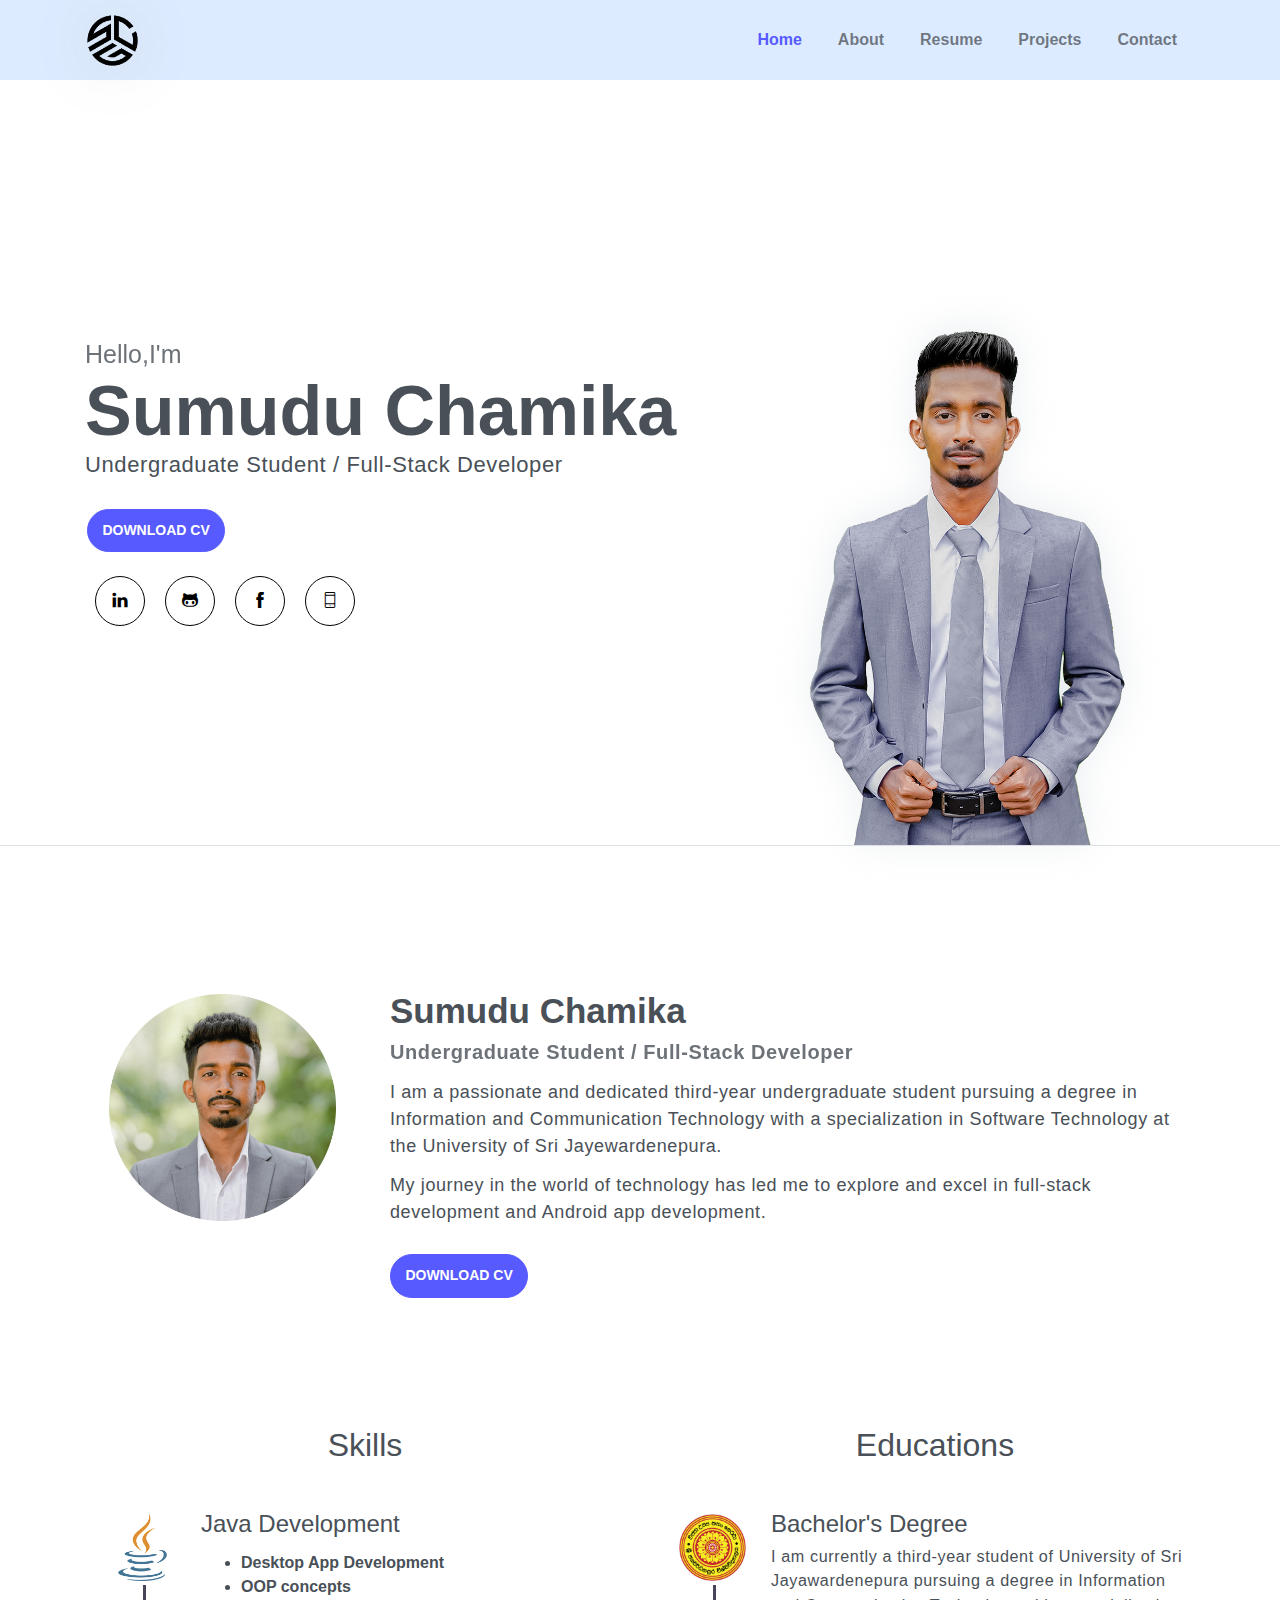
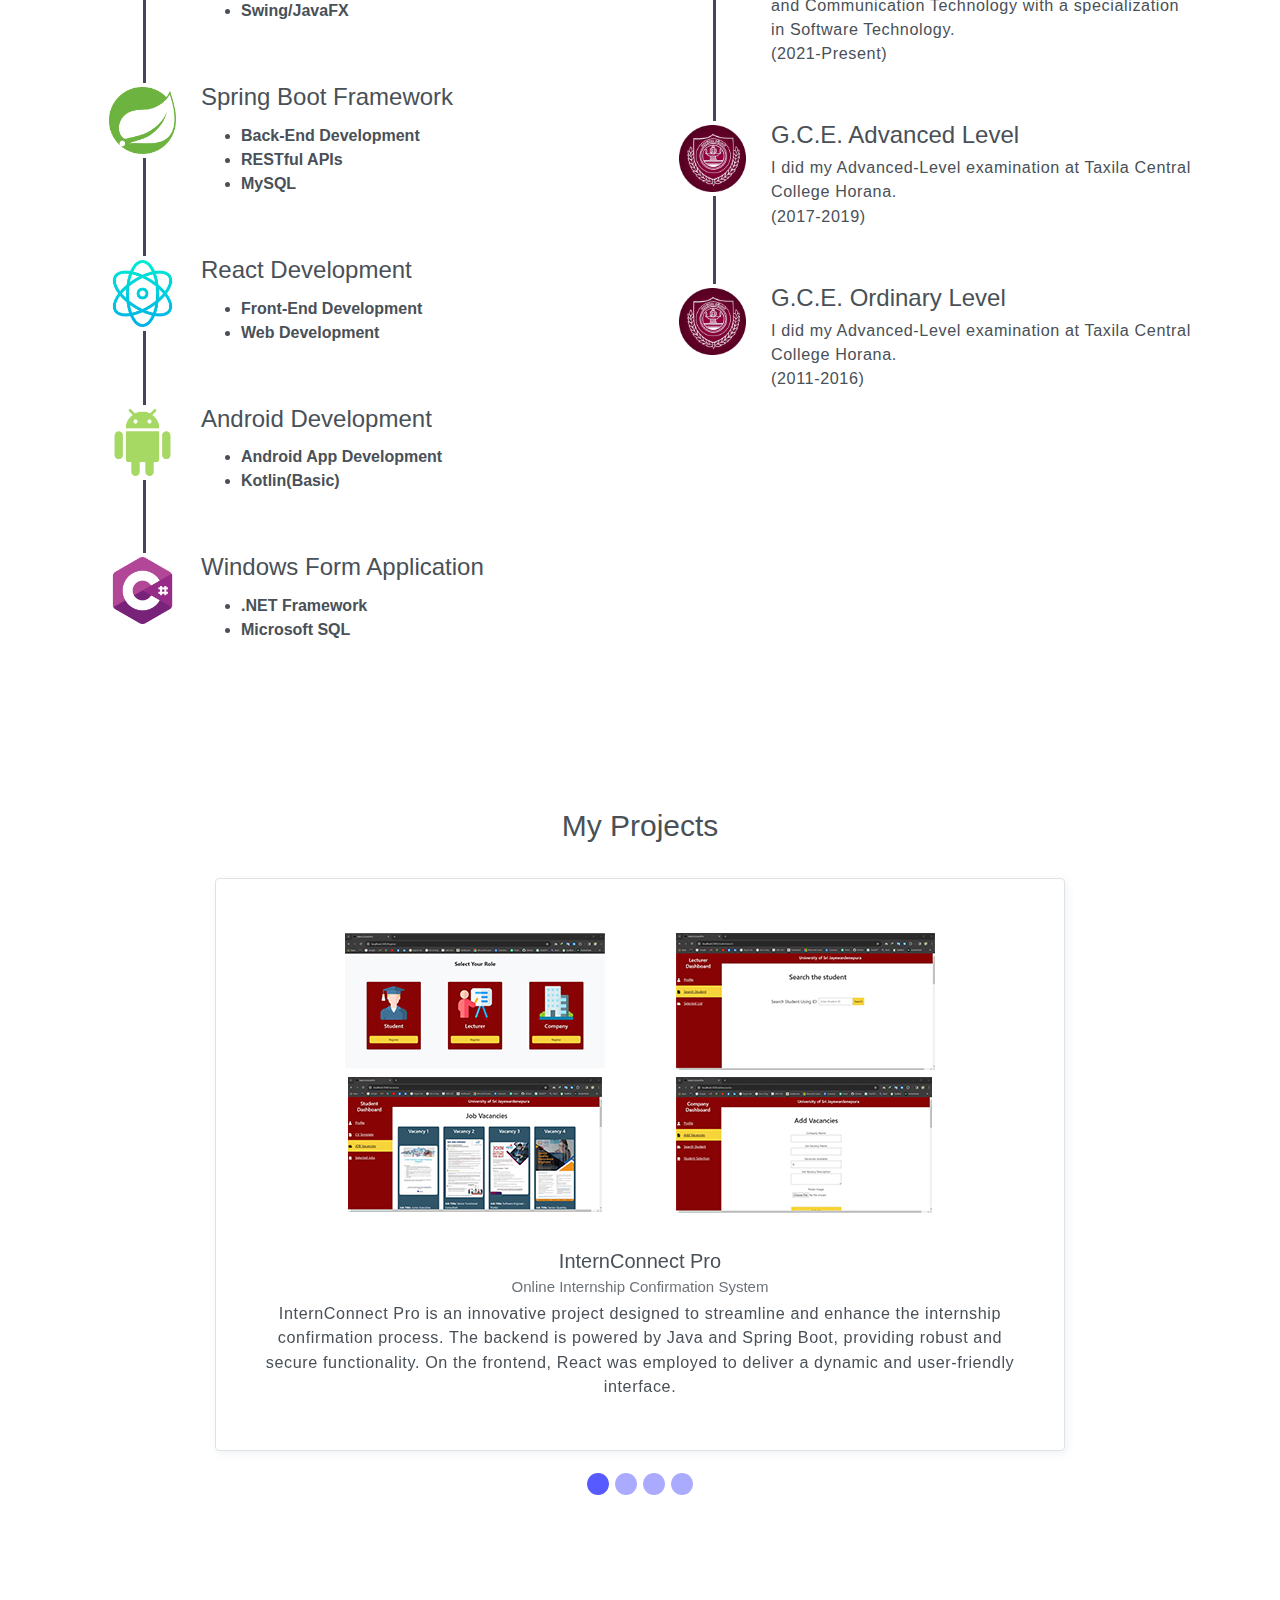
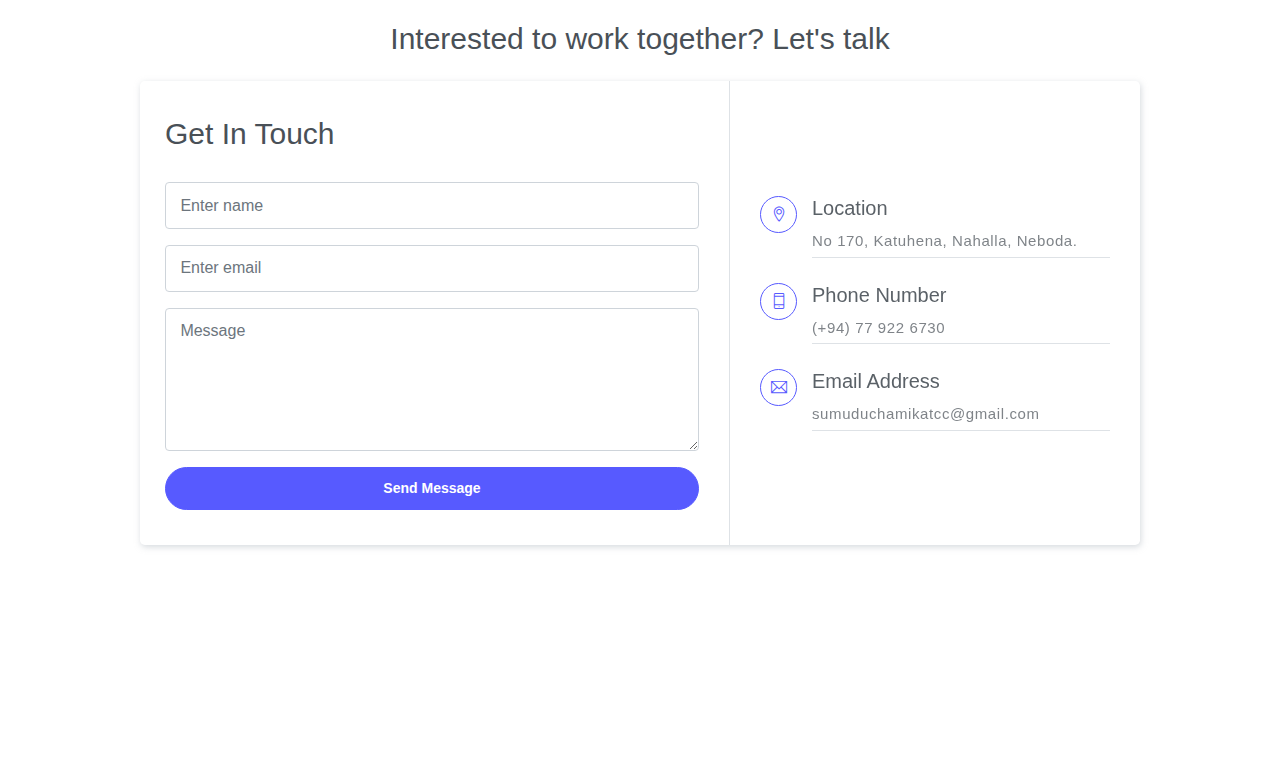
==== index.html @ 8b7e38a3 "delete" ====
<!DOCTYPE html>
<html lang="en">

<head>
    <meta charset="utf-8">
    <meta name="viewport" content="width=device-width, initial-scale=1, shrink-to-fit=no">
    <meta name="description" content="My Portfolio">
    <meta name="author" content="Devcrud">
    <title>Sumudu Chamika</title>

    <!-- icons -->
    <link rel="stylesheet" href="public_html/assets/vendors/themify-icons/css/themify-icons.css">
    <link rel="stylesheet" href="public_html/assets/css/bootstrap.min.css">
    <link rel="icon" type="image/x-icon" href="public_html/assets/images/logo.png">

    <!-- styles -->
    <link rel="stylesheet" href="public_html/assets/css/style.css">

</head>

<body data-spy="scroll" data-target=".navbar" data-offset="40" id="home">

    <!-- Page navigation -->
    <nav class="navbar navbar-expand-lg navbar-light fixed-top" data-spy="affix" data-offset-top="0">
        <div class="container">
            <a class="navbar-brand" href="#home"><img src="public_html/assets/images/logo.png" alt=""></a>
            <button class="navbar-toggler" type="button" data-toggle="collapse" data-target="#navbarSupportedContent"
                aria-controls="navbarSupportedContent" aria-expanded="false" aria-label="Toggle navigation">
                <span class="navbar-toggler-icon"></span>
            </button>

            <div class="collapse navbar-collapse" id="navbarSupportedContent">
                <ul class="navbar-nav ml-auto align-items-center">
                    <li class="nav-item">
                        <a class="nav-link" href="#home">Home</a>
                    </li>
                    <li class="nav-item">
                        <a class="nav-link" href="#about">About</a>
                    </li>
                    <li class="nav-item">
                        <a class="nav-link" href="#resume">Resume</a>
                    </li>
                    <li class="nav-item">
                        <a class="nav-link" href="#projects">Projects</a>
                    </li>

                    <li class="nav-item">
                        <a class="nav-link" href="#contact">Contact</a>
                    </li>
                </ul>
            </div>
        </div>
    </nav>
    <!-- End of page navibation -->

    <!-- Page Header -->
    <header class="header" id="home">
        <div class="container">
            <div class="infos">
                <h6 class="subtitle">Hello,I'm</h6>
                <h6 class="title">Sumudu Chamika</h6>
                <p>Undergraduate Student / Full-Stack Developer</p>

                <div class="buttons pt-3">
                    <a href="https://drive.google.com/file/d/1Uw-CWgS7HmL7iyPpun2gVp5O_9-mPZGF/view?usp=sharing"
                        target="_blank" class="btn btn-primary rounded">DOWNLOAD CV</a>
                </div>

                <div class="socials mt-4">
                    <a class="social-item" href="https://www.linkedin.com/in/sumudu-chamika-6a6074298/"
                        target="_blank"><i class="ti-linkedin"></i></a>
                    <a class="social-item" href="https://github.com/gschamika" target="_blank"><i
                            class="ti-github"></i></a>
                    <a class="social-item" href="https://facebook.com/sumuduchamikatcc/" target="_blank"><i
                            class="ti-facebook"></i></a>
                    <a class="social-item" href="https://wa.me/+94779226730" target="_blank"><i
                            class="ti-mobile"></i></a>


                </div>
            </div>
            <div class="img-holder">
                <img src="public_html/assets/images/scg.png" alt="">
            </div>
        </div>
    </header>
    <!-- End of Page Header -->

    <!-- About section -->
    <header>
        <section id="about" class="section mt-3">
            <div class="container mt-5">
                <div class="row text-center text-md-left">
                    <div class="col-md-3">
                        <img src="public_html/assets/images/profile.png" alt="" class="img-thumbnail mb-4">
                    </div>
                    <div class="pl-md-4 col-md-9">
                        <h6 class="title" style="font-size: 35px; font-weight:600;">Sumudu Chamika</h6>
                        <p class="subtitle" style="font-size: 20px; font-weight:600;">Undergraduate Student / Full-Stack Developer</p>
                        <p style="font-size: 18px;">I am a passionate and dedicated third-year undergraduate student
                            pursuing a degree in Information and Communication Technology
                            with a specialization in Software Technology at the University of Sri
                            Jayewardenepura.</p>
                        <p style="font-size: 18px;">My journey in the world of technology has led me to explore
                            and excel in full-stack development and Android app development.</p>
                        <a href="https://drive.google.com/file/d/1Uw-CWgS7HmL7iyPpun2gVp5O_9-mPZGF/view?usp=sharing"
                            target="_blank" class="btn btn-primary rounded mt-3">DOWNLOAD CV</a>
                    </div>
                </div>
            </div>
        </section>
        <!-- End of About section -->

        <!-- Resume section -->
        <section class="resume py-5 d-lg-flex justify-content-center align-items-center" id="resume">
            <div class="container">
                <div class="row">

                    <div class="col-lg-6 col-12">
                        <h2 class="mb-4" style="text-align: center;">Skills</h2>

                        <div class="timeline">
                            <div class="timeline-wrapper">
                                <div class="timeline-yr">
                                    <img src="public_html/assets/images/java.png" alt="" class="img-thumbnail mb-4">
                                </div>
                                <div class="timeline-info">
                                    <h4><span>Java Development</span></h4>
                                    <p>
                                        <ul style="font-weight: bold;">
                                            <li>Desktop App Development</li>
                                            <li>OOP concepts</li>
                                            <li>Swing/JavaFX</li>                                          
                                        </ul>
                                    </p>
                                </div>
                            </div>

                            <div class="timeline-wrapper">
                                <div class="timeline-yr">
                                    <img src="public_html/assets/images/spring.png" alt="" class="img-thumbnail mb-4">
                                </div>
                                <div class="timeline-info">
                                    <h4><span>Spring Boot Framework</span></h4>
                                    <p>
                                        <ul style="font-weight: bold;">
                                            <li>Back-End Development</li>
                                            <li>RESTful APIs</li>
                                            <li>MySQL</li>
                                        </ul>
                                    </p>
                                </div>
                            </div>

                            <div class="timeline-wrapper">
                                <div class="timeline-yr">
                                    <img src="public_html/assets/images/react.png" alt="" class="img-thumbnail mb-4">
                                </div>
                                <div class="timeline-info">
                                    <h4><span>React Development</h4>
                                    <p>
                                        <ul style="font-weight: bold;">
                                            <li>Front-End Development</li>
                                            <li>Web Development</li>
                                        </ul>
                                    </p>
                                </div>
                            </div>

                            <div class="timeline-wrapper">
                                <div class="timeline-yr">
                                    <img src="public_html/assets/images/android.png" alt="" class="img-thumbnail mb-4">
                                </div>
                                <div class="timeline-info">
                                    <h4><span>Android Development</h4>
                                    <p>
                                        <ul style="font-weight: bold;">
                                            <li>Android App Development</li>
                                            <li>Kotlin(Basic)</li>
                                        </ul>
                                    </p>
                                </div>
                            </div>

                            <div class="timeline-wrapper">
                                <div class="timeline-yr">
                                    <img src="public_html/assets/images/c-sharp.png" alt="" class="img-thumbnail mb-4">
                                </div>
                                <div class="timeline-info">
                                    <h4><span>Windows Form Application</h4>
                                    <p>
                                        <ul style="font-weight: bold;">
                                            <li>.NET Framework</li>
                                            <li>Microsoft SQL</li>
                                        </ul>
                                    </p>
                                </div>
                            </div>

                        </div>
                    </div>

                    <div class="col-lg-6 col-12">
                        <h2 class="mb-4 mobile-mt-2" style="text-align: center;">Educations</h2>

                        <div class="timeline">
                            <div class="timeline-wrapper">
                                <div class="timeline-yr">
                                    <img src="public_html/assets/images/usj.png" alt="" class="img-thumbnail mb-4">
                                </div>
                                <div class="timeline-info">
                                    <h4><span>Bachelor's Degree</span></h4>
                                    <p>I am currently a third-year student of University of Sri Jayawardenepura 
                                        pursuing a degree in Information and Communication Technology with a specialization 
                                        in Software Technology. <br/> (2021-Present)</p>
                                </div>
                            </div>

                            <div class="timeline-wrapper">
                                <div class="timeline-yr">
                                    <img src="public_html/assets/images/taxila.png" alt="" class="img-thumbnail mb-4">
                                </div>
                                <div class="timeline-info">
                                    <h4><span>G.C.E. Advanced Level</span></h4>
                                    <p>
                                        I did my Advanced-Level examination at Taxila Central College Horana.
                                        <br/> (2017-2019)
                                    </p>
                                </div>
                            </div>

                            <div class="timeline-wrapper">
                                <div class="timeline-yr">
                                    <img src="public_html/assets/images/taxila.png" alt="" class="img-thumbnail mb-4">
                                </div>
                                <div class="timeline-info">
                                    <h4><span>G.C.E. Ordinary Level</span></h4>
                                    <p>
                                        I did my Advanced-Level examination at Taxila Central College Horana.
                                        <br/> (2011-2016)
                                    </p>
                                </div>
                            </div>

                        </div>
                    </div>

                </div>
            </div>
        </section>
        <!-- End of Resume sections -->

        <!-- Projects Section -->
        <section id="projects" class="section">
            <div class="container text-center">
                <h6 class="section-title mb-4">My Projects</h6>

                <div id="carouselExampleIndicators" class="carousel slide" data-ride="carousel">
                    <ol class="carousel-indicators">
                        <li data-target="#carouselExampleIndicators" data-slide-to="0" class="active"></li>
                        <li data-target="#carouselExampleIndicators" data-slide-to="1"></li>
                        <li data-target="#carouselExampleIndicators" data-slide-to="2"></li>
                        <li data-target="#carouselExampleIndicators" data-slide-to="3"></li>
                    </ol>
                    <div class="carousel-inner">
                        <div class="carousel-item active">
                            <div class="card testmonial-card border">
                                <div class="card-body">
                                    <a href="https://github.com/gschamika/internconnect-frontend.git"
                                        target="_blank"><img src="public_html/assets/images/internconnect.jpg" alt=""> </a>
                                    <h1 class="title">InternConnect Pro</h1>
                                    <h1 class="subtitle">Online Internship Confirmation System</h1>
                                    <p>InternConnect Pro is an innovative project designed to streamline and
                                        enhance the internship confirmation process. The backend is powered by
                                        Java and Spring Boot, providing robust and secure functionality. On the
                                        frontend, React was employed to deliver a dynamic and user-friendly
                                        interface.
                                    </p>
                                </div>
                            </div>
                        </div>
                        <div class="carousel-item">
                            <div class="card testmonial-card border">
                                <div class="card-body">
                                    <a href="https://github.com/gschamika/PMS.git" target="_blank"><img
                                            src="public_html/assets/images/pms.jpg" alt=""></a>
                                    <h1 class="title">Pharmacy Management System</h1>
                                    <p>This Pharmacy Management System developed using C# Windows Forms
                                        Application. This innovative software streamlines and enhances the efficiency
                                        of pharmacy operations by providing a user-friendly interface for managing
                                        inventory, tracking sales, and handling prescription records.</p>
                                </div>
                            </div>
                        </div>
                        <div class="carousel-item">
                            <div class="card testmonial-card border">
                                <div class="card-body">
                                    <a href="https://github.com/gschamika/android-calculator.git" target="_blank"><img
                                            src="public_html/assets/images/calculator.jpg" alt=""></a>
                                    <h1 class="title">Android Calculator</h1>
                                    <p>The Basic Arithmetic Calculator App is a simple yet effective mobile application
                                        developed
                                        using Java language and crafted with Android Studio.
                                        This user-friendly calculator provides essential arithmetic functions for users
                                        on the go.</p>
                                </div>
                            </div>
                        </div>
                        <div class="carousel-item">
                            <div class="card testmonial-card border">
                                <div class="card-body">
                                    <a href="https://github.com/gschamika/video-player.git" target="_blank"><img
                                            src="public_html/assets/images/videoplayer.jpg" alt=""></a>
                                    <h1 class="title">Axio Player</h1>
                                    <p>Developed a user-friendly desktop video player application leveraging JavaFX
                                        technology.
                                        This project encompasses fundamental video playback functionalities within an
                                        intuitive and
                                        visually appealing user interface. The application allows users to seamlessly
                                        play, pause,
                                        and stop videos, adjust volume, and switch between windowed and fullscreen
                                        modes.</p>
                                </div>
                            </div>
                        </div>
                    </div>
                </div>
            </div>
        </section>
        <!-- End of Projects section -->

        <!-- Contact Section -->
        <section id="contact" class="position-relative section">
            <div class="container text-center">
                <h6 class="section-title mb-4">Interested to work together? Let's talk</h6>
                <div class="contact text-left">
                    <div class="form">
                        <h6 class="section-title mb-4">Get In Touch</h6>
                        <form action="https://api.web3forms.com/submit" method="POST">
                            <input type="hidden" name="access_key" value="60e4bed5-d2c5-4456-8080-a74763a78d6a">
                            <div class="form-group">
                                <input type="text" name="name" class="form-control" id="exampleInputEmail1"
                                    aria-describedby="nameHelp" placeholder="Enter name" required>
                            </div>
                            <div class="form-group">
                                <input type="email" name="email" class="form-control" id="exampleInputEmail1"
                                    aria-describedby="emailHelp" placeholder="Enter email" required>
                            </div>
                            <div class="form-group">
                                <textarea name="contact-message" id="" cols="30" rows="5" class="form-control"
                                    placeholder="Message"></textarea>
                            </div>
                            <button type="submit" class="btn btn-primary btn-block rounded w-lg">Send Message</button>
                        </form>
                    </div>
                    <div class="contact-infos">
                        <div class="item">
                            <i class="ti-location-pin"></i>
                            <div class="">
                                <h5>Location</h5>
                                <p> No 170, Katuhena, Nahalla, Neboda.</p>
                            </div>
                        </div>
                        <div class="item">
                            <i class="ti-mobile"></i>
                            <div>
                                <h5>Phone Number</h5>
                                <p>(+94) 77 922 6730</p>
                            </div>
                        </div>
                        <div class="item">
                            <i class="ti-email"></i>
                            <div class="mb-0">
                                <h5>Email Address</h5>
                                <p>sumuduchamikatcc@gmail.com</p>
                            </div>
                        </div>
                    </div>
                </div>
            </div>
            <div id="map">
                <iframe src="https://www.google.com/maps/embed?pb=!1m13!1m8!1m3!1d15852.919228757064!2d80.1093562!3d6.6183476!3m2!1i1024!2i768!4f13.1!3m2!1m1!2zNsKwMzcnNDUuNSJOIDgwwrAwNic1NS4xIkU!5e0!3m2!1sen!2slk!4v1708747439999!5m2!1sen!2slk" width="400" height="300" style="border:0;" allowfullscreen="" loading="lazy" referrerpolicy="no-referrer-when-downgrade"></iframe>
            </div>
        </section>
        <!-- End of Contact Section -->

        <!-- core  -->
        <script src="public_html/assets/vendors/jquery/jquery-3.4.1.js"></script>
        <script src="public_html/assets/vendors/bootstrap/bootstrap.bundle.js"></script>
        <!-- bootstrap 3 affix -->
        <script src="public_html/assets/vendors/bootstrap/bootstrap.affix.js"></script>

        <!-- function js -->
        <script src="public_html/assets/js/function.js"></script>
</body>

</html>
---- public_html/assets/vendors/themify-icons/css/themify-icons.css ----
@font-face {
	font-family: 'themify';
	src:url("../fonts/themify.eot?-fvbane");
	src:url("../fonts/themify.eot?#iefix-fvbane") format("embedded-opentype"),
		url("../fonts/themify.woff?-fvbane") format("woff"),
		url("../fonts/themify.ttf?-fvbane") format("truetype"),
		url("../fonts/themify.svg?-fvbane#themify") format("svg");
	font-weight: normal;
	font-style: normal;
}

[class^="ti-"], [class*=" ti-"] {
	font-family: 'themify';
	speak: none;
	font-style: normal;
	font-weight: normal;
	font-variant: normal;
	text-transform: none;
	line-height: 1;

	/* Better Font Rendering =========== */
	-webkit-font-smoothing: antialiased;
	-moz-osx-font-smoothing: grayscale;
}

.ti-wand:before {
	content: "\e600";
}
.ti-volume:before {
	content: "\e601";
}
.ti-user:before {
	content: "\e602";
}
.ti-unlock:before {
	content: "\e603";
}
.ti-unlink:before {
	content: "\e604";
}
.ti-trash:before {
	content: "\e605";
}
.ti-thought:before {
	content: "\e606";
}
.ti-target:before {
	content: "\e607";
}
.ti-tag:before {
	content: "\e608";
}
.ti-tablet:before {
	content: "\e609";
}
.ti-star:before {
	content: "\e60a";
}
.ti-spray:before {
	content: "\e60b";
}
.ti-signal:before {
	content: "\e60c";
}
.ti-shopping-cart:before {
	content: "\e60d";
}
.ti-shopping-cart-full:before {
	content: "\e60e";
}
.ti-settings:before {
	content: "\e60f";
}
.ti-search:before {
	content: "\e610";
}
.ti-zoom-in:before {
	content: "\e611";
}
.ti-zoom-out:before {
	content: "\e612";
}
.ti-cut:before {
	content: "\e613";
}
.ti-ruler:before {
	content: "\e614";
}
.ti-ruler-pencil:before {
	content: "\e615";
}
.ti-ruler-alt:before {
	content: "\e616";
}
.ti-bookmark:before {
	content: "\e617";
}
.ti-bookmark-alt:before {
	content: "\e618";
}
.ti-reload:before {
	content: "\e619";
}
.ti-plus:before {
	content: "\e61a";
}
.ti-pin:before {
	content: "\e61b";
}
.ti-pencil:before {
	content: "\e61c";
}
.ti-pencil-alt:before {
	content: "\e61d";
}
.ti-paint-roller:before {
	content: "\e61e";
}
.ti-paint-bucket:before {
	content: "\e61f";
}
.ti-na:before {
	content: "\e620";
}
.ti-mobile:before {
	content: "\e621";
}
.ti-minus:before {
	content: "\e622";
}
.ti-medall:before {
	content: "\e623";
}
.ti-medall-alt:before {
	content: "\e624";
}
.ti-marker:before {
	content: "\e625";
}
.ti-marker-alt:before {
	content: "\e626";
}
.ti-arrow-up:before {
	content: "\e627";
}
.ti-arrow-right:before {
	content: "\e628";
}
.ti-arrow-left:before {
	content: "\e629";
}
.ti-arrow-down:before {
	content: "\e62a";
}
.ti-lock:before {
	content: "\e62b";
}
.ti-location-arrow:before {
	content: "\e62c";
}
.ti-link:before {
	content: "\e62d";
}
.ti-layout:before {
	content: "\e62e";
}
.ti-layers:before {
	content: "\e62f";
}
.ti-layers-alt:before {
	content: "\e630";
}
.ti-key:before {
	content: "\e631";
}
.ti-import:before {
	content: "\e632";
}
.ti-image:before {
	content: "\e633";
}
.ti-heart:before {
	content: "\e634";
}
.ti-heart-broken:before {
	content: "\e635";
}
.ti-hand-stop:before {
	content: "\e636";
}
.ti-hand-open:before {
	content: "\e637";
}
.ti-hand-drag:before {
	content: "\e638";
}
.ti-folder:before {
	content: "\e639";
}
.ti-flag:before {
	content: "\e63a";
}
.ti-flag-alt:before {
	content: "\e63b";
}
.ti-flag-alt-2:before {
	content: "\e63c";
}
.ti-eye:before {
	content: "\e63d";
}
.ti-export:before {
	content: "\e63e";
}
.ti-exchange-vertical:before {
	content: "\e63f";
}
.ti-desktop:before {
	content: "\e640";
}
.ti-cup:before {
	content: "\e641";
}
.ti-crown:before {
	content: "\e642";
}
.ti-comments:before {
	content: "\e643";
}
.ti-comment:before {
	content: "\e644";
}
.ti-comment-alt:before {
	content: "\e645";
}
.ti-close:before {
	content: "\e646";
}
.ti-clip:before {
	content: "\e647";
}
.ti-angle-up:before {
	content: "\e648";
}
.ti-angle-right:before {
	content: "\e649";
}
.ti-angle-left:before {
	content: "\e64a";
}
.ti-angle-down:before {
	content: "\e64b";
}
.ti-check:before {
	content: "\e64c";
}
.ti-check-box:before {
	content: "\e64d";
}
.ti-camera:before {
	content: "\e64e";
}
.ti-announcement:before {
	content: "\e64f";
}
.ti-brush:before {
	content: "\e650";
}
.ti-briefcase:before {
	content: "\e651";
}
.ti-bolt:before {
	content: "\e652";
}
.ti-bolt-alt:before {
	content: "\e653";
}
.ti-blackboard:before {
	content: "\e654";
}
.ti-bag:before {
	content: "\e655";
}
.ti-move:before {
	content: "\e656";
}
.ti-arrows-vertical:before {
	content: "\e657";
}
.ti-arrows-horizontal:before {
	content: "\e658";
}
.ti-fullscreen:before {
	content: "\e659";
}
.ti-arrow-top-right:before {
	content: "\e65a";
}
.ti-arrow-top-left:before {
	content: "\e65b";
}
.ti-arrow-circle-up:before {
	content: "\e65c";
}
.ti-arrow-circle-right:before {
	content: "\e65d";
}
.ti-arrow-circle-left:before {
	content: "\e65e";
}
.ti-arrow-circle-down:before {
	content: "\e65f";
}
.ti-angle-double-up:before {
	content: "\e660";
}
.ti-angle-double-right:before {
	content: "\e661";
}
.ti-angle-double-left:before {
	content: "\e662";
}
.ti-angle-double-down:before {
	content: "\e663";
}
.ti-zip:before {
	content: "\e664";
}
.ti-world:before {
	content: "\e665";
}
.ti-wheelchair:before {
	content: "\e666";
}
.ti-view-list:before {
	content: "\e667";
}
.ti-view-list-alt:before {
	content: "\e668";
}
.ti-view-grid:before {
	content: "\e669";
}
.ti-uppercase:before {
	content: "\e66a";
}
.ti-upload:before {
	content: "\e66b";
}
.ti-underline:before {
	content: "\e66c";
}
.ti-truck:before {
	content: "\e66d";
}
.ti-timer:before {
	content: "\e66e";
}
.ti-ticket:before {
	content: "\e66f";
}
.ti-thumb-up:before {
	content: "\e670";
}
.ti-thumb-down:before {
	content: "\e671";
}
.ti-text:before {
	content: "\e672";
}
.ti-stats-up:before {
	content: "\e673";
}
.ti-stats-down:before {
	content: "\e674";
}
.ti-split-v:before {
	content: "\e675";
}
.ti-split-h:before {
	content: "\e676";
}
.ti-smallcap:before {
	content: "\e677";
}
.ti-shine:before {
	content: "\e678";
}
.ti-shift-right:before {
	content: "\e679";
}
.ti-shift-left:before {
	content: "\e67a";
}
.ti-shield:before {
	content: "\e67b";
}
.ti-notepad:before {
	content: "\e67c";
}
.ti-server:before {
	content: "\e67d";
}
.ti-quote-right:before {
	content: "\e67e";
}
.ti-quote-left:before {
	content: "\e67f";
}
.ti-pulse:before {
	content: "\e680";
}
.ti-printer:before {
	content: "\e681";
}
.ti-power-off:before {
	content: "\e682";
}
.ti-plug:before {
	content: "\e683";
}
.ti-pie-chart:before {
	content: "\e684";
}
.ti-paragraph:before {
	content: "\e685";
}
.ti-panel:before {
	content: "\e686";
}
.ti-package:before {
	content: "\e687";
}
.ti-music:before {
	content: "\e688";
}
.ti-music-alt:before {
	content: "\e689";
}
.ti-mouse:before {
	content: "\e68a";
}
.ti-mouse-alt:before {
	content: "\e68b";
}
.ti-money:before {
	content: "\e68c";
}
.ti-microphone:before {
	content: "\e68d";
}
.ti-menu:before {
	content: "\e68e";
}
.ti-menu-alt:before {
	content: "\e68f";
}
.ti-map:before {
	content: "\e690";
}
.ti-map-alt:before {
	content: "\e691";
}
.ti-loop:before {
	content: "\e692";
}
.ti-location-pin:before {
	content: "\e693";
}
.ti-list:before {
	content: "\e694";
}
.ti-light-bulb:before {
	content: "\e695";
}
.ti-Italic:before {
	content: "\e696";
}
.ti-info:before {
	content: "\e697";
}
.ti-infinite:before {
	content: "\e698";
}
.ti-id-badge:before {
	content: "\e699";
}
.ti-hummer:before {
	content: "\e69a";
}
.ti-home:before {
	content: "\e69b";
}
.ti-help:before {
	content: "\e69c";
}
.ti-headphone:before {
	content: "\e69d";
}
.ti-harddrives:before {
	content: "\e69e";
}
.ti-harddrive:before {
	content: "\e69f";
}
.ti-gift:before {
	content: "\e6a0";
}
.ti-game:before {
	content: "\e6a1";
}
.ti-filter:before {
	content: "\e6a2";
}
.ti-files:before {
	content: "\e6a3";
}
.ti-file:before {
	content: "\e6a4";
}
.ti-eraser:before {
	content: "\e6a5";
}
.ti-envelope:before {
	content: "\e6a6";
}
.ti-download:before {
	content: "\e6a7";
}
.ti-direction:before {
	content: "\e6a8";
}
.ti-direction-alt:before {
	content: "\e6a9";
}
.ti-dashboard:before {
	content: "\e6aa";
}
.ti-control-stop:before {
	content: "\e6ab";
}
.ti-control-shuffle:before {
	content: "\e6ac";
}
.ti-control-play:before {
	content: "\e6ad";
}
.ti-control-pause:before {
	content: "\e6ae";
}
.ti-control-forward:before {
	content: "\e6af";
}
.ti-control-backward:before {
	content: "\e6b0";
}
.ti-cloud:before {
	content: "\e6b1";
}
.ti-cloud-up:before {
	content: "\e6b2";
}
.ti-cloud-down:before {
	content: "\e6b3";
}
.ti-clipboard:before {
	content: "\e6b4";
}
.ti-car:before {
	content: "\e6b5";
}
.ti-calendar:before {
	content: "\e6b6";
}
.ti-book:before {
	content: "\e6b7";
}
.ti-bell:before {
	content: "\e6b8";
}
.ti-basketball:before {
	content: "\e6b9";
}
.ti-bar-chart:before {
	content: "\e6ba";
}
.ti-bar-chart-alt:before {
	content: "\e6bb";
}
.ti-back-right:before {
	content: "\e6bc";
}
.ti-back-left:before {
	content: "\e6bd";
}
.ti-arrows-corner:before {
	content: "\e6be";
}
.ti-archive:before {
	content: "\e6bf";
}
.ti-anchor:before {
	content: "\e6c0";
}
.ti-align-right:before {
	content: "\e6c1";
}
.ti-align-left:before {
	content: "\e6c2";
}
.ti-align-justify:before {
	content: "\e6c3";
}
.ti-align-center:before {
	content: "\e6c4";
}
.ti-alert:before {
	content: "\e6c5";
}
.ti-alarm-clock:before {
	content: "\e6c6";
}
.ti-agenda:before {
	content: "\e6c7";
}
.ti-write:before {
	content: "\e6c8";
}
.ti-window:before {
	content: "\e6c9";
}
.ti-widgetized:before {
	content: "\e6ca";
}
.ti-widget:before {
	content: "\e6cb";
}
.ti-widget-alt:before {
	content: "\e6cc";
}
.ti-wallet:before {
	content: "\e6cd";
}
.ti-video-clapper:before {
	content: "\e6ce";
}
.ti-video-camera:before {
	content: "\e6cf";
}
.ti-vector:before {
	content: "\e6d0";
}
.ti-themify-logo:before {
	content: "\e6d1";
}
.ti-themify-favicon:before {
	content: "\e6d2";
}
.ti-themify-favicon-alt:before {
	content: "\e6d3";
}
.ti-support:before {
	content: "\e6d4";
}
.ti-stamp:before {
	content: "\e6d5";
}
.ti-split-v-alt:before {
	content: "\e6d6";
}
.ti-slice:before {
	content: "\e6d7";
}
.ti-shortcode:before {
	content: "\e6d8";
}
.ti-shift-right-alt:before {
	content: "\e6d9";
}
.ti-shift-left-alt:before {
	content: "\e6da";
}
.ti-ruler-alt-2:before {
	content: "\e6db";
}
.ti-receipt:before {
	content: "\e6dc";
}
.ti-pin2:before {
	content: "\e6dd";
}
.ti-pin-alt:before {
	content: "\e6de";
}
.ti-pencil-alt2:before {
	content: "\e6df";
}
.ti-palette:before {
	content: "\e6e0";
}
.ti-more:before {
	content: "\e6e1";
}
.ti-more-alt:before {
	content: "\e6e2";
}
.ti-microphone-alt:before {
	content: "\e6e3";
}
.ti-magnet:before {
	content: "\e6e4";
}
.ti-line-double:before {
	content: "\e6e5";
}
.ti-line-dotted:before {
	content: "\e6e6";
}
.ti-line-dashed:before {
	content: "\e6e7";
}
.ti-layout-width-full:before {
	content: "\e6e8";
}
.ti-layout-width-default:before {
	content: "\e6e9";
}
.ti-layout-width-default-alt:before {
	content: "\e6ea";
}
.ti-layout-tab:before {
	content: "\e6eb";
}
.ti-layout-tab-window:before {
	content: "\e6ec";
}
.ti-layout-tab-v:before {
	content: "\e6ed";
}
.ti-layout-tab-min:before {
	content: "\e6ee";
}
.ti-layout-slider:before {
	content: "\e6ef";
}
.ti-layout-slider-alt:before {
	content: "\e6f0";
}
.ti-layout-sidebar-right:before {
	content: "\e6f1";
}
.ti-layout-sidebar-none:before {
	content: "\e6f2";
}
.ti-layout-sidebar-left:before {
	content: "\e6f3";
}
.ti-layout-placeholder:before {
	content: "\e6f4";
}
.ti-layout-menu:before {
	content: "\e6f5";
}
.ti-layout-menu-v:before {
	content: "\e6f6";
}
.ti-layout-menu-separated:before {
	content: "\e6f7";
}
.ti-layout-menu-full:before {
	content: "\e6f8";
}
.ti-layout-media-right-alt:before {
	content: "\e6f9";
}
.ti-layout-media-right:before {
	content: "\e6fa";
}
.ti-layout-media-overlay:before {
	content: "\e6fb";
}
.ti-layout-media-overlay-alt:before {
	content: "\e6fc";
}
.ti-layout-media-overlay-alt-2:before {
	content: "\e6fd";
}
.ti-layout-media-left-alt:before {
	content: "\e6fe";
}
.ti-layout-media-left:before {
	content: "\e6ff";
}
.ti-layout-media-center-alt:before {
	content: "\e700";
}
.ti-layout-media-center:before {
	content: "\e701";
}
.ti-layout-list-thumb:before {
	content: "\e702";
}
.ti-layout-list-thumb-alt:before {
	content: "\e703";
}
.ti-layout-list-post:before {
	content: "\e704";
}
.ti-layout-list-large-image:before {
	content: "\e705";
}
.ti-layout-line-solid:before {
	content: "\e706";
}
.ti-layout-grid4:before {
	content: "\e707";
}
.ti-layout-grid3:before {
	content: "\e708";
}
.ti-layout-grid2:before {
	content: "\e709";
}
.ti-layout-grid2-thumb:before {
	content: "\e70a";
}
.ti-layout-cta-right:before {
	content: "\e70b";
}
.ti-layout-cta-left:before {
	content: "\e70c";
}
.ti-layout-cta-center:before {
	content: "\e70d";
}
.ti-layout-cta-btn-right:before {
	content: "\e70e";
}
.ti-layout-cta-btn-left:before {
	content: "\e70f";
}
.ti-layout-column4:before {
	content: "\e710";
}
.ti-layout-column3:before {
	content: "\e711";
}
.ti-layout-column2:before {
	content: "\e712";
}
.ti-layout-accordion-separated:before {
	content: "\e713";
}
.ti-layout-accordion-merged:before {
	content: "\e714";
}
.ti-layout-accordion-list:before {
	content: "\e715";
}
.ti-ink-pen:before {
	content: "\e716";
}
.ti-info-alt:before {
	content: "\e717";
}
.ti-help-alt:before {
	content: "\e718";
}
.ti-headphone-alt:before {
	content: "\e719";
}
.ti-hand-point-up:before {
	content: "\e71a";
}
.ti-hand-point-right:before {
	content: "\e71b";
}
.ti-hand-point-left:before {
	content: "\e71c";
}
.ti-hand-point-down:before {
	content: "\e71d";
}
.ti-gallery:before {
	content: "\e71e";
}
.ti-face-smile:before {
	content: "\e71f";
}
.ti-face-sad:before {
	content: "\e720";
}
.ti-credit-card:before {
	content: "\e721";
}
.ti-control-skip-forward:before {
	content: "\e722";
}
.ti-control-skip-backward:before {
	content: "\e723";
}
.ti-control-record:before {
	content: "\e724";
}
.ti-control-eject:before {
	content: "\e725";
}
.ti-comments-smiley:before {
	content: "\e726";
}
.ti-brush-alt:before {
	content: "\e727";
}
.ti-youtube:before {
	content: "\e728";
}
.ti-vimeo:before {
	content: "\e729";
}
.ti-twitter:before {
	content: "\e72a";
}
.ti-time:before {
	content: "\e72b";
}
.ti-tumblr:before {
	content: "\e72c";
}
.ti-skype:before {
	content: "\e72d";
}
.ti-share:before {
	content: "\e72e";
}
.ti-share-alt:before {
	content: "\e72f";
}
.ti-rocket:before {
	content: "\e730";
}
.ti-pinterest:before {
	content: "\e731";
}
.ti-new-window:before {
	content: "\e732";
}
.ti-microsoft:before {
	content: "\e733";
}
.ti-list-ol:before {
	content: "\e734";
}
.ti-linkedin:before {
	content: "\e735";
}
.ti-layout-sidebar-2:before {
	content: "\e736";
}
.ti-layout-grid4-alt:before {
	content: "\e737";
}
.ti-layout-grid3-alt:before {
	content: "\e738";
}
.ti-layout-grid2-alt:before {
	content: "\e739";
}
.ti-layout-column4-alt:before {
	content: "\e73a";
}
.ti-layout-column3-alt:before {
	content: "\e73b";
}
.ti-layout-column2-alt:before {
	content: "\e73c";
}
.ti-instagram:before {
	content: "\e73d";
}
.ti-google:before {
	content: "\e73e";
}
.ti-github:before {
	content: "\e73f";
}
.ti-flickr:before {
	content: "\e740";
}
.ti-facebook:before {
	content: "\e741";
}
.ti-dropbox:before {
	content: "\e742";
}
.ti-dribbble:before {
	content: "\e743";
}
.ti-apple:before {
	content: "\e744";
}
.ti-android:before {
	content: "\e745";
}
.ti-save:before {
	content: "\e746";
}
.ti-save-alt:before {
	content: "\e747";
}
.ti-yahoo:before {
	content: "\e748";
}
.ti-wordpress:before {
	content: "\e749";
}
.ti-vimeo-alt:before {
	content: "\e74a";
}
.ti-twitter-alt:before {
	content: "\e74b";
}
.ti-tumblr-alt:before {
	content: "\e74c";
}
.ti-trello:before {
	content: "\e74d";
}
.ti-stack-overflow:before {
	content: "\e74e";
}
.ti-soundcloud:before {
	content: "\e74f";
}
.ti-sharethis:before {
	content: "\e750";
}
.ti-sharethis-alt:before {
	content: "\e751";
}
.ti-reddit:before {
	content: "\e752";
}
.ti-pinterest-alt:before {
	content: "\e753";
}
.ti-microsoft-alt:before {
	content: "\e754";
}
.ti-linux:before {
	content: "\e755";
}
.ti-jsfiddle:before {
	content: "\e756";
}
.ti-joomla:before {
	content: "\e757";
}
.ti-html5:before {
	content: "\e758";
}
.ti-flickr-alt:before {
	content: "\e759";
}
.ti-email:before {
	content: "\e75a";
}
.ti-drupal:before {
	content: "\e75b";
}
.ti-dropbox-alt:before {
	content: "\e75c";
}
.ti-css3:before {
	content: "\e75d";
}
.ti-rss:before {
	content: "\e75e";
}
.ti-rss-alt:before {
	content: "\e75f";
}
---- public_html/assets/css/style.css ----
:root {
  --blue: #79A9F5;
  --indigo: #C45F90;
  --purple: #A16AE8;
  --pink: #FC8BC0;
  --red: #F85C70;
  --orange: #FF8882;
  --yellow: #FAD02C;
  --green: #A3C14A;
  --teal: #20c997;
  --cyan: #47D8E0;
  --white: #fff;
  --gray: #6c757d;
  --gray-dark: #343a40;
  --primary: #575aff;
  --secondary: #6c757d;
  --success: #A3C14A;
  --info: #47D8E0;
  --warning: #FAD02C;
  --danger: #F85C70;
  --light: #f8f9fa;
  --dark: #343a40;
  --breakpoint-xs: 0;
  --breakpoint-sm: 576px;
  --breakpoint-md: 768px;
  --breakpoint-lg: 992px;
  --breakpoint-xl: 1200px;
  --font-family-sans-serif: -apple-system, BlinkMacSystemFont, "Segoe UI", Roboto, "Helvetica Neue", Arial, "Noto Sans", sans-serif, "Apple Color Emoji", "Segoe UI Emoji", "Segoe UI Symbol", "Noto Color Emoji";
  --font-family-monospace: SFMono-Regular, Menlo, Monaco, Consolas, "Liberation Mono", "Courier New", monospace;
}

*,
*::before,
*::after {
  box-sizing: border-box;
}

html {
  font-family: sans-serif;
  line-height: 1.15;
  -webkit-text-size-adjust: 100%;
  -webkit-tap-highlight-color: rgba(0, 0, 0, 0);
}

article, aside, figcaption, figure, footer, header, hgroup, main, nav, section {
  display: block;
}

body {
  margin: 0;
  font-family: -apple-system, BlinkMacSystemFont, "Segoe UI", Roboto, "Helvetica Neue", Arial, "Noto Sans", sans-serif, "Apple Color Emoji", "Segoe UI Emoji", "Segoe UI Symbol", "Noto Color Emoji";
  font-size: 1rem;
  font-weight: 400;
  line-height: 1.5;
  color: #495057;
  text-align: left;
  background-color: #fff;
}

[tabindex="-1"]:focus {
  outline: 0 !important;
}

h1, h2, h3, h4, h5, h6 {
  margin-top: 0;
  margin-bottom: 0.5rem;
}

p {
  margin-top: 0;
  margin-bottom: 1rem;
}

abbr[title],
abbr[data-original-title] {
  text-decoration: underline;
  -webkit-text-decoration: underline dotted;
          text-decoration: underline dotted;
  cursor: help;
  border-bottom: 0;
  -webkit-text-decoration-skip-ink: none;
          text-decoration-skip-ink: none;
}

address {
  margin-bottom: 1rem;
  font-style: normal;
  line-height: inherit;
}

ol,
ul,
dl {
  margin-top: 0;
  margin-bottom: 1rem;
}

ol ol,
ul ul,
ol ul,
ul ol {
  margin-bottom: 0;
}

dt {
  font-weight: 700;
}

dd {
  margin-bottom: .5rem;
  margin-left: 0;
}

b,
strong {
  font-weight: bolder;
}

small {
  font-size: 80%;
}

a {
  color: #575aff;
  text-decoration: none;
  background-color: transparent;
}

a:hover {
  color: #6c757d;
  text-decoration: underline;
}

a:not([href]):not([tabindex]) {
  color: inherit;
  text-decoration: none;
}

a:not([href]):not([tabindex]):hover, a:not([href]):not([tabindex]):focus {
  color: inherit;
  text-decoration: none;
}

a:not([href]):not([tabindex]):focus {
  outline: 0;
}

pre,
code,
kbd,
samp {
  font-family: SFMono-Regular, Menlo, Monaco, Consolas, "Liberation Mono", "Courier New", monospace;
  font-size: 1em;
}

pre {
  margin-top: 0;
  margin-bottom: 1rem;
  overflow: auto;
}

figure {
  margin: 0 0 1rem;
}

img {
  vertical-align: middle;
  border-style: none;
}

svg {
  overflow: hidden;
  vertical-align: middle;
}


caption {
  padding-top: 0.75rem;
  padding-bottom: 0.75rem;
  color: #6c757d;
  text-align: left;
  caption-side: bottom;
}

th {
  text-align: inherit;
}

label {
  display: inline-block;
  margin-bottom: 0.5rem;
}

button {
  border-radius: 0;
}

button:focus {
  outline: 1px dotted;
  outline: 5px auto -webkit-focus-ring-color;
}

input,
button,
select,
optgroup,
textarea {
  margin: 0;
  font-family: inherit;
  font-size: inherit;
  line-height: inherit;
}

button,
input {
  overflow: visible;
}

button,
select {
  text-transform: none;
}

select {
  word-wrap: normal;
}

button,
[type="button"],
[type="reset"],
[type="submit"] {
  -webkit-appearance: button;
}

button:not(:disabled),
[type="button"]:not(:disabled),
[type="reset"]:not(:disabled),
[type="submit"]:not(:disabled) {
  cursor: pointer;
}

button::-moz-focus-inner,
[type="button"]::-moz-focus-inner,
[type="reset"]::-moz-focus-inner,
[type="submit"]::-moz-focus-inner {
  padding: 0;
  border-style: none;
}


input[type="date"],
input[type="time"],
input[type="datetime-local"],
input[type="month"] {
  -webkit-appearance: listbox;
}

textarea {
  overflow: auto;
  resize: vertical;
}

fieldset {
  min-width: 0;
  padding: 0;
  margin: 0;
  border: 0;
}

legend {
  display: block;
  width: 100%;
  max-width: 100%;
  padding: 0;
  margin-bottom: .5rem;
  font-size: 1.5rem;
  line-height: inherit;
  color: inherit;
  white-space: normal;
}


[type="number"]::-webkit-inner-spin-button,
[type="number"]::-webkit-outer-spin-button {
  height: auto;
}

[type="search"] {
  outline-offset: -2px;
  -webkit-appearance: none;
}

[type="search"]::-webkit-search-decoration {
  -webkit-appearance: none;
}

::-webkit-file-upload-button {
  font: inherit;
  -webkit-appearance: button;
}

output {
  display: inline-block;
}

summary {
  display: list-item;
  cursor: pointer;
}

template {
  display: none;
}

[hidden] {
  display: none !important;
}

h1, h2, h3, h4, h5, h6,
.h1, .h2, .h3, .h4, .h5, .h6 {
  margin-bottom: 0.5rem;
  font-weight: 500;
  line-height: 1.2;
}

h1, .h1 {
  font-size: 2.5rem;
}

h2, .h2 {
  font-size: 2rem;
}

h3, .h3 {
  font-size: 1.75rem;
}

h4, .h4 {
  font-size: 1.5rem;
}

h5, .h5 {
  font-size: 1.25rem;
}

h6, .h6 {
  font-size: 1rem;
}

.lead {
  font-size: 1.25rem;
  font-weight: 300;
}

.display-1 {
  font-size: 6rem;
  font-weight: 300;
  line-height: 1.2;
}

.display-2 {
  font-size: 5.5rem;
  font-weight: 300;
  line-height: 1.2;
}

.display-3 {
  font-size: 4.5rem;
  font-weight: 300;
  line-height: 1.2;
}

.display-4 {
  font-size: 3.5rem;
  font-weight: 300;
  line-height: 1.2;
}

hr {
  margin-top: 1rem;
  margin-bottom: 1rem;
  border: 0;
  border-top: 1px solid rgba(0, 0, 0, 0.1);
}

small,
.small {
  font-size: 80%;
  font-weight: 400;
}

mark,
.mark {
  padding: 0.2em;
  background-color: #fcf8e3;
}


.list-inline {
  padding-left: 0;
  list-style: none;
}

.list-inline-item {
  display: inline-block;
}

.list-inline-item:not(:last-child) {
  margin-right: 0.5rem;
}

.initialism {
  font-size: 90%;
  text-transform: uppercase;
}


.img-fluid {
  max-width: 100%;
  height: auto;
}

.img-thumbnail {
  padding: 0.25rem;
  background-color: #fff;
  border-radius: 0.25rem;
  max-width: 100%;
  height: auto;
}

.figure {
  display: inline-block;
}

.figure-img {
  margin-bottom: 0.5rem;
  line-height: 1;
}

.figure-caption {
  font-size: 90%;
  color: #6c757d;
}

code {
  font-size: 87.5%;
  color: #FC8BC0;
  word-break: break-word;
}

a > code {
  color: inherit;
}

kbd {
  padding: 0.2rem 0.4rem;
  font-size: 87.5%;
  color: #fff;
  background-color: #212529;
  border-radius: 0.2rem;
}

kbd kbd {
  padding: 0;
  font-size: 100%;
  font-weight: 700;
}

pre {
  display: block;
  font-size: 87.5%;
  color: #495057;
}

pre code {
  font-size: inherit;
  color: inherit;
  word-break: normal;
}

.pre-scrollable {
  max-height: 340px;
  overflow-y: scroll;
}

.container {
  width: 100%;
  padding-right: 15px;
  padding-left: 15px;
  margin-right: auto;
  margin-left: auto;
}

@media (min-width: 576px) {
  .container {
    max-width: 540px;
  }
}

@media (min-width: 768px) {
  .container {
    max-width: 720px;
  }
}

@media (min-width: 992px) {
  .container {
    max-width: 960px;
  }
}

@media (min-width: 1200px) {
  .container {
    max-width: 1140px;
  }
}

.container-fluid {
  width: 100%;
  padding-right: 15px;
  padding-left: 15px;
  margin-right: auto;
  margin-left: auto;
}

.row {
  display: -webkit-box;
  display: -webkit-flex;
  display: -ms-flexbox;
  display: flex;
  -webkit-flex-wrap: wrap;
      -ms-flex-wrap: wrap;
          flex-wrap: wrap;
  margin-right: -15px;
  margin-left: -15px;
}

.no-gutters {
  margin-right: 0;
  margin-left: 0;
}

.no-gutters > .col,
.no-gutters > [class*="col-"] {
  padding-right: 0;
  padding-left: 0;
}

.col-1, .col-2, .col-3, .col-4, .col-5, .col-6, .col-7, .col-8, .col-9, .col-10, .col-11, .col-12, .col,
.col-auto, .col-sm-1, .col-sm-2, .col-sm-3, .col-sm-4, .col-sm-5, .col-sm-6, .col-sm-7, .col-sm-8, .col-sm-9, .col-sm-10, .col-sm-11, .col-sm-12, .col-sm,
.col-sm-auto, .col-md-1, .col-md-2, .col-md-3, .col-md-4, .col-md-5, .col-md-6, .col-md-7, .col-md-8, .col-md-9, .col-md-10, .col-md-11, .col-md-12, .col-md,
.col-md-auto, .col-lg-1, .col-lg-2, .col-lg-3, .col-lg-4, .col-lg-5, .col-lg-6, .col-lg-7, .col-lg-8, .col-lg-9, .col-lg-10, .col-lg-11, .col-lg-12, .col-lg,
.col-lg-auto, .col-xl-1, .col-xl-2, .col-xl-3, .col-xl-4, .col-xl-5, .col-xl-6, .col-xl-7, .col-xl-8, .col-xl-9, .col-xl-10, .col-xl-11, .col-xl-12, .col-xl,
.col-xl-auto {
  position: relative;
  width: 100%;
  padding-right: 15px;
  padding-left: 35px;
}

.col {
  -webkit-flex-basis: 0;
      -ms-flex-preferred-size: 0;
          flex-basis: 0;
  -webkit-box-flex: 1;
  -webkit-flex-grow: 1;
      -ms-flex-positive: 1;
          flex-grow: 1;
  max-width: 100%;
}

.col-auto {
  -webkit-box-flex: 0;
  -webkit-flex: 0 0 auto;
      -ms-flex: 0 0 auto;
          flex: 0 0 auto;
  width: auto;
  max-width: 100%;
}

.col-1 {
  -webkit-box-flex: 0;
  -webkit-flex: 0 0 8.33333%;
      -ms-flex: 0 0 8.33333%;
          flex: 0 0 8.33333%;
  max-width: 8.33333%;
}

.col-2 {
  -webkit-box-flex: 0;
  -webkit-flex: 0 0 16.66667%;
      -ms-flex: 0 0 16.66667%;
          flex: 0 0 16.66667%;
  max-width: 16.66667%;
}

.col-3 {
  -webkit-box-flex: 0;
  -webkit-flex: 0 0 25%;
      -ms-flex: 0 0 25%;
          flex: 0 0 25%;
  max-width: 25%;
}

.col-4 {
  -webkit-box-flex: 0;
  -webkit-flex: 0 0 33.33333%;
      -ms-flex: 0 0 33.33333%;
          flex: 0 0 33.33333%;
  max-width: 33.33333%;
}

.col-5 {
  -webkit-box-flex: 0;
  -webkit-flex: 0 0 41.66667%;
      -ms-flex: 0 0 41.66667%;
          flex: 0 0 41.66667%;
  max-width: 41.66667%;
}

.col-6 {
  -webkit-box-flex: 0;
  -webkit-flex: 0 0 50%;
      -ms-flex: 0 0 50%;
          flex: 0 0 50%;
  max-width: 50%;
}

.col-7 {
  -webkit-box-flex: 0;
  -webkit-flex: 0 0 58.33333%;
      -ms-flex: 0 0 58.33333%;
          flex: 0 0 58.33333%;
  max-width: 58.33333%;
}

.col-8 {
  -webkit-box-flex: 0;
  -webkit-flex: 0 0 66.66667%;
      -ms-flex: 0 0 66.66667%;
          flex: 0 0 66.66667%;
  max-width: 66.66667%;
}

.col-9 {
  -webkit-box-flex: 0;
  -webkit-flex: 0 0 75%;
      -ms-flex: 0 0 75%;
          flex: 0 0 75%;
  max-width: 75%;
}

.col-10 {
  -webkit-box-flex: 0;
  -webkit-flex: 0 0 83.33333%;
      -ms-flex: 0 0 83.33333%;
          flex: 0 0 83.33333%;
  max-width: 83.33333%;
}

.col-11 {
  -webkit-box-flex: 0;
  -webkit-flex: 0 0 91.66667%;
      -ms-flex: 0 0 91.66667%;
          flex: 0 0 91.66667%;
  max-width: 91.66667%;
}

.col-12 {
  -webkit-box-flex: 0;
  -webkit-flex: 0 0 100%;
      -ms-flex: 0 0 100%;
          flex: 0 0 100%;
  max-width: 100%;
}


@media (min-width: 768px) {
  .col-md {
    -webkit-flex-basis: 0;
        -ms-flex-preferred-size: 0;
            flex-basis: 0;
    -webkit-box-flex: 1;
    -webkit-flex-grow: 1;
        -ms-flex-positive: 1;
            flex-grow: 1;
    max-width: 100%;
  }
  .col-md-auto {
    -webkit-box-flex: 0;
    -webkit-flex: 0 0 auto;
        -ms-flex: 0 0 auto;
            flex: 0 0 auto;
    width: auto;
    max-width: 100%;
  }
  .col-md-3 {
    -webkit-box-flex: 0;
    -webkit-flex: 0 0 25%;
        -ms-flex: 0 0 25%;
            flex: 0 0 25%;
    max-width: 25%;
  }
  .col-md-9 {
    -webkit-box-flex: 0;
    -webkit-flex: 0 0 75%;
        -ms-flex: 0 0 75%;
            flex: 0 0 75%;
    max-width: 75%;
  }
  .order-md-first {
    -webkit-box-ordinal-group: 0;
    -webkit-order: -1;
        -ms-flex-order: -1;
            order: -1;
  }
  .order-md-last {
    -webkit-box-ordinal-group: 14;
    -webkit-order: 13;
        -ms-flex-order: 13;
            order: 13;
  }
  .order-md-3 {
    -webkit-box-ordinal-group: 4;
    -webkit-order: 3;
        -ms-flex-order: 3;
            order: 3;
  }
  .order-md-9 {
    -webkit-box-ordinal-group: 10;
    -webkit-order: 9;
        -ms-flex-order: 9;
            order: 9;
  }
  .offset-md-3 {
    margin-left: 25%;
  }
  .offset-md-9 {
    margin-left: 75%;
  }
}

@media (min-width: 992px) {
  .col-lg {
    -webkit-flex-basis: 0;
        -ms-flex-preferred-size: 0;
            flex-basis: 0;
    -webkit-box-flex: 1;
    -webkit-flex-grow: 1;
        -ms-flex-positive: 1;
            flex-grow: 1;
    max-width: 100%;
  }
  .col-lg-auto {
    -webkit-box-flex: 0;
    -webkit-flex: 0 0 auto;
        -ms-flex: 0 0 auto;
            flex: 0 0 auto;
    width: auto;
    max-width: 100%;
  }
  .col-lg-1 {
    -webkit-box-flex: 0;
    -webkit-flex: 0 0 8.33333%;
        -ms-flex: 0 0 8.33333%;
            flex: 0 0 8.33333%;
    max-width: 8.33333%;
  }
  .col-lg-2 {
    -webkit-box-flex: 0;
    -webkit-flex: 0 0 16.66667%;
        -ms-flex: 0 0 16.66667%;
            flex: 0 0 16.66667%;
    max-width: 16.66667%;
  }
  .col-lg-3 {
    -webkit-box-flex: 0;
    -webkit-flex: 0 0 25%;
        -ms-flex: 0 0 25%;
            flex: 0 0 25%;
    max-width: 25%;
  }
  .col-lg-4 {
    -webkit-box-flex: 0;
    -webkit-flex: 0 0 33.33333%;
        -ms-flex: 0 0 33.33333%;
            flex: 0 0 33.33333%;
    max-width: 33.33333%;
  }
  .col-lg-5 {
    -webkit-box-flex: 0;
    -webkit-flex: 0 0 41.66667%;
        -ms-flex: 0 0 41.66667%;
            flex: 0 0 41.66667%;
    max-width: 41.66667%;
  }
  .col-lg-6 {
    -webkit-box-flex: 0;
    -webkit-flex: 0 0 50%;
        -ms-flex: 0 0 50%;
            flex: 0 0 50%;
    max-width: 50%;
  }
  .col-lg-7 {
    -webkit-box-flex: 0;
    -webkit-flex: 0 0 58.33333%;
        -ms-flex: 0 0 58.33333%;
            flex: 0 0 58.33333%;
    max-width: 58.33333%;
  }
  .col-lg-8 {
    -webkit-box-flex: 0;
    -webkit-flex: 0 0 66.66667%;
        -ms-flex: 0 0 66.66667%;
            flex: 0 0 66.66667%;
    max-width: 66.66667%;
  }
  .col-lg-9 {
    -webkit-box-flex: 0;
    -webkit-flex: 0 0 75%;
        -ms-flex: 0 0 75%;
            flex: 0 0 75%;
    max-width: 75%;
  }
  .col-lg-10 {
    -webkit-box-flex: 0;
    -webkit-flex: 0 0 83.33333%;
        -ms-flex: 0 0 83.33333%;
            flex: 0 0 83.33333%;
    max-width: 83.33333%;
  }
  .col-lg-11 {
    -webkit-box-flex: 0;
    -webkit-flex: 0 0 91.66667%;
        -ms-flex: 0 0 91.66667%;
            flex: 0 0 91.66667%;
    max-width: 91.66667%;
  }
  .col-lg-12 {
    -webkit-box-flex: 0;
    -webkit-flex: 0 0 100%;
        -ms-flex: 0 0 100%;
            flex: 0 0 100%;
    max-width: 100%;
  }
} 

.form-control {
  display: block;
  width: 100%;
  height: calc(1.5em + 1.3rem + 2px);
  padding: 0.65rem 0.9rem;
  font-size: 1rem;
  font-weight: 400;
  line-height: 1.5;
  color: #495057;
  background-color: #fff;
  background-clip: padding-box;
  border: 1px solid #ced4da;
  border-radius: 0.25rem;
  -webkit-transition: border-color 0.15s ease-in-out, box-shadow 0.15s ease-in-out;
  transition: border-color 0.15s ease-in-out, box-shadow 0.15s ease-in-out;
}

@media (prefers-reduced-motion: reduce) {
  .form-control {
    -webkit-transition: none;
    transition: none;
  }
}

.form-control::-ms-expand {
  background-color: transparent;
  border: 0;
}

.form-control:focus {
  color: #495057;
  background-color: #fff;
  border-color: #ffdfd7;
  outline: 0;
  box-shadow: 0 0 0 0.1rem #575aff;
}

.form-control::-webkit-input-placeholder {
  color: #6c757d;
  opacity: 1;
}

.form-control::-moz-placeholder {
  color: #6c757d;
  opacity: 1;
}

.form-control:-ms-input-placeholder {
  color: #6c757d;
  opacity: 1;
}

.form-control::-ms-input-placeholder {
  color: #6c757d;
  opacity: 1;
}

.form-control::placeholder {
  color: #6c757d;
  opacity: 1;
}

.form-control:disabled, .form-control[readonly] {
  background-color: #eaf0fc;
  opacity: 1;
}

select.form-control:focus::-ms-value {
  color: #495057;
  background-color: #fff;
}

.form-control-file,
.form-control-range {
  display: block;
  width: 100%;
}

.form-control-plaintext {
  display: block;
  width: 100%;
  padding-top: 0.65rem;
  padding-bottom: 0.65rem;
  margin-bottom: 0;
  line-height: 1.5;
  color: #495057;
  background-color: transparent;
  border: solid transparent;
  border-width: 1px 0;
}

.form-control-plaintext.form-control-sm, .form-control-plaintext.form-control-lg {
  padding-right: 0;
  padding-left: 0;
}

.form-control-sm {
  height: calc(1.5em + 0.7rem + 2px);
  padding: 0.35rem 0.7rem;
  font-size: 0.875rem;
  line-height: 1.5;
  border-radius: 0.2rem;
}

.form-control-lg {
  height: calc(1.5em + 1.4rem + 2px);
  padding: 0.7rem 1rem;
  font-size: 1.25rem;
  line-height: 1.5;
  border-radius: 0.3rem;
}

select.form-control[size], select.form-control[multiple] {
  height: auto;
}

textarea.form-control {
  height: auto;
}

.form-group {
  margin-bottom: 1rem;
}

.form-text {
  display: block;
  margin-top: 0.25rem;
}

.form-row {
  display: -webkit-box;
  display: -webkit-flex;
  display: -ms-flexbox;
  display: flex;
  -webkit-flex-wrap: wrap;
      -ms-flex-wrap: wrap;
          flex-wrap: wrap;
  margin-right: -5px;
  margin-left: -5px;
}

.form-row > .col,
.form-row > [class*="col-"] {
  padding-right: 5px;
  padding-left: 5px;
}

.form-check {
  position: relative;
  display: block;
  padding-left: 1.25rem;
}

.form-check-input {
  position: absolute;
  margin-top: 0.3rem;
  margin-left: -1.25rem;
}

.form-check-input:disabled ~ .form-check-label {
  color: #6c757d;
}

.form-check-label {
  margin-bottom: 0;
}

.form-check-inline {
  display: -webkit-inline-box;
  display: -webkit-inline-flex;
  display: -ms-inline-flexbox;
  display: inline-flex;
  -webkit-box-align: center;
  -webkit-align-items: center;
      -ms-flex-align: center;
          align-items: center;
  padding-left: 0;
  margin-right: 0.75rem;
}

.form-check-inline .form-check-input {
  position: static;
  margin-top: 0;
  margin-right: 0.3125rem;
  margin-left: 0;
}

.form-inline {
  display: -webkit-box;
  display: -webkit-flex;
  display: -ms-flexbox;
  display: flex;
  -webkit-box-orient: horizontal;
  -webkit-box-direction: normal;
  -webkit-flex-flow: row wrap;
      -ms-flex-flow: row wrap;
          flex-flow: row wrap;
  -webkit-box-align: center;
  -webkit-align-items: center;
      -ms-flex-align: center;
          align-items: center;
}

.form-inline .form-check {
  width: 100%;
}

@media (min-width: 576px) {
  .form-inline label {
    display: -webkit-box;
    display: -webkit-flex;
    display: -ms-flexbox;
    display: flex;
    -webkit-box-align: center;
    -webkit-align-items: center;
        -ms-flex-align: center;
            align-items: center;
    -webkit-box-pack: center;
    -webkit-justify-content: center;
        -ms-flex-pack: center;
            justify-content: center;
    margin-bottom: 0;
  }
  .form-inline .form-group {
    display: -webkit-box;
    display: -webkit-flex;
    display: -ms-flexbox;
    display: flex;
    -webkit-box-flex: 0;
    -webkit-flex: 0 0 auto;
        -ms-flex: 0 0 auto;
            flex: 0 0 auto;
    -webkit-box-orient: horizontal;
    -webkit-box-direction: normal;
    -webkit-flex-flow: row wrap;
        -ms-flex-flow: row wrap;
            flex-flow: row wrap;
    -webkit-box-align: center;
    -webkit-align-items: center;
        -ms-flex-align: center;
            align-items: center;
    margin-bottom: 0;
  }
  .form-inline .form-control {
    display: inline-block;
    width: auto;
    vertical-align: middle;
  }
  .form-inline .form-control-plaintext {
    display: inline-block;
  }
  .form-inline .input-group,
  .form-inline .custom-select {
    width: auto;
  }
  .form-inline .form-check {
    display: -webkit-box;
    display: -webkit-flex;
    display: -ms-flexbox;
    display: flex;
    -webkit-box-align: center;
    -webkit-align-items: center;
        -ms-flex-align: center;
            align-items: center;
    -webkit-box-pack: center;
    -webkit-justify-content: center;
        -ms-flex-pack: center;
            justify-content: center;
    width: auto;
    padding-left: 0;
  }
  .form-inline .form-check-input {
    position: relative;
    -webkit-flex-shrink: 0;
        -ms-flex-negative: 0;
            flex-shrink: 0;
    margin-top: 0;
    margin-right: 0.25rem;
    margin-left: 0;
  }
  .form-inline .custom-control {
    -webkit-box-align: center;
    -webkit-align-items: center;
        -ms-flex-align: center;
            align-items: center;
    -webkit-box-pack: center;
    -webkit-justify-content: center;
        -ms-flex-pack: center;
            justify-content: center;
  }
  .form-inline .custom-control-label {
    margin-bottom: 0;
  }
}

.btn {
  display: inline-block;
  font-weight: 400;
  color: #495057;
  text-align: center;
  vertical-align: middle;
  -webkit-user-select: none;
     -moz-user-select: none;
      -ms-user-select: none;
          user-select: none;
  background-color: transparent;
  border: 1px solid transparent;
  padding: 0.65rem 0.9rem;
  font-size: 1rem;
  line-height: 1.5;
  border-radius: 0.25rem;
  -webkit-transition: color 0.15s ease-in-out, background-color 0.15s ease-in-out, border-color 0.15s ease-in-out, box-shadow 0.15s ease-in-out;
  transition: color 0.15s ease-in-out, background-color 0.15s ease-in-out, border-color 0.15s ease-in-out, box-shadow 0.15s ease-in-out;
}

@media (prefers-reduced-motion: reduce) {
  .btn {
    -webkit-transition: none;
    transition: none;
  }
}

.btn:hover {
  color: #495057;
  text-decoration: none;
}

.btn:focus, .btn.focus {
  outline: 0;
  box-shadow: 0 0 0 0.2rem rgba(255, 122, 87, 0.25);
}

.btn.disabled, .btn:disabled {
  opacity: 0.65;
}

a.btn.disabled,
fieldset:disabled a.btn {
  pointer-events: none;
}

.btn-primary {
  color: #212529;
  background-color: #575aff;
  border-color: #575aff;
}

.btn-primary:hover {
  color: #fff;
  background-color: #6c757d;
  border-color: #6c757d;
}

.btn-primary:focus, .btn-primary.focus {
  box-shadow: 0 0 0 0.2rem #6c757d;
}

.btn-primary.disabled, .btn-primary:disabled {
  color: #212529;
  background-color: #575aff;
  border-color: #575aff;
}


.btn-secondary {
  color: #fff;
  background-color: #6c757d;
  border-color: #6c757d;
}

.btn-secondary:hover {
  color: #fff;
  background-color: #5a6268;
  border-color: #545b62;
}

.btn-secondary:focus, .btn-secondary.focus {
  box-shadow: 0 0 0 0.2rem rgba(130, 138, 145, 0.5);
}

.btn-secondary.disabled, .btn-secondary:disabled {
  color: #fff;
  background-color: #6c757d;
  border-color: #6c757d;
}


.btn-success {
  color: #212529;
  background-color: #A3C14A;
  border-color: #A3C14A;
}

.btn-success:hover {
  color: #fff;
  background-color: #8eaa3a;
  border-color: #86a137;
}

.btn-success:focus, .btn-success.focus {
  box-shadow: 0 0 0 0.2rem rgba(144, 170, 69, 0.5);
}

.btn-success.disabled, .btn-success:disabled {
  color: #212529;
  background-color: #A3C14A;
  border-color: #A3C14A;
}


.btn-info {
  color: #212529;
  background-color: #47D8E0;
  border-color: #47D8E0;
}

.btn-info:hover {
  color: #212529;
  background-color: #26d1da;
  border-color: #23c8d1;
}

.btn-info:focus, .btn-info.focus {
  box-shadow: 0 0 0 0.2rem rgba(65, 189, 197, 0.5);
}

.btn-info.disabled, .btn-info:disabled {
  color: #212529;
  background-color: #47D8E0;
  border-color: #47D8E0;
}

.btn-warning {
  color: #212529;
  background-color: #FAD02C;
  border-color: #FAD02C;
}

.btn-warning:hover {
  color: #212529;
  background-color: #f9c807;
  border-color: #edbe06;
}

.btn-warning:focus, .btn-warning.focus {
  box-shadow: 0 0 0 0.2rem rgba(217, 182, 44, 0.5);
}

.btn-warning.disabled, .btn-warning:disabled {
  color: #212529;
  background-color: #FAD02C;
  border-color: #FAD02C;
}

.btn-light {
  color: #212529;
  background-color: #f8f9fa;
  border-color: #f8f9fa;
}

.btn-light:hover {
  color: #212529;
  background-color: #e2e6ea;
  border-color: #dae0e5;
}

.btn-light:focus, .btn-light.focus {
  box-shadow: 0 0 0 0.2rem rgba(216, 217, 219, 0.5);
}

.btn-light.disabled, .btn-light:disabled {
  color: #212529;
  background-color: #f8f9fa;
  border-color: #f8f9fa;
}

.btn-dark {
  color: #fff;
  background-color: #343a40;
  border-color: #343a40;
}

.btn-dark:hover {
  color: #fff;
  background-color: #23272b;
  border-color: #1d2124;
}

.btn-dark:focus, .btn-dark.focus {
  box-shadow: 0 0 0 0.2rem rgba(82, 88, 93, 0.5);
}

.btn-dark.disabled, .btn-dark:disabled {
  color: #fff;
  background-color: #343a40;
  border-color: #343a40;
}

.btn-outline-primary {
  color: #575aff;
  border-color: #575aff;
}

.btn-outline-primary:hover {
  color: #212529;
  background-color: #575aff;
  border-color: #575aff;
}

.btn-outline-primary:focus, .btn-outline-primary.focus {
  box-shadow: 0 0 0 0.2rem rgba(255, 122, 87, 0.5);
}

.btn-outline-primary.disabled, .btn-outline-primary:disabled {
  color: #575aff;
  background-color: transparent;
}

.btn-outline-secondary {
  color: #6c757d;
  border-color: #6c757d;
}

.btn-outline-secondary:hover {
  color: #fff;
  background-color: #6c757d;
  border-color: #6c757d;
}

.btn-outline-secondary:focus, .btn-outline-secondary.focus {
  box-shadow: 0 0 0 0.2rem rgba(108, 117, 125, 0.5);
}

.btn-outline-secondary.disabled, .btn-outline-secondary:disabled {
  color: #6c757d;
  background-color: transparent;
}

.btn-outline-success {
  color: #A3C14A;
  border-color: #A3C14A;
}

.btn-outline-success:hover {
  color: #212529;
  background-color: #A3C14A;
  border-color: #A3C14A;
}

.btn-outline-success:focus, .btn-outline-success.focus {
  box-shadow: 0 0 0 0.2rem rgba(163, 193, 74, 0.5);
}

.btn-outline-success.disabled, .btn-outline-success:disabled {
  color: #A3C14A;
  background-color: transparent;
}

.btn-outline-info {
  color: #47D8E0;
  border-color: #47D8E0;
}

.btn-outline-info:hover {
  color: #212529;
  background-color: #47D8E0;
  border-color: #47D8E0;
}

.btn-outline-info:focus, .btn-outline-info.focus {
  box-shadow: 0 0 0 0.2rem rgba(71, 216, 224, 0.5);
}

.btn-outline-info.disabled, .btn-outline-info:disabled {
  color: #47D8E0;
  background-color: transparent;
}

.btn-outline-warning {
  color: #FAD02C;
  border-color: #FAD02C;
}

.btn-outline-warning:hover {
  color: #212529;
  background-color: #FAD02C;
  border-color: #FAD02C;
}

.btn-outline-warning:focus, .btn-outline-warning.focus {
  box-shadow: 0 0 0 0.2rem rgba(250, 208, 44, 0.5);
}

.btn-outline-warning.disabled, .btn-outline-warning:disabled {
  color: #FAD02C;
  background-color: transparent;
}

.btn-outline-light {
  color: #f8f9fa;
  border-color: #f8f9fa;
}

.btn-outline-light:hover {
  color: #212529;
  background-color: #f8f9fa;
  border-color: #f8f9fa;
}

.btn-outline-light:focus, .btn-outline-light.focus {
  box-shadow: 0 0 0 0.2rem rgba(248, 249, 250, 0.5);
}

.btn-outline-light.disabled, .btn-outline-light:disabled {
  color: #f8f9fa;
  background-color: transparent;
}

.btn-outline-dark {
  color: #343a40;
  border-color: #343a40;
}

.btn-outline-dark:hover {
  color: #fff;
  background-color: #343a40;
  border-color: #343a40;
}

.btn-outline-dark:focus, .btn-outline-dark.focus {
  box-shadow: 0 0 0 0.2rem rgba(52, 58, 64, 0.5);
}

.btn-outline-dark.disabled, .btn-outline-dark:disabled {
  color: #343a40;
  background-color: transparent;
}

.btn-link {
  font-weight: 400;
  color: #575aff;
  text-decoration: none;
}

.btn-link:hover {
  color: #6c757d;
  text-decoration: underline;
}

.btn-link:focus, .btn-link.focus {
  text-decoration: underline;
  box-shadow: none;
}

.btn-link:disabled, .btn-link.disabled {
  color: #6c757d;
  pointer-events: none;
}

.btn-lg, .btn-group-lg > .btn {
  padding: 0.7rem 1rem;
  font-size: 1.25rem;
  line-height: 1.5;
  border-radius: 0.3rem;
}

.btn-sm, .btn-group-sm > .btn {
  padding: 0.35rem 0.7rem;
  font-size: 0.875rem;
  line-height: 1.5;
  border-radius: 0.2rem;
}

.btn-block {
  display: block;
  width: 100%;
}

.btn-block + .btn-block {
  margin-top: 0.5rem;
}

input[type="submit"].btn-block,
input[type="reset"].btn-block,
input[type="button"].btn-block {
  width: 100%;
}

.fade {
  -webkit-transition: opacity 0.15s linear;
  transition: opacity 0.15s linear;
}

@media (prefers-reduced-motion: reduce) {
  .fade {
    -webkit-transition: none;
    transition: none;
  }
}

.fade:not(.show) {
  opacity: 0;
}

.collapse:not(.show) {
  display: none;
}

.collapsing {
  position: relative;
  height: 0;
  overflow: hidden;
  -webkit-transition: height 0.35s ease;
  transition: height 0.35s ease;
}

@media (prefers-reduced-motion: reduce) {
  .collapsing {
    -webkit-transition: none;
    transition: none;
  }
}

.btn-group,
.btn-group-vertical {
  position: relative;
  display: -webkit-inline-box;
  display: -webkit-inline-flex;
  display: -ms-inline-flexbox;
  display: inline-flex;
  vertical-align: middle;
}

.btn-group > .btn,
.btn-group-vertical > .btn {
  position: relative;
  -webkit-box-flex: 1;
  -webkit-flex: 1 1 auto;
      -ms-flex: 1 1 auto;
          flex: 1 1 auto;
}

.btn-group > .btn:hover,
.btn-group-vertical > .btn:hover {
  z-index: 1;
}

.btn-group > .btn:focus, .btn-group > .btn:active, .btn-group > .btn.active,
.btn-group-vertical > .btn:focus,
.btn-group-vertical > .btn:active,
.btn-group-vertical > .btn.active {
  z-index: 1;
}

.btn-toolbar {
  display: -webkit-box;
  display: -webkit-flex;
  display: -ms-flexbox;
  display: flex;
  -webkit-flex-wrap: wrap;
      -ms-flex-wrap: wrap;
          flex-wrap: wrap;
  -webkit-box-pack: start;
  -webkit-justify-content: flex-start;
      -ms-flex-pack: start;
          justify-content: flex-start;
}

.btn-toolbar .input-group {
  width: auto;
}

.btn-group > .btn:not(:first-child),
.btn-group > .btn-group:not(:first-child) {
  margin-left: -1px;
}


.btn-group > .btn:not(:first-child),
.btn-group > .btn-group:not(:first-child) > .btn {
  border-top-left-radius: 0;
  border-bottom-left-radius: 0;
}

.btn-group-vertical {
  -webkit-box-orient: vertical;
  -webkit-box-direction: normal;
  -webkit-flex-direction: column;
      -ms-flex-direction: column;
          flex-direction: column;
  -webkit-box-align: start;
  -webkit-align-items: flex-start;
      -ms-flex-align: start;
          align-items: flex-start;
  -webkit-box-pack: center;
  -webkit-justify-content: center;
      -ms-flex-pack: center;
          justify-content: center;
}

.btn-group-vertical > .btn,
.btn-group-vertical > .btn-group {
  width: 100%;
}

.btn-group-vertical > .btn:not(:first-child),
.btn-group-vertical > .btn-group:not(:first-child) {
  margin-top: -1px;
}


.btn-group-vertical > .btn:not(:first-child),
.btn-group-vertical > .btn-group:not(:first-child) > .btn {
  border-top-left-radius: 0;
  border-top-right-radius: 0;
}

.btn-group-toggle > .btn,
.btn-group-toggle > .btn-group > .btn {
  margin-bottom: 0;
}


.custom-control {
  position: relative;
  display: block;
  min-height: 1.5rem;
  padding-left: 1.5rem;
}

.custom-control-inline {
  display: -webkit-inline-box;
  display: -webkit-inline-flex;
  display: -ms-inline-flexbox;
  display: inline-flex;
  margin-right: 1rem;
}

.custom-control-input {
  position: absolute;
  z-index: -1;
  opacity: 0;
}

.custom-control-input:checked ~ .custom-control-label::before {
  color: #fff;
  border-color: #575aff;
  background-color: #575aff;
}

.custom-control-input:focus ~ .custom-control-label::before {
  box-shadow: 0 0 0 0.2rem rgba(255, 122, 87, 0.25);
}

.custom-control-input:focus:not(:checked) ~ .custom-control-label::before {
  border-color: #ffdfd7;
}

.custom-control-input:not(:disabled):active ~ .custom-control-label::before {
  color: #fff;
  background-color: white;
  border-color: white;
}

.custom-control-input:disabled ~ .custom-control-label {
  color: #6c757d;
}

.custom-control-input:disabled ~ .custom-control-label::before {
  background-color: #eaf0fc;
}

.custom-control-label {
  position: relative;
  margin-bottom: 0;
  vertical-align: top;
}

.custom-control-label::before {
  position: absolute;
  top: 0.25rem;
  left: -1.5rem;
  display: block;
  width: 1rem;
  height: 1rem;
  pointer-events: none;
  content: "";
  background-color: #fff;
  border: #adb5bd solid 1px;
}

.custom-control-label::after {
  position: absolute;
  top: 0.25rem;
  left: -1.5rem;
  display: block;
  width: 1rem;
  height: 1rem;
  content: "";
  background: no-repeat 50% / 50% 50%;
}

.custom-switch {
  padding-left: 2.25rem;
}

.custom-switch .custom-control-label::before {
  left: -2.25rem;
  width: 1.75rem;
  pointer-events: all;
  border-radius: 0.5rem;
}

.custom-switch .custom-control-label::after {
  top: calc(0.25rem + 2px);
  left: calc(-2.25rem + 2px);
  width: calc(1rem - 4px);
  height: calc(1rem - 4px);
  background-color: #adb5bd;
  border-radius: 0.5rem;
  -webkit-transition: background-color 0.15s ease-in-out, border-color 0.15s ease-in-out, box-shadow 0.15s ease-in-out, -webkit-transform 0.15s ease-in-out;
  transition: background-color 0.15s ease-in-out, border-color 0.15s ease-in-out, box-shadow 0.15s ease-in-out, -webkit-transform 0.15s ease-in-out;
  transition: transform 0.15s ease-in-out, background-color 0.15s ease-in-out, border-color 0.15s ease-in-out, box-shadow 0.15s ease-in-out;
  transition: transform 0.15s ease-in-out, background-color 0.15s ease-in-out, border-color 0.15s ease-in-out, box-shadow 0.15s ease-in-out, -webkit-transform 0.15s ease-in-out;
}

@media (prefers-reduced-motion: reduce) {
  .custom-switch .custom-control-label::after {
    -webkit-transition: none;
    transition: none;
  }
}

.custom-switch .custom-control-input:checked ~ .custom-control-label::after {
  background-color: #fff;
  -webkit-transform: translateX(0.75rem);
      -ms-transform: translateX(0.75rem);
          transform: translateX(0.75rem);
}

.custom-switch .custom-control-input:disabled:checked ~ .custom-control-label::before {
  background-color: rgba(255, 122, 87, 0.5);
}

.custom-select {
  display: inline-block;
  width: 100%;
  height: calc(1.5em + 1.3rem + 2px);
  padding: 0.65rem 1.9rem 0.65rem 0.9rem;
  font-size: 1rem;
  font-weight: 400;
  line-height: 1.5;
  color: #495057;
  vertical-align: middle;
  background: url("data:image/svg+xml,%3csvg xmlns='http://www.w3.org/2000/svg' viewBox='0 0 4 5'%3e%3cpath fill='%23343a40' d='M2 0L0 2h4zm0 5L0 3h4z'/%3e%3c/svg%3e") no-repeat right 0.9rem center/8px 10px;
  background-color: #fff;
  border: 1px solid #ced4da;
  border-radius: 0.25rem;
  -webkit-appearance: none;
     -moz-appearance: none;
          appearance: none;
}

.custom-select:focus {
  border-color: #ffdfd7;
  outline: 0;
  box-shadow: 0 0 0 0.2rem rgba(255, 122, 87, 0.25);
}

.custom-select:focus::-ms-value {
  color: #495057;
  background-color: #fff;
}

.custom-select[multiple], .custom-select[size]:not([size="1"]) {
  height: auto;
  padding-right: 0.9rem;
  background-image: none;
}

.custom-select:disabled {
  color: #6c757d;
  background-color: #eaf0fc;
}

.custom-select::-ms-expand {
  display: none;
}

.custom-select-sm {
  height: calc(1.5em + 0.7rem + 2px);
  padding-top: 0.35rem;
  padding-bottom: 0.35rem;
  padding-left: 0.7rem;
  font-size: 0.875rem;
}

.custom-select-lg {
  height: calc(1.5em + 1.4rem + 2px);
  padding-top: 0.7rem;
  padding-bottom: 0.7rem;
  padding-left: 1rem;
  font-size: 1.25rem;
}

.custom-file {
  position: relative;
  display: inline-block;
  width: 100%;
  height: calc(1.5em + 1.3rem + 2px);
  margin-bottom: 0;
}

.custom-file-input {
  position: relative;
  z-index: 2;
  width: 100%;
  height: calc(1.5em + 1.3rem + 2px);
  margin: 0;
  opacity: 0;
}

.custom-file-input:focus ~ .custom-file-label {
  border-color: #ffdfd7;
  box-shadow: 0 0 0 0.2rem rgba(255, 122, 87, 0.25);
}

.custom-file-input:disabled ~ .custom-file-label {
  background-color: #eaf0fc;
}

.custom-file-input:lang(en) ~ .custom-file-label::after {
  content: "Browse";
}

.custom-file-input ~ .custom-file-label[data-browse]::after {
  content: attr(data-browse);
}

.custom-file-label {
  position: absolute;
  top: 0;
  right: 0;
  left: 0;
  z-index: 1;
  height: calc(1.5em + 1.3rem + 2px);
  padding: 0.65rem 0.9rem;
  font-weight: 400;
  line-height: 1.5;
  color: #495057;
  background-color: #fff;
  border: 1px solid #ced4da;
  border-radius: 0.25rem;
}

.custom-file-label::after {
  position: absolute;
  top: 0;
  right: 0;
  bottom: 0;
  z-index: 3;
  display: block;
  height: calc(1.5em + 1.3rem);
  padding: 0.65rem 0.9rem;
  line-height: 1.5;
  color: #495057;
  content: "Browse";
  background-color: #eaf0fc;
  border-left: inherit;
  border-radius: 0 0.25rem 0.25rem 0;
}

.custom-range {
  width: 100%;
  height: calc(1rem + 0.4rem);
  padding: 0;
  background-color: transparent;
  -webkit-appearance: none;
     -moz-appearance: none;
          appearance: none;
}

.custom-range:focus {
  outline: none;
}

.custom-range:focus::-webkit-slider-thumb {
  box-shadow: 0 0 0 1px #fff, 0 0 0 0.2rem rgba(255, 122, 87, 0.25);
}

.custom-range:focus::-moz-range-thumb {
  box-shadow: 0 0 0 1px #fff, 0 0 0 0.2rem rgba(255, 122, 87, 0.25);
}

.custom-range:focus::-ms-thumb {
  box-shadow: 0 0 0 1px #fff, 0 0 0 0.2rem rgba(255, 122, 87, 0.25);
}

.custom-range::-moz-focus-outer {
  border: 0;
}

.custom-range::-webkit-slider-thumb {
  width: 1rem;
  height: 1rem;
  margin-top: -0.25rem;
  background-color: #575aff;
  border: 0;
  border-radius: 1rem;
  -webkit-transition: background-color 0.15s ease-in-out, border-color 0.15s ease-in-out, box-shadow 0.15s ease-in-out;
  transition: background-color 0.15s ease-in-out, border-color 0.15s ease-in-out, box-shadow 0.15s ease-in-out;
  -webkit-appearance: none;
          appearance: none;
}

@media (prefers-reduced-motion: reduce) {
  .custom-range::-webkit-slider-thumb {
    -webkit-transition: none;
    transition: none;
  }
}

.custom-range::-webkit-slider-thumb:active {
  background-color: white;
}

.custom-range::-webkit-slider-runnable-track {
  width: 100%;
  height: 0.5rem;
  color: transparent;
  cursor: pointer;
  background-color: #dee2e6;
  border-color: transparent;
  border-radius: 1rem;
}

.custom-range::-moz-range-thumb {
  width: 1rem;
  height: 1rem;
  background-color: #575aff;
  border: 0;
  border-radius: 1rem;
  -webkit-transition: background-color 0.15s ease-in-out, border-color 0.15s ease-in-out, box-shadow 0.15s ease-in-out;
  transition: background-color 0.15s ease-in-out, border-color 0.15s ease-in-out, box-shadow 0.15s ease-in-out;
  -moz-appearance: none;
       appearance: none;
}

@media (prefers-reduced-motion: reduce) {
  .custom-range::-moz-range-thumb {
    -webkit-transition: none;
    transition: none;
  }
}

.custom-range::-moz-range-thumb:active {
  background-color: white;
}

.custom-range::-moz-range-track {
  width: 100%;
  height: 0.5rem;
  color: transparent;
  cursor: pointer;
  background-color: #dee2e6;
  border-color: transparent;
  border-radius: 1rem;
}

.custom-range::-ms-thumb {
  width: 1rem;
  height: 1rem;
  margin-top: 0;
  margin-right: 0.2rem;
  margin-left: 0.2rem;
  background-color: #575aff;
  border: 0;
  border-radius: 1rem;
  -webkit-transition: background-color 0.15s ease-in-out, border-color 0.15s ease-in-out, box-shadow 0.15s ease-in-out;
  transition: background-color 0.15s ease-in-out, border-color 0.15s ease-in-out, box-shadow 0.15s ease-in-out;
  appearance: none;
}

@media (prefers-reduced-motion: reduce) {
  .custom-range::-ms-thumb {
    -webkit-transition: none;
    transition: none;
  }
}

.custom-range::-ms-thumb:active {
  background-color: white;
}

.custom-range::-ms-track {
  width: 100%;
  height: 0.5rem;
  color: transparent;
  cursor: pointer;
  background-color: transparent;
  border-color: transparent;
  border-width: 0.5rem;
}

.custom-range::-ms-fill-lower {
  background-color: #dee2e6;
  border-radius: 1rem;
}

.custom-range::-ms-fill-upper {
  margin-right: 15px;
  background-color: #dee2e6;
  border-radius: 1rem;
}

.custom-range:disabled::-webkit-slider-thumb {
  background-color: #adb5bd;
}

.custom-range:disabled::-webkit-slider-runnable-track {
  cursor: default;
}

.custom-range:disabled::-moz-range-thumb {
  background-color: #adb5bd;
}

.custom-range:disabled::-moz-range-track {
  cursor: default;
}

.custom-range:disabled::-ms-thumb {
  background-color: #adb5bd;
}

.custom-control-label::before,
.custom-file-label,
.custom-select {
  -webkit-transition: background-color 0.15s ease-in-out, border-color 0.15s ease-in-out, box-shadow 0.15s ease-in-out;
  transition: background-color 0.15s ease-in-out, border-color 0.15s ease-in-out, box-shadow 0.15s ease-in-out;
}

@media (prefers-reduced-motion: reduce) {
  .custom-control-label::before,
  .custom-file-label,
  .custom-select {
    -webkit-transition: none;
    transition: none;
  }
}

.nav {
  display: -webkit-box;
  display: -webkit-flex;
  display: -ms-flexbox;
  display: flex;
  -webkit-flex-wrap: wrap;
      -ms-flex-wrap: wrap;
          flex-wrap: wrap;
  padding-left: 0;
  margin-bottom: 0;
  list-style: none;
}

.nav-link {
  display: block;
  padding: 0.5rem 1rem;
}

.nav-link:hover, .nav-link:focus {
  text-decoration: none;
}

.nav-link.disabled {
  color: #6c757d;
  pointer-events: none;
  cursor: default;
}

.nav-tabs {
  border-bottom: 1px solid #dee2e6;
}

.nav-tabs .nav-item {
  margin-bottom: -1px;
}

.nav-tabs .nav-link {
  border: 1px solid transparent;
  border-top-left-radius: 0.25rem;
  border-top-right-radius: 0.25rem;
}

.nav-tabs .nav-link:hover, .nav-tabs .nav-link:focus {
  border-color: #eaf0fc #eaf0fc #dee2e6;
}

.nav-tabs .nav-link.disabled {
  color: #6c757d;
  background-color: transparent;
  border-color: transparent;
}

.nav-tabs .nav-link.active,
.nav-tabs .nav-item.show .nav-link {
  color: #495057;
  background-color: #fff;
  border-color: #dee2e6 #dee2e6 #fff;
}


.nav-pills .nav-link {
  border-radius: 0.25rem;
}

.nav-pills .nav-link.active,
.nav-pills .show > .nav-link {
  color: #fff;
  background-color: #575aff;
}

.nav-fill .nav-item {
  -webkit-box-flex: 1;
  -webkit-flex: 1 1 auto;
      -ms-flex: 1 1 auto;
          flex: 1 1 auto;
  text-align: center;
}

.nav-justified .nav-item {
  -webkit-flex-basis: 0;
      -ms-flex-preferred-size: 0;
          flex-basis: 0;
  -webkit-box-flex: 1;
  -webkit-flex-grow: 1;
      -ms-flex-positive: 1;
          flex-grow: 1;
  text-align: center;
}

.tab-content > .tab-pane {
  display: none;
}

.tab-content > .active {
  display: block;
}

.navbar {
  position: relative;
  display: -webkit-box;
  display: -webkit-flex;
  display: -ms-flexbox;
  display: flex;
  -webkit-flex-wrap: wrap;
      -ms-flex-wrap: wrap;
          flex-wrap: wrap;
  -webkit-box-align: center;
  -webkit-align-items: center;
      -ms-flex-align: center;
          align-items: center;
  -webkit-box-pack: justify;
  -webkit-justify-content: space-between;
      -ms-flex-pack: justify;
          justify-content: space-between;
  padding: 0.5rem 1rem;
}

.navbar > .container,
.navbar > .container-fluid {
  display: -webkit-box;
  display: -webkit-flex;
  display: -ms-flexbox;
  display: flex;
  -webkit-flex-wrap: wrap;
      -ms-flex-wrap: wrap;
          flex-wrap: wrap;
  -webkit-box-align: center;
  -webkit-align-items: center;
      -ms-flex-align: center;
          align-items: center;
  -webkit-box-pack: justify;
  -webkit-justify-content: space-between;
      -ms-flex-pack: justify;
          justify-content: space-between;
}

.navbar-brand {
  display: inline-block;
  padding-top: 0.3125rem;
  padding-bottom: 0.3125rem;
  margin-right: 1rem;
  font-size: 1.25rem;
  line-height: inherit;
  white-space: nowrap;
}

.navbar-brand:hover, .navbar-brand:focus {
  text-decoration: none;
}

.navbar-nav {
  display: -webkit-box;
  display: -webkit-flex;
  display: -ms-flexbox;
  display: flex;
  -webkit-box-orient: vertical;
  -webkit-box-direction: normal;
  -webkit-flex-direction: column;
      -ms-flex-direction: column;
          flex-direction: column;
  padding-left: 0;
  margin-bottom: 0;
  list-style: none;
}

.navbar-nav .nav-link {
  padding-right: 0;
  padding-left: 0;
}

.navbar-text {
  display: inline-block;
  padding-top: 0.5rem;
  padding-bottom: 0.5rem;
}

.navbar-collapse {
  -webkit-flex-basis: 100%;
      -ms-flex-preferred-size: 100%;
          flex-basis: 100%;
  -webkit-box-flex: 1;
  -webkit-flex-grow: 1;
      -ms-flex-positive: 1;
          flex-grow: 1;
  -webkit-box-align: center;
  -webkit-align-items: center;
      -ms-flex-align: center;
          align-items: center;
}

.navbar-toggler {
  padding: 0.25rem 0.75rem;
  font-size: 1.25rem;
  line-height: 1;
  background-color: transparent;
  border: 1px solid transparent;
  border-radius: 0.25rem;
}

.navbar-toggler:hover, .navbar-toggler:focus {
  text-decoration: none;
}

.navbar-toggler-icon {
  display: inline-block;
  width: 1.5em;
  height: 1.5em;
  vertical-align: middle;
  content: "";
  background: no-repeat center center;
  background-size: 100% 100%;
}

@media (max-width: 575.98px) {
  .navbar-expand-sm > .container,
  .navbar-expand-sm > .container-fluid {
    padding-right: 0;
    padding-left: 0;
  }
}

@media (min-width: 576px) {
  .navbar-expand-sm {
    -webkit-box-orient: horizontal;
    -webkit-box-direction: normal;
    -webkit-flex-flow: row nowrap;
        -ms-flex-flow: row nowrap;
            flex-flow: row nowrap;
    -webkit-box-pack: start;
    -webkit-justify-content: flex-start;
        -ms-flex-pack: start;
            justify-content: flex-start;
  }
  .navbar-expand-sm .navbar-nav {
    -webkit-box-orient: horizontal;
    -webkit-box-direction: normal;
    -webkit-flex-direction: row;
        -ms-flex-direction: row;
            flex-direction: row;
  }

  .navbar-expand-sm .navbar-nav .nav-link {
    padding-right: 0.5rem;
    padding-left: 0.5rem;
  }
  .navbar-expand-sm > .container,
  .navbar-expand-sm > .container-fluid {
    -webkit-flex-wrap: nowrap;
        -ms-flex-wrap: nowrap;
            flex-wrap: nowrap;
  }
  .navbar-expand-sm .navbar-collapse {
    display: -webkit-box !important;
    display: -webkit-flex !important;
    display: -ms-flexbox !important;
    display: flex !important;
    -webkit-flex-basis: auto;
        -ms-flex-preferred-size: auto;
            flex-basis: auto;
  }
  .navbar-expand-sm .navbar-toggler {
    display: none;
  }
}

@media (max-width: 767.98px) {
  .navbar-expand-md > .container,
  .navbar-expand-md > .container-fluid {
    padding-right: 0;
    padding-left: 0;
  }
}

@media (min-width: 768px) {
  .navbar-expand-md {
    -webkit-box-orient: horizontal;
    -webkit-box-direction: normal;
    -webkit-flex-flow: row nowrap;
        -ms-flex-flow: row nowrap;
            flex-flow: row nowrap;
    -webkit-box-pack: start;
    -webkit-justify-content: flex-start;
        -ms-flex-pack: start;
            justify-content: flex-start;
  }
  .navbar-expand-md .navbar-nav {
    -webkit-box-orient: horizontal;
    -webkit-box-direction: normal;
    -webkit-flex-direction: row;
        -ms-flex-direction: row;
            flex-direction: row;
  }

  .navbar-expand-md .navbar-nav .nav-link {
    padding-right: 0.5rem;
    padding-left: 0.5rem;
  }
  .navbar-expand-md > .container,
  .navbar-expand-md > .container-fluid {
    -webkit-flex-wrap: nowrap;
        -ms-flex-wrap: nowrap;
            flex-wrap: nowrap;
  }
  .navbar-expand-md .navbar-collapse {
    display: -webkit-box !important;
    display: -webkit-flex !important;
    display: -ms-flexbox !important;
    display: flex !important;
    -webkit-flex-basis: auto;
        -ms-flex-preferred-size: auto;
            flex-basis: auto;
  }
  .navbar-expand-md .navbar-toggler {
    display: none;
  }
}

@media (max-width: 991.98px) {
  .navbar-expand-lg > .container,
  .navbar-expand-lg > .container-fluid {
    padding-right: 0;
    padding-left: 0;
  }
}

@media (min-width: 992px) {
  .navbar-expand-lg {
    -webkit-box-orient: horizontal;
    -webkit-box-direction: normal;
    -webkit-flex-flow: row nowrap;
        -ms-flex-flow: row nowrap;
            flex-flow: row nowrap;
    -webkit-box-pack: start;
    -webkit-justify-content: flex-start;
        -ms-flex-pack: start;
            justify-content: flex-start;
  }
  .navbar-expand-lg .navbar-nav {
    -webkit-box-orient: horizontal;
    -webkit-box-direction: normal;
    -webkit-flex-direction: row;
        -ms-flex-direction: row;
            flex-direction: row;
  }

  .navbar-expand-lg .navbar-nav .nav-link {
    padding-right: 0.5rem;
    padding-left: 0.5rem;
  }
  .navbar-expand-lg > .container,
  .navbar-expand-lg > .container-fluid {
    -webkit-flex-wrap: nowrap;
        -ms-flex-wrap: nowrap;
            flex-wrap: nowrap;
  }
  .navbar-expand-lg .navbar-collapse {
    display: -webkit-box !important;
    display: -webkit-flex !important;
    display: -ms-flexbox !important;
    display: flex !important;
    -webkit-flex-basis: auto;
        -ms-flex-preferred-size: auto;
            flex-basis: auto;
  }
  .navbar-expand-lg .navbar-toggler {
    display: none;
  }
}

@media (max-width: 1199.98px) {
  .navbar-expand-xl > .container,
  .navbar-expand-xl > .container-fluid {
    padding-right: 0;
    padding-left: 0;
  }
}

@media (min-width: 1200px) {
  .navbar-expand-xl {
    -webkit-box-orient: horizontal;
    -webkit-box-direction: normal;
    -webkit-flex-flow: row nowrap;
        -ms-flex-flow: row nowrap;
            flex-flow: row nowrap;
    -webkit-box-pack: start;
    -webkit-justify-content: flex-start;
        -ms-flex-pack: start;
            justify-content: flex-start;
  }
  .navbar-expand-xl .navbar-nav {
    -webkit-box-orient: horizontal;
    -webkit-box-direction: normal;
    -webkit-flex-direction: row;
        -ms-flex-direction: row;
            flex-direction: row;
  }
  .navbar-expand-xl .navbar-nav .nav-link {
    padding-right: 0.5rem;
    padding-left: 0.5rem;
  }
  .navbar-expand-xl > .container,
  .navbar-expand-xl > .container-fluid {
    -webkit-flex-wrap: nowrap;
        -ms-flex-wrap: nowrap;
            flex-wrap: nowrap;
  }
  .navbar-expand-xl .navbar-collapse {
    display: -webkit-box !important;
    display: -webkit-flex !important;
    display: -ms-flexbox !important;
    display: flex !important;
    -webkit-flex-basis: auto;
        -ms-flex-preferred-size: auto;
            flex-basis: auto;
  }
  .navbar-expand-xl .navbar-toggler {
    display: none;
  }
}

.navbar-expand {
  -webkit-box-orient: horizontal;
  -webkit-box-direction: normal;
  -webkit-flex-flow: row nowrap;
      -ms-flex-flow: row nowrap;
          flex-flow: row nowrap;
  -webkit-box-pack: start;
  -webkit-justify-content: flex-start;
      -ms-flex-pack: start;
          justify-content: flex-start;
}

.navbar-expand > .container,
.navbar-expand > .container-fluid {
  padding-right: 0;
  padding-left: 0;
}

.navbar-expand .navbar-nav {
  -webkit-box-orient: horizontal;
  -webkit-box-direction: normal;
  -webkit-flex-direction: row;
      -ms-flex-direction: row;
          flex-direction: row;
}

.navbar-expand .navbar-nav .nav-link {
  padding-right: 0.5rem;
  padding-left: 0.5rem;
}

.navbar-expand > .container,
.navbar-expand > .container-fluid {
  -webkit-flex-wrap: nowrap;
      -ms-flex-wrap: nowrap;
          flex-wrap: nowrap;
}

.navbar-expand .navbar-collapse {
  display: -webkit-box !important;
  display: -webkit-flex !important;
  display: -ms-flexbox !important;
  display: flex !important;
  -webkit-flex-basis: auto;
      -ms-flex-preferred-size: auto;
          flex-basis: auto;
}

.navbar-expand .navbar-toggler {
  display: none;
}

.navbar-light .navbar-brand {
  color: rgba(0, 0, 0, 0.9);
}

.navbar-light .navbar-brand:hover, .navbar-light .navbar-brand:focus {
  color: rgba(0, 0, 0, 0.9);
}

.navbar-light .navbar-nav .nav-link {
  color: rgba(0, 0, 0, 0.5);
}

.navbar-light .navbar-nav .nav-link:hover, .navbar-light .navbar-nav .nav-link:focus {
  color: rgba(0, 0, 0, 0.7);
}

.navbar-light .navbar-nav .nav-link.disabled {
  color: rgba(0, 0, 0, 0.3);
}

.navbar-light .navbar-nav .show > .nav-link,
.navbar-light .navbar-nav .active > .nav-link,
.navbar-light .navbar-nav .nav-link.show,
.navbar-light .navbar-nav .nav-link.active {
  color: rgba(0, 0, 0, 0.9);
}

.navbar-light .navbar-toggler {
  color: rgba(0, 0, 0, 0.5);
  border-color: rgba(0, 0, 0, 0.1);
}

.navbar-light .navbar-toggler-icon {
  background-image: url("data:image/svg+xml,%3csvg viewBox='0 0 30 30' xmlns='http://www.w3.org/2000/svg'%3e%3cpath stroke='rgba(0, 0, 0, 0.5)' stroke-width='2' stroke-linecap='round' stroke-miterlimit='10' d='M4 7h22M4 15h22M4 23h22'/%3e%3c/svg%3e");
}

.navbar-light .navbar-text {
  color: rgba(0, 0, 0, 0.5);
}

.navbar-light .navbar-text a {
  color: rgba(0, 0, 0, 0.9);
}

.navbar-light .navbar-text a:hover, .navbar-light .navbar-text a:focus {
  color: rgba(0, 0, 0, 0.9);
}

.navbar-dark .navbar-brand {
  color: #fff;
}

.navbar-dark .navbar-brand:hover, .navbar-dark .navbar-brand:focus {
  color: #fff;
}

.navbar-dark .navbar-nav .nav-link {
  color: rgba(255, 255, 255, 0.5);
}

.navbar-dark .navbar-nav .nav-link:hover, .navbar-dark .navbar-nav .nav-link:focus {
  color: rgba(255, 255, 255, 0.75);
}

.navbar-dark .navbar-nav .nav-link.disabled {
  color: rgba(255, 255, 255, 0.25);
}

.navbar-dark .navbar-nav .show > .nav-link,
.navbar-dark .navbar-nav .active > .nav-link,
.navbar-dark .navbar-nav .nav-link.show,
.navbar-dark .navbar-nav .nav-link.active {
  color: #fff;
}

.navbar-dark .navbar-toggler {
  color: rgba(255, 255, 255, 0.5);
  border-color: rgba(255, 255, 255, 0.1);
}

.navbar-dark .navbar-toggler-icon {
  background-image: url("data:image/svg+xml,%3csvg viewBox='0 0 30 30' xmlns='http://www.w3.org/2000/svg'%3e%3cpath stroke='rgba(255, 255, 255, 0.5)' stroke-width='2' stroke-linecap='round' stroke-miterlimit='10' d='M4 7h22M4 15h22M4 23h22'/%3e%3c/svg%3e");
}

.navbar-dark .navbar-text {
  color: rgba(255, 255, 255, 0.5);
}

.navbar-dark .navbar-text a {
  color: #fff;
}

.navbar-dark .navbar-text a:hover, .navbar-dark .navbar-text a:focus {
  color: #fff;
}

.card {
  position: relative;
  display: -webkit-box;
  display: -webkit-flex;
  display: -ms-flexbox;
  display: flex;
  -webkit-box-orient: vertical;
  -webkit-box-direction: normal;
  -webkit-flex-direction: column;
      -ms-flex-direction: column;
          flex-direction: column;
  min-width: 0;
  word-wrap: break-word;
  background-color: #fff;
  background-clip: border-box;
  border: 1px solid rgba(0, 0, 0, 0.125);
  border-radius: 0.25rem;
}

.card > hr {
  margin-right: 0;
  margin-left: 0;
}

.card > .list-group:first-child .list-group-item:first-child {
  border-top-left-radius: 0.25rem;
  border-top-right-radius: 0.25rem;
}

.card > .list-group:last-child .list-group-item:last-child {
  border-bottom-right-radius: 0.25rem;
  border-bottom-left-radius: 0.25rem;
}

.card-body {
  -webkit-box-flex: 1;
  -webkit-flex: 1 1 auto;
      -ms-flex: 1 1 auto;
          flex: 1 1 auto;
  padding: 1.25rem;
}

.card-title {
  margin-bottom: 0.75rem;
}

.card-subtitle {
  margin-top: -0.375rem;
  margin-bottom: 0;
}

.card-text:last-child {
  margin-bottom: 0;
}

.card-link:hover {
  text-decoration: none;
}

.card-link + .card-link {
  margin-left: 1.25rem;
}

.card-header {
  padding: 0.75rem 1.25rem;
  margin-bottom: 0;
  background-color: rgba(0, 0, 0, 0.03);
  border-bottom: 1px solid rgba(0, 0, 0, 0.125);
}

.card-header:first-child {
  border-radius: calc(0.25rem - 1px) calc(0.25rem - 1px) 0 0;
}

.card-header + .list-group .list-group-item:first-child {
  border-top: 0;
}

.card-footer {
  padding: 0.75rem 1.25rem;
  background-color: rgba(0, 0, 0, 0.03);
  border-top: 1px solid rgba(0, 0, 0, 0.125);
}

.card-footer:last-child {
  border-radius: 0 0 calc(0.25rem - 1px) calc(0.25rem - 1px);
}

.card-header-tabs {
  margin-right: -0.625rem;
  margin-bottom: -0.75rem;
  margin-left: -0.625rem;
  border-bottom: 0;
}

.card-header-pills {
  margin-right: -0.625rem;
  margin-left: -0.625rem;
}

.card-img-overlay {
  position: absolute;
  top: 0;
  right: 0;
  bottom: 0;
  left: 0;
  padding: 1.25rem;
}

.card-img {
  width: 100%;
  border-radius: calc(0.25rem - 1px);
}

.card-img-top {
  width: 100%;
  border-top-left-radius: calc(0.25rem - 1px);
  border-top-right-radius: calc(0.25rem - 1px);
}

.card-img-bottom {
  width: 100%;
  border-bottom-right-radius: calc(0.25rem - 1px);
  border-bottom-left-radius: calc(0.25rem - 1px);
}

.card-deck {
  display: -webkit-box;
  display: -webkit-flex;
  display: -ms-flexbox;
  display: flex;
  -webkit-box-orient: vertical;
  -webkit-box-direction: normal;
  -webkit-flex-direction: column;
      -ms-flex-direction: column;
          flex-direction: column;
}

.card-deck .card {
  margin-bottom: 15px;
}

@media (min-width: 576px) {
  .card-deck {
    -webkit-box-orient: horizontal;
    -webkit-box-direction: normal;
    -webkit-flex-flow: row wrap;
        -ms-flex-flow: row wrap;
            flex-flow: row wrap;
    margin-right: -15px;
    margin-left: -15px;
  }
  .card-deck .card {
    display: -webkit-box;
    display: -webkit-flex;
    display: -ms-flexbox;
    display: flex;
    -webkit-box-flex: 1;
    -webkit-flex: 1 0 0%;
        -ms-flex: 1 0 0%;
            flex: 1 0 0%;
    -webkit-box-orient: vertical;
    -webkit-box-direction: normal;
    -webkit-flex-direction: column;
        -ms-flex-direction: column;
            flex-direction: column;
    margin-right: 15px;
    margin-bottom: 0;
    margin-left: 15px;
  }
}

.card-group {
  display: -webkit-box;
  display: -webkit-flex;
  display: -ms-flexbox;
  display: flex;
  -webkit-box-orient: vertical;
  -webkit-box-direction: normal;
  -webkit-flex-direction: column;
      -ms-flex-direction: column;
          flex-direction: column;
}

.card-group > .card {
  margin-bottom: 15px;
}

@media (min-width: 576px) {
  .card-group {
    -webkit-box-orient: horizontal;
    -webkit-box-direction: normal;
    -webkit-flex-flow: row wrap;
        -ms-flex-flow: row wrap;
            flex-flow: row wrap;
  }
  .card-group > .card {
    -webkit-box-flex: 1;
    -webkit-flex: 1 0 0%;
        -ms-flex: 1 0 0%;
            flex: 1 0 0%;
    margin-bottom: 0;
  }
  .card-group > .card + .card {
    margin-left: 0;
    border-left: 0;
  }
  .card-group > .card:not(:last-child) {
    border-top-right-radius: 0;
    border-bottom-right-radius: 0;
  }
  .card-group > .card:not(:last-child) .card-img-top,
  .card-group > .card:not(:last-child) .card-header {
    border-top-right-radius: 0;
  }
  .card-group > .card:not(:last-child) .card-img-bottom,
  .card-group > .card:not(:last-child) .card-footer {
    border-bottom-right-radius: 0;
  }
  .card-group > .card:not(:first-child) {
    border-top-left-radius: 0;
    border-bottom-left-radius: 0;
  }
  .card-group > .card:not(:first-child) .card-img-top,
  .card-group > .card:not(:first-child) .card-header {
    border-top-left-radius: 0;
  }
  .card-group > .card:not(:first-child) .card-img-bottom,
  .card-group > .card:not(:first-child) .card-footer {
    border-bottom-left-radius: 0;
  }
}

.card-columns .card {
  margin-bottom: 0.75rem;
}

@media (min-width: 576px) {
  .card-columns {
    -webkit-column-count: 3;
       -moz-column-count: 3;
            column-count: 3;
    -webkit-column-gap: 1.25rem;
       -moz-column-gap: 1.25rem;
            column-gap: 1.25rem;
    orphans: 1;
    widows: 1;
  }
  .card-columns .card {
    display: inline-block;
    width: 100%;
  }
}

.accordion > .card {
  overflow: hidden;
}

.accordion > .card:not(:first-of-type) .card-header:first-child {
  border-radius: 0;
}

.accordion > .card:not(:first-of-type):not(:last-of-type) {
  border-bottom: 0;
  border-radius: 0;
}

.accordion > .card:first-of-type {
  border-bottom: 0;
  border-bottom-right-radius: 0;
  border-bottom-left-radius: 0;
}

.accordion > .card:last-of-type {
  border-top-left-radius: 0;
  border-top-right-radius: 0;
}

.accordion > .card .card-header {
  margin-bottom: -1px;
}

.breadcrumb {
  display: -webkit-box;
  display: -webkit-flex;
  display: -ms-flexbox;
  display: flex;
  -webkit-flex-wrap: wrap;
      -ms-flex-wrap: wrap;
          flex-wrap: wrap;
  padding: 0.75rem 1rem;
  margin-bottom: 1rem;
  list-style: none;
  background-color: transparent;
  border-radius: 0.25rem;
}

.breadcrumb-item + .breadcrumb-item {
  padding-left: 0.5rem;
}

.breadcrumb-item + .breadcrumb-item::before {
  display: inline-block;
  padding-right: 0.5rem;
  color: #6c757d;
  content: "/";
}

.breadcrumb-item + .breadcrumb-item:hover::before {
  text-decoration: underline;
}

.breadcrumb-item + .breadcrumb-item:hover::before {
  text-decoration: none;
}

.breadcrumb-item.active {
  color: #6c757d;
}

.pagination {
  display: -webkit-box;
  display: -webkit-flex;
  display: -ms-flexbox;
  display: flex;
  padding-left: 0;
  list-style: none;
  border-radius: 0.25rem;
}

.page-link {
  position: relative;
  display: block;
  padding: 0.5rem 0.75rem;
  margin-left: -1px;
  line-height: 1.25;
  color: #575aff;
  background-color: #fff;
  border: 1px solid #dee2e6;
}

.page-link:hover {
  z-index: 2;
  color: #6c757d;
  text-decoration: none;
  background-color: #eaf0fc;
  border-color: #dee2e6;
}

.page-link:focus {
  z-index: 2;
  outline: 0;
  box-shadow: 0 0 0 0.2rem rgba(255, 122, 87, 0.25);
}

.page-item:first-child .page-link {
  margin-left: 0;
  border-top-left-radius: 0.25rem;
  border-bottom-left-radius: 0.25rem;
}

.page-item:last-child .page-link {
  border-top-right-radius: 0.25rem;
  border-bottom-right-radius: 0.25rem;
}

.page-item.active .page-link {
  z-index: 1;
  color: #fff;
  background-color: #575aff;
  border-color: #575aff;
}

.page-item.disabled .page-link {
  color: #6c757d;
  pointer-events: none;
  cursor: auto;
  background-color: #fff;
  border-color: #dee2e6;
}

.pagination-lg .page-link {
  padding: 0.75rem 1.5rem;
  font-size: 1.25rem;
  line-height: 1.5;
}

.pagination-lg .page-item:first-child .page-link {
  border-top-left-radius: 0.3rem;
  border-bottom-left-radius: 0.3rem;
}

.pagination-lg .page-item:last-child .page-link {
  border-top-right-radius: 0.3rem;
  border-bottom-right-radius: 0.3rem;
}

.pagination-sm .page-link {
  padding: 0.25rem 0.5rem;
  font-size: 0.875rem;
  line-height: 1.5;
}

.pagination-sm .page-item:first-child .page-link {
  border-top-left-radius: 0.2rem;
  border-bottom-left-radius: 0.2rem;
}

.pagination-sm .page-item:last-child .page-link {
  border-top-right-radius: 0.2rem;
  border-bottom-right-radius: 0.2rem;
}

.jumbotron {
  padding: 2rem 1rem;
  margin-bottom: 2rem;
  background-color: #eaf0fc;
  border-radius: 0.3rem;
}

@media (min-width: 576px) {
  .jumbotron {
    padding: 4rem 2rem;
  }
}

.jumbotron-fluid {
  padding-right: 0;
  padding-left: 0;
  border-radius: 0;
}

.media {
  display: -webkit-box;
  display: -webkit-flex;
  display: -ms-flexbox;
  display: flex;
  -webkit-box-align: start;
  -webkit-align-items: flex-start;
      -ms-flex-align: start;
          align-items: flex-start;
}

.media-body {
  -webkit-box-flex: 1;
  -webkit-flex: 1;
      -ms-flex: 1;
          flex: 1;
}

.list-group {
  display: -webkit-box;
  display: -webkit-flex;
  display: -ms-flexbox;
  display: flex;
  -webkit-box-orient: vertical;
  -webkit-box-direction: normal;
  -webkit-flex-direction: column;
      -ms-flex-direction: column;
          flex-direction: column;
  padding-left: 0;
  margin-bottom: 0;
}

.list-group-item-action {
  width: 100%;
  color: #495057;
  text-align: inherit;
}

.list-group-item-action:hover, .list-group-item-action:focus {
  z-index: 1;
  color: #495057;
  text-decoration: none;
  background-color: #f8f9fa;
}

.list-group-item-action:active {
  color: #495057;
  background-color: #eaf0fc;
}

.list-group-item {
  position: relative;
  display: block;
  padding: 0.75rem 1.25rem;
  margin-bottom: -1px;
  background-color: #fff;
  border: 1px solid rgba(0, 0, 0, 0.125);
}

.list-group-item:first-child {
  border-top-left-radius: 0.25rem;
  border-top-right-radius: 0.25rem;
}

.list-group-item:last-child {
  margin-bottom: 0;
  border-bottom-right-radius: 0.25rem;
  border-bottom-left-radius: 0.25rem;
}

.list-group-item.disabled, .list-group-item:disabled {
  color: #6c757d;
  pointer-events: none;
  background-color: #fff;
}

.list-group-item.active {
  z-index: 2;
  color: #fff;
  background-color: #575aff;
  border-color: #575aff;
}

.list-group-horizontal {
  -webkit-box-orient: horizontal;
  -webkit-box-direction: normal;
  -webkit-flex-direction: row;
      -ms-flex-direction: row;
          flex-direction: row;
}

.list-group-horizontal .list-group-item {
  margin-right: -1px;
  margin-bottom: 0;
}

.list-group-horizontal .list-group-item:first-child {
  border-top-left-radius: 0.25rem;
  border-bottom-left-radius: 0.25rem;
  border-top-right-radius: 0;
}

.list-group-horizontal .list-group-item:last-child {
  margin-right: 0;
  border-top-right-radius: 0.25rem;
  border-bottom-right-radius: 0.25rem;
  border-bottom-left-radius: 0;
}

@media (min-width: 576px) {
  .list-group-horizontal-sm {
    -webkit-box-orient: horizontal;
    -webkit-box-direction: normal;
    -webkit-flex-direction: row;
        -ms-flex-direction: row;
            flex-direction: row;
  }
  .list-group-horizontal-sm .list-group-item {
    margin-right: -1px;
    margin-bottom: 0;
  }
  .list-group-horizontal-sm .list-group-item:first-child {
    border-top-left-radius: 0.25rem;
    border-bottom-left-radius: 0.25rem;
    border-top-right-radius: 0;
  }
  .list-group-horizontal-sm .list-group-item:last-child {
    margin-right: 0;
    border-top-right-radius: 0.25rem;
    border-bottom-right-radius: 0.25rem;
    border-bottom-left-radius: 0;
  }
}

@media (min-width: 768px) {
  .list-group-horizontal-md {
    -webkit-box-orient: horizontal;
    -webkit-box-direction: normal;
    -webkit-flex-direction: row;
        -ms-flex-direction: row;
            flex-direction: row;
  }
  .list-group-horizontal-md .list-group-item {
    margin-right: -1px;
    margin-bottom: 0;
  }
  .list-group-horizontal-md .list-group-item:first-child {
    border-top-left-radius: 0.25rem;
    border-bottom-left-radius: 0.25rem;
    border-top-right-radius: 0;
  }
  .list-group-horizontal-md .list-group-item:last-child {
    margin-right: 0;
    border-top-right-radius: 0.25rem;
    border-bottom-right-radius: 0.25rem;
    border-bottom-left-radius: 0;
  }
}

@media (min-width: 992px) {
  .list-group-horizontal-lg {
    -webkit-box-orient: horizontal;
    -webkit-box-direction: normal;
    -webkit-flex-direction: row;
        -ms-flex-direction: row;
            flex-direction: row;
  }
  .list-group-horizontal-lg .list-group-item {
    margin-right: -1px;
    margin-bottom: 0;
  }
  .list-group-horizontal-lg .list-group-item:first-child {
    border-top-left-radius: 0.25rem;
    border-bottom-left-radius: 0.25rem;
    border-top-right-radius: 0;
  }
  .list-group-horizontal-lg .list-group-item:last-child {
    margin-right: 0;
    border-top-right-radius: 0.25rem;
    border-bottom-right-radius: 0.25rem;
    border-bottom-left-radius: 0;
  }
}

@media (min-width: 1200px) {
  .list-group-horizontal-xl {
    -webkit-box-orient: horizontal;
    -webkit-box-direction: normal;
    -webkit-flex-direction: row;
        -ms-flex-direction: row;
            flex-direction: row;
  }
  .list-group-horizontal-xl .list-group-item {
    margin-right: -1px;
    margin-bottom: 0;
  }
  .list-group-horizontal-xl .list-group-item:first-child {
    border-top-left-radius: 0.25rem;
    border-bottom-left-radius: 0.25rem;
    border-top-right-radius: 0;
  }
  .list-group-horizontal-xl .list-group-item:last-child {
    margin-right: 0;
    border-top-right-radius: 0.25rem;
    border-bottom-right-radius: 0.25rem;
    border-bottom-left-radius: 0;
  }
}

.list-group-flush .list-group-item {
  border-right: 0;
  border-left: 0;
  border-radius: 0;
}

.list-group-flush .list-group-item:last-child {
  margin-bottom: -1px;
}

.list-group-flush:first-child .list-group-item:first-child {
  border-top: 0;
}

.list-group-flush:last-child .list-group-item:last-child {
  margin-bottom: 0;
  border-bottom: 0;
}

.list-group-item-primary {
  color: #853f2d;
  background-color: #ffdad0;
}

.list-group-item-primary.list-group-item-action:hover, .list-group-item-primary.list-group-item-action:focus {
  color: #853f2d;
  background-color: #ffc6b7;
}

.list-group-item-primary.list-group-item-action.active {
  color: #fff;
  background-color: #853f2d;
  border-color: #853f2d;
}

.list-group-item-secondary {
  color: #383d41;
  background-color: #d6d8db;
}

.list-group-item-secondary.list-group-item-action:hover, .list-group-item-secondary.list-group-item-action:focus {
  color: #383d41;
  background-color: #c8cbcf;
}

.list-group-item-secondary.list-group-item-action.active {
  color: #fff;
  background-color: #383d41;
  border-color: #383d41;
}

.list-group-item-success {
  color: #556426;
  background-color: #e5eecc;
}

.list-group-item-success.list-group-item-action:hover, .list-group-item-success.list-group-item-action:focus {
  color: #556426;
  background-color: #dbe8b9;
}

.list-group-item-success.list-group-item-action.active {
  color: #fff;
  background-color: #556426;
  border-color: #556426;
}

.list-group-item-info {
  color: #257074;
  background-color: #cbf4f6;
}

.list-group-item-info.list-group-item-action:hover, .list-group-item-info.list-group-item-action:focus {
  color: #257074;
  background-color: #b5eff2;
}

.list-group-item-info.list-group-item-action.active {
  color: #fff;
  background-color: #257074;
  border-color: #257074;
}

.list-group-item-warning {
  color: #826c17;
  background-color: #fef2c4;
}

.list-group-item-warning.list-group-item-action:hover, .list-group-item-warning.list-group-item-action:focus {
  color: #826c17;
  background-color: #feecab;
}

.list-group-item-warning.list-group-item-action.active {
  color: #fff;
  background-color: #826c17;
  border-color: #826c17;
}


.list-group-item-light {
  color: #818182;
  background-color: #fdfdfe;
}

.list-group-item-light.list-group-item-action:hover, .list-group-item-light.list-group-item-action:focus {
  color: #818182;
  background-color: #ececf6;
}

.list-group-item-light.list-group-item-action.active {
  color: #fff;
  background-color: #818182;
  border-color: #818182;
}

.list-group-item-dark {
  color: #1b1e21;
  background-color: #c6c8ca;
}

.list-group-item-dark.list-group-item-action:hover, .list-group-item-dark.list-group-item-action:focus {
  color: #1b1e21;
  background-color: #b9bbbe;
}

.list-group-item-dark.list-group-item-action.active {
  color: #fff;
  background-color: #1b1e21;
  border-color: #1b1e21;
}

.close {
  float: right;
  font-size: 1.5rem;
  font-weight: 700;
  line-height: 1;
  color: #000;
  text-shadow: 0 1px 0 #fff;
  opacity: .5;
}

.close:hover {
  color: #000;
  text-decoration: none;
}

.close:not(:disabled):not(.disabled):hover, .close:not(:disabled):not(.disabled):focus {
  opacity: .75;
}

button.close {
  padding: 0;
  background-color: transparent;
  border: 0;
  -webkit-appearance: none;
     -moz-appearance: none;
          appearance: none;
}

a.close.disabled {
  pointer-events: none;
}

.toast {
  max-width: 350px;
  overflow: hidden;
  font-size: 0.875rem;
  background-color: rgba(255, 255, 255, 0.85);
  background-clip: padding-box;
  border: 1px solid rgba(0, 0, 0, 0.1);
  box-shadow: 0 0.25rem 0.75rem rgba(0, 0, 0, 0.1);
  -webkit-backdrop-filter: blur(10px);
          backdrop-filter: blur(10px);
  opacity: 0;
  border-radius: 0.25rem;
}

.toast:not(:last-child) {
  margin-bottom: 0.75rem;
}

.toast.showing {
  opacity: 1;
}

.toast.show {
  display: block;
  opacity: 1;
}

.toast.hide {
  display: none;
}

.toast-header {
  display: -webkit-box;
  display: -webkit-flex;
  display: -ms-flexbox;
  display: flex;
  -webkit-box-align: center;
  -webkit-align-items: center;
      -ms-flex-align: center;
          align-items: center;
  padding: 0.25rem 0.75rem;
  color: #6c757d;
  background-color: rgba(255, 255, 255, 0.85);
  background-clip: padding-box;
  border-bottom: 1px solid rgba(0, 0, 0, 0.05);
}

.toast-body {
  padding: 0.75rem;
}

.modal-open {
  overflow: hidden;
}

.modal-open .modal {
  overflow-x: hidden;
  overflow-y: auto;
}

.modal {
  position: fixed;
  top: 0;
  left: 0;
  z-index: 1050;
  display: none;
  width: 100%;
  height: 100%;
  overflow: hidden;
  outline: 0;
}

.modal-dialog {
  position: relative;
  width: auto;
  margin: 0.5rem;
  pointer-events: none;
}

.modal.fade .modal-dialog {
  -webkit-transition: -webkit-transform 0.3s ease-out;
  transition: -webkit-transform 0.3s ease-out;
  transition: transform 0.3s ease-out;
  transition: transform 0.3s ease-out, -webkit-transform 0.3s ease-out;
  -webkit-transform: translate(0, -50px);
      -ms-transform: translate(0, -50px);
          transform: translate(0, -50px);
}

@media (prefers-reduced-motion: reduce) {
  .modal.fade .modal-dialog {
    -webkit-transition: none;
    transition: none;
  }
}

.modal.show .modal-dialog {
  -webkit-transform: none;
      -ms-transform: none;
          transform: none;
}

.modal-dialog-scrollable {
  display: -webkit-box;
  display: -webkit-flex;
  display: -ms-flexbox;
  display: flex;
  max-height: calc(100% - 1rem);
}

.modal-dialog-scrollable .modal-content {
  max-height: calc(100vh - 1rem);
  overflow: hidden;
}

.modal-dialog-scrollable .modal-header,
.modal-dialog-scrollable .modal-footer {
  -webkit-flex-shrink: 0;
      -ms-flex-negative: 0;
          flex-shrink: 0;
}

.modal-dialog-scrollable .modal-body {
  overflow-y: auto;
}

.modal-dialog-centered {
  display: -webkit-box;
  display: -webkit-flex;
  display: -ms-flexbox;
  display: flex;
  -webkit-box-align: center;
  -webkit-align-items: center;
      -ms-flex-align: center;
          align-items: center;
  min-height: calc(100% - 1rem);
}

.modal-dialog-centered::before {
  display: block;
  height: calc(100vh - 1rem);
  content: "";
}

.modal-dialog-centered.modal-dialog-scrollable {
  -webkit-box-orient: vertical;
  -webkit-box-direction: normal;
  -webkit-flex-direction: column;
      -ms-flex-direction: column;
          flex-direction: column;
  -webkit-box-pack: center;
  -webkit-justify-content: center;
      -ms-flex-pack: center;
          justify-content: center;
  height: 100%;
}

.modal-dialog-centered.modal-dialog-scrollable .modal-content {
  max-height: none;
}

.modal-dialog-centered.modal-dialog-scrollable::before {
  content: none;
}

.modal-content {
  position: relative;
  display: -webkit-box;
  display: -webkit-flex;
  display: -ms-flexbox;
  display: flex;
  -webkit-box-orient: vertical;
  -webkit-box-direction: normal;
  -webkit-flex-direction: column;
      -ms-flex-direction: column;
          flex-direction: column;
  width: 100%;
  pointer-events: auto;
  background-color: #fff;
  background-clip: padding-box;
  border: 1px solid rgba(0, 0, 0, 0.2);
  border-radius: 0.3rem;
  outline: 0;
}

.modal-backdrop {
  position: fixed;
  top: 0;
  left: 0;
  z-index: 1040;
  width: 100vw;
  height: 100vh;
  background-color: #000;
}

.modal-backdrop.fade {
  opacity: 0;
}

.modal-backdrop.show {
  opacity: 0.5;
}

.modal-header {
  display: -webkit-box;
  display: -webkit-flex;
  display: -ms-flexbox;
  display: flex;
  -webkit-box-align: start;
  -webkit-align-items: flex-start;
      -ms-flex-align: start;
          align-items: flex-start;
  -webkit-box-pack: justify;
  -webkit-justify-content: space-between;
      -ms-flex-pack: justify;
          justify-content: space-between;
  padding: 1rem 1rem;
  border-bottom: 1px solid #dee2e6;
  border-top-left-radius: 0.3rem;
  border-top-right-radius: 0.3rem;
}

.modal-header .close {
  padding: 1rem 1rem;
  margin: -1rem -1rem -1rem auto;
}

.modal-title {
  margin-bottom: 0;
  line-height: 1.5;
}

.modal-body {
  position: relative;
  -webkit-box-flex: 1;
  -webkit-flex: 1 1 auto;
      -ms-flex: 1 1 auto;
          flex: 1 1 auto;
  padding: 1rem;
}

.modal-footer {
  display: -webkit-box;
  display: -webkit-flex;
  display: -ms-flexbox;
  display: flex;
  -webkit-box-align: center;
  -webkit-align-items: center;
      -ms-flex-align: center;
          align-items: center;
  -webkit-box-pack: end;
  -webkit-justify-content: flex-end;
      -ms-flex-pack: end;
          justify-content: flex-end;
  padding: 1rem;
  border-top: 1px solid #dee2e6;
  border-bottom-right-radius: 0.3rem;
  border-bottom-left-radius: 0.3rem;
}

.modal-footer > :not(:first-child) {
  margin-left: .25rem;
}

.modal-footer > :not(:last-child) {
  margin-right: .25rem;
}

.modal-scrollbar-measure {
  position: absolute;
  top: -9999px;
  width: 50px;
  height: 50px;
  overflow: scroll;
}

@media (min-width: 576px) {
  .modal-dialog {
    max-width: 500px;
    margin: 1.75rem auto;
  }
  .modal-dialog-scrollable {
    max-height: calc(100% - 3.5rem);
  }
  .modal-dialog-scrollable .modal-content {
    max-height: calc(100vh - 3.5rem);
  }
  .modal-dialog-centered {
    min-height: calc(100% - 3.5rem);
  }
  .modal-dialog-centered::before {
    height: calc(100vh - 3.5rem);
  }
  .modal-sm {
    max-width: 300px;
  }
}

@media (min-width: 992px) {
  .modal-lg,
  .modal-xl {
    max-width: 800px;
  }
}

@media (min-width: 1200px) {
  .modal-xl {
    max-width: 1140px;
  }
}

.carousel {
  position: relative;
}

.carousel.pointer-event {
  -ms-touch-action: pan-y;
      touch-action: pan-y;
}

.carousel-inner {
  position: relative;
  width: 100%;
  overflow: hidden;
}

.carousel-inner::after {
  display: block;
  clear: both;
  content: "";
}

.carousel-item {
  position: relative;
  display: none;
  float: left;
  width: 100%;
  margin-right: -100%;
  -webkit-backface-visibility: hidden;
          backface-visibility: hidden;
  -webkit-transition: -webkit-transform 0.6s ease-in-out;
  transition: -webkit-transform 0.6s ease-in-out;
  transition: transform 0.6s ease-in-out;
  transition: transform 0.6s ease-in-out, -webkit-transform 0.6s ease-in-out;
}

@media (prefers-reduced-motion: reduce) {
  .carousel-item {
    -webkit-transition: none;
    transition: none;
  }
}

.carousel-item.active,
.carousel-item-next,
.carousel-item-prev {
  display: block;
}

.carousel-item-next:not(.carousel-item-left),
.active.carousel-item-right {
  -webkit-transform: translateX(100%);
      -ms-transform: translateX(100%);
          transform: translateX(100%);
}

.carousel-item-prev:not(.carousel-item-right),
.active.carousel-item-left {
  -webkit-transform: translateX(-100%);
      -ms-transform: translateX(-100%);
          transform: translateX(-100%);
}

.carousel-fade .carousel-item {
  opacity: 0;
  -webkit-transition-property: opacity;
  transition-property: opacity;
  -webkit-transform: none;
      -ms-transform: none;
          transform: none;
}

.carousel-fade .carousel-item.active,
.carousel-fade .carousel-item-next.carousel-item-left,
.carousel-fade .carousel-item-prev.carousel-item-right {
  z-index: 1;
  opacity: 1;
}

.carousel-fade .active.carousel-item-left,
.carousel-fade .active.carousel-item-right {
  z-index: 0;
  opacity: 0;
  -webkit-transition: 0s 0.6s opacity;
  transition: 0s 0.6s opacity;
}

@media (prefers-reduced-motion: reduce) {
  .carousel-fade .active.carousel-item-left,
  .carousel-fade .active.carousel-item-right {
    -webkit-transition: none;
    transition: none;
  }
}

.carousel-control-prev,
.carousel-control-next {
  position: absolute;
  top: 0;
  bottom: 0;
  z-index: 1;
  display: -webkit-box;
  display: -webkit-flex;
  display: -ms-flexbox;
  display: flex;
  -webkit-box-align: center;
  -webkit-align-items: center;
      -ms-flex-align: center;
          align-items: center;
  -webkit-box-pack: center;
  -webkit-justify-content: center;
      -ms-flex-pack: center;
          justify-content: center;
  width: 15%;
  color: #fff;
  text-align: center;
  opacity: 0.5;
  -webkit-transition: opacity 0.15s ease;
  transition: opacity 0.15s ease;
}

@media (prefers-reduced-motion: reduce) {
  .carousel-control-prev,
  .carousel-control-next {
    -webkit-transition: none;
    transition: none;
  }
}

.carousel-control-prev:hover, .carousel-control-prev:focus,
.carousel-control-next:hover,
.carousel-control-next:focus {
  color: #fff;
  text-decoration: none;
  outline: 0;
  opacity: 0.9;
}

.carousel-control-prev {
  left: 0;
}

.carousel-control-next {
  right: 0;
}

.carousel-control-prev-icon,
.carousel-control-next-icon {
  display: inline-block;
  width: 20px;
  height: 20px;
  background: no-repeat 50% / 100% 100%;
}

.carousel-control-prev-icon {
  background-image: url("data:image/svg+xml,%3csvg xmlns='http://www.w3.org/2000/svg' fill='%23fff' viewBox='0 0 8 8'%3e%3cpath d='M5.25 0l-4 4 4 4 1.5-1.5-2.5-2.5 2.5-2.5-1.5-1.5z'/%3e%3c/svg%3e");
}

.carousel-control-next-icon {
  background-image: url("data:image/svg+xml,%3csvg xmlns='http://www.w3.org/2000/svg' fill='%23fff' viewBox='0 0 8 8'%3e%3cpath d='M2.75 0l-1.5 1.5 2.5 2.5-2.5 2.5 1.5 1.5 4-4-4-4z'/%3e%3c/svg%3e");
}

.carousel-indicators {
  position: absolute;
  right: 0;
  bottom: 0;
  left: 0;
  z-index: 15;
  display: -webkit-box;
  display: -webkit-flex;
  display: -ms-flexbox;
  display: flex;
  -webkit-box-pack: center;
  -webkit-justify-content: center;
      -ms-flex-pack: center;
          justify-content: center;
  padding-left: 0;
  margin-right: 15%;
  margin-left: 15%;
  list-style: none;
}

.carousel-indicators li {
  box-sizing: content-box;
  -webkit-box-flex: 0;
  -webkit-flex: 0 1 auto;
      -ms-flex: 0 1 auto;
          flex: 0 1 auto;
  width: 30px;
  height: 3px;
  margin-right: 3px;
  margin-left: 3px;
  text-indent: -999px;
  cursor: pointer;
  background-color: #fff;
  background-clip: padding-box;
  border-top: 10px solid transparent;
  border-bottom: 10px solid transparent;
  opacity: .5;
  -webkit-transition: opacity 0.6s ease;
  transition: opacity 0.6s ease;
}

@media (prefers-reduced-motion: reduce) {
  .carousel-indicators li {
    -webkit-transition: none;
    transition: none;
  }
}

.carousel-indicators .active {
  opacity: 1;
}

.carousel-caption {
  position: absolute;
  right: 15%;
  bottom: 20px;
  left: 15%;
  z-index: 10;
  padding-top: 20px;
  padding-bottom: 20px;
  color: #fff;
  text-align: center;
}

.align-baseline {
  vertical-align: baseline !important;
}

.align-top {
  vertical-align: top !important;
}

.align-middle {
  vertical-align: middle !important;
}

.align-bottom {
  vertical-align: bottom !important;
}

.align-text-bottom {
  vertical-align: text-bottom !important;
}

.align-text-top {
  vertical-align: text-top !important;
}

.bg-primary {
  background-color: #575aff !important;
}

a.bg-primary:hover, a.bg-primary:focus,
button.bg-primary:hover,
button.bg-primary:focus {
  background-color: #ff5224 !important;
}

.bg-secondary {
  background-color: #6c757d !important;
}

a.bg-secondary:hover, a.bg-secondary:focus,
button.bg-secondary:hover,
button.bg-secondary:focus {
  background-color: #545b62 !important;
}

.bg-success {
  background-color: #A3C14A !important;
}

a.bg-success:hover, a.bg-success:focus,
button.bg-success:hover,
button.bg-success:focus {
  background-color: #86a137 !important;
}

.bg-info {
  background-color: #47D8E0 !important;
}

a.bg-info:hover, a.bg-info:focus,
button.bg-info:hover,
button.bg-info:focus {
  background-color: #23c8d1 !important;
}

.bg-warning {
  background-color: #FAD02C !important;
}

a.bg-warning:hover, a.bg-warning:focus,
button.bg-warning:hover,
button.bg-warning:focus {
  background-color: #edbe06 !important;
}

.bg-light {
  background-color: #f8f9fa !important;
}

a.bg-light:hover, a.bg-light:focus,
button.bg-light:hover,
button.bg-light:focus {
  background-color: #dae0e5 !important;
}

.bg-dark {
  background-color: #343a40 !important;
}

a.bg-dark:hover, a.bg-dark:focus,
button.bg-dark:hover,
button.bg-dark:focus {
  background-color: #1d2124 !important;
}

.bg-white {
  background-color: #fff !important;
}

.bg-transparent {
  background-color: transparent !important;
}

.border {
  border: 1px solid #dee2e6 !important;
}

.border-top {
  border-top: 1px solid #dee2e6 !important;
}

.border-right {
  border-right: 1px solid #dee2e6 !important;
}

.border-bottom {
  border-bottom: 1px solid #dee2e6 !important;
}

.border-left {
  border-left: 1px solid #dee2e6 !important;
}

.border-0 {
  border: 0 !important;
}

.border-top-0 {
  border-top: 0 !important;
}

.border-right-0 {
  border-right: 0 !important;
}

.border-bottom-0 {
  border-bottom: 0 !important;
}

.border-left-0 {
  border-left: 0 !important;
}

.border-primary {
  border-color: #575aff !important;
}

.border-secondary {
  border-color: #6c757d !important;
}

.border-success {
  border-color: #A3C14A !important;
}

.border-info {
  border-color: #47D8E0 !important;
}

.border-warning {
  border-color: #FAD02C !important;
}

.border-light {
  border-color: #f8f9fa !important;
}

.border-dark {
  border-color: #343a40 !important;
}

.border-white {
  border-color: #fff !important;
}

.rounded-sm {
  border-radius: 0.2rem !important;
}

.rounded {
  border-radius: 0.25rem !important;
}

.rounded-top {
  border-top-left-radius: 0.25rem !important;
  border-top-right-radius: 0.25rem !important;
}

.rounded-right {
  border-top-right-radius: 0.25rem !important;
  border-bottom-right-radius: 0.25rem !important;
}

.rounded-bottom {
  border-bottom-right-radius: 0.25rem !important;
  border-bottom-left-radius: 0.25rem !important;
}

.rounded-left {
  border-top-left-radius: 0.25rem !important;
  border-bottom-left-radius: 0.25rem !important;
}

.rounded-lg {
  border-radius: 0.3rem !important;
}

.rounded-circle {
  border-radius: 50% !important;
}

.rounded-pill {
  border-radius: 50rem !important;
}

.rounded-0 {
  border-radius: 0 !important;
}

.clearfix::after {
  display: block;
  clear: both;
  content: "";
}

.d-none {
  display: none !important;
}

.d-inline {
  display: inline !important;
}

.d-inline-block {
  display: inline-block !important;
}

.d-block {
  display: block !important;
}

.d-flex {
  display: -webkit-box !important;
  display: -webkit-flex !important;
  display: -ms-flexbox !important;
  display: flex !important;
}

.d-inline-flex {
  display: -webkit-inline-box !important;
  display: -webkit-inline-flex !important;
  display: -ms-inline-flexbox !important;
  display: inline-flex !important;
}

@media (min-width: 576px) {
  .d-sm-none {
    display: none !important;
  }
  .d-sm-inline {
    display: inline !important;
  }
  .d-sm-inline-block {
    display: inline-block !important;
  }
  .d-sm-block {
    display: block !important;
  }
  .d-sm-flex {
    display: -webkit-box !important;
    display: -webkit-flex !important;
    display: -ms-flexbox !important;
    display: flex !important;
  }
  .d-sm-inline-flex {
    display: -webkit-inline-box !important;
    display: -webkit-inline-flex !important;
    display: -ms-inline-flexbox !important;
    display: inline-flex !important;
  }
}

@media (min-width: 768px) {
  .d-md-none {
    display: none !important;
  }
  .d-md-inline {
    display: inline !important;
  }
  .d-md-inline-block {
    display: inline-block !important;
  }
  .d-md-block {
    display: block !important;
  }
  .d-md-flex {
    display: -webkit-box !important;
    display: -webkit-flex !important;
    display: -ms-flexbox !important;
    display: flex !important;
  }
  .d-md-inline-flex {
    display: -webkit-inline-box !important;
    display: -webkit-inline-flex !important;
    display: -ms-inline-flexbox !important;
    display: inline-flex !important;
  }
}

@media (min-width: 992px) {
  .d-lg-none {
    display: none !important;
  }
  .d-lg-inline {
    display: inline !important;
  }
  .d-lg-inline-block {
    display: inline-block !important;
  }
  .d-lg-block {
    display: block !important;
  }
  .d-lg-flex {
    display: -webkit-box !important;
    display: -webkit-flex !important;
    display: -ms-flexbox !important;
    display: flex !important;
  }
  .d-lg-inline-flex {
    display: -webkit-inline-box !important;
    display: -webkit-inline-flex !important;
    display: -ms-inline-flexbox !important;
    display: inline-flex !important;
  }
}

@media (min-width: 1200px) {
  .d-xl-none {
    display: none !important;
  }
  .d-xl-inline {
    display: inline !important;
  }
  .d-xl-inline-block {
    display: inline-block !important;
  }
  .d-xl-block {
    display: block !important;
  }
  .d-xl-flex {
    display: -webkit-box !important;
    display: -webkit-flex !important;
    display: -ms-flexbox !important;
    display: flex !important;
  }
  .d-xl-inline-flex {
    display: -webkit-inline-box !important;
    display: -webkit-inline-flex !important;
    display: -ms-inline-flexbox !important;
    display: inline-flex !important;
  }
}


.embed-responsive {
  position: relative;
  display: block;
  width: 100%;
  padding: 0;
  overflow: hidden;
}

.embed-responsive::before {
  display: block;
  content: "";
}

.embed-responsive .embed-responsive-item,
.embed-responsive iframe,
.embed-responsive embed,
.embed-responsive object,
.embed-responsive video {
  position: absolute;
  top: 0;
  bottom: 0;
  left: 0;
  width: 100%;
  height: 100%;
  border: 0;
}

.embed-responsive-21by9::before {
  padding-top: 42.85714%;
}

.embed-responsive-16by9::before {
  padding-top: 56.25%;
}

.embed-responsive-4by3::before {
  padding-top: 75%;
}

.embed-responsive-1by1::before {
  padding-top: 100%;
}

.flex-row {
  -webkit-box-orient: horizontal !important;
  -webkit-box-direction: normal !important;
  -webkit-flex-direction: row !important;
      -ms-flex-direction: row !important;
          flex-direction: row !important;
}

.flex-column {
  -webkit-box-orient: vertical !important;
  -webkit-box-direction: normal !important;
  -webkit-flex-direction: column !important;
      -ms-flex-direction: column !important;
          flex-direction: column !important;
}

.flex-row-reverse {
  -webkit-box-orient: horizontal !important;
  -webkit-box-direction: reverse !important;
  -webkit-flex-direction: row-reverse !important;
      -ms-flex-direction: row-reverse !important;
          flex-direction: row-reverse !important;
}

.flex-column-reverse {
  -webkit-box-orient: vertical !important;
  -webkit-box-direction: reverse !important;
  -webkit-flex-direction: column-reverse !important;
      -ms-flex-direction: column-reverse !important;
          flex-direction: column-reverse !important;
}

.flex-wrap {
  -webkit-flex-wrap: wrap !important;
      -ms-flex-wrap: wrap !important;
          flex-wrap: wrap !important;
}

.flex-nowrap {
  -webkit-flex-wrap: nowrap !important;
      -ms-flex-wrap: nowrap !important;
          flex-wrap: nowrap !important;
}

.flex-wrap-reverse {
  -webkit-flex-wrap: wrap-reverse !important;
      -ms-flex-wrap: wrap-reverse !important;
          flex-wrap: wrap-reverse !important;
}

.flex-fill {
  -webkit-box-flex: 1 !important;
  -webkit-flex: 1 1 auto !important;
      -ms-flex: 1 1 auto !important;
          flex: 1 1 auto !important;
}

.flex-grow-0 {
  -webkit-box-flex: 0 !important;
  -webkit-flex-grow: 0 !important;
      -ms-flex-positive: 0 !important;
          flex-grow: 0 !important;
}

.flex-grow-1 {
  -webkit-box-flex: 1 !important;
  -webkit-flex-grow: 1 !important;
      -ms-flex-positive: 1 !important;
          flex-grow: 1 !important;
}

.flex-shrink-0 {
  -webkit-flex-shrink: 0 !important;
      -ms-flex-negative: 0 !important;
          flex-shrink: 0 !important;
}

.flex-shrink-1 {
  -webkit-flex-shrink: 1 !important;
      -ms-flex-negative: 1 !important;
          flex-shrink: 1 !important;
}

.justify-content-start {
  -webkit-box-pack: start !important;
  -webkit-justify-content: flex-start !important;
      -ms-flex-pack: start !important;
          justify-content: flex-start !important;
}

.justify-content-end {
  -webkit-box-pack: end !important;
  -webkit-justify-content: flex-end !important;
      -ms-flex-pack: end !important;
          justify-content: flex-end !important;
}

.justify-content-center {
  -webkit-box-pack: center !important;
  -webkit-justify-content: center !important;
      -ms-flex-pack: center !important;
          justify-content: center !important;
}

.justify-content-between {
  -webkit-box-pack: justify !important;
  -webkit-justify-content: space-between !important;
      -ms-flex-pack: justify !important;
          justify-content: space-between !important;
}

.justify-content-around {
  -webkit-justify-content: space-around !important;
      -ms-flex-pack: distribute !important;
          justify-content: space-around !important;
}

.align-items-start {
  -webkit-box-align: start !important;
  -webkit-align-items: flex-start !important;
      -ms-flex-align: start !important;
          align-items: flex-start !important;
}

.align-items-end {
  -webkit-box-align: end !important;
  -webkit-align-items: flex-end !important;
      -ms-flex-align: end !important;
          align-items: flex-end !important;
}

.align-items-center {
  -webkit-box-align: center !important;
  -webkit-align-items: center !important;
      -ms-flex-align: center !important;
          align-items: center !important;
}

.align-items-baseline {
  -webkit-box-align: baseline !important;
  -webkit-align-items: baseline !important;
      -ms-flex-align: baseline !important;
          align-items: baseline !important;
}

.align-items-stretch {
  -webkit-box-align: stretch !important;
  -webkit-align-items: stretch !important;
      -ms-flex-align: stretch !important;
          align-items: stretch !important;
}

.align-content-start {
  -webkit-align-content: flex-start !important;
      -ms-flex-line-pack: start !important;
          align-content: flex-start !important;
}

.align-content-end {
  -webkit-align-content: flex-end !important;
      -ms-flex-line-pack: end !important;
          align-content: flex-end !important;
}

.align-content-center {
  -webkit-align-content: center !important;
      -ms-flex-line-pack: center !important;
          align-content: center !important;
}

.align-content-between {
  -webkit-align-content: space-between !important;
      -ms-flex-line-pack: justify !important;
          align-content: space-between !important;
}

.align-content-around {
  -webkit-align-content: space-around !important;
      -ms-flex-line-pack: distribute !important;
          align-content: space-around !important;
}

.align-content-stretch {
  -webkit-align-content: stretch !important;
      -ms-flex-line-pack: stretch !important;
          align-content: stretch !important;
}

.align-self-auto {
  -webkit-align-self: auto !important;
      -ms-flex-item-align: auto !important;
          align-self: auto !important;
}

.align-self-start {
  -webkit-align-self: flex-start !important;
      -ms-flex-item-align: start !important;
          align-self: flex-start !important;
}

.align-self-end {
  -webkit-align-self: flex-end !important;
      -ms-flex-item-align: end !important;
          align-self: flex-end !important;
}

.align-self-center {
  -webkit-align-self: center !important;
      -ms-flex-item-align: center !important;
          align-self: center !important;
}

.align-self-baseline {
  -webkit-align-self: baseline !important;
      -ms-flex-item-align: baseline !important;
          align-self: baseline !important;
}

.align-self-stretch {
  -webkit-align-self: stretch !important;
      -ms-flex-item-align: stretch !important;
          align-self: stretch !important;
}

@media (min-width: 576px) {
  .flex-sm-row {
    -webkit-box-orient: horizontal !important;
    -webkit-box-direction: normal !important;
    -webkit-flex-direction: row !important;
        -ms-flex-direction: row !important;
            flex-direction: row !important;
  }
  .flex-sm-column {
    -webkit-box-orient: vertical !important;
    -webkit-box-direction: normal !important;
    -webkit-flex-direction: column !important;
        -ms-flex-direction: column !important;
            flex-direction: column !important;
  }
  .flex-sm-row-reverse {
    -webkit-box-orient: horizontal !important;
    -webkit-box-direction: reverse !important;
    -webkit-flex-direction: row-reverse !important;
        -ms-flex-direction: row-reverse !important;
            flex-direction: row-reverse !important;
  }
  .flex-sm-column-reverse {
    -webkit-box-orient: vertical !important;
    -webkit-box-direction: reverse !important;
    -webkit-flex-direction: column-reverse !important;
        -ms-flex-direction: column-reverse !important;
            flex-direction: column-reverse !important;
  }
  .flex-sm-wrap {
    -webkit-flex-wrap: wrap !important;
        -ms-flex-wrap: wrap !important;
            flex-wrap: wrap !important;
  }
  .flex-sm-nowrap {
    -webkit-flex-wrap: nowrap !important;
        -ms-flex-wrap: nowrap !important;
            flex-wrap: nowrap !important;
  }
  .flex-sm-wrap-reverse {
    -webkit-flex-wrap: wrap-reverse !important;
        -ms-flex-wrap: wrap-reverse !important;
            flex-wrap: wrap-reverse !important;
  }
  .flex-sm-fill {
    -webkit-box-flex: 1 !important;
    -webkit-flex: 1 1 auto !important;
        -ms-flex: 1 1 auto !important;
            flex: 1 1 auto !important;
  }
  .flex-sm-grow-0 {
    -webkit-box-flex: 0 !important;
    -webkit-flex-grow: 0 !important;
        -ms-flex-positive: 0 !important;
            flex-grow: 0 !important;
  }
  .flex-sm-grow-1 {
    -webkit-box-flex: 1 !important;
    -webkit-flex-grow: 1 !important;
        -ms-flex-positive: 1 !important;
            flex-grow: 1 !important;
  }
  .flex-sm-shrink-0 {
    -webkit-flex-shrink: 0 !important;
        -ms-flex-negative: 0 !important;
            flex-shrink: 0 !important;
  }
  .flex-sm-shrink-1 {
    -webkit-flex-shrink: 1 !important;
        -ms-flex-negative: 1 !important;
            flex-shrink: 1 !important;
  }
  .justify-content-sm-start {
    -webkit-box-pack: start !important;
    -webkit-justify-content: flex-start !important;
        -ms-flex-pack: start !important;
            justify-content: flex-start !important;
  }
  .justify-content-sm-end {
    -webkit-box-pack: end !important;
    -webkit-justify-content: flex-end !important;
        -ms-flex-pack: end !important;
            justify-content: flex-end !important;
  }
  .justify-content-sm-center {
    -webkit-box-pack: center !important;
    -webkit-justify-content: center !important;
        -ms-flex-pack: center !important;
            justify-content: center !important;
  }
  .justify-content-sm-between {
    -webkit-box-pack: justify !important;
    -webkit-justify-content: space-between !important;
        -ms-flex-pack: justify !important;
            justify-content: space-between !important;
  }
  .justify-content-sm-around {
    -webkit-justify-content: space-around !important;
        -ms-flex-pack: distribute !important;
            justify-content: space-around !important;
  }
  .align-items-sm-start {
    -webkit-box-align: start !important;
    -webkit-align-items: flex-start !important;
        -ms-flex-align: start !important;
            align-items: flex-start !important;
  }
  .align-items-sm-end {
    -webkit-box-align: end !important;
    -webkit-align-items: flex-end !important;
        -ms-flex-align: end !important;
            align-items: flex-end !important;
  }
  .align-items-sm-center {
    -webkit-box-align: center !important;
    -webkit-align-items: center !important;
        -ms-flex-align: center !important;
            align-items: center !important;
  }
  .align-items-sm-baseline {
    -webkit-box-align: baseline !important;
    -webkit-align-items: baseline !important;
        -ms-flex-align: baseline !important;
            align-items: baseline !important;
  }
  .align-items-sm-stretch {
    -webkit-box-align: stretch !important;
    -webkit-align-items: stretch !important;
        -ms-flex-align: stretch !important;
            align-items: stretch !important;
  }
  .align-content-sm-start {
    -webkit-align-content: flex-start !important;
        -ms-flex-line-pack: start !important;
            align-content: flex-start !important;
  }
  .align-content-sm-end {
    -webkit-align-content: flex-end !important;
        -ms-flex-line-pack: end !important;
            align-content: flex-end !important;
  }
  .align-content-sm-center {
    -webkit-align-content: center !important;
        -ms-flex-line-pack: center !important;
            align-content: center !important;
  }
  .align-content-sm-between {
    -webkit-align-content: space-between !important;
        -ms-flex-line-pack: justify !important;
            align-content: space-between !important;
  }
  .align-content-sm-around {
    -webkit-align-content: space-around !important;
        -ms-flex-line-pack: distribute !important;
            align-content: space-around !important;
  }
  .align-content-sm-stretch {
    -webkit-align-content: stretch !important;
        -ms-flex-line-pack: stretch !important;
            align-content: stretch !important;
  }
  .align-self-sm-auto {
    -webkit-align-self: auto !important;
        -ms-flex-item-align: auto !important;
            align-self: auto !important;
  }
  .align-self-sm-start {
    -webkit-align-self: flex-start !important;
        -ms-flex-item-align: start !important;
            align-self: flex-start !important;
  }
  .align-self-sm-end {
    -webkit-align-self: flex-end !important;
        -ms-flex-item-align: end !important;
            align-self: flex-end !important;
  }
  .align-self-sm-center {
    -webkit-align-self: center !important;
        -ms-flex-item-align: center !important;
            align-self: center !important;
  }
  .align-self-sm-baseline {
    -webkit-align-self: baseline !important;
        -ms-flex-item-align: baseline !important;
            align-self: baseline !important;
  }
  .align-self-sm-stretch {
    -webkit-align-self: stretch !important;
        -ms-flex-item-align: stretch !important;
            align-self: stretch !important;
  }
}

@media (min-width: 768px) {
  .flex-md-row {
    -webkit-box-orient: horizontal !important;
    -webkit-box-direction: normal !important;
    -webkit-flex-direction: row !important;
        -ms-flex-direction: row !important;
            flex-direction: row !important;
  }
  .flex-md-column {
    -webkit-box-orient: vertical !important;
    -webkit-box-direction: normal !important;
    -webkit-flex-direction: column !important;
        -ms-flex-direction: column !important;
            flex-direction: column !important;
  }
  .flex-md-row-reverse {
    -webkit-box-orient: horizontal !important;
    -webkit-box-direction: reverse !important;
    -webkit-flex-direction: row-reverse !important;
        -ms-flex-direction: row-reverse !important;
            flex-direction: row-reverse !important;
  }
  .flex-md-column-reverse {
    -webkit-box-orient: vertical !important;
    -webkit-box-direction: reverse !important;
    -webkit-flex-direction: column-reverse !important;
        -ms-flex-direction: column-reverse !important;
            flex-direction: column-reverse !important;
  }
  .flex-md-wrap {
    -webkit-flex-wrap: wrap !important;
        -ms-flex-wrap: wrap !important;
            flex-wrap: wrap !important;
  }
  .flex-md-nowrap {
    -webkit-flex-wrap: nowrap !important;
        -ms-flex-wrap: nowrap !important;
            flex-wrap: nowrap !important;
  }
  .flex-md-wrap-reverse {
    -webkit-flex-wrap: wrap-reverse !important;
        -ms-flex-wrap: wrap-reverse !important;
            flex-wrap: wrap-reverse !important;
  }
  .flex-md-fill {
    -webkit-box-flex: 1 !important;
    -webkit-flex: 1 1 auto !important;
        -ms-flex: 1 1 auto !important;
            flex: 1 1 auto !important;
  }
  .flex-md-grow-0 {
    -webkit-box-flex: 0 !important;
    -webkit-flex-grow: 0 !important;
        -ms-flex-positive: 0 !important;
            flex-grow: 0 !important;
  }
  .flex-md-grow-1 {
    -webkit-box-flex: 1 !important;
    -webkit-flex-grow: 1 !important;
        -ms-flex-positive: 1 !important;
            flex-grow: 1 !important;
  }
  .flex-md-shrink-0 {
    -webkit-flex-shrink: 0 !important;
        -ms-flex-negative: 0 !important;
            flex-shrink: 0 !important;
  }
  .flex-md-shrink-1 {
    -webkit-flex-shrink: 1 !important;
        -ms-flex-negative: 1 !important;
            flex-shrink: 1 !important;
  }
  .justify-content-md-start {
    -webkit-box-pack: start !important;
    -webkit-justify-content: flex-start !important;
        -ms-flex-pack: start !important;
            justify-content: flex-start !important;
  }
  .justify-content-md-end {
    -webkit-box-pack: end !important;
    -webkit-justify-content: flex-end !important;
        -ms-flex-pack: end !important;
            justify-content: flex-end !important;
  }
  .justify-content-md-center {
    -webkit-box-pack: center !important;
    -webkit-justify-content: center !important;
        -ms-flex-pack: center !important;
            justify-content: center !important;
  }
  .justify-content-md-between {
    -webkit-box-pack: justify !important;
    -webkit-justify-content: space-between !important;
        -ms-flex-pack: justify !important;
            justify-content: space-between !important;
  }
  .justify-content-md-around {
    -webkit-justify-content: space-around !important;
        -ms-flex-pack: distribute !important;
            justify-content: space-around !important;
  }
  .align-items-md-start {
    -webkit-box-align: start !important;
    -webkit-align-items: flex-start !important;
        -ms-flex-align: start !important;
            align-items: flex-start !important;
  }
  .align-items-md-end {
    -webkit-box-align: end !important;
    -webkit-align-items: flex-end !important;
        -ms-flex-align: end !important;
            align-items: flex-end !important;
  }
  .align-items-md-center {
    -webkit-box-align: center !important;
    -webkit-align-items: center !important;
        -ms-flex-align: center !important;
            align-items: center !important;
  }
  .align-items-md-baseline {
    -webkit-box-align: baseline !important;
    -webkit-align-items: baseline !important;
        -ms-flex-align: baseline !important;
            align-items: baseline !important;
  }
  .align-items-md-stretch {
    -webkit-box-align: stretch !important;
    -webkit-align-items: stretch !important;
        -ms-flex-align: stretch !important;
            align-items: stretch !important;
  }
  .align-content-md-start {
    -webkit-align-content: flex-start !important;
        -ms-flex-line-pack: start !important;
            align-content: flex-start !important;
  }
  .align-content-md-end {
    -webkit-align-content: flex-end !important;
        -ms-flex-line-pack: end !important;
            align-content: flex-end !important;
  }
  .align-content-md-center {
    -webkit-align-content: center !important;
        -ms-flex-line-pack: center !important;
            align-content: center !important;
  }
  .align-content-md-between {
    -webkit-align-content: space-between !important;
        -ms-flex-line-pack: justify !important;
            align-content: space-between !important;
  }
  .align-content-md-around {
    -webkit-align-content: space-around !important;
        -ms-flex-line-pack: distribute !important;
            align-content: space-around !important;
  }
  .align-content-md-stretch {
    -webkit-align-content: stretch !important;
        -ms-flex-line-pack: stretch !important;
            align-content: stretch !important;
  }
  .align-self-md-auto {
    -webkit-align-self: auto !important;
        -ms-flex-item-align: auto !important;
            align-self: auto !important;
  }
  .align-self-md-start {
    -webkit-align-self: flex-start !important;
        -ms-flex-item-align: start !important;
            align-self: flex-start !important;
  }
  .align-self-md-end {
    -webkit-align-self: flex-end !important;
        -ms-flex-item-align: end !important;
            align-self: flex-end !important;
  }
  .align-self-md-center {
    -webkit-align-self: center !important;
        -ms-flex-item-align: center !important;
            align-self: center !important;
  }
  .align-self-md-baseline {
    -webkit-align-self: baseline !important;
        -ms-flex-item-align: baseline !important;
            align-self: baseline !important;
  }
  .align-self-md-stretch {
    -webkit-align-self: stretch !important;
        -ms-flex-item-align: stretch !important;
            align-self: stretch !important;
  }
}

@media (min-width: 992px) {
  .flex-lg-row {
    -webkit-box-orient: horizontal !important;
    -webkit-box-direction: normal !important;
    -webkit-flex-direction: row !important;
        -ms-flex-direction: row !important;
            flex-direction: row !important;
  }
  .flex-lg-column {
    -webkit-box-orient: vertical !important;
    -webkit-box-direction: normal !important;
    -webkit-flex-direction: column !important;
        -ms-flex-direction: column !important;
            flex-direction: column !important;
  }
  .flex-lg-row-reverse {
    -webkit-box-orient: horizontal !important;
    -webkit-box-direction: reverse !important;
    -webkit-flex-direction: row-reverse !important;
        -ms-flex-direction: row-reverse !important;
            flex-direction: row-reverse !important;
  }
  .flex-lg-column-reverse {
    -webkit-box-orient: vertical !important;
    -webkit-box-direction: reverse !important;
    -webkit-flex-direction: column-reverse !important;
        -ms-flex-direction: column-reverse !important;
            flex-direction: column-reverse !important;
  }
  .flex-lg-wrap {
    -webkit-flex-wrap: wrap !important;
        -ms-flex-wrap: wrap !important;
            flex-wrap: wrap !important;
  }
  .flex-lg-nowrap {
    -webkit-flex-wrap: nowrap !important;
        -ms-flex-wrap: nowrap !important;
            flex-wrap: nowrap !important;
  }
  .flex-lg-wrap-reverse {
    -webkit-flex-wrap: wrap-reverse !important;
        -ms-flex-wrap: wrap-reverse !important;
            flex-wrap: wrap-reverse !important;
  }
  .flex-lg-fill {
    -webkit-box-flex: 1 !important;
    -webkit-flex: 1 1 auto !important;
        -ms-flex: 1 1 auto !important;
            flex: 1 1 auto !important;
  }
  .flex-lg-grow-0 {
    -webkit-box-flex: 0 !important;
    -webkit-flex-grow: 0 !important;
        -ms-flex-positive: 0 !important;
            flex-grow: 0 !important;
  }
  .flex-lg-grow-1 {
    -webkit-box-flex: 1 !important;
    -webkit-flex-grow: 1 !important;
        -ms-flex-positive: 1 !important;
            flex-grow: 1 !important;
  }
  .flex-lg-shrink-0 {
    -webkit-flex-shrink: 0 !important;
        -ms-flex-negative: 0 !important;
            flex-shrink: 0 !important;
  }
  .flex-lg-shrink-1 {
    -webkit-flex-shrink: 1 !important;
        -ms-flex-negative: 1 !important;
            flex-shrink: 1 !important;
  }
  .justify-content-lg-start {
    -webkit-box-pack: start !important;
    -webkit-justify-content: flex-start !important;
        -ms-flex-pack: start !important;
            justify-content: flex-start !important;
  }
  .justify-content-lg-end {
    -webkit-box-pack: end !important;
    -webkit-justify-content: flex-end !important;
        -ms-flex-pack: end !important;
            justify-content: flex-end !important;
  }
  .justify-content-lg-center {
    -webkit-box-pack: center !important;
    -webkit-justify-content: center !important;
        -ms-flex-pack: center !important;
            justify-content: center !important;
  }
  .justify-content-lg-between {
    -webkit-box-pack: justify !important;
    -webkit-justify-content: space-between !important;
        -ms-flex-pack: justify !important;
            justify-content: space-between !important;
  }
  .justify-content-lg-around {
    -webkit-justify-content: space-around !important;
        -ms-flex-pack: distribute !important;
            justify-content: space-around !important;
  }
  .align-items-lg-start {
    -webkit-box-align: start !important;
    -webkit-align-items: flex-start !important;
        -ms-flex-align: start !important;
            align-items: flex-start !important;
  }
  .align-items-lg-end {
    -webkit-box-align: end !important;
    -webkit-align-items: flex-end !important;
        -ms-flex-align: end !important;
            align-items: flex-end !important;
  }
  .align-items-lg-center {
    -webkit-box-align: center !important;
    -webkit-align-items: center !important;
        -ms-flex-align: center !important;
            align-items: center !important;
  }
  .align-items-lg-baseline {
    -webkit-box-align: baseline !important;
    -webkit-align-items: baseline !important;
        -ms-flex-align: baseline !important;
            align-items: baseline !important;
  }
  .align-items-lg-stretch {
    -webkit-box-align: stretch !important;
    -webkit-align-items: stretch !important;
        -ms-flex-align: stretch !important;
            align-items: stretch !important;
  }
  .align-content-lg-start {
    -webkit-align-content: flex-start !important;
        -ms-flex-line-pack: start !important;
            align-content: flex-start !important;
  }
  .align-content-lg-end {
    -webkit-align-content: flex-end !important;
        -ms-flex-line-pack: end !important;
            align-content: flex-end !important;
  }
  .align-content-lg-center {
    -webkit-align-content: center !important;
        -ms-flex-line-pack: center !important;
            align-content: center !important;
  }
  .align-content-lg-between {
    -webkit-align-content: space-between !important;
        -ms-flex-line-pack: justify !important;
            align-content: space-between !important;
  }
  .align-content-lg-around {
    -webkit-align-content: space-around !important;
        -ms-flex-line-pack: distribute !important;
            align-content: space-around !important;
  }
  .align-content-lg-stretch {
    -webkit-align-content: stretch !important;
        -ms-flex-line-pack: stretch !important;
            align-content: stretch !important;
  }
  .align-self-lg-auto {
    -webkit-align-self: auto !important;
        -ms-flex-item-align: auto !important;
            align-self: auto !important;
  }
  .align-self-lg-start {
    -webkit-align-self: flex-start !important;
        -ms-flex-item-align: start !important;
            align-self: flex-start !important;
  }
  .align-self-lg-end {
    -webkit-align-self: flex-end !important;
        -ms-flex-item-align: end !important;
            align-self: flex-end !important;
  }
  .align-self-lg-center {
    -webkit-align-self: center !important;
        -ms-flex-item-align: center !important;
            align-self: center !important;
  }
  .align-self-lg-baseline {
    -webkit-align-self: baseline !important;
        -ms-flex-item-align: baseline !important;
            align-self: baseline !important;
  }
  .align-self-lg-stretch {
    -webkit-align-self: stretch !important;
        -ms-flex-item-align: stretch !important;
            align-self: stretch !important;
  }
}

@media (min-width: 1200px) {
  .flex-xl-row {
    -webkit-box-orient: horizontal !important;
    -webkit-box-direction: normal !important;
    -webkit-flex-direction: row !important;
        -ms-flex-direction: row !important;
            flex-direction: row !important;
  }
  .flex-xl-column {
    -webkit-box-orient: vertical !important;
    -webkit-box-direction: normal !important;
    -webkit-flex-direction: column !important;
        -ms-flex-direction: column !important;
            flex-direction: column !important;
  }
  .flex-xl-row-reverse {
    -webkit-box-orient: horizontal !important;
    -webkit-box-direction: reverse !important;
    -webkit-flex-direction: row-reverse !important;
        -ms-flex-direction: row-reverse !important;
            flex-direction: row-reverse !important;
  }
  .flex-xl-column-reverse {
    -webkit-box-orient: vertical !important;
    -webkit-box-direction: reverse !important;
    -webkit-flex-direction: column-reverse !important;
        -ms-flex-direction: column-reverse !important;
            flex-direction: column-reverse !important;
  }
  .flex-xl-wrap {
    -webkit-flex-wrap: wrap !important;
        -ms-flex-wrap: wrap !important;
            flex-wrap: wrap !important;
  }
  .flex-xl-nowrap {
    -webkit-flex-wrap: nowrap !important;
        -ms-flex-wrap: nowrap !important;
            flex-wrap: nowrap !important;
  }
  .flex-xl-wrap-reverse {
    -webkit-flex-wrap: wrap-reverse !important;
        -ms-flex-wrap: wrap-reverse !important;
            flex-wrap: wrap-reverse !important;
  }
  .flex-xl-fill {
    -webkit-box-flex: 1 !important;
    -webkit-flex: 1 1 auto !important;
        -ms-flex: 1 1 auto !important;
            flex: 1 1 auto !important;
  }
  .flex-xl-grow-0 {
    -webkit-box-flex: 0 !important;
    -webkit-flex-grow: 0 !important;
        -ms-flex-positive: 0 !important;
            flex-grow: 0 !important;
  }
  .flex-xl-grow-1 {
    -webkit-box-flex: 1 !important;
    -webkit-flex-grow: 1 !important;
        -ms-flex-positive: 1 !important;
            flex-grow: 1 !important;
  }
  .flex-xl-shrink-0 {
    -webkit-flex-shrink: 0 !important;
        -ms-flex-negative: 0 !important;
            flex-shrink: 0 !important;
  }
  .flex-xl-shrink-1 {
    -webkit-flex-shrink: 1 !important;
        -ms-flex-negative: 1 !important;
            flex-shrink: 1 !important;
  }
  .justify-content-xl-start {
    -webkit-box-pack: start !important;
    -webkit-justify-content: flex-start !important;
        -ms-flex-pack: start !important;
            justify-content: flex-start !important;
  }
  .justify-content-xl-end {
    -webkit-box-pack: end !important;
    -webkit-justify-content: flex-end !important;
        -ms-flex-pack: end !important;
            justify-content: flex-end !important;
  }
  .justify-content-xl-center {
    -webkit-box-pack: center !important;
    -webkit-justify-content: center !important;
        -ms-flex-pack: center !important;
            justify-content: center !important;
  }
  .justify-content-xl-between {
    -webkit-box-pack: justify !important;
    -webkit-justify-content: space-between !important;
        -ms-flex-pack: justify !important;
            justify-content: space-between !important;
  }
  .justify-content-xl-around {
    -webkit-justify-content: space-around !important;
        -ms-flex-pack: distribute !important;
            justify-content: space-around !important;
  }
  .align-items-xl-start {
    -webkit-box-align: start !important;
    -webkit-align-items: flex-start !important;
        -ms-flex-align: start !important;
            align-items: flex-start !important;
  }
  .align-items-xl-end {
    -webkit-box-align: end !important;
    -webkit-align-items: flex-end !important;
        -ms-flex-align: end !important;
            align-items: flex-end !important;
  }
  .align-items-xl-center {
    -webkit-box-align: center !important;
    -webkit-align-items: center !important;
        -ms-flex-align: center !important;
            align-items: center !important;
  }
  .align-items-xl-baseline {
    -webkit-box-align: baseline !important;
    -webkit-align-items: baseline !important;
        -ms-flex-align: baseline !important;
            align-items: baseline !important;
  }
  .align-items-xl-stretch {
    -webkit-box-align: stretch !important;
    -webkit-align-items: stretch !important;
        -ms-flex-align: stretch !important;
            align-items: stretch !important;
  }
  .align-content-xl-start {
    -webkit-align-content: flex-start !important;
        -ms-flex-line-pack: start !important;
            align-content: flex-start !important;
  }
  .align-content-xl-end {
    -webkit-align-content: flex-end !important;
        -ms-flex-line-pack: end !important;
            align-content: flex-end !important;
  }
  .align-content-xl-center {
    -webkit-align-content: center !important;
        -ms-flex-line-pack: center !important;
            align-content: center !important;
  }
  .align-content-xl-between {
    -webkit-align-content: space-between !important;
        -ms-flex-line-pack: justify !important;
            align-content: space-between !important;
  }
  .align-content-xl-around {
    -webkit-align-content: space-around !important;
        -ms-flex-line-pack: distribute !important;
            align-content: space-around !important;
  }
  .align-content-xl-stretch {
    -webkit-align-content: stretch !important;
        -ms-flex-line-pack: stretch !important;
            align-content: stretch !important;
  }
  .align-self-xl-auto {
    -webkit-align-self: auto !important;
        -ms-flex-item-align: auto !important;
            align-self: auto !important;
  }
  .align-self-xl-start {
    -webkit-align-self: flex-start !important;
        -ms-flex-item-align: start !important;
            align-self: flex-start !important;
  }
  .align-self-xl-end {
    -webkit-align-self: flex-end !important;
        -ms-flex-item-align: end !important;
            align-self: flex-end !important;
  }
  .align-self-xl-center {
    -webkit-align-self: center !important;
        -ms-flex-item-align: center !important;
            align-self: center !important;
  }
  .align-self-xl-baseline {
    -webkit-align-self: baseline !important;
        -ms-flex-item-align: baseline !important;
            align-self: baseline !important;
  }
  .align-self-xl-stretch {
    -webkit-align-self: stretch !important;
        -ms-flex-item-align: stretch !important;
            align-self: stretch !important;
  }
}

.float-left {
  float: left !important;
}

.float-right {
  float: right !important;
}

.float-none {
  float: none !important;
}

@media (min-width: 576px) {
  .float-sm-left {
    float: left !important;
  }
  .float-sm-right {
    float: right !important;
  }
  .float-sm-none {
    float: none !important;
  }
}

@media (min-width: 768px) {
  .float-md-left {
    float: left !important;
  }
  .float-md-right {
    float: right !important;
  }
  .float-md-none {
    float: none !important;
  }
}

@media (min-width: 992px) {
  .float-lg-left {
    float: left !important;
  }
  .float-lg-right {
    float: right !important;
  }
  .float-lg-none {
    float: none !important;
  }
}

@media (min-width: 1200px) {
  .float-xl-left {
    float: left !important;
  }
  .float-xl-right {
    float: right !important;
  }
  .float-xl-none {
    float: none !important;
  }
}

.overflow-auto {
  overflow: auto !important;
}

.overflow-hidden {
  overflow: hidden !important;
}

.position-static {
  position: static !important;
}

.position-relative {
  position: relative !important;
}

.position-absolute {
  position: absolute !important;
}

.position-fixed {
  position: fixed !important;
}

.position-sticky {
  position: -webkit-sticky !important;
  position: sticky !important;
}

.fixed-top {
  position: fixed;
  top: 0;
  right: 0;
  left: 0;
  z-index: 1030;
}

.fixed-bottom {
  position: fixed;
  right: 0;
  bottom: 0;
  left: 0;
  z-index: 1030;
}

@supports ((position: -webkit-sticky) or (position: sticky)) {
  .sticky-top {
    position: -webkit-sticky;
    position: sticky;
    top: 0;
    z-index: 1020;
  }
}

.sr-only {
  position: absolute;
  width: 1px;
  height: 1px;
  padding: 0;
  overflow: hidden;
  clip: rect(0, 0, 0, 0);
  white-space: nowrap;
  border: 0;
}

.sr-only-focusable:active, .sr-only-focusable:focus {
  position: static;
  width: auto;
  height: auto;
  overflow: visible;
  clip: auto;
  white-space: normal;
}

.shadow-sm {
  box-shadow: 0 0.125rem 0.25rem rgba(0, 0, 0, 0.075) !important;
}

.shadow {
  box-shadow: 0 1px 1px rgba(0, 0, 0, 0.2) !important;
}

.shadow-lg {
  box-shadow: 0 1rem 3rem rgba(0, 0, 0, 0.175) !important;
}

.shadow-none {
  box-shadow: none !important;
}

.w-25 {
  width: 25% !important;
}

.w-50 {
  width: 50% !important;
}

.w-75 {
  width: 75% !important;
}

.w-100 {
  width: 100% !important;
}

.w-auto {
  width: auto !important;
}

.h-25 {
  height: 25% !important;
}

.h-50 {
  height: 50% !important;
}

.h-75 {
  height: 75% !important;
}

.h-100 {
  height: 100% !important;
}

.h-auto {
  height: auto !important;
}

.mw-100 {
  max-width: 100% !important;
}

.mh-100 {
  max-height: 100% !important;
}

.min-vw-100 {
  min-width: 100vw !important;
}

.min-vh-100 {
  min-height: 100vh !important;
}

.vw-100 {
  width: 100vw !important;
}

.vh-100 {
  height: 100vh !important;
}

.stretched-link::after {
  position: absolute;
  top: 0;
  right: 0;
  bottom: 0;
  left: 0;
  z-index: 1;
  pointer-events: auto;
  content: "";
  background-color: rgba(0, 0, 0, 0);
}


.mr-0,
.mx-0 {
  margin-right: 0 !important;
}

.mb-0,
.my-0 {
  margin-bottom: 0 !important;
}

.ml-0,
.mx-0 {
  margin-left: 0 !important;
}

.m-1 {
  margin: 0.25rem !important;
}



.mr-1,
.mx-1 {
  margin-right: 0.25rem !important;
}

.mb-1,
.my-1 {
  margin-bottom: 0.25rem !important;
}

.ml-1,
.mx-1 {
  margin-left: 0.25rem !important;
}

.m-2 {
  margin: 0.5rem !important;
}

.mt-2,
.my-2 {
  margin-top: 0.5rem !important;
}

.mr-2,
.mx-2 {
  margin-right: 0.5rem !important;
}

.mb-2,
.my-2 {
  margin-bottom: 0.5rem !important;
}

.ml-2,
.mx-2 {
  margin-left: 0.5rem !important;
}

.m-3 {
  margin: 1rem !important;
}

.mt-3,
.my-3 {
  margin-top: 1rem !important;
}

.mr-3,
.mx-3 {
  margin-right: 1rem !important;
}

.mb-3,
.my-3 {
  margin-bottom: 1rem !important;
}

.ml-3,
.mx-3 {
  margin-left: 1rem !important;
}

.m-4 {
  margin: 1.5rem !important;
}

.mt-4,
.my-4 {
  margin-top: 1.5rem !important;
}

.mr-4,
.mx-4 {
  margin-right: 1.5rem !important;
}

.mb-4,
.my-4 {
  margin-bottom: 1.5rem !important;
}

.ml-4,
.mx-4 {
  margin-left: 1.5rem !important;
}

.m-5 {
  margin: 3rem !important;
}

.mt-5,
.my-5 {
  margin-top: 3rem !important;
}

.mr-5,
.mx-5 {
  margin-right: 3rem !important;
}

.mb-5,
.my-5 {
  margin-bottom: 3rem !important;
}

.ml-5,
.mx-5 {
  margin-left: 3rem !important;
}

.p-0 {
  padding: 0 !important;
}

.pt-0,
.py-0 {
  padding-top: 0 !important;
}

.pr-0,
.px-0 {
  padding-right: 0 !important;
}

.pb-0,
.py-0 {
  padding-bottom: 0 !important;
}

.pl-0,
.px-0 {
  padding-left: 0 !important;
}

.p-1 {
  padding: 0.25rem !important;
}

.pt-1,
.py-1 {
  padding-top: 0.25rem !important;
}

.pr-1,
.px-1 {
  padding-right: 0.25rem !important;
}

.pb-1,
.py-1 {
  padding-bottom: 0.25rem !important;
}

.pl-1,
.px-1 {
  padding-left: 0.25rem !important;
}

.p-2 {
  padding: 0.5rem !important;
}

.pt-2,
.py-2 {
  padding-top: 0.5rem !important;
}

.pr-2,
.px-2 {
  padding-right: 0.5rem !important;
}

.pb-2,
.py-2 {
  padding-bottom: 0.5rem !important;
}

.pl-2,
.px-2 {
  padding-left: 0.5rem !important;
}

.p-3 {
  padding: 1rem !important;
}

.pt-3,
.py-3 {
  padding-top: 1rem !important;
}

.pr-3,
.px-3 {
  padding-right: 1rem !important;
}

.pb-3,
.py-3 {
  padding-bottom: 1rem !important;
}

.pl-3,
.px-3 {
  padding-left: 1rem !important;
}

.p-4 {
  padding: 1.5rem !important;
}

.pt-4,
.py-4 {
  padding-top: 1.5rem !important;
}

.pr-4,
.px-4 {
  padding-right: 1.5rem !important;
}

.pb-4,
.py-4 {
  padding-bottom: 1.5rem !important;
}

.pl-4,
.px-4 {
  padding-left: 1.5rem !important;
}

.p-5 {
  padding: 3rem !important;
}

.pt-5,
.py-5 {
  padding-top: 3rem !important;
}

.pr-5,
.px-5 {
  padding-right: 3rem !important;
}

.pb-5,
.py-5 {
  padding-bottom: 3rem !important;
}

.pl-5,
.px-5 {
  padding-left: 3rem !important;
}

.m-n1 {
  margin: -0.25rem !important;
}


.mr-n1,
.mx-n1 {
  margin-right: -0.25rem !important;
}

.mb-n1,
.my-n1 {
  margin-bottom: -0.25rem !important;
}

.ml-n1,
.mx-n1 {
  margin-left: -0.25rem !important;
}

.m-n2 {
  margin: -0.5rem !important;
}


.mr-n2,
.mx-n2 {
  margin-right: -0.5rem !important;
}

.mb-n2,
.my-n2 {
  margin-bottom: -0.5rem !important;
}

.ml-n2,
.mx-n2 {
  margin-left: -0.5rem !important;
}

.m-n3 {
  margin: -1rem !important;
}


.mr-n3,
.mx-n3 {
  margin-right: -1rem !important;
}

.mb-n3,
.my-n3 {
  margin-bottom: -1rem !important;
}

.ml-n3,
.mx-n3 {
  margin-left: -1rem !important;
}

.m-n4 {
  margin: -1.5rem !important;
}



.mr-n4,
.mx-n4 {
  margin-right: -1.5rem !important;
}

.mb-n4,
.my-n4 {
  margin-bottom: -1.5rem !important;
}

.ml-n4,
.mx-n4 {
  margin-left: -1.5rem !important;
}

.m-n5 {
  margin: -3rem !important;
}


.mr-n5,
.mx-n5 {
  margin-right: -3rem !important;
}

.mb-n5,
.my-n5 {
  margin-bottom: -3rem !important;
}

.ml-n5,
.mx-n5 {
  margin-left: -3rem !important;
}

.m-auto {
  margin: auto !important;
}

.mt-auto,
.my-auto {
  margin-top: auto !important;
}

.mr-auto,
.mx-auto {
  margin-right: auto !important;
}

.mb-auto,
.my-auto {
  margin-bottom: auto !important;
}

.ml-auto,
.mx-auto {
  margin-left: auto !important;
}

.text-monospace {
  font-family: SFMono-Regular, Menlo, Monaco, Consolas, "Liberation Mono", "Courier New", monospace !important;
}

.text-justify {
  text-align: justify !important;
}

.text-wrap {
  white-space: normal !important;
}

.text-nowrap {
  white-space: nowrap !important;
}

.text-truncate {
  overflow: hidden;
  text-overflow: ellipsis;
  white-space: nowrap;
}

.text-left {
  text-align: left !important;
}

.text-right {
  text-align: right !important;
}

.text-center {
  text-align: center !important;
}

@media (min-width: 576px) {
  .text-sm-left {
    text-align: left !important;
  }
  .text-sm-right {
    text-align: right !important;
  }
  .text-sm-center {
    text-align: center !important;
  }
}

@media (min-width: 768px) {
  .text-md-left {
    text-align: left !important;
  }
  .text-md-right {
    text-align: right !important;
  }
  .text-md-center {
    text-align: center !important;
  }
}

@media (min-width: 992px) {
  .text-lg-left {
    text-align: left !important;
  }
  .text-lg-right {
    text-align: right !important;
  }
  .text-lg-center {
    text-align: center !important;
  }
}

@media (min-width: 1200px) {
  .text-xl-left {
    text-align: left !important;
  }
  .text-xl-right {
    text-align: right !important;
  }
  .text-xl-center {
    text-align: center !important;
  }
}

.text-lowercase {
  text-transform: lowercase !important;
}

.text-uppercase {
  text-transform: uppercase !important;
}

.text-capitalize {
  text-transform: capitalize !important;
}

.font-weight-light {
  font-weight: 300 !important;
}

.font-weight-lighter {
  font-weight: lighter !important;
}

.font-weight-normal {
  font-weight: 400 !important;
}

.font-weight-bold {
  font-weight: 700 !important;
}

.font-weight-bolder {
  font-weight: bolder !important;
}

.font-italic {
  font-style: italic !important;
}

.text-white {
  color: #fff !important;
}

.text-primary {
  color: #575aff !important;
}

a.text-primary:hover, a.text-primary:focus {
  color: #6c757d !important;
}

.text-secondary {
  color: #6c757d !important;
}

a.text-secondary:hover, a.text-secondary:focus {
  color: #494f54 !important;
}

.text-success {
  color: #A3C14A !important;
}

a.text-success:hover, a.text-success:focus {
  color: #768e31 !important;
}

.text-info {
  color: #47D8E0 !important;
}

a.text-info:hover, a.text-info:focus {
  color: #20b3bb !important;
}

.text-warning {
  color: #FAD02C !important;
}

a.text-warning:hover, a.text-warning:focus {
  color: #d4aa05 !important;
}

.text-light {
  color: #f8f9fa !important;
}

a.text-light:hover, a.text-light:focus {
  color: #cbd3da !important;
}

.text-dark {
  color: #343a40 !important;
}

a.text-dark:hover, a.text-dark:focus {
  color: #121416 !important;
}

.text-body {
  color: #495057 !important;
}

.text-muted {
  color: #6c757d !important;
}

.text-black-50 {
  color: rgba(0, 0, 0, 0.5) !important;
}

.text-white-50 {
  color: rgba(255, 255, 255, 0.5) !important;
}

.text-hide {
  font: 0/0 a;
  color: transparent;
  text-shadow: none;
  background-color: transparent;
  border: 0;
}

.text-decoration-none {
  text-decoration: none !important;
}

.text-break {
  word-break: break-word !important;
  overflow-wrap: break-word !important;
}

.text-reset {
  color: inherit !important;
}

.visible {
  visibility: visible !important;
}

.invisible {
  visibility: hidden !important;
}

p {
  font-size: calc(14px + (16 - 14) * ((100vw - 320px) / (1200 - 320)));
  margin-bottom: 12px;
  letter-spacing: .6px;
}

h1, h2, h3, h4, h5, h6 {
  margin-bottom: 5px;
}

.title {
  font-size: calc(18px + (25 - 18) * ((100vw - 320px) / (1200 - 320)));
}

@media (min-width: 992px) {
  .title {
    font-size: 28px;
  }
}

.section-title {
  font-size: calc(20px + (30 - 20) * ((100vw - 320px) / (1200 - 320)));
}

@media (min-width: 992px) {
  .section-title {
    font-size: 30px;
  }
}

.subtitle {
  font-size: calc(13px + (15 - 13) * ((100vw - 320px) / (1200 - 320)));
  opacity: .8;
}

@media (min-width: 992px) {
  .subtitle {
    font-size: 15px;
  }
}

pre {
  background: #eaf0fc;
  border: 2px solid #ced4da;
  padding: 1rem;
  border-radius: 0.25rem;
}

.socials {
  display: -webkit-box;
  display: -ms-flexbox;
  display: -webkit-flex;
  display: flex;
}

.socials .social-item {
  display: block;
  margin: 0 10px;
  width: 50px;
  height: 50px;
  border-radius: 50%;
  border: 1.7px solid #000;
  color: #000;
  text-align: center;
  line-height: 50px;
  -webkit-transition: all 0.3s;
  transition: all 0.3s;
  text-decoration: none;
}

.socials .social-item:hover {
  background: #575aff;
  color: #fff;
}

.btn {
  font-size: 14px;
  font-weight: bold;
}

.btn.btn-primary {
  color: #fff;
}

.btn.rounded {
  border-radius: 50px !important;
}

.btn.w-sm {
  min-width: 100px;
}

.btn.w-md {
  min-width: 130px;
}

.btn.w-lg {
  min-width: 160px;
}

.img-wrapper {
  position: relative;
  border-radius: 0.25rem;
  overflow: hidden;
  margin-bottom: 30px;
  display: block;
  display: block;
}

.img-wrapper img {
  position: relative;
  width: 100%;
  z-index: 8;
}

.img-wrapper .overlay {
  background: rgba(255, 122, 87, 0.7);
  position: absolute;
  left: 0;
  bottom: 100%;
  width: 100%;
  height: 100%;
  z-index: 9;
  visibility: hidden;
  opacity: 0;
  -webkit-transition: all 0.4s;
  transition: all 0.4s;
}

.img-wrapper .overlay .overlay-infos {
  position: absolute;
  top: 0%;
  left: 50%;
  -webkit-transform: translate(-50%, -50%);
      -ms-transform: translate(-50%, -50%);
          transform: translate(-50%, -50%);
  -webkit-transition: all 0.3s;
  transition: all 0.3s;
  -webkit-transition-delay: .2s;
          transition-delay: .2s;
  color: #fff;
}

.img-wrapper .overlay .overlay-infos h5 {
  margin-bottom: 15px;
}

.img-wrapper .overlay .overlay-infos a {
  display: inline-block;
  width: 35px;
  height: 35px;
  border-radius: 50%;
  border: 2px solid #fff;
  line-height: 35px;
  text-align: center;
  color: #fff;
  text-decoration: none;
}

.img-wrapper .overlay .overlay-infos a:hover {
  background: #fff;
  color: #575aff;
}

.img-wrapper:hover .overlay, .img-wrapper:active .overlay {
  bottom: 0;
  visibility: visible;
  opacity: 1;
}

.img-wrapper:hover .overlay .overlay-infos, .img-wrapper:active .overlay .overlay-infos {
  top: 50%;
}

.card {
  box-shadow: 2px 3px 10px rgba(206, 212, 218, 0.3);
}

.card .post-details {
  display: -webkit-box;
  display: -ms-flexbox;
  display: -webkit-flex;
  display: flex;
  -webkit-box-pack: justify;
  -webkit-justify-content: space-between;
      -ms-flex-pack: justify;
          justify-content: space-between;
  max-width: 250px;
  margin-bottom: 15px;
}

.card .post-details a {
  opacity: .6;
  color: #444;
  font-size: 15px;
}

.card .post-details a i {
  padding-right: 5px;
}

.custom-card {
  border-radius: 0.25rem;
  -webkit-transition: all 0.3s;
  transition: all 0.3s;
}

.custom-card .card-body {
  padding: 55px 0;
}

.custom-card .card-body i {
  display: block;
  font-size: 40px;
  margin-bottom: 18px;
  color: #575aff;
}

.custom-card:hover, .custom-card:active {
  background: #575aff;
  color: #fff;
}

.custom-card:hover i, .custom-card:active i {
  color: #fff;
}

.testmonial-card {
  background: #fff;
  box-shadow: 2px 3px 10px rgba(206, 212, 218, 0.3);
  border-radius: 0.25rem;
  max-width: 850px;
  margin: 10px auto;
  padding: 20px 15px;
}

.testmonial-card img {
  width: 750px;
  height: 300px;

}

.testmonial-card .title {
  margin-top: 30px;
  font-size: 20px;
}

.carousel .carousel-indicators {
  bottom: -60px;
}

.carousel .carousel-indicators li {
  background-color: #575aff;
  width: 22px;
  height: 22px;
  border-radius: 50%;

}

.contact {
  position: relative;
  border-radius: 0.3rem;
  border: 1px solid 1px;
  box-shadow: 1px 2px 6px rgba(173, 181, 189, 0.5);
  padding: 0 30px 0 25px;
  display: -webkit-box;
  display: -ms-flexbox;
  display: -webkit-flex;
  display: flex;
  max-width: 1000px;
  margin: 0 auto 150px;
  z-index: 99;
  background: #fff;
}

.contact .form {
  -webkit-box-flex: 1;
  -webkit-flex-grow: 1;
      -ms-flex-positive: 1;
          flex-grow: 1;
  border-right: 1px solid #dee2e6;
  padding: 35px 30px 35px 0;
}

.contact .form form {
  margin-top: 30px;
}

.contact .contact-infos {
  -webkit-align-self: center;
      -ms-flex-item-align: center;
          align-self: center;
  margin-left: 30px;
  min-width: 350px;
}

.contact .contact-infos .item {
  display: -webkit-box;
  display: -ms-flexbox;
  display: -webkit-flex;
  display: flex;
  -webkit-flex-wrap: wrap;
      -ms-flex-wrap: wrap;
          flex-wrap: wrap;
}

.contact .contact-infos .item i {
  display: block;
  width: 40px;
  font-size: 16px;
  color: primary;
  width: 37px;
  height: 37px;
  border-radius: 50%;
  border: 1px solid #575aff;
  line-height: 34px;
  text-align: center;
  padding: 0 !important;
  color: #575aff;
  margin-right: 15px;
}

.contact .contact-infos .item div {
  border-bottom: 1px solid #dee2e6;
  margin-bottom: 25px;
  -webkit-box-flex: 1;
  -webkit-flex-grow: 1;
      -ms-flex-positive: 1;
          flex-grow: 1;
}

.contact .contact-infos .item div h5 {
  margin-bottom: 10px;
  opacity: .9;
}

.contact .contact-infos .item div p {
  opacity: .7;
  font-size: 15px;
  margin-bottom: 4px;
}

@media (max-width: 991.98px) {
  .contact {
    -webkit-box-orient: vertical;
    -webkit-box-direction: normal;
    -webkit-flex-direction: column;
        -ms-flex-direction: column;
            flex-direction: column;
    padding: 20px;
  }
  .contact .form {
    margin: 0 0 20px 0;
    padding: 0;
    border-right: 0;
  }
  .contact .contact-infos {
    display: none;
  }
}

#map {
  position: absolute;
  bottom: 0;
  left: 0;
  width: 100%;
  height: 50%;
}

#map iframe {
  width: 100%;
  height: 100%;
  border: 0;
}

.navbar {
  padding: 0;
  min-height: 80px;
  -webkit-transition: all 0.3s;
  transition: all 0.3s; 
  background:#DCEBFF;
}

.navbar .navbar-brand img {
  width: 55px;
  -webkit-filter: drop-shadow(1px 2px 25px rgba(206, 212, 218, 0.9));
          filter: drop-shadow(1px 2px 25px rgba(206, 212, 218, 0.9));
}

.navbar .navbar-nav {
  height: auto;
}

.navbar .navbar-nav .nav-link {
  font-size: 16px;
  font-weight: bold;
  margin: 0 10px;
  -webkit-transition: all 0.3s;
  transition: all 0.3s;
}

.navbar .navbar-nav .nav-link.active {
  color: #575aff;
}

.navbar .navbar-nav .btn {
  min-width: 120px;
}

.navbar.affix {
  box-shadow: 0 6px 15px rgba(206, 212, 218, 0.3);
}

@media (max-width: 767.98px) {
  .navbar {
    padding: 0 20px;
  }
}

.header {
  height: 94vh;
  min-height: 650px;
  border-bottom: 1px solid #dee2e6;
}

.header .container {
  height: 100%;
  display: -webkit-box;
  display: -ms-flexbox;
  display: -webkit-flex;
  display: flex;
  -webkit-box-align: center;
  -webkit-align-items: center;
      -ms-flex-align: center;
          align-items: center;
}

.header .container .infos {
  margin-top: 120px;
}

.header .container .infos .subtitle {
  margin-bottom: 0;
  font-size: 25px;
  font-weight: 500;
}

.header .container .infos .title {
  margin-bottom: 0px;
  font-size: 70px;
  font-weight: bold;
}

.header .container .infos p {
  margin-top: -5px;
  font-size: 22px;
}

.header .container .infos .btn {
  display: inline-block;
  margin: 0 2px;
}

.header .container .img-holder {
  height: 100%;
  -webkit-align-self: flex-end;
      -ms-flex-item-align: end;
          align-self: flex-end;
  -webkit-box-flex: 1;
  -webkit-flex-grow: 1;
      -ms-flex-positive: 1;
          flex-grow: 1;
  display: -webkit-box;
  display: -ms-flexbox;
  display: -webkit-flex;
  display: flex;
  -webkit-box-align: end;
  -webkit-align-items: flex-end;
      -ms-flex-align: end;
          align-items: flex-end;
  padding-left: 0px;
}

.header .container .img-holder img {
  width: 100%;
  max-width: 520px;
  -webkit-filter: drop-shadow(0 -4px 20px rgba(206, 212, 218, 0.4));
          filter: drop-shadow(0 -4px 20px rgba(206, 212, 218, 0.4));
  margin-left: auto;
  margin-right: -2rem;
}

@media (max-width: 991.98px) {
  .header .container {
    -webkit-box-pack: center;
    -webkit-justify-content: center;
        -ms-flex-pack: center;
            justify-content: center;
  }
  .header .container .infos {
    margin-top: 0;
  }
  .header .container .img-holder {
    display: none;
  }
}

.header .widget {
  position: relative;
  max-width: 650px;
  width: 95%;
  margin: 0 auto;
  border-radius: 50px;
  display: -webkit-box;
  display: -ms-flexbox;
  display: -webkit-flex;
  display: flex;
  border: 1px solid #dee2e6;
  padding: 20px 0;
  margin-top: -50px;
  z-index: 999;
  background: #fff;
  box-shadow: 0 0 30px rgba(173, 181, 189, 0.4);
}

.header .widget .widget-item {
  -webkit-box-flex: 1;
  -webkit-flex-grow: 1;
      -ms-flex-positive: 1;
          flex-grow: 1;
  -webkit-flex-basis: 0;
      -ms-flex-preferred-size: 0;
          flex-basis: 0;
  text-align: center;
  border-right: 1px solid #dee2e6;
}

.header .widget .widget-item:last-child {
  border-right: 0;
}

.header .widget .widget-item h2, .header .widget .widget-item p {
  margin: 0;
}

.header .widget .widget-item p {
  opacity: .7;
  font-size: 14px;
}

@media (max-width: 767.98px) {
  .header .widget {
    padding: 10px;
    margin-top: -32px;
  }
  .header .widget .widget-item h2 {
    font-size: 20px;
  }
  .header .widget .widget-item p {
    font-size: 13px;
  }
}

.header-title {
  font-size: 2.8rem;
  font-weight: bold;
  opacity: .8;
}

.header-mini {
  min-height: 24rem;
  height: 24rem;
  display: -webkit-box;
  display: -webkit-flex;
  display: -ms-flexbox;
  display: flex;
  -webkit-box-orient: vertical;
  -webkit-box-direction: normal;
  -webkit-flex-direction: column;
      -ms-flex-direction: column;
          flex-direction: column;
  -webkit-box-align: center;
  -webkit-align-items: center;
      -ms-flex-align: center;
          align-items: center;
  -webkit-box-pack: center;
  -webkit-justify-content: center;
      -ms-flex-pack: center;
          justify-content: center;
  text-align: center;
  padding: 1rem;
  background: #ffcbbd;
}

.section {
  position: relative;
  padding: 5rem 0;
}

.section:nth-child(even) {
  background: white;
}

.section.bg-white {
  background-color: #fff;
}

.section.bg-gray {
  background: white;
}

.timeline-wrapper {
  position: relative;
  padding: 22px 0;
}
.timeline-wrapper:last-child:before {
  height: 0;
}
.timeline-wrapper:before {
  content: "";
  background: #474559;
  width: 3px;
  height: 100%;
  position: absolute;
  left: 38px;
}

.timeline-yr {
  background: #474559;
  border-radius: 100%;
  position: absolute;
  width: 75px;
  height: 75px;
  line-height: 75px;
  text-align: center;
}
.timeline-yr span {
  color: #ffffff;
  font-size: 16px;
  font-weight: bold;
  display: block;
  line-height: 75px;
}

.timeline-info {
  display: inline-block;
  vertical-align: top;
  max-width: 432px;
  margin-left: 6em;
}
.timeline-info small {
  color: #474559;
  font-size: 16px;
  font-weight: bold;
  display: inline-block;
  vertical-align: middle;
  margin-left: 15px;
}
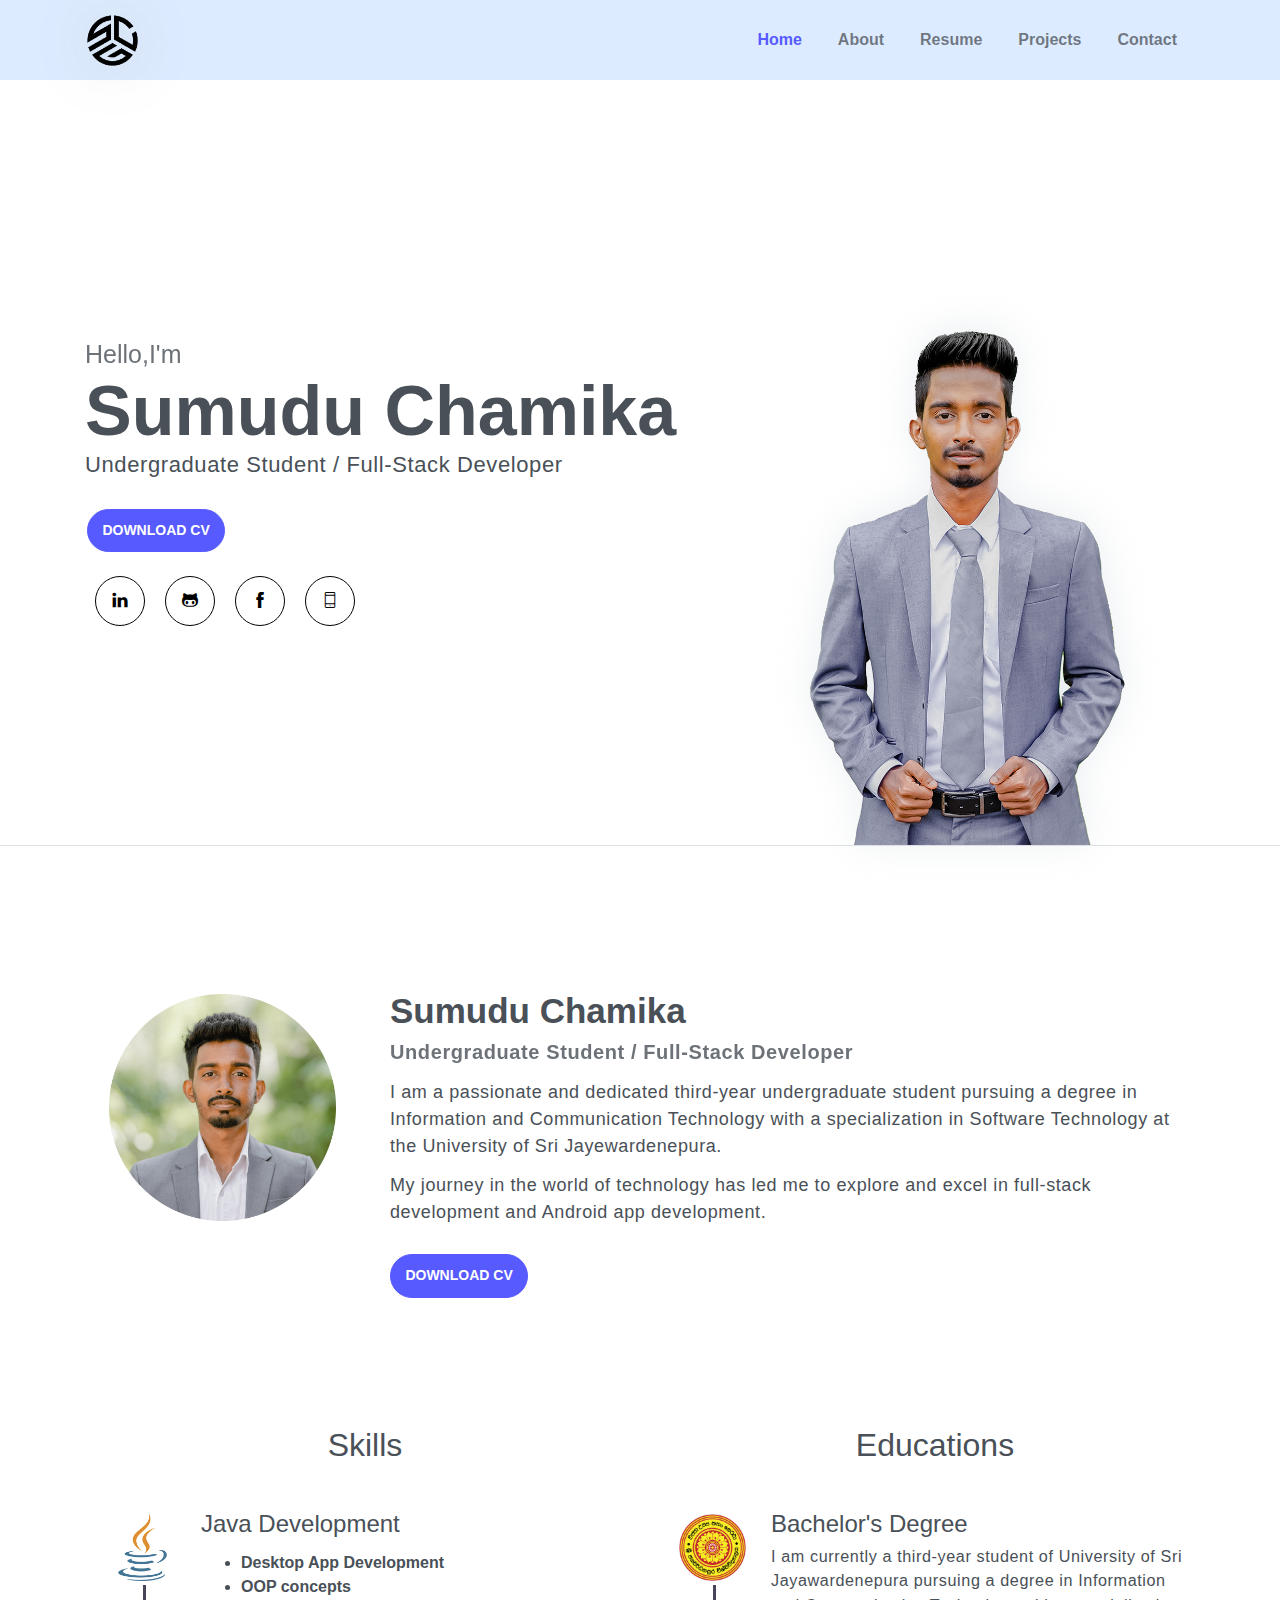
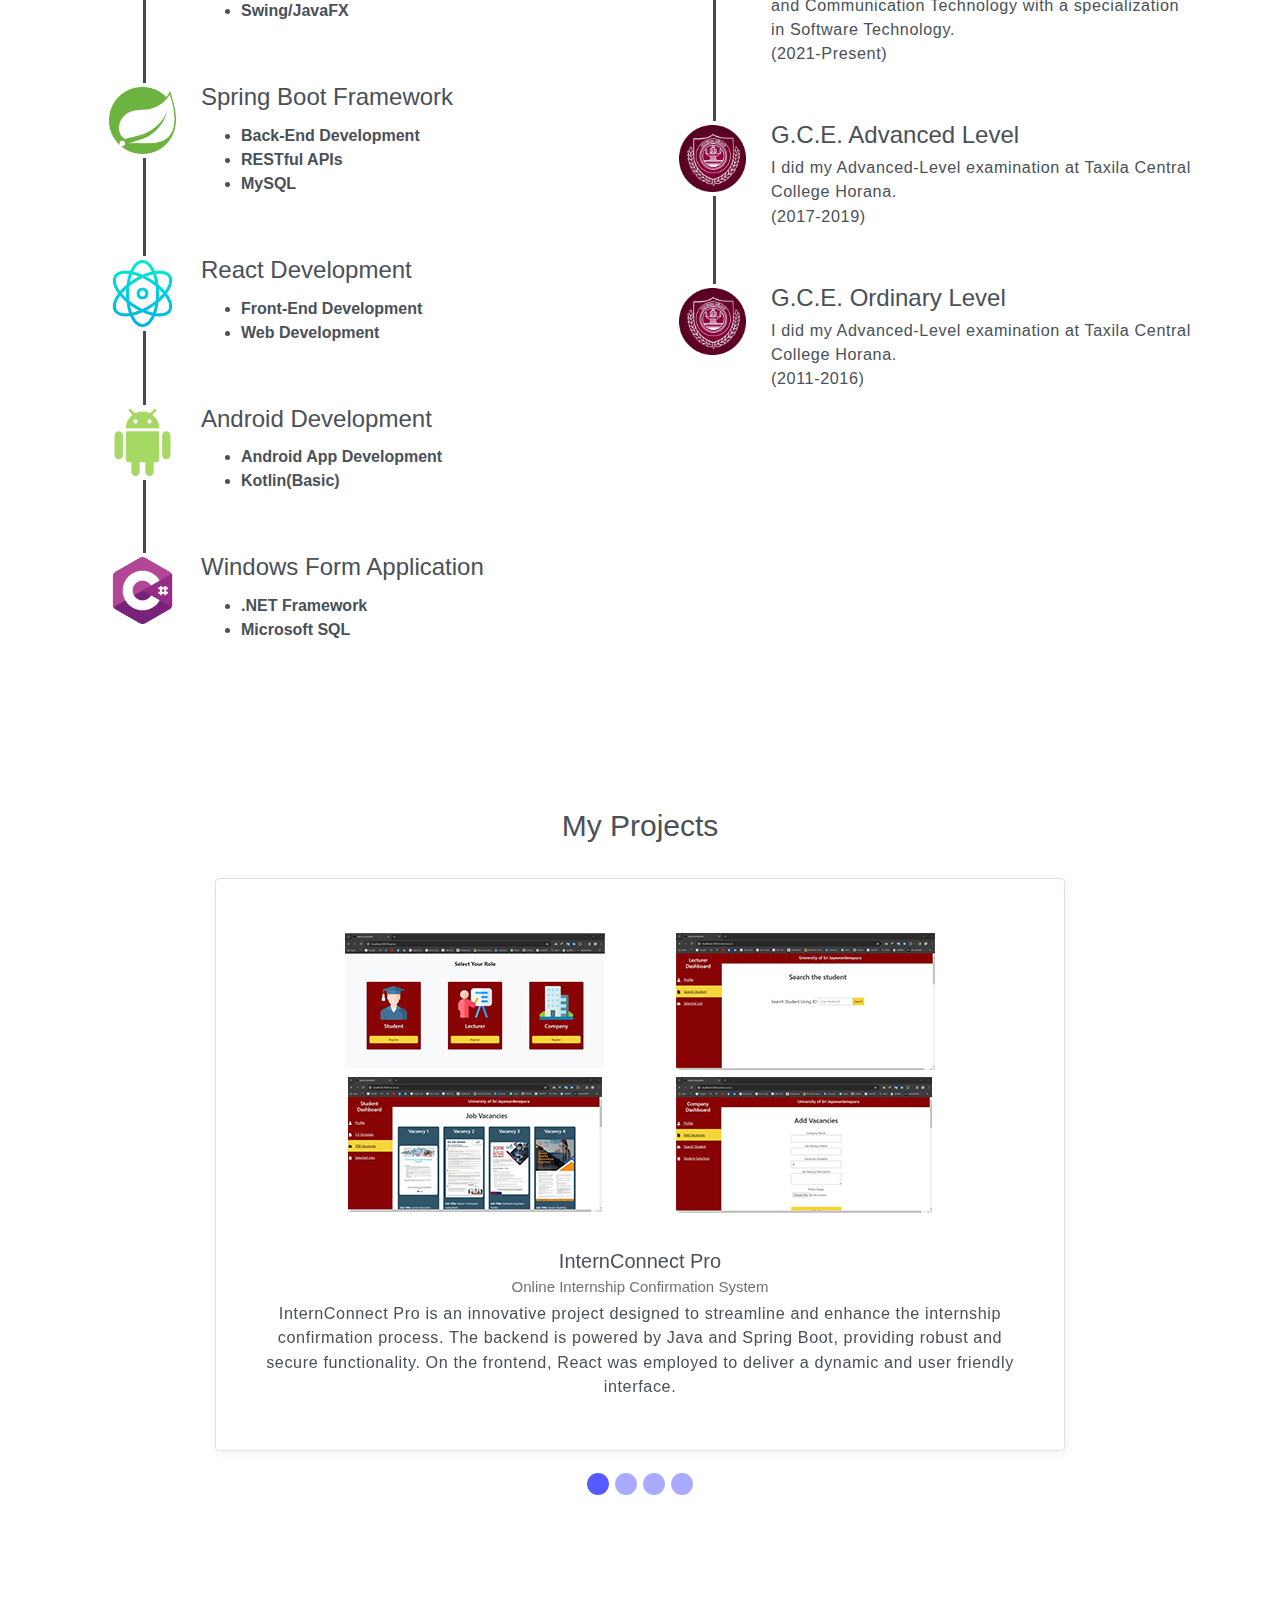
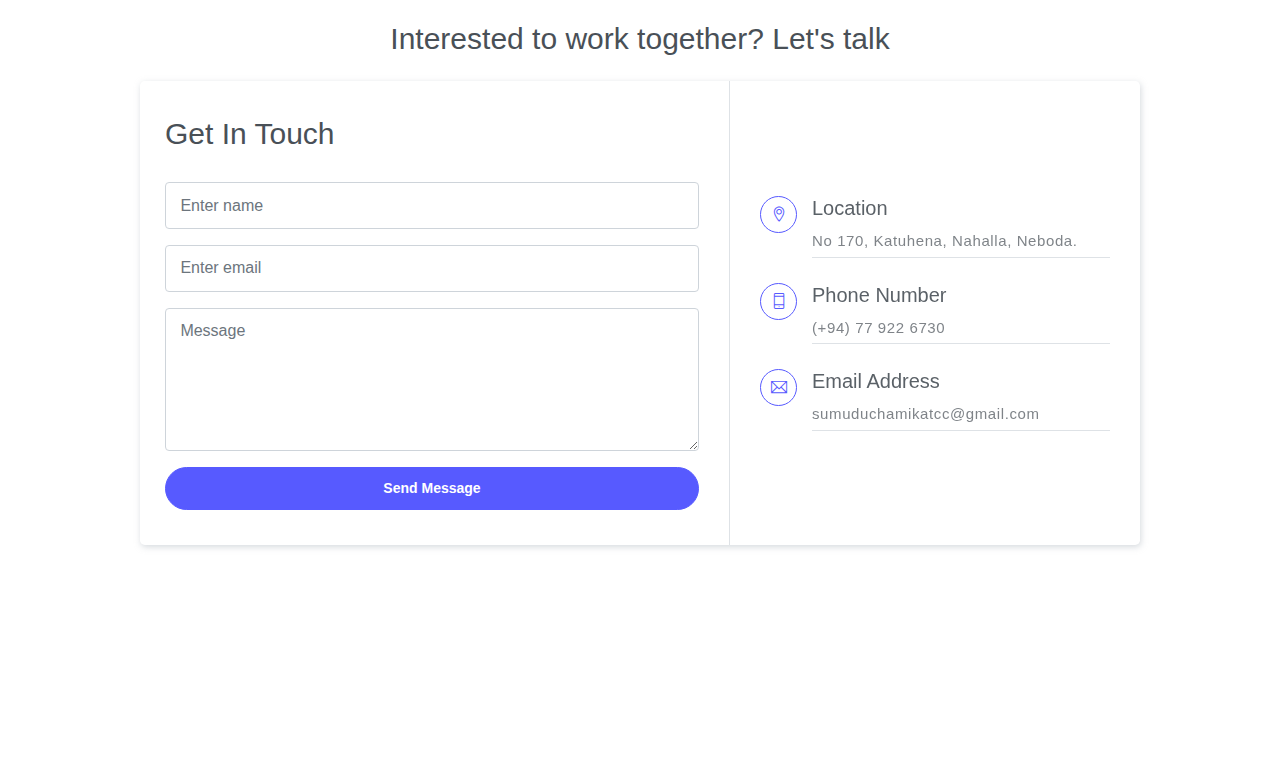
==== commit a7f709ef: "change" ====
--- a/index.html
+++ b/index.html
@@ -62,7 +62,7 @@
                 <p>Undergraduate Student / Full-Stack Developer</p>
 
                 <div class="buttons pt-3">
-                    <a href="https://drive.google.com/file/d/1Uw-CWgS7HmL7iyPpun2gVp5O_9-mPZGF/view?usp=sharing"
+                    <a href="https://drive.google.com/file/d/1a1CRpwZAnUHsF-aUBczSkuxoPHooTP3r/view?usp=sharing"
                         target="_blank" class="btn btn-primary rounded">DOWNLOAD CV</a>
                 </div>
 
@@ -103,7 +103,7 @@
                             Jayewardenepura.</p>
                         <p style="font-size: 18px;">My journey in the world of technology has led me to explore
                             and excel in full-stack development and Android app development.</p>
-                        <a href="https://drive.google.com/file/d/1Uw-CWgS7HmL7iyPpun2gVp5O_9-mPZGF/view?usp=sharing"
+                        <a href="https://drive.google.com/file/d/1a1CRpwZAnUHsF-aUBczSkuxoPHooTP3r/view?usp=sharing"
                             target="_blank" class="btn btn-primary rounded mt-3">DOWNLOAD CV</a>
                     </div>
                 </div>
@@ -273,7 +273,7 @@
                                     <p>InternConnect Pro is an innovative project designed to streamline and
                                         enhance the internship confirmation process. The backend is powered by
                                         Java and Spring Boot, providing robust and secure functionality. On the
-                                        frontend, React was employed to deliver a dynamic and user-friendly
+                                        frontend, React was employed to deliver a dynamic and user friendly
                                         interface.
                                     </p>
                                 </div>
--- a/public_html/assets/css/style.css
+++ b/public_html/assets/css/style.css
@@ -1,4 +1,3 @@
-
 :root {
   --blue: #79A9F5;
   --indigo: #C45F90;
@@ -43,7 +42,16 @@
   -webkit-tap-highlight-color: rgba(0, 0, 0, 0);
 }
 
-article, aside, figcaption, figure, footer, header, hgroup, main, nav, section {
+article,
+aside,
+figcaption,
+figure,
+footer,
+header,
+hgroup,
+main,
+nav,
+section {
   display: block;
 }
 
@@ -62,7 +70,12 @@
   outline: 0 !important;
 }
 
-h1, h2, h3, h4, h5, h6 {
+h1,
+h2,
+h3,
+h4,
+h5,
+h6 {
   margin-top: 0;
   margin-bottom: 0.5rem;
 }
@@ -76,11 +89,11 @@
 abbr[data-original-title] {
   text-decoration: underline;
   -webkit-text-decoration: underline dotted;
-          text-decoration: underline dotted;
+  text-decoration: underline dotted;
   cursor: help;
   border-bottom: 0;
   -webkit-text-decoration-skip-ink: none;
-          text-decoration-skip-ink: none;
+  text-decoration-skip-ink: none;
 }
 
 address {
@@ -137,7 +150,8 @@
   text-decoration: none;
 }
 
-a:not([href]):not([tabindex]):hover, a:not([href]):not([tabindex]):focus {
+a:not([href]):not([tabindex]):hover,
+a:not([href]):not([tabindex]):focus {
   color: inherit;
   text-decoration: none;
 }
@@ -317,34 +331,50 @@
   display: none !important;
 }
 
-h1, h2, h3, h4, h5, h6,
-.h1, .h2, .h3, .h4, .h5, .h6 {
+h1,
+h2,
+h3,
+h4,
+h5,
+h6,
+.h1,
+.h2,
+.h3,
+.h4,
+.h5,
+.h6 {
   margin-bottom: 0.5rem;
   font-weight: 500;
   line-height: 1.2;
 }
 
-h1, .h1 {
+h1,
+.h1 {
   font-size: 2.5rem;
 }
 
-h2, .h2 {
+h2,
+.h2 {
   font-size: 2rem;
 }
 
-h3, .h3 {
+h3,
+.h3 {
   font-size: 1.75rem;
 }
 
-h4, .h4 {
+h4,
+.h4 {
   font-size: 1.5rem;
 }
 
-h5, .h5 {
+h5,
+.h5 {
   font-size: 1.25rem;
 }
 
-h6, .h6 {
+h6,
+.h6 {
   font-size: 1rem;
 }
 
@@ -449,7 +479,7 @@
   word-break: break-word;
 }
 
-a > code {
+a>code {
   color: inherit;
 }
 
@@ -530,8 +560,8 @@
   display: -ms-flexbox;
   display: flex;
   -webkit-flex-wrap: wrap;
-      -ms-flex-wrap: wrap;
-          flex-wrap: wrap;
+  -ms-flex-wrap: wrap;
+  flex-wrap: wrap;
   margin-right: -15px;
   margin-left: -15px;
 }
@@ -541,17 +571,81 @@
   margin-left: 0;
 }
 
-.no-gutters > .col,
-.no-gutters > [class*="col-"] {
+.no-gutters>.col,
+.no-gutters>[class*="col-"] {
   padding-right: 0;
   padding-left: 0;
 }
 
-.col-1, .col-2, .col-3, .col-4, .col-5, .col-6, .col-7, .col-8, .col-9, .col-10, .col-11, .col-12, .col,
-.col-auto, .col-sm-1, .col-sm-2, .col-sm-3, .col-sm-4, .col-sm-5, .col-sm-6, .col-sm-7, .col-sm-8, .col-sm-9, .col-sm-10, .col-sm-11, .col-sm-12, .col-sm,
-.col-sm-auto, .col-md-1, .col-md-2, .col-md-3, .col-md-4, .col-md-5, .col-md-6, .col-md-7, .col-md-8, .col-md-9, .col-md-10, .col-md-11, .col-md-12, .col-md,
-.col-md-auto, .col-lg-1, .col-lg-2, .col-lg-3, .col-lg-4, .col-lg-5, .col-lg-6, .col-lg-7, .col-lg-8, .col-lg-9, .col-lg-10, .col-lg-11, .col-lg-12, .col-lg,
-.col-lg-auto, .col-xl-1, .col-xl-2, .col-xl-3, .col-xl-4, .col-xl-5, .col-xl-6, .col-xl-7, .col-xl-8, .col-xl-9, .col-xl-10, .col-xl-11, .col-xl-12, .col-xl,
+.col-1,
+.col-2,
+.col-3,
+.col-4,
+.col-5,
+.col-6,
+.col-7,
+.col-8,
+.col-9,
+.col-10,
+.col-11,
+.col-12,
+.col,
+.col-auto,
+.col-sm-1,
+.col-sm-2,
+.col-sm-3,
+.col-sm-4,
+.col-sm-5,
+.col-sm-6,
+.col-sm-7,
+.col-sm-8,
+.col-sm-9,
+.col-sm-10,
+.col-sm-11,
+.col-sm-12,
+.col-sm,
+.col-sm-auto,
+.col-md-1,
+.col-md-2,
+.col-md-3,
+.col-md-4,
+.col-md-5,
+.col-md-6,
+.col-md-7,
+.col-md-8,
+.col-md-9,
+.col-md-10,
+.col-md-11,
+.col-md-12,
+.col-md,
+.col-md-auto,
+.col-lg-1,
+.col-lg-2,
+.col-lg-3,
+.col-lg-4,
+.col-lg-5,
+.col-lg-6,
+.col-lg-7,
+.col-lg-8,
+.col-lg-9,
+.col-lg-10,
+.col-lg-11,
+.col-lg-12,
+.col-lg,
+.col-lg-auto,
+.col-xl-1,
+.col-xl-2,
+.col-xl-3,
+.col-xl-4,
+.col-xl-5,
+.col-xl-6,
+.col-xl-7,
+.col-xl-8,
+.col-xl-9,
+.col-xl-10,
+.col-xl-11,
+.col-xl-12,
+.col-xl,
 .col-xl-auto {
   position: relative;
   width: 100%;
@@ -561,20 +655,20 @@
 
 .col {
   -webkit-flex-basis: 0;
-      -ms-flex-preferred-size: 0;
-          flex-basis: 0;
+  -ms-flex-preferred-size: 0;
+  flex-basis: 0;
   -webkit-box-flex: 1;
   -webkit-flex-grow: 1;
-      -ms-flex-positive: 1;
-          flex-grow: 1;
+  -ms-flex-positive: 1;
+  flex-grow: 1;
   max-width: 100%;
 }
 
 .col-auto {
   -webkit-box-flex: 0;
   -webkit-flex: 0 0 auto;
-      -ms-flex: 0 0 auto;
-          flex: 0 0 auto;
+  -ms-flex: 0 0 auto;
+  flex: 0 0 auto;
   width: auto;
   max-width: 100%;
 }
@@ -582,96 +676,96 @@
 .col-1 {
   -webkit-box-flex: 0;
   -webkit-flex: 0 0 8.33333%;
-      -ms-flex: 0 0 8.33333%;
-          flex: 0 0 8.33333%;
+  -ms-flex: 0 0 8.33333%;
+  flex: 0 0 8.33333%;
   max-width: 8.33333%;
 }
 
 .col-2 {
   -webkit-box-flex: 0;
   -webkit-flex: 0 0 16.66667%;
-      -ms-flex: 0 0 16.66667%;
-          flex: 0 0 16.66667%;
+  -ms-flex: 0 0 16.66667%;
+  flex: 0 0 16.66667%;
   max-width: 16.66667%;
 }
 
 .col-3 {
   -webkit-box-flex: 0;
   -webkit-flex: 0 0 25%;
-      -ms-flex: 0 0 25%;
-          flex: 0 0 25%;
+  -ms-flex: 0 0 25%;
+  flex: 0 0 25%;
   max-width: 25%;
 }
 
 .col-4 {
   -webkit-box-flex: 0;
   -webkit-flex: 0 0 33.33333%;
-      -ms-flex: 0 0 33.33333%;
-          flex: 0 0 33.33333%;
+  -ms-flex: 0 0 33.33333%;
+  flex: 0 0 33.33333%;
   max-width: 33.33333%;
 }
 
 .col-5 {
   -webkit-box-flex: 0;
   -webkit-flex: 0 0 41.66667%;
-      -ms-flex: 0 0 41.66667%;
-          flex: 0 0 41.66667%;
+  -ms-flex: 0 0 41.66667%;
+  flex: 0 0 41.66667%;
   max-width: 41.66667%;
 }
 
 .col-6 {
   -webkit-box-flex: 0;
   -webkit-flex: 0 0 50%;
-      -ms-flex: 0 0 50%;
-          flex: 0 0 50%;
+  -ms-flex: 0 0 50%;
+  flex: 0 0 50%;
   max-width: 50%;
 }
 
 .col-7 {
   -webkit-box-flex: 0;
   -webkit-flex: 0 0 58.33333%;
-      -ms-flex: 0 0 58.33333%;
-          flex: 0 0 58.33333%;
+  -ms-flex: 0 0 58.33333%;
+  flex: 0 0 58.33333%;
   max-width: 58.33333%;
 }
 
 .col-8 {
   -webkit-box-flex: 0;
   -webkit-flex: 0 0 66.66667%;
-      -ms-flex: 0 0 66.66667%;
-          flex: 0 0 66.66667%;
+  -ms-flex: 0 0 66.66667%;
+  flex: 0 0 66.66667%;
   max-width: 66.66667%;
 }
 
 .col-9 {
   -webkit-box-flex: 0;
   -webkit-flex: 0 0 75%;
-      -ms-flex: 0 0 75%;
-          flex: 0 0 75%;
+  -ms-flex: 0 0 75%;
+  flex: 0 0 75%;
   max-width: 75%;
 }
 
 .col-10 {
   -webkit-box-flex: 0;
   -webkit-flex: 0 0 83.33333%;
-      -ms-flex: 0 0 83.33333%;
-          flex: 0 0 83.33333%;
+  -ms-flex: 0 0 83.33333%;
+  flex: 0 0 83.33333%;
   max-width: 83.33333%;
 }
 
 .col-11 {
   -webkit-box-flex: 0;
   -webkit-flex: 0 0 91.66667%;
-      -ms-flex: 0 0 91.66667%;
-          flex: 0 0 91.66667%;
+  -ms-flex: 0 0 91.66667%;
+  flex: 0 0 91.66667%;
   max-width: 91.66667%;
 }
 
 .col-12 {
   -webkit-box-flex: 0;
   -webkit-flex: 0 0 100%;
-      -ms-flex: 0 0 100%;
-          flex: 0 0 100%;
+  -ms-flex: 0 0 100%;
+  flex: 0 0 100%;
   max-width: 100%;
 }
 
@@ -679,63 +773,72 @@
 @media (min-width: 768px) {
   .col-md {
     -webkit-flex-basis: 0;
-        -ms-flex-preferred-size: 0;
-            flex-basis: 0;
+    -ms-flex-preferred-size: 0;
+    flex-basis: 0;
     -webkit-box-flex: 1;
     -webkit-flex-grow: 1;
-        -ms-flex-positive: 1;
-            flex-grow: 1;
+    -ms-flex-positive: 1;
+    flex-grow: 1;
     max-width: 100%;
   }
+
   .col-md-auto {
     -webkit-box-flex: 0;
     -webkit-flex: 0 0 auto;
-        -ms-flex: 0 0 auto;
-            flex: 0 0 auto;
+    -ms-flex: 0 0 auto;
+    flex: 0 0 auto;
     width: auto;
     max-width: 100%;
   }
+
   .col-md-3 {
     -webkit-box-flex: 0;
     -webkit-flex: 0 0 25%;
-        -ms-flex: 0 0 25%;
-            flex: 0 0 25%;
+    -ms-flex: 0 0 25%;
+    flex: 0 0 25%;
     max-width: 25%;
   }
+
   .col-md-9 {
     -webkit-box-flex: 0;
     -webkit-flex: 0 0 75%;
-        -ms-flex: 0 0 75%;
-            flex: 0 0 75%;
+    -ms-flex: 0 0 75%;
+    flex: 0 0 75%;
     max-width: 75%;
   }
+
   .order-md-first {
     -webkit-box-ordinal-group: 0;
     -webkit-order: -1;
-        -ms-flex-order: -1;
-            order: -1;
-  }
+    -ms-flex-order: -1;
+    order: -1;
+  }
+
   .order-md-last {
     -webkit-box-ordinal-group: 14;
     -webkit-order: 13;
-        -ms-flex-order: 13;
-            order: 13;
-  }
+    -ms-flex-order: 13;
+    order: 13;
+  }
+
   .order-md-3 {
     -webkit-box-ordinal-group: 4;
     -webkit-order: 3;
-        -ms-flex-order: 3;
-            order: 3;
-  }
+    -ms-flex-order: 3;
+    order: 3;
+  }
+
   .order-md-9 {
     -webkit-box-ordinal-group: 10;
     -webkit-order: 9;
-        -ms-flex-order: 9;
-            order: 9;
-  }
+    -ms-flex-order: 9;
+    order: 9;
+  }
+
   .offset-md-3 {
     margin-left: 25%;
   }
+
   .offset-md-9 {
     margin-left: 75%;
   }
@@ -744,107 +847,120 @@
 @media (min-width: 992px) {
   .col-lg {
     -webkit-flex-basis: 0;
-        -ms-flex-preferred-size: 0;
-            flex-basis: 0;
+    -ms-flex-preferred-size: 0;
+    flex-basis: 0;
     -webkit-box-flex: 1;
     -webkit-flex-grow: 1;
-        -ms-flex-positive: 1;
-            flex-grow: 1;
+    -ms-flex-positive: 1;
+    flex-grow: 1;
     max-width: 100%;
   }
+
   .col-lg-auto {
     -webkit-box-flex: 0;
     -webkit-flex: 0 0 auto;
-        -ms-flex: 0 0 auto;
-            flex: 0 0 auto;
+    -ms-flex: 0 0 auto;
+    flex: 0 0 auto;
     width: auto;
     max-width: 100%;
   }
+
   .col-lg-1 {
     -webkit-box-flex: 0;
     -webkit-flex: 0 0 8.33333%;
-        -ms-flex: 0 0 8.33333%;
-            flex: 0 0 8.33333%;
+    -ms-flex: 0 0 8.33333%;
+    flex: 0 0 8.33333%;
     max-width: 8.33333%;
   }
+
   .col-lg-2 {
     -webkit-box-flex: 0;
     -webkit-flex: 0 0 16.66667%;
-        -ms-flex: 0 0 16.66667%;
-            flex: 0 0 16.66667%;
+    -ms-flex: 0 0 16.66667%;
+    flex: 0 0 16.66667%;
     max-width: 16.66667%;
   }
+
   .col-lg-3 {
     -webkit-box-flex: 0;
     -webkit-flex: 0 0 25%;
-        -ms-flex: 0 0 25%;
-            flex: 0 0 25%;
+    -ms-flex: 0 0 25%;
+    flex: 0 0 25%;
     max-width: 25%;
   }
+
   .col-lg-4 {
     -webkit-box-flex: 0;
     -webkit-flex: 0 0 33.33333%;
-        -ms-flex: 0 0 33.33333%;
-            flex: 0 0 33.33333%;
+    -ms-flex: 0 0 33.33333%;
+    flex: 0 0 33.33333%;
     max-width: 33.33333%;
   }
+
   .col-lg-5 {
     -webkit-box-flex: 0;
     -webkit-flex: 0 0 41.66667%;
-        -ms-flex: 0 0 41.66667%;
-            flex: 0 0 41.66667%;
+    -ms-flex: 0 0 41.66667%;
+    flex: 0 0 41.66667%;
     max-width: 41.66667%;
   }
+
   .col-lg-6 {
     -webkit-box-flex: 0;
     -webkit-flex: 0 0 50%;
-        -ms-flex: 0 0 50%;
-            flex: 0 0 50%;
+    -ms-flex: 0 0 50%;
+    flex: 0 0 50%;
     max-width: 50%;
   }
+
   .col-lg-7 {
     -webkit-box-flex: 0;
     -webkit-flex: 0 0 58.33333%;
-        -ms-flex: 0 0 58.33333%;
-            flex: 0 0 58.33333%;
+    -ms-flex: 0 0 58.33333%;
+    flex: 0 0 58.33333%;
     max-width: 58.33333%;
   }
+
   .col-lg-8 {
     -webkit-box-flex: 0;
     -webkit-flex: 0 0 66.66667%;
-        -ms-flex: 0 0 66.66667%;
-            flex: 0 0 66.66667%;
+    -ms-flex: 0 0 66.66667%;
+    flex: 0 0 66.66667%;
     max-width: 66.66667%;
   }
+
   .col-lg-9 {
     -webkit-box-flex: 0;
     -webkit-flex: 0 0 75%;
-        -ms-flex: 0 0 75%;
-            flex: 0 0 75%;
+    -ms-flex: 0 0 75%;
+    flex: 0 0 75%;
     max-width: 75%;
   }
+
   .col-lg-10 {
     -webkit-box-flex: 0;
     -webkit-flex: 0 0 83.33333%;
-        -ms-flex: 0 0 83.33333%;
-            flex: 0 0 83.33333%;
+    -ms-flex: 0 0 83.33333%;
+    flex: 0 0 83.33333%;
     max-width: 83.33333%;
   }
+
   .col-lg-11 {
     -webkit-box-flex: 0;
     -webkit-flex: 0 0 91.66667%;
-        -ms-flex: 0 0 91.66667%;
-            flex: 0 0 91.66667%;
+    -ms-flex: 0 0 91.66667%;
+    flex: 0 0 91.66667%;
     max-width: 91.66667%;
   }
+
   .col-lg-12 {
     -webkit-box-flex: 0;
     -webkit-flex: 0 0 100%;
-        -ms-flex: 0 0 100%;
-            flex: 0 0 100%;
+    -ms-flex: 0 0 100%;
+    flex: 0 0 100%;
     max-width: 100%;
   }
-} 
+}
 
 .form-control {
   display: block;
@@ -908,7 +1024,8 @@
   opacity: 1;
 }
 
-.form-control:disabled, .form-control[readonly] {
+.form-control:disabled,
+.form-control[readonly] {
   background-color: #eaf0fc;
   opacity: 1;
 }
@@ -937,7 +1054,8 @@
   border-width: 1px 0;
 }
 
-.form-control-plaintext.form-control-sm, .form-control-plaintext.form-control-lg {
+.form-control-plaintext.form-control-sm,
+.form-control-plaintext.form-control-lg {
   padding-right: 0;
   padding-left: 0;
 }
@@ -958,7 +1076,8 @@
   border-radius: 0.3rem;
 }
 
-select.form-control[size], select.form-control[multiple] {
+select.form-control[size],
+select.form-control[multiple] {
   height: auto;
 }
 
@@ -981,14 +1100,14 @@
   display: -ms-flexbox;
   display: flex;
   -webkit-flex-wrap: wrap;
-      -ms-flex-wrap: wrap;
-          flex-wrap: wrap;
+  -ms-flex-wrap: wrap;
+  flex-wrap: wrap;
   margin-right: -5px;
   margin-left: -5px;
 }
 
-.form-row > .col,
-.form-row > [class*="col-"] {
+.form-row>.col,
+.form-row>[class*="col-"] {
   padding-right: 5px;
   padding-left: 5px;
 }
@@ -1005,7 +1124,7 @@
   margin-left: -1.25rem;
 }
 
-.form-check-input:disabled ~ .form-check-label {
+.form-check-input:disabled~.form-check-label {
   color: #6c757d;
 }
 
@@ -1020,8 +1139,8 @@
   display: inline-flex;
   -webkit-box-align: center;
   -webkit-align-items: center;
-      -ms-flex-align: center;
-          align-items: center;
+  -ms-flex-align: center;
+  align-items: center;
   padding-left: 0;
   margin-right: 0.75rem;
 }
@@ -1041,12 +1160,12 @@
   -webkit-box-orient: horizontal;
   -webkit-box-direction: normal;
   -webkit-flex-flow: row wrap;
-      -ms-flex-flow: row wrap;
-          flex-flow: row wrap;
+  -ms-flex-flow: row wrap;
+  flex-flow: row wrap;
   -webkit-box-align: center;
   -webkit-align-items: center;
-      -ms-flex-align: center;
-          align-items: center;
+  -ms-flex-align: center;
+  align-items: center;
 }
 
 .form-inline .form-check {
@@ -1061,14 +1180,15 @@
     display: flex;
     -webkit-box-align: center;
     -webkit-align-items: center;
-        -ms-flex-align: center;
-            align-items: center;
+    -ms-flex-align: center;
+    align-items: center;
     -webkit-box-pack: center;
     -webkit-justify-content: center;
-        -ms-flex-pack: center;
-            justify-content: center;
+    -ms-flex-pack: center;
+    justify-content: center;
     margin-bottom: 0;
   }
+
   .form-inline .form-group {
     display: -webkit-box;
     display: -webkit-flex;
@@ -1076,31 +1196,35 @@
     display: flex;
     -webkit-box-flex: 0;
     -webkit-flex: 0 0 auto;
-        -ms-flex: 0 0 auto;
-            flex: 0 0 auto;
+    -ms-flex: 0 0 auto;
+    flex: 0 0 auto;
     -webkit-box-orient: horizontal;
     -webkit-box-direction: normal;
     -webkit-flex-flow: row wrap;
-        -ms-flex-flow: row wrap;
-            flex-flow: row wrap;
+    -ms-flex-flow: row wrap;
+    flex-flow: row wrap;
     -webkit-box-align: center;
     -webkit-align-items: center;
-        -ms-flex-align: center;
-            align-items: center;
+    -ms-flex-align: center;
+    align-items: center;
     margin-bottom: 0;
   }
+
   .form-inline .form-control {
     display: inline-block;
     width: auto;
     vertical-align: middle;
   }
+
   .form-inline .form-control-plaintext {
     display: inline-block;
   }
+
   .form-inline .input-group,
   .form-inline .custom-select {
     width: auto;
   }
+
   .form-inline .form-check {
     display: -webkit-box;
     display: -webkit-flex;
@@ -1108,34 +1232,37 @@
     display: flex;
     -webkit-box-align: center;
     -webkit-align-items: center;
-        -ms-flex-align: center;
-            align-items: center;
+    -ms-flex-align: center;
+    align-items: center;
     -webkit-box-pack: center;
     -webkit-justify-content: center;
-        -ms-flex-pack: center;
-            justify-content: center;
+    -ms-flex-pack: center;
+    justify-content: center;
     width: auto;
     padding-left: 0;
   }
+
   .form-inline .form-check-input {
     position: relative;
     -webkit-flex-shrink: 0;
-        -ms-flex-negative: 0;
-            flex-shrink: 0;
+    -ms-flex-negative: 0;
+    flex-shrink: 0;
     margin-top: 0;
     margin-right: 0.25rem;
     margin-left: 0;
   }
+
   .form-inline .custom-control {
     -webkit-box-align: center;
     -webkit-align-items: center;
-        -ms-flex-align: center;
-            align-items: center;
+    -ms-flex-align: center;
+    align-items: center;
     -webkit-box-pack: center;
     -webkit-justify-content: center;
-        -ms-flex-pack: center;
-            justify-content: center;
-  }
+    -ms-flex-pack: center;
+    justify-content: center;
+  }
+
   .form-inline .custom-control-label {
     margin-bottom: 0;
   }
@@ -1148,9 +1275,9 @@
   text-align: center;
   vertical-align: middle;
   -webkit-user-select: none;
-     -moz-user-select: none;
-      -ms-user-select: none;
-          user-select: none;
+  -moz-user-select: none;
+  -ms-user-select: none;
+  user-select: none;
   background-color: transparent;
   border: 1px solid transparent;
   padding: 0.65rem 0.9rem;
@@ -1173,12 +1300,14 @@
   text-decoration: none;
 }
 
-.btn:focus, .btn.focus {
+.btn:focus,
+.btn.focus {
   outline: 0;
   box-shadow: 0 0 0 0.2rem rgba(255, 122, 87, 0.25);
 }
 
-.btn.disabled, .btn:disabled {
+.btn.disabled,
+.btn:disabled {
   opacity: 0.65;
 }
 
@@ -1199,11 +1328,13 @@
   border-color: #6c757d;
 }
 
-.btn-primary:focus, .btn-primary.focus {
+.btn-primary:focus,
+.btn-primary.focus {
   box-shadow: 0 0 0 0.2rem #6c757d;
 }
 
-.btn-primary.disabled, .btn-primary:disabled {
+.btn-primary.disabled,
+.btn-primary:disabled {
   color: #212529;
   background-color: #575aff;
   border-color: #575aff;
@@ -1222,11 +1353,13 @@
   border-color: #545b62;
 }
 
-.btn-secondary:focus, .btn-secondary.focus {
+.btn-secondary:focus,
+.btn-secondary.focus {
   box-shadow: 0 0 0 0.2rem rgba(130, 138, 145, 0.5);
 }
 
-.btn-secondary.disabled, .btn-secondary:disabled {
+.btn-secondary.disabled,
+.btn-secondary:disabled {
   color: #fff;
   background-color: #6c757d;
   border-color: #6c757d;
@@ -1245,11 +1378,13 @@
   border-color: #86a137;
 }
 
-.btn-success:focus, .btn-success.focus {
+.btn-success:focus,
+.btn-success.focus {
   box-shadow: 0 0 0 0.2rem rgba(144, 170, 69, 0.5);
 }
 
-.btn-success.disabled, .btn-success:disabled {
+.btn-success.disabled,
+.btn-success:disabled {
   color: #212529;
   background-color: #A3C14A;
   border-color: #A3C14A;
@@ -1268,37 +1403,18 @@
   border-color: #23c8d1;
 }
 
-.btn-info:focus, .btn-info.focus {
+.btn-info:focus,
+.btn-info.focus {
   box-shadow: 0 0 0 0.2rem rgba(65, 189, 197, 0.5);
 }
 
-.btn-info.disabled, .btn-info:disabled {
+.btn-info.disabled,
+.btn-info:disabled {
   color: #212529;
   background-color: #47D8E0;
   border-color: #47D8E0;
 }
 
-.btn-warning {
-  color: #212529;
-  background-color: #FAD02C;
-  border-color: #FAD02C;
-}
-
-.btn-warning:hover {
-  color: #212529;
-  background-color: #f9c807;
-  border-color: #edbe06;
-}
-
-.btn-warning:focus, .btn-warning.focus {
-  box-shadow: 0 0 0 0.2rem rgba(217, 182, 44, 0.5);
-}
-
-.btn-warning.disabled, .btn-warning:disabled {
-  color: #212529;
-  background-color: #FAD02C;
-  border-color: #FAD02C;
-}
 
 .btn-light {
   color: #212529;
@@ -1312,11 +1428,13 @@
   border-color: #dae0e5;
 }
 
-.btn-light:focus, .btn-light.focus {
+.btn-light:focus,
+.btn-light.focus {
   box-shadow: 0 0 0 0.2rem rgba(216, 217, 219, 0.5);
 }
 
-.btn-light.disabled, .btn-light:disabled {
+.btn-light.disabled,
+.btn-light:disabled {
   color: #212529;
   background-color: #f8f9fa;
   border-color: #f8f9fa;
@@ -1334,11 +1452,13 @@
   border-color: #1d2124;
 }
 
-.btn-dark:focus, .btn-dark.focus {
+.btn-dark:focus,
+.btn-dark.focus {
   box-shadow: 0 0 0 0.2rem rgba(82, 88, 93, 0.5);
 }
 
-.btn-dark.disabled, .btn-dark:disabled {
+.btn-dark.disabled,
+.btn-dark:disabled {
   color: #fff;
   background-color: #343a40;
   border-color: #343a40;
@@ -1355,11 +1475,13 @@
   border-color: #575aff;
 }
 
-.btn-outline-primary:focus, .btn-outline-primary.focus {
+.btn-outline-primary:focus,
+.btn-outline-primary.focus {
   box-shadow: 0 0 0 0.2rem rgba(255, 122, 87, 0.5);
 }
 
-.btn-outline-primary.disabled, .btn-outline-primary:disabled {
+.btn-outline-primary.disabled,
+.btn-outline-primary:disabled {
   color: #575aff;
   background-color: transparent;
 }
@@ -1375,11 +1497,13 @@
   border-color: #6c757d;
 }
 
-.btn-outline-secondary:focus, .btn-outline-secondary.focus {
+.btn-outline-secondary:focus,
+.btn-outline-secondary.focus {
   box-shadow: 0 0 0 0.2rem rgba(108, 117, 125, 0.5);
 }
 
-.btn-outline-secondary.disabled, .btn-outline-secondary:disabled {
+.btn-outline-secondary.disabled,
+.btn-outline-secondary:disabled {
   color: #6c757d;
   background-color: transparent;
 }
@@ -1395,11 +1519,13 @@
   border-color: #A3C14A;
 }
 
-.btn-outline-success:focus, .btn-outline-success.focus {
+.btn-outline-success:focus,
+.btn-outline-success.focus {
   box-shadow: 0 0 0 0.2rem rgba(163, 193, 74, 0.5);
 }
 
-.btn-outline-success.disabled, .btn-outline-success:disabled {
+.btn-outline-success.disabled,
+.btn-outline-success:disabled {
   color: #A3C14A;
   background-color: transparent;
 }
@@ -1415,32 +1541,14 @@
   border-color: #47D8E0;
 }
 
-.btn-outline-info:focus, .btn-outline-info.focus {
+.btn-outline-info:focus,
+.btn-outline-info.focus {
   box-shadow: 0 0 0 0.2rem rgba(71, 216, 224, 0.5);
 }
 
-.btn-outline-info.disabled, .btn-outline-info:disabled {
+.btn-outline-info.disabled,
+.btn-outline-info:disabled {
   color: #47D8E0;
-  background-color: transparent;
-}
-
-.btn-outline-warning {
-  color: #FAD02C;
-  border-color: #FAD02C;
-}
-
-.btn-outline-warning:hover {
-  color: #212529;
-  background-color: #FAD02C;
-  border-color: #FAD02C;
-}
-
-.btn-outline-warning:focus, .btn-outline-warning.focus {
-  box-shadow: 0 0 0 0.2rem rgba(250, 208, 44, 0.5);
-}
-
-.btn-outline-warning.disabled, .btn-outline-warning:disabled {
-  color: #FAD02C;
   background-color: transparent;
 }
 
@@ -1455,11 +1563,13 @@
   border-color: #f8f9fa;
 }
 
-.btn-outline-light:focus, .btn-outline-light.focus {
+.btn-outline-light:focus,
+.btn-outline-light.focus {
   box-shadow: 0 0 0 0.2rem rgba(248, 249, 250, 0.5);
 }
 
-.btn-outline-light.disabled, .btn-outline-light:disabled {
+.btn-outline-light.disabled,
+.btn-outline-light:disabled {
   color: #f8f9fa;
   background-color: transparent;
 }
@@ -1475,11 +1585,13 @@
   border-color: #343a40;
 }
 
-.btn-outline-dark:focus, .btn-outline-dark.focus {
+.btn-outline-dark:focus,
+.btn-outline-dark.focus {
   box-shadow: 0 0 0 0.2rem rgba(52, 58, 64, 0.5);
 }
 
-.btn-outline-dark.disabled, .btn-outline-dark:disabled {
+.btn-outline-dark.disabled,
+.btn-outline-dark:disabled {
   color: #343a40;
   background-color: transparent;
 }
@@ -1495,24 +1607,28 @@
   text-decoration: underline;
 }
 
-.btn-link:focus, .btn-link.focus {
+.btn-link:focus,
+.btn-link.focus {
   text-decoration: underline;
   box-shadow: none;
 }
 
-.btn-link:disabled, .btn-link.disabled {
+.btn-link:disabled,
+.btn-link.disabled {
   color: #6c757d;
   pointer-events: none;
 }
 
-.btn-lg, .btn-group-lg > .btn {
+.btn-lg,
+.btn-group-lg>.btn {
   padding: 0.7rem 1rem;
   font-size: 1.25rem;
   line-height: 1.5;
   border-radius: 0.3rem;
 }
 
-.btn-sm, .btn-group-sm > .btn {
+.btn-sm,
+.btn-group-sm>.btn {
   padding: 0.35rem 0.7rem;
   font-size: 0.875rem;
   line-height: 1.5;
@@ -1524,7 +1640,7 @@
   width: 100%;
 }
 
-.btn-block + .btn-block {
+.btn-block+.btn-block {
   margin-top: 0.5rem;
 }
 
@@ -1579,24 +1695,26 @@
   vertical-align: middle;
 }
 
-.btn-group > .btn,
-.btn-group-vertical > .btn {
+.btn-group>.btn,
+.btn-group-vertical>.btn {
   position: relative;
   -webkit-box-flex: 1;
   -webkit-flex: 1 1 auto;
-      -ms-flex: 1 1 auto;
-          flex: 1 1 auto;
-}
-
-.btn-group > .btn:hover,
-.btn-group-vertical > .btn:hover {
+  -ms-flex: 1 1 auto;
+  flex: 1 1 auto;
+}
+
+.btn-group>.btn:hover,
+.btn-group-vertical>.btn:hover {
   z-index: 1;
 }
 
-.btn-group > .btn:focus, .btn-group > .btn:active, .btn-group > .btn.active,
-.btn-group-vertical > .btn:focus,
-.btn-group-vertical > .btn:active,
-.btn-group-vertical > .btn.active {
+.btn-group>.btn:focus,
+.btn-group>.btn:active,
+.btn-group>.btn.active,
+.btn-group-vertical>.btn:focus,
+.btn-group-vertical>.btn:active,
+.btn-group-vertical>.btn.active {
   z-index: 1;
 }
 
@@ -1606,26 +1724,26 @@
   display: -ms-flexbox;
   display: flex;
   -webkit-flex-wrap: wrap;
-      -ms-flex-wrap: wrap;
-          flex-wrap: wrap;
+  -ms-flex-wrap: wrap;
+  flex-wrap: wrap;
   -webkit-box-pack: start;
   -webkit-justify-content: flex-start;
-      -ms-flex-pack: start;
-          justify-content: flex-start;
+  -ms-flex-pack: start;
+  justify-content: flex-start;
 }
 
 .btn-toolbar .input-group {
   width: auto;
 }
 
-.btn-group > .btn:not(:first-child),
-.btn-group > .btn-group:not(:first-child) {
+.btn-group>.btn:not(:first-child),
+.btn-group>.btn-group:not(:first-child) {
   margin-left: -1px;
 }
 
 
-.btn-group > .btn:not(:first-child),
-.btn-group > .btn-group:not(:first-child) > .btn {
+.btn-group>.btn:not(:first-child),
+.btn-group>.btn-group:not(:first-child)>.btn {
   border-top-left-radius: 0;
   border-bottom-left-radius: 0;
 }
@@ -1634,467 +1752,38 @@
   -webkit-box-orient: vertical;
   -webkit-box-direction: normal;
   -webkit-flex-direction: column;
-      -ms-flex-direction: column;
-          flex-direction: column;
+  -ms-flex-direction: column;
+  flex-direction: column;
   -webkit-box-align: start;
   -webkit-align-items: flex-start;
-      -ms-flex-align: start;
-          align-items: flex-start;
+  -ms-flex-align: start;
+  align-items: flex-start;
   -webkit-box-pack: center;
   -webkit-justify-content: center;
-      -ms-flex-pack: center;
-          justify-content: center;
-}
-
-.btn-group-vertical > .btn,
-.btn-group-vertical > .btn-group {
+  -ms-flex-pack: center;
+  justify-content: center;
+}
+
+.btn-group-vertical>.btn,
+.btn-group-vertical>.btn-group {
   width: 100%;
 }
 
-.btn-group-vertical > .btn:not(:first-child),
-.btn-group-vertical > .btn-group:not(:first-child) {
+.btn-group-vertical>.btn:not(:first-child),
+.btn-group-vertical>.btn-group:not(:first-child) {
   margin-top: -1px;
 }
 
 
-.btn-group-vertical > .btn:not(:first-child),
-.btn-group-vertical > .btn-group:not(:first-child) > .btn {
+.btn-group-vertical>.btn:not(:first-child),
+.btn-group-vertical>.btn-group:not(:first-child)>.btn {
   border-top-left-radius: 0;
   border-top-right-radius: 0;
 }
 
-.btn-group-toggle > .btn,
-.btn-group-toggle > .btn-group > .btn {
+.btn-group-toggle>.btn,
+.btn-group-toggle>.btn-group>.btn {
   margin-bottom: 0;
-}
-
-
-.custom-control {
-  position: relative;
-  display: block;
-  min-height: 1.5rem;
-  padding-left: 1.5rem;
-}
-
-.custom-control-inline {
-  display: -webkit-inline-box;
-  display: -webkit-inline-flex;
-  display: -ms-inline-flexbox;
-  display: inline-flex;
-  margin-right: 1rem;
-}
-
-.custom-control-input {
-  position: absolute;
-  z-index: -1;
-  opacity: 0;
-}
-
-.custom-control-input:checked ~ .custom-control-label::before {
-  color: #fff;
-  border-color: #575aff;
-  background-color: #575aff;
-}
-
-.custom-control-input:focus ~ .custom-control-label::before {
-  box-shadow: 0 0 0 0.2rem rgba(255, 122, 87, 0.25);
-}
-
-.custom-control-input:focus:not(:checked) ~ .custom-control-label::before {
-  border-color: #ffdfd7;
-}
-
-.custom-control-input:not(:disabled):active ~ .custom-control-label::before {
-  color: #fff;
-  background-color: white;
-  border-color: white;
-}
-
-.custom-control-input:disabled ~ .custom-control-label {
-  color: #6c757d;
-}
-
-.custom-control-input:disabled ~ .custom-control-label::before {
-  background-color: #eaf0fc;
-}
-
-.custom-control-label {
-  position: relative;
-  margin-bottom: 0;
-  vertical-align: top;
-}
-
-.custom-control-label::before {
-  position: absolute;
-  top: 0.25rem;
-  left: -1.5rem;
-  display: block;
-  width: 1rem;
-  height: 1rem;
-  pointer-events: none;
-  content: "";
-  background-color: #fff;
-  border: #adb5bd solid 1px;
-}
-
-.custom-control-label::after {
-  position: absolute;
-  top: 0.25rem;
-  left: -1.5rem;
-  display: block;
-  width: 1rem;
-  height: 1rem;
-  content: "";
-  background: no-repeat 50% / 50% 50%;
-}
-
-.custom-switch {
-  padding-left: 2.25rem;
-}
-
-.custom-switch .custom-control-label::before {
-  left: -2.25rem;
-  width: 1.75rem;
-  pointer-events: all;
-  border-radius: 0.5rem;
-}
-
-.custom-switch .custom-control-label::after {
-  top: calc(0.25rem + 2px);
-  left: calc(-2.25rem + 2px);
-  width: calc(1rem - 4px);
-  height: calc(1rem - 4px);
-  background-color: #adb5bd;
-  border-radius: 0.5rem;
-  -webkit-transition: background-color 0.15s ease-in-out, border-color 0.15s ease-in-out, box-shadow 0.15s ease-in-out, -webkit-transform 0.15s ease-in-out;
-  transition: background-color 0.15s ease-in-out, border-color 0.15s ease-in-out, box-shadow 0.15s ease-in-out, -webkit-transform 0.15s ease-in-out;
-  transition: transform 0.15s ease-in-out, background-color 0.15s ease-in-out, border-color 0.15s ease-in-out, box-shadow 0.15s ease-in-out;
-  transition: transform 0.15s ease-in-out, background-color 0.15s ease-in-out, border-color 0.15s ease-in-out, box-shadow 0.15s ease-in-out, -webkit-transform 0.15s ease-in-out;
-}
-
-@media (prefers-reduced-motion: reduce) {
-  .custom-switch .custom-control-label::after {
-    -webkit-transition: none;
-    transition: none;
-  }
-}
-
-.custom-switch .custom-control-input:checked ~ .custom-control-label::after {
-  background-color: #fff;
-  -webkit-transform: translateX(0.75rem);
-      -ms-transform: translateX(0.75rem);
-          transform: translateX(0.75rem);
-}
-
-.custom-switch .custom-control-input:disabled:checked ~ .custom-control-label::before {
-  background-color: rgba(255, 122, 87, 0.5);
-}
-
-.custom-select {
-  display: inline-block;
-  width: 100%;
-  height: calc(1.5em + 1.3rem + 2px);
-  padding: 0.65rem 1.9rem 0.65rem 0.9rem;
-  font-size: 1rem;
-  font-weight: 400;
-  line-height: 1.5;
-  color: #495057;
-  vertical-align: middle;
-  background: url("data:image/svg+xml,%3csvg xmlns='http://www.w3.org/2000/svg' viewBox='0 0 4 5'%3e%3cpath fill='%23343a40' d='M2 0L0 2h4zm0 5L0 3h4z'/%3e%3c/svg%3e") no-repeat right 0.9rem center/8px 10px;
-  background-color: #fff;
-  border: 1px solid #ced4da;
-  border-radius: 0.25rem;
-  -webkit-appearance: none;
-     -moz-appearance: none;
-          appearance: none;
-}
-
-.custom-select:focus {
-  border-color: #ffdfd7;
-  outline: 0;
-  box-shadow: 0 0 0 0.2rem rgba(255, 122, 87, 0.25);
-}
-
-.custom-select:focus::-ms-value {
-  color: #495057;
-  background-color: #fff;
-}
-
-.custom-select[multiple], .custom-select[size]:not([size="1"]) {
-  height: auto;
-  padding-right: 0.9rem;
-  background-image: none;
-}
-
-.custom-select:disabled {
-  color: #6c757d;
-  background-color: #eaf0fc;
-}
-
-.custom-select::-ms-expand {
-  display: none;
-}
-
-.custom-select-sm {
-  height: calc(1.5em + 0.7rem + 2px);
-  padding-top: 0.35rem;
-  padding-bottom: 0.35rem;
-  padding-left: 0.7rem;
-  font-size: 0.875rem;
-}
-
-.custom-select-lg {
-  height: calc(1.5em + 1.4rem + 2px);
-  padding-top: 0.7rem;
-  padding-bottom: 0.7rem;
-  padding-left: 1rem;
-  font-size: 1.25rem;
-}
-
-.custom-file {
-  position: relative;
-  display: inline-block;
-  width: 100%;
-  height: calc(1.5em + 1.3rem + 2px);
-  margin-bottom: 0;
-}
-
-.custom-file-input {
-  position: relative;
-  z-index: 2;
-  width: 100%;
-  height: calc(1.5em + 1.3rem + 2px);
-  margin: 0;
-  opacity: 0;
-}
-
-.custom-file-input:focus ~ .custom-file-label {
-  border-color: #ffdfd7;
-  box-shadow: 0 0 0 0.2rem rgba(255, 122, 87, 0.25);
-}
-
-.custom-file-input:disabled ~ .custom-file-label {
-  background-color: #eaf0fc;
-}
-
-.custom-file-input:lang(en) ~ .custom-file-label::after {
-  content: "Browse";
-}
-
-.custom-file-input ~ .custom-file-label[data-browse]::after {
-  content: attr(data-browse);
-}
-
-.custom-file-label {
-  position: absolute;
-  top: 0;
-  right: 0;
-  left: 0;
-  z-index: 1;
-  height: calc(1.5em + 1.3rem + 2px);
-  padding: 0.65rem 0.9rem;
-  font-weight: 400;
-  line-height: 1.5;
-  color: #495057;
-  background-color: #fff;
-  border: 1px solid #ced4da;
-  border-radius: 0.25rem;
-}
-
-.custom-file-label::after {
-  position: absolute;
-  top: 0;
-  right: 0;
-  bottom: 0;
-  z-index: 3;
-  display: block;
-  height: calc(1.5em + 1.3rem);
-  padding: 0.65rem 0.9rem;
-  line-height: 1.5;
-  color: #495057;
-  content: "Browse";
-  background-color: #eaf0fc;
-  border-left: inherit;
-  border-radius: 0 0.25rem 0.25rem 0;
-}
-
-.custom-range {
-  width: 100%;
-  height: calc(1rem + 0.4rem);
-  padding: 0;
-  background-color: transparent;
-  -webkit-appearance: none;
-     -moz-appearance: none;
-          appearance: none;
-}
-
-.custom-range:focus {
-  outline: none;
-}
-
-.custom-range:focus::-webkit-slider-thumb {
-  box-shadow: 0 0 0 1px #fff, 0 0 0 0.2rem rgba(255, 122, 87, 0.25);
-}
-
-.custom-range:focus::-moz-range-thumb {
-  box-shadow: 0 0 0 1px #fff, 0 0 0 0.2rem rgba(255, 122, 87, 0.25);
-}
-
-.custom-range:focus::-ms-thumb {
-  box-shadow: 0 0 0 1px #fff, 0 0 0 0.2rem rgba(255, 122, 87, 0.25);
-}
-
-.custom-range::-moz-focus-outer {
-  border: 0;
-}
-
-.custom-range::-webkit-slider-thumb {
-  width: 1rem;
-  height: 1rem;
-  margin-top: -0.25rem;
-  background-color: #575aff;
-  border: 0;
-  border-radius: 1rem;
-  -webkit-transition: background-color 0.15s ease-in-out, border-color 0.15s ease-in-out, box-shadow 0.15s ease-in-out;
-  transition: background-color 0.15s ease-in-out, border-color 0.15s ease-in-out, box-shadow 0.15s ease-in-out;
-  -webkit-appearance: none;
-          appearance: none;
-}
-
-@media (prefers-reduced-motion: reduce) {
-  .custom-range::-webkit-slider-thumb {
-    -webkit-transition: none;
-    transition: none;
-  }
-}
-
-.custom-range::-webkit-slider-thumb:active {
-  background-color: white;
-}
-
-.custom-range::-webkit-slider-runnable-track {
-  width: 100%;
-  height: 0.5rem;
-  color: transparent;
-  cursor: pointer;
-  background-color: #dee2e6;
-  border-color: transparent;
-  border-radius: 1rem;
-}
-
-.custom-range::-moz-range-thumb {
-  width: 1rem;
-  height: 1rem;
-  background-color: #575aff;
-  border: 0;
-  border-radius: 1rem;
-  -webkit-transition: background-color 0.15s ease-in-out, border-color 0.15s ease-in-out, box-shadow 0.15s ease-in-out;
-  transition: background-color 0.15s ease-in-out, border-color 0.15s ease-in-out, box-shadow 0.15s ease-in-out;
-  -moz-appearance: none;
-       appearance: none;
-}
-
-@media (prefers-reduced-motion: reduce) {
-  .custom-range::-moz-range-thumb {
-    -webkit-transition: none;
-    transition: none;
-  }
-}
-
-.custom-range::-moz-range-thumb:active {
-  background-color: white;
-}
-
-.custom-range::-moz-range-track {
-  width: 100%;
-  height: 0.5rem;
-  color: transparent;
-  cursor: pointer;
-  background-color: #dee2e6;
-  border-color: transparent;
-  border-radius: 1rem;
-}
-
-.custom-range::-ms-thumb {
-  width: 1rem;
-  height: 1rem;
-  margin-top: 0;
-  margin-right: 0.2rem;
-  margin-left: 0.2rem;
-  background-color: #575aff;
-  border: 0;
-  border-radius: 1rem;
-  -webkit-transition: background-color 0.15s ease-in-out, border-color 0.15s ease-in-out, box-shadow 0.15s ease-in-out;
-  transition: background-color 0.15s ease-in-out, border-color 0.15s ease-in-out, box-shadow 0.15s ease-in-out;
-  appearance: none;
-}
-
-@media (prefers-reduced-motion: reduce) {
-  .custom-range::-ms-thumb {
-    -webkit-transition: none;
-    transition: none;
-  }
-}
-
-.custom-range::-ms-thumb:active {
-  background-color: white;
-}
-
-.custom-range::-ms-track {
-  width: 100%;
-  height: 0.5rem;
-  color: transparent;
-  cursor: pointer;
-  background-color: transparent;
-  border-color: transparent;
-  border-width: 0.5rem;
-}
-
-.custom-range::-ms-fill-lower {
-  background-color: #dee2e6;
-  border-radius: 1rem;
-}
-
-.custom-range::-ms-fill-upper {
-  margin-right: 15px;
-  background-color: #dee2e6;
-  border-radius: 1rem;
-}
-
-.custom-range:disabled::-webkit-slider-thumb {
-  background-color: #adb5bd;
-}
-
-.custom-range:disabled::-webkit-slider-runnable-track {
-  cursor: default;
-}
-
-.custom-range:disabled::-moz-range-thumb {
-  background-color: #adb5bd;
-}
-
-.custom-range:disabled::-moz-range-track {
-  cursor: default;
-}
-
-.custom-range:disabled::-ms-thumb {
-  background-color: #adb5bd;
-}
-
-.custom-control-label::before,
-.custom-file-label,
-.custom-select {
-  -webkit-transition: background-color 0.15s ease-in-out, border-color 0.15s ease-in-out, box-shadow 0.15s ease-in-out;
-  transition: background-color 0.15s ease-in-out, border-color 0.15s ease-in-out, box-shadow 0.15s ease-in-out;
-}
-
-@media (prefers-reduced-motion: reduce) {
-  .custom-control-label::before,
-  .custom-file-label,
-  .custom-select {
-    -webkit-transition: none;
-    transition: none;
-  }
 }
 
 .nav {
@@ -2103,8 +1792,8 @@
   display: -ms-flexbox;
   display: flex;
   -webkit-flex-wrap: wrap;
-      -ms-flex-wrap: wrap;
-          flex-wrap: wrap;
+  -ms-flex-wrap: wrap;
+  flex-wrap: wrap;
   padding-left: 0;
   margin-bottom: 0;
   list-style: none;
@@ -2115,7 +1804,8 @@
   padding: 0.5rem 1rem;
 }
 
-.nav-link:hover, .nav-link:focus {
+.nav-link:hover,
+.nav-link:focus {
   text-decoration: none;
 }
 
@@ -2139,7 +1829,8 @@
   border-top-right-radius: 0.25rem;
 }
 
-.nav-tabs .nav-link:hover, .nav-tabs .nav-link:focus {
+.nav-tabs .nav-link:hover,
+.nav-tabs .nav-link:focus {
   border-color: #eaf0fc #eaf0fc #dee2e6;
 }
 
@@ -2162,7 +1853,7 @@
 }
 
 .nav-pills .nav-link.active,
-.nav-pills .show > .nav-link {
+.nav-pills .show>.nav-link {
   color: #fff;
   background-color: #575aff;
 }
@@ -2170,27 +1861,27 @@
 .nav-fill .nav-item {
   -webkit-box-flex: 1;
   -webkit-flex: 1 1 auto;
-      -ms-flex: 1 1 auto;
-          flex: 1 1 auto;
+  -ms-flex: 1 1 auto;
+  flex: 1 1 auto;
   text-align: center;
 }
 
 .nav-justified .nav-item {
   -webkit-flex-basis: 0;
-      -ms-flex-preferred-size: 0;
-          flex-basis: 0;
+  -ms-flex-preferred-size: 0;
+  flex-basis: 0;
   -webkit-box-flex: 1;
   -webkit-flex-grow: 1;
-      -ms-flex-positive: 1;
-          flex-grow: 1;
+  -ms-flex-positive: 1;
+  flex-grow: 1;
   text-align: center;
 }
 
-.tab-content > .tab-pane {
+.tab-content>.tab-pane {
   display: none;
 }
 
-.tab-content > .active {
+.tab-content>.active {
   display: block;
 }
 
@@ -2201,36 +1892,36 @@
   display: -ms-flexbox;
   display: flex;
   -webkit-flex-wrap: wrap;
-      -ms-flex-wrap: wrap;
-          flex-wrap: wrap;
+  -ms-flex-wrap: wrap;
+  flex-wrap: wrap;
   -webkit-box-align: center;
   -webkit-align-items: center;
-      -ms-flex-align: center;
-          align-items: center;
+  -ms-flex-align: center;
+  align-items: center;
   -webkit-box-pack: justify;
   -webkit-justify-content: space-between;
-      -ms-flex-pack: justify;
-          justify-content: space-between;
+  -ms-flex-pack: justify;
+  justify-content: space-between;
   padding: 0.5rem 1rem;
 }
 
-.navbar > .container,
-.navbar > .container-fluid {
+.navbar>.container,
+.navbar>.container-fluid {
   display: -webkit-box;
   display: -webkit-flex;
   display: -ms-flexbox;
   display: flex;
   -webkit-flex-wrap: wrap;
-      -ms-flex-wrap: wrap;
-          flex-wrap: wrap;
+  -ms-flex-wrap: wrap;
+  flex-wrap: wrap;
   -webkit-box-align: center;
   -webkit-align-items: center;
-      -ms-flex-align: center;
-          align-items: center;
+  -ms-flex-align: center;
+  align-items: center;
   -webkit-box-pack: justify;
   -webkit-justify-content: space-between;
-      -ms-flex-pack: justify;
-          justify-content: space-between;
+  -ms-flex-pack: justify;
+  justify-content: space-between;
 }
 
 .navbar-brand {
@@ -2243,7 +1934,8 @@
   white-space: nowrap;
 }
 
-.navbar-brand:hover, .navbar-brand:focus {
+.navbar-brand:hover,
+.navbar-brand:focus {
   text-decoration: none;
 }
 
@@ -2255,8 +1947,8 @@
   -webkit-box-orient: vertical;
   -webkit-box-direction: normal;
   -webkit-flex-direction: column;
-      -ms-flex-direction: column;
-          flex-direction: column;
+  -ms-flex-direction: column;
+  flex-direction: column;
   padding-left: 0;
   margin-bottom: 0;
   list-style: none;
@@ -2275,16 +1967,16 @@
 
 .navbar-collapse {
   -webkit-flex-basis: 100%;
-      -ms-flex-preferred-size: 100%;
-          flex-basis: 100%;
+  -ms-flex-preferred-size: 100%;
+  flex-basis: 100%;
   -webkit-box-flex: 1;
   -webkit-flex-grow: 1;
-      -ms-flex-positive: 1;
-          flex-grow: 1;
+  -ms-flex-positive: 1;
+  flex-grow: 1;
   -webkit-box-align: center;
   -webkit-align-items: center;
-      -ms-flex-align: center;
-          align-items: center;
+  -ms-flex-align: center;
+  align-items: center;
 }
 
 .navbar-toggler {
@@ -2296,7 +1988,8 @@
   border-radius: 0.25rem;
 }
 
-.navbar-toggler:hover, .navbar-toggler:focus {
+.navbar-toggler:hover,
+.navbar-toggler:focus {
   text-decoration: none;
 }
 
@@ -2311,8 +2004,9 @@
 }
 
 @media (max-width: 575.98px) {
-  .navbar-expand-sm > .container,
-  .navbar-expand-sm > .container-fluid {
+
+  .navbar-expand-sm>.container,
+  .navbar-expand-sm>.container-fluid {
     padding-right: 0;
     padding-left: 0;
   }
@@ -2323,48 +2017,53 @@
     -webkit-box-orient: horizontal;
     -webkit-box-direction: normal;
     -webkit-flex-flow: row nowrap;
-        -ms-flex-flow: row nowrap;
-            flex-flow: row nowrap;
+    -ms-flex-flow: row nowrap;
+    flex-flow: row nowrap;
     -webkit-box-pack: start;
     -webkit-justify-content: flex-start;
-        -ms-flex-pack: start;
-            justify-content: flex-start;
-  }
+    -ms-flex-pack: start;
+    justify-content: flex-start;
+  }
+
   .navbar-expand-sm .navbar-nav {
     -webkit-box-orient: horizontal;
     -webkit-box-direction: normal;
     -webkit-flex-direction: row;
-        -ms-flex-direction: row;
-            flex-direction: row;
+    -ms-flex-direction: row;
+    flex-direction: row;
   }
 
   .navbar-expand-sm .navbar-nav .nav-link {
     padding-right: 0.5rem;
     padding-left: 0.5rem;
   }
-  .navbar-expand-sm > .container,
-  .navbar-expand-sm > .container-fluid {
+
+  .navbar-expand-sm>.container,
+  .navbar-expand-sm>.container-fluid {
     -webkit-flex-wrap: nowrap;
-        -ms-flex-wrap: nowrap;
-            flex-wrap: nowrap;
-  }
+    -ms-flex-wrap: nowrap;
+    flex-wrap: nowrap;
+  }
+
   .navbar-expand-sm .navbar-collapse {
     display: -webkit-box !important;
     display: -webkit-flex !important;
     display: -ms-flexbox !important;
     display: flex !important;
     -webkit-flex-basis: auto;
-        -ms-flex-preferred-size: auto;
-            flex-basis: auto;
-  }
+    -ms-flex-preferred-size: auto;
+    flex-basis: auto;
+  }
+
   .navbar-expand-sm .navbar-toggler {
     display: none;
   }
 }
 
 @media (max-width: 767.98px) {
-  .navbar-expand-md > .container,
-  .navbar-expand-md > .container-fluid {
+
+  .navbar-expand-md>.container,
+  .navbar-expand-md>.container-fluid {
     padding-right: 0;
     padding-left: 0;
   }
@@ -2375,48 +2074,53 @@
     -webkit-box-orient: horizontal;
     -webkit-box-direction: normal;
     -webkit-flex-flow: row nowrap;
-        -ms-flex-flow: row nowrap;
-            flex-flow: row nowrap;
+    -ms-flex-flow: row nowrap;
+    flex-flow: row nowrap;
     -webkit-box-pack: start;
     -webkit-justify-content: flex-start;
-        -ms-flex-pack: start;
-            justify-content: flex-start;
-  }
+    -ms-flex-pack: start;
+    justify-content: flex-start;
+  }
+
   .navbar-expand-md .navbar-nav {
     -webkit-box-orient: horizontal;
     -webkit-box-direction: normal;
     -webkit-flex-direction: row;
-        -ms-flex-direction: row;
-            flex-direction: row;
+    -ms-flex-direction: row;
+    flex-direction: row;
   }
 
   .navbar-expand-md .navbar-nav .nav-link {
     padding-right: 0.5rem;
     padding-left: 0.5rem;
   }
-  .navbar-expand-md > .container,
-  .navbar-expand-md > .container-fluid {
+
+  .navbar-expand-md>.container,
+  .navbar-expand-md>.container-fluid {
     -webkit-flex-wrap: nowrap;
-        -ms-flex-wrap: nowrap;
-            flex-wrap: nowrap;
-  }
+    -ms-flex-wrap: nowrap;
+    flex-wrap: nowrap;
+  }
+
   .navbar-expand-md .navbar-collapse {
     display: -webkit-box !important;
     display: -webkit-flex !important;
     display: -ms-flexbox !important;
     display: flex !important;
     -webkit-flex-basis: auto;
-        -ms-flex-preferred-size: auto;
-            flex-basis: auto;
-  }
+    -ms-flex-preferred-size: auto;
+    flex-basis: auto;
+  }
+
   .navbar-expand-md .navbar-toggler {
     display: none;
   }
 }
 
 @media (max-width: 991.98px) {
-  .navbar-expand-lg > .container,
-  .navbar-expand-lg > .container-fluid {
+
+  .navbar-expand-lg>.container,
+  .navbar-expand-lg>.container-fluid {
     padding-right: 0;
     padding-left: 0;
   }
@@ -2427,48 +2131,53 @@
     -webkit-box-orient: horizontal;
     -webkit-box-direction: normal;
     -webkit-flex-flow: row nowrap;
-        -ms-flex-flow: row nowrap;
-            flex-flow: row nowrap;
+    -ms-flex-flow: row nowrap;
+    flex-flow: row nowrap;
     -webkit-box-pack: start;
     -webkit-justify-content: flex-start;
-        -ms-flex-pack: start;
-            justify-content: flex-start;
-  }
+    -ms-flex-pack: start;
+    justify-content: flex-start;
+  }
+
   .navbar-expand-lg .navbar-nav {
     -webkit-box-orient: horizontal;
     -webkit-box-direction: normal;
     -webkit-flex-direction: row;
-        -ms-flex-direction: row;
-            flex-direction: row;
+    -ms-flex-direction: row;
+    flex-direction: row;
   }
 
   .navbar-expand-lg .navbar-nav .nav-link {
     padding-right: 0.5rem;
     padding-left: 0.5rem;
   }
-  .navbar-expand-lg > .container,
-  .navbar-expand-lg > .container-fluid {
+
+  .navbar-expand-lg>.container,
+  .navbar-expand-lg>.container-fluid {
     -webkit-flex-wrap: nowrap;
-        -ms-flex-wrap: nowrap;
-            flex-wrap: nowrap;
-  }
+    -ms-flex-wrap: nowrap;
+    flex-wrap: nowrap;
+  }
+
   .navbar-expand-lg .navbar-collapse {
     display: -webkit-box !important;
     display: -webkit-flex !important;
     display: -ms-flexbox !important;
     display: flex !important;
     -webkit-flex-basis: auto;
-        -ms-flex-preferred-size: auto;
-            flex-basis: auto;
-  }
+    -ms-flex-preferred-size: auto;
+    flex-basis: auto;
+  }
+
   .navbar-expand-lg .navbar-toggler {
     display: none;
   }
 }
 
 @media (max-width: 1199.98px) {
-  .navbar-expand-xl > .container,
-  .navbar-expand-xl > .container-fluid {
+
+  .navbar-expand-xl>.container,
+  .navbar-expand-xl>.container-fluid {
     padding-right: 0;
     padding-left: 0;
   }
@@ -2479,39 +2188,44 @@
     -webkit-box-orient: horizontal;
     -webkit-box-direction: normal;
     -webkit-flex-flow: row nowrap;
-        -ms-flex-flow: row nowrap;
-            flex-flow: row nowrap;
+    -ms-flex-flow: row nowrap;
+    flex-flow: row nowrap;
     -webkit-box-pack: start;
     -webkit-justify-content: flex-start;
-        -ms-flex-pack: start;
-            justify-content: flex-start;
-  }
+    -ms-flex-pack: start;
+    justify-content: flex-start;
+  }
+
   .navbar-expand-xl .navbar-nav {
     -webkit-box-orient: horizontal;
     -webkit-box-direction: normal;
     -webkit-flex-direction: row;
-        -ms-flex-direction: row;
-            flex-direction: row;
-  }
+    -ms-flex-direction: row;
+    flex-direction: row;
+  }
+
   .navbar-expand-xl .navbar-nav .nav-link {
     padding-right: 0.5rem;
     padding-left: 0.5rem;
   }
-  .navbar-expand-xl > .container,
-  .navbar-expand-xl > .container-fluid {
+
+  .navbar-expand-xl>.container,
+  .navbar-expand-xl>.container-fluid {
     -webkit-flex-wrap: nowrap;
-        -ms-flex-wrap: nowrap;
-            flex-wrap: nowrap;
-  }
+    -ms-flex-wrap: nowrap;
+    flex-wrap: nowrap;
+  }
+
   .navbar-expand-xl .navbar-collapse {
     display: -webkit-box !important;
     display: -webkit-flex !important;
     display: -ms-flexbox !important;
     display: flex !important;
     -webkit-flex-basis: auto;
-        -ms-flex-preferred-size: auto;
-            flex-basis: auto;
-  }
+    -ms-flex-preferred-size: auto;
+    flex-basis: auto;
+  }
+
   .navbar-expand-xl .navbar-toggler {
     display: none;
   }
@@ -2521,16 +2235,16 @@
   -webkit-box-orient: horizontal;
   -webkit-box-direction: normal;
   -webkit-flex-flow: row nowrap;
-      -ms-flex-flow: row nowrap;
-          flex-flow: row nowrap;
+  -ms-flex-flow: row nowrap;
+  flex-flow: row nowrap;
   -webkit-box-pack: start;
   -webkit-justify-content: flex-start;
-      -ms-flex-pack: start;
-          justify-content: flex-start;
-}
-
-.navbar-expand > .container,
-.navbar-expand > .container-fluid {
+  -ms-flex-pack: start;
+  justify-content: flex-start;
+}
+
+.navbar-expand>.container,
+.navbar-expand>.container-fluid {
   padding-right: 0;
   padding-left: 0;
 }
@@ -2539,8 +2253,8 @@
   -webkit-box-orient: horizontal;
   -webkit-box-direction: normal;
   -webkit-flex-direction: row;
-      -ms-flex-direction: row;
-          flex-direction: row;
+  -ms-flex-direction: row;
+  flex-direction: row;
 }
 
 .navbar-expand .navbar-nav .nav-link {
@@ -2548,11 +2262,11 @@
   padding-left: 0.5rem;
 }
 
-.navbar-expand > .container,
-.navbar-expand > .container-fluid {
+.navbar-expand>.container,
+.navbar-expand>.container-fluid {
   -webkit-flex-wrap: nowrap;
-      -ms-flex-wrap: nowrap;
-          flex-wrap: nowrap;
+  -ms-flex-wrap: nowrap;
+  flex-wrap: nowrap;
 }
 
 .navbar-expand .navbar-collapse {
@@ -2561,8 +2275,8 @@
   display: -ms-flexbox !important;
   display: flex !important;
   -webkit-flex-basis: auto;
-      -ms-flex-preferred-size: auto;
-          flex-basis: auto;
+  -ms-flex-preferred-size: auto;
+  flex-basis: auto;
 }
 
 .navbar-expand .navbar-toggler {
@@ -2573,7 +2287,8 @@
   color: rgba(0, 0, 0, 0.9);
 }
 
-.navbar-light .navbar-brand:hover, .navbar-light .navbar-brand:focus {
+.navbar-light .navbar-brand:hover,
+.navbar-light .navbar-brand:focus {
   color: rgba(0, 0, 0, 0.9);
 }
 
@@ -2581,7 +2296,8 @@
   color: rgba(0, 0, 0, 0.5);
 }
 
-.navbar-light .navbar-nav .nav-link:hover, .navbar-light .navbar-nav .nav-link:focus {
+.navbar-light .navbar-nav .nav-link:hover,
+.navbar-light .navbar-nav .nav-link:focus {
   color: rgba(0, 0, 0, 0.7);
 }
 
@@ -2589,8 +2305,8 @@
   color: rgba(0, 0, 0, 0.3);
 }
 
-.navbar-light .navbar-nav .show > .nav-link,
-.navbar-light .navbar-nav .active > .nav-link,
+.navbar-light .navbar-nav .show>.nav-link,
+.navbar-light .navbar-nav .active>.nav-link,
 .navbar-light .navbar-nav .nav-link.show,
 .navbar-light .navbar-nav .nav-link.active {
   color: rgba(0, 0, 0, 0.9);
@@ -2613,7 +2329,8 @@
   color: rgba(0, 0, 0, 0.9);
 }
 
-.navbar-light .navbar-text a:hover, .navbar-light .navbar-text a:focus {
+.navbar-light .navbar-text a:hover,
+.navbar-light .navbar-text a:focus {
   color: rgba(0, 0, 0, 0.9);
 }
 
@@ -2621,7 +2338,8 @@
   color: #fff;
 }
 
-.navbar-dark .navbar-brand:hover, .navbar-dark .navbar-brand:focus {
+.navbar-dark .navbar-brand:hover,
+.navbar-dark .navbar-brand:focus {
   color: #fff;
 }
 
@@ -2629,7 +2347,8 @@
   color: rgba(255, 255, 255, 0.5);
 }
 
-.navbar-dark .navbar-nav .nav-link:hover, .navbar-dark .navbar-nav .nav-link:focus {
+.navbar-dark .navbar-nav .nav-link:hover,
+.navbar-dark .navbar-nav .nav-link:focus {
   color: rgba(255, 255, 255, 0.75);
 }
 
@@ -2637,8 +2356,8 @@
   color: rgba(255, 255, 255, 0.25);
 }
 
-.navbar-dark .navbar-nav .show > .nav-link,
-.navbar-dark .navbar-nav .active > .nav-link,
+.navbar-dark .navbar-nav .show>.nav-link,
+.navbar-dark .navbar-nav .active>.nav-link,
 .navbar-dark .navbar-nav .nav-link.show,
 .navbar-dark .navbar-nav .nav-link.active {
   color: #fff;
@@ -2661,7 +2380,8 @@
   color: #fff;
 }
 
-.navbar-dark .navbar-text a:hover, .navbar-dark .navbar-text a:focus {
+.navbar-dark .navbar-text a:hover,
+.navbar-dark .navbar-text a:focus {
   color: #fff;
 }
 
@@ -2674,8 +2394,8 @@
   -webkit-box-orient: vertical;
   -webkit-box-direction: normal;
   -webkit-flex-direction: column;
-      -ms-flex-direction: column;
-          flex-direction: column;
+  -ms-flex-direction: column;
+  flex-direction: column;
   min-width: 0;
   word-wrap: break-word;
   background-color: #fff;
@@ -2684,17 +2404,17 @@
   border-radius: 0.25rem;
 }
 
-.card > hr {
+.card>hr {
   margin-right: 0;
   margin-left: 0;
 }
 
-.card > .list-group:first-child .list-group-item:first-child {
+.card>.list-group:first-child .list-group-item:first-child {
   border-top-left-radius: 0.25rem;
   border-top-right-radius: 0.25rem;
 }
 
-.card > .list-group:last-child .list-group-item:last-child {
+.card>.list-group:last-child .list-group-item:last-child {
   border-bottom-right-radius: 0.25rem;
   border-bottom-left-radius: 0.25rem;
 }
@@ -2702,8 +2422,8 @@
 .card-body {
   -webkit-box-flex: 1;
   -webkit-flex: 1 1 auto;
-      -ms-flex: 1 1 auto;
-          flex: 1 1 auto;
+  -ms-flex: 1 1 auto;
+  flex: 1 1 auto;
   padding: 1.25rem;
 }
 
@@ -2724,7 +2444,7 @@
   text-decoration: none;
 }
 
-.card-link + .card-link {
+.card-link+.card-link {
   margin-left: 1.25rem;
 }
 
@@ -2739,7 +2459,7 @@
   border-radius: calc(0.25rem - 1px) calc(0.25rem - 1px) 0 0;
 }
 
-.card-header + .list-group .list-group-item:first-child {
+.card-header+.list-group .list-group-item:first-child {
   border-top: 0;
 }
 
@@ -2799,8 +2519,8 @@
   -webkit-box-orient: vertical;
   -webkit-box-direction: normal;
   -webkit-flex-direction: column;
-      -ms-flex-direction: column;
-          flex-direction: column;
+  -ms-flex-direction: column;
+  flex-direction: column;
 }
 
 .card-deck .card {
@@ -2812,11 +2532,12 @@
     -webkit-box-orient: horizontal;
     -webkit-box-direction: normal;
     -webkit-flex-flow: row wrap;
-        -ms-flex-flow: row wrap;
-            flex-flow: row wrap;
+    -ms-flex-flow: row wrap;
+    flex-flow: row wrap;
     margin-right: -15px;
     margin-left: -15px;
   }
+
   .card-deck .card {
     display: -webkit-box;
     display: -webkit-flex;
@@ -2824,13 +2545,13 @@
     display: flex;
     -webkit-box-flex: 1;
     -webkit-flex: 1 0 0%;
-        -ms-flex: 1 0 0%;
-            flex: 1 0 0%;
+    -ms-flex: 1 0 0%;
+    flex: 1 0 0%;
     -webkit-box-orient: vertical;
     -webkit-box-direction: normal;
     -webkit-flex-direction: column;
-        -ms-flex-direction: column;
-            flex-direction: column;
+    -ms-flex-direction: column;
+    flex-direction: column;
     margin-right: 15px;
     margin-bottom: 0;
     margin-left: 15px;
@@ -2845,11 +2566,11 @@
   -webkit-box-orient: vertical;
   -webkit-box-direction: normal;
   -webkit-flex-direction: column;
-      -ms-flex-direction: column;
-          flex-direction: column;
-}
-
-.card-group > .card {
+  -ms-flex-direction: column;
+  flex-direction: column;
+}
+
+.card-group>.card {
   margin-bottom: 15px;
 }
 
@@ -2858,42 +2579,50 @@
     -webkit-box-orient: horizontal;
     -webkit-box-direction: normal;
     -webkit-flex-flow: row wrap;
-        -ms-flex-flow: row wrap;
-            flex-flow: row wrap;
-  }
-  .card-group > .card {
+    -ms-flex-flow: row wrap;
+    flex-flow: row wrap;
+  }
+
+  .card-group>.card {
     -webkit-box-flex: 1;
     -webkit-flex: 1 0 0%;
-        -ms-flex: 1 0 0%;
-            flex: 1 0 0%;
+    -ms-flex: 1 0 0%;
+    flex: 1 0 0%;
     margin-bottom: 0;
   }
-  .card-group > .card + .card {
+
+  .card-group>.card+.card {
     margin-left: 0;
     border-left: 0;
   }
-  .card-group > .card:not(:last-child) {
+
+  .card-group>.card:not(:last-child) {
     border-top-right-radius: 0;
     border-bottom-right-radius: 0;
   }
-  .card-group > .card:not(:last-child) .card-img-top,
-  .card-group > .card:not(:last-child) .card-header {
+
+  .card-group>.card:not(:last-child) .card-img-top,
+  .card-group>.card:not(:last-child) .card-header {
     border-top-right-radius: 0;
   }
-  .card-group > .card:not(:last-child) .card-img-bottom,
-  .card-group > .card:not(:last-child) .card-footer {
+
+  .card-group>.card:not(:last-child) .card-img-bottom,
+  .card-group>.card:not(:last-child) .card-footer {
     border-bottom-right-radius: 0;
   }
-  .card-group > .card:not(:first-child) {
+
+  .card-group>.card:not(:first-child) {
     border-top-left-radius: 0;
     border-bottom-left-radius: 0;
   }
-  .card-group > .card:not(:first-child) .card-img-top,
-  .card-group > .card:not(:first-child) .card-header {
+
+  .card-group>.card:not(:first-child) .card-img-top,
+  .card-group>.card:not(:first-child) .card-header {
     border-top-left-radius: 0;
   }
-  .card-group > .card:not(:first-child) .card-img-bottom,
-  .card-group > .card:not(:first-child) .card-footer {
+
+  .card-group>.card:not(:first-child) .card-img-bottom,
+  .card-group>.card:not(:first-child) .card-footer {
     border-bottom-left-radius: 0;
   }
 }
@@ -2905,45 +2634,46 @@
 @media (min-width: 576px) {
   .card-columns {
     -webkit-column-count: 3;
-       -moz-column-count: 3;
-            column-count: 3;
+    -moz-column-count: 3;
+    column-count: 3;
     -webkit-column-gap: 1.25rem;
-       -moz-column-gap: 1.25rem;
-            column-gap: 1.25rem;
+    -moz-column-gap: 1.25rem;
+    column-gap: 1.25rem;
     orphans: 1;
     widows: 1;
   }
+
   .card-columns .card {
     display: inline-block;
     width: 100%;
   }
 }
 
-.accordion > .card {
+.accordion>.card {
   overflow: hidden;
 }
 
-.accordion > .card:not(:first-of-type) .card-header:first-child {
+.accordion>.card:not(:first-of-type) .card-header:first-child {
   border-radius: 0;
 }
 
-.accordion > .card:not(:first-of-type):not(:last-of-type) {
+.accordion>.card:not(:first-of-type):not(:last-of-type) {
   border-bottom: 0;
   border-radius: 0;
 }
 
-.accordion > .card:first-of-type {
+.accordion>.card:first-of-type {
   border-bottom: 0;
   border-bottom-right-radius: 0;
   border-bottom-left-radius: 0;
 }
 
-.accordion > .card:last-of-type {
+.accordion>.card:last-of-type {
   border-top-left-radius: 0;
   border-top-right-radius: 0;
 }
 
-.accordion > .card .card-header {
+.accordion>.card .card-header {
   margin-bottom: -1px;
 }
 
@@ -2953,8 +2683,8 @@
   display: -ms-flexbox;
   display: flex;
   -webkit-flex-wrap: wrap;
-      -ms-flex-wrap: wrap;
-          flex-wrap: wrap;
+  -ms-flex-wrap: wrap;
+  flex-wrap: wrap;
   padding: 0.75rem 1rem;
   margin-bottom: 1rem;
   list-style: none;
@@ -2962,22 +2692,22 @@
   border-radius: 0.25rem;
 }
 
-.breadcrumb-item + .breadcrumb-item {
+.breadcrumb-item+.breadcrumb-item {
   padding-left: 0.5rem;
 }
 
-.breadcrumb-item + .breadcrumb-item::before {
+.breadcrumb-item+.breadcrumb-item::before {
   display: inline-block;
   padding-right: 0.5rem;
   color: #6c757d;
   content: "/";
 }
 
-.breadcrumb-item + .breadcrumb-item:hover::before {
+.breadcrumb-item+.breadcrumb-item:hover::before {
   text-decoration: underline;
 }
 
-.breadcrumb-item + .breadcrumb-item:hover::before {
+.breadcrumb-item+.breadcrumb-item:hover::before {
   text-decoration: none;
 }
 
@@ -3104,338 +2834,15 @@
   display: flex;
   -webkit-box-align: start;
   -webkit-align-items: flex-start;
-      -ms-flex-align: start;
-          align-items: flex-start;
+  -ms-flex-align: start;
+  align-items: flex-start;
 }
 
 .media-body {
   -webkit-box-flex: 1;
   -webkit-flex: 1;
-      -ms-flex: 1;
-          flex: 1;
-}
-
-.list-group {
-  display: -webkit-box;
-  display: -webkit-flex;
-  display: -ms-flexbox;
-  display: flex;
-  -webkit-box-orient: vertical;
-  -webkit-box-direction: normal;
-  -webkit-flex-direction: column;
-      -ms-flex-direction: column;
-          flex-direction: column;
-  padding-left: 0;
-  margin-bottom: 0;
-}
-
-.list-group-item-action {
-  width: 100%;
-  color: #495057;
-  text-align: inherit;
-}
-
-.list-group-item-action:hover, .list-group-item-action:focus {
-  z-index: 1;
-  color: #495057;
-  text-decoration: none;
-  background-color: #f8f9fa;
-}
-
-.list-group-item-action:active {
-  color: #495057;
-  background-color: #eaf0fc;
-}
-
-.list-group-item {
-  position: relative;
-  display: block;
-  padding: 0.75rem 1.25rem;
-  margin-bottom: -1px;
-  background-color: #fff;
-  border: 1px solid rgba(0, 0, 0, 0.125);
-}
-
-.list-group-item:first-child {
-  border-top-left-radius: 0.25rem;
-  border-top-right-radius: 0.25rem;
-}
-
-.list-group-item:last-child {
-  margin-bottom: 0;
-  border-bottom-right-radius: 0.25rem;
-  border-bottom-left-radius: 0.25rem;
-}
-
-.list-group-item.disabled, .list-group-item:disabled {
-  color: #6c757d;
-  pointer-events: none;
-  background-color: #fff;
-}
-
-.list-group-item.active {
-  z-index: 2;
-  color: #fff;
-  background-color: #575aff;
-  border-color: #575aff;
-}
-
-.list-group-horizontal {
-  -webkit-box-orient: horizontal;
-  -webkit-box-direction: normal;
-  -webkit-flex-direction: row;
-      -ms-flex-direction: row;
-          flex-direction: row;
-}
-
-.list-group-horizontal .list-group-item {
-  margin-right: -1px;
-  margin-bottom: 0;
-}
-
-.list-group-horizontal .list-group-item:first-child {
-  border-top-left-radius: 0.25rem;
-  border-bottom-left-radius: 0.25rem;
-  border-top-right-radius: 0;
-}
-
-.list-group-horizontal .list-group-item:last-child {
-  margin-right: 0;
-  border-top-right-radius: 0.25rem;
-  border-bottom-right-radius: 0.25rem;
-  border-bottom-left-radius: 0;
-}
-
-@media (min-width: 576px) {
-  .list-group-horizontal-sm {
-    -webkit-box-orient: horizontal;
-    -webkit-box-direction: normal;
-    -webkit-flex-direction: row;
-        -ms-flex-direction: row;
-            flex-direction: row;
-  }
-  .list-group-horizontal-sm .list-group-item {
-    margin-right: -1px;
-    margin-bottom: 0;
-  }
-  .list-group-horizontal-sm .list-group-item:first-child {
-    border-top-left-radius: 0.25rem;
-    border-bottom-left-radius: 0.25rem;
-    border-top-right-radius: 0;
-  }
-  .list-group-horizontal-sm .list-group-item:last-child {
-    margin-right: 0;
-    border-top-right-radius: 0.25rem;
-    border-bottom-right-radius: 0.25rem;
-    border-bottom-left-radius: 0;
-  }
-}
-
-@media (min-width: 768px) {
-  .list-group-horizontal-md {
-    -webkit-box-orient: horizontal;
-    -webkit-box-direction: normal;
-    -webkit-flex-direction: row;
-        -ms-flex-direction: row;
-            flex-direction: row;
-  }
-  .list-group-horizontal-md .list-group-item {
-    margin-right: -1px;
-    margin-bottom: 0;
-  }
-  .list-group-horizontal-md .list-group-item:first-child {
-    border-top-left-radius: 0.25rem;
-    border-bottom-left-radius: 0.25rem;
-    border-top-right-radius: 0;
-  }
-  .list-group-horizontal-md .list-group-item:last-child {
-    margin-right: 0;
-    border-top-right-radius: 0.25rem;
-    border-bottom-right-radius: 0.25rem;
-    border-bottom-left-radius: 0;
-  }
-}
-
-@media (min-width: 992px) {
-  .list-group-horizontal-lg {
-    -webkit-box-orient: horizontal;
-    -webkit-box-direction: normal;
-    -webkit-flex-direction: row;
-        -ms-flex-direction: row;
-            flex-direction: row;
-  }
-  .list-group-horizontal-lg .list-group-item {
-    margin-right: -1px;
-    margin-bottom: 0;
-  }
-  .list-group-horizontal-lg .list-group-item:first-child {
-    border-top-left-radius: 0.25rem;
-    border-bottom-left-radius: 0.25rem;
-    border-top-right-radius: 0;
-  }
-  .list-group-horizontal-lg .list-group-item:last-child {
-    margin-right: 0;
-    border-top-right-radius: 0.25rem;
-    border-bottom-right-radius: 0.25rem;
-    border-bottom-left-radius: 0;
-  }
-}
-
-@media (min-width: 1200px) {
-  .list-group-horizontal-xl {
-    -webkit-box-orient: horizontal;
-    -webkit-box-direction: normal;
-    -webkit-flex-direction: row;
-        -ms-flex-direction: row;
-            flex-direction: row;
-  }
-  .list-group-horizontal-xl .list-group-item {
-    margin-right: -1px;
-    margin-bottom: 0;
-  }
-  .list-group-horizontal-xl .list-group-item:first-child {
-    border-top-left-radius: 0.25rem;
-    border-bottom-left-radius: 0.25rem;
-    border-top-right-radius: 0;
-  }
-  .list-group-horizontal-xl .list-group-item:last-child {
-    margin-right: 0;
-    border-top-right-radius: 0.25rem;
-    border-bottom-right-radius: 0.25rem;
-    border-bottom-left-radius: 0;
-  }
-}
-
-.list-group-flush .list-group-item {
-  border-right: 0;
-  border-left: 0;
-  border-radius: 0;
-}
-
-.list-group-flush .list-group-item:last-child {
-  margin-bottom: -1px;
-}
-
-.list-group-flush:first-child .list-group-item:first-child {
-  border-top: 0;
-}
-
-.list-group-flush:last-child .list-group-item:last-child {
-  margin-bottom: 0;
-  border-bottom: 0;
-}
-
-.list-group-item-primary {
-  color: #853f2d;
-  background-color: #ffdad0;
-}
-
-.list-group-item-primary.list-group-item-action:hover, .list-group-item-primary.list-group-item-action:focus {
-  color: #853f2d;
-  background-color: #ffc6b7;
-}
-
-.list-group-item-primary.list-group-item-action.active {
-  color: #fff;
-  background-color: #853f2d;
-  border-color: #853f2d;
-}
-
-.list-group-item-secondary {
-  color: #383d41;
-  background-color: #d6d8db;
-}
-
-.list-group-item-secondary.list-group-item-action:hover, .list-group-item-secondary.list-group-item-action:focus {
-  color: #383d41;
-  background-color: #c8cbcf;
-}
-
-.list-group-item-secondary.list-group-item-action.active {
-  color: #fff;
-  background-color: #383d41;
-  border-color: #383d41;
-}
-
-.list-group-item-success {
-  color: #556426;
-  background-color: #e5eecc;
-}
-
-.list-group-item-success.list-group-item-action:hover, .list-group-item-success.list-group-item-action:focus {
-  color: #556426;
-  background-color: #dbe8b9;
-}
-
-.list-group-item-success.list-group-item-action.active {
-  color: #fff;
-  background-color: #556426;
-  border-color: #556426;
-}
-
-.list-group-item-info {
-  color: #257074;
-  background-color: #cbf4f6;
-}
-
-.list-group-item-info.list-group-item-action:hover, .list-group-item-info.list-group-item-action:focus {
-  color: #257074;
-  background-color: #b5eff2;
-}
-
-.list-group-item-info.list-group-item-action.active {
-  color: #fff;
-  background-color: #257074;
-  border-color: #257074;
-}
-
-.list-group-item-warning {
-  color: #826c17;
-  background-color: #fef2c4;
-}
-
-.list-group-item-warning.list-group-item-action:hover, .list-group-item-warning.list-group-item-action:focus {
-  color: #826c17;
-  background-color: #feecab;
-}
-
-.list-group-item-warning.list-group-item-action.active {
-  color: #fff;
-  background-color: #826c17;
-  border-color: #826c17;
-}
-
-
-.list-group-item-light {
-  color: #818182;
-  background-color: #fdfdfe;
-}
-
-.list-group-item-light.list-group-item-action:hover, .list-group-item-light.list-group-item-action:focus {
-  color: #818182;
-  background-color: #ececf6;
-}
-
-.list-group-item-light.list-group-item-action.active {
-  color: #fff;
-  background-color: #818182;
-  border-color: #818182;
-}
-
-.list-group-item-dark {
-  color: #1b1e21;
-  background-color: #c6c8ca;
-}
-
-.list-group-item-dark.list-group-item-action:hover, .list-group-item-dark.list-group-item-action:focus {
-  color: #1b1e21;
-  background-color: #b9bbbe;
-}
-
-.list-group-item-dark.list-group-item-action.active {
-  color: #fff;
-  background-color: #1b1e21;
-  border-color: #1b1e21;
+  -ms-flex: 1;
+  flex: 1;
 }
 
 .close {
@@ -3453,7 +2860,8 @@
   text-decoration: none;
 }
 
-.close:not(:disabled):not(.disabled):hover, .close:not(:disabled):not(.disabled):focus {
+.close:not(:disabled):not(.disabled):hover,
+.close:not(:disabled):not(.disabled):focus {
   opacity: .75;
 }
 
@@ -3462,8 +2870,8 @@
   background-color: transparent;
   border: 0;
   -webkit-appearance: none;
-     -moz-appearance: none;
-          appearance: none;
+  -moz-appearance: none;
+  appearance: none;
 }
 
 a.close.disabled {
@@ -3479,7 +2887,7 @@
   border: 1px solid rgba(0, 0, 0, 0.1);
   box-shadow: 0 0.25rem 0.75rem rgba(0, 0, 0, 0.1);
   -webkit-backdrop-filter: blur(10px);
-          backdrop-filter: blur(10px);
+  backdrop-filter: blur(10px);
   opacity: 0;
   border-radius: 0.25rem;
 }
@@ -3508,8 +2916,8 @@
   display: flex;
   -webkit-box-align: center;
   -webkit-align-items: center;
-      -ms-flex-align: center;
-          align-items: center;
+  -ms-flex-align: center;
+  align-items: center;
   padding: 0.25rem 0.75rem;
   color: #6c757d;
   background-color: rgba(255, 255, 255, 0.85);
@@ -3555,8 +2963,8 @@
   transition: transform 0.3s ease-out;
   transition: transform 0.3s ease-out, -webkit-transform 0.3s ease-out;
   -webkit-transform: translate(0, -50px);
-      -ms-transform: translate(0, -50px);
-          transform: translate(0, -50px);
+  -ms-transform: translate(0, -50px);
+  transform: translate(0, -50px);
 }
 
 @media (prefers-reduced-motion: reduce) {
@@ -3568,8 +2976,8 @@
 
 .modal.show .modal-dialog {
   -webkit-transform: none;
-      -ms-transform: none;
-          transform: none;
+  -ms-transform: none;
+  transform: none;
 }
 
 .modal-dialog-scrollable {
@@ -3588,8 +2996,8 @@
 .modal-dialog-scrollable .modal-header,
 .modal-dialog-scrollable .modal-footer {
   -webkit-flex-shrink: 0;
-      -ms-flex-negative: 0;
-          flex-shrink: 0;
+  -ms-flex-negative: 0;
+  flex-shrink: 0;
 }
 
 .modal-dialog-scrollable .modal-body {
@@ -3603,8 +3011,8 @@
   display: flex;
   -webkit-box-align: center;
   -webkit-align-items: center;
-      -ms-flex-align: center;
-          align-items: center;
+  -ms-flex-align: center;
+  align-items: center;
   min-height: calc(100% - 1rem);
 }
 
@@ -3618,12 +3026,12 @@
   -webkit-box-orient: vertical;
   -webkit-box-direction: normal;
   -webkit-flex-direction: column;
-      -ms-flex-direction: column;
-          flex-direction: column;
+  -ms-flex-direction: column;
+  flex-direction: column;
   -webkit-box-pack: center;
   -webkit-justify-content: center;
-      -ms-flex-pack: center;
-          justify-content: center;
+  -ms-flex-pack: center;
+  justify-content: center;
   height: 100%;
 }
 
@@ -3644,8 +3052,8 @@
   -webkit-box-orient: vertical;
   -webkit-box-direction: normal;
   -webkit-flex-direction: column;
-      -ms-flex-direction: column;
-          flex-direction: column;
+  -ms-flex-direction: column;
+  flex-direction: column;
   width: 100%;
   pointer-events: auto;
   background-color: #fff;
@@ -3680,12 +3088,12 @@
   display: flex;
   -webkit-box-align: start;
   -webkit-align-items: flex-start;
-      -ms-flex-align: start;
-          align-items: flex-start;
+  -ms-flex-align: start;
+  align-items: flex-start;
   -webkit-box-pack: justify;
   -webkit-justify-content: space-between;
-      -ms-flex-pack: justify;
-          justify-content: space-between;
+  -ms-flex-pack: justify;
+  justify-content: space-between;
   padding: 1rem 1rem;
   border-bottom: 1px solid #dee2e6;
   border-top-left-radius: 0.3rem;
@@ -3706,8 +3114,8 @@
   position: relative;
   -webkit-box-flex: 1;
   -webkit-flex: 1 1 auto;
-      -ms-flex: 1 1 auto;
-          flex: 1 1 auto;
+  -ms-flex: 1 1 auto;
+  flex: 1 1 auto;
   padding: 1rem;
 }
 
@@ -3718,23 +3126,23 @@
   display: flex;
   -webkit-box-align: center;
   -webkit-align-items: center;
-      -ms-flex-align: center;
-          align-items: center;
+  -ms-flex-align: center;
+  align-items: center;
   -webkit-box-pack: end;
   -webkit-justify-content: flex-end;
-      -ms-flex-pack: end;
-          justify-content: flex-end;
+  -ms-flex-pack: end;
+  justify-content: flex-end;
   padding: 1rem;
   border-top: 1px solid #dee2e6;
   border-bottom-right-radius: 0.3rem;
   border-bottom-left-radius: 0.3rem;
 }
 
-.modal-footer > :not(:first-child) {
+.modal-footer> :not(:first-child) {
   margin-left: .25rem;
 }
 
-.modal-footer > :not(:last-child) {
+.modal-footer> :not(:last-child) {
   margin-right: .25rem;
 }
 
@@ -3751,24 +3159,30 @@
     max-width: 500px;
     margin: 1.75rem auto;
   }
+
   .modal-dialog-scrollable {
     max-height: calc(100% - 3.5rem);
   }
+
   .modal-dialog-scrollable .modal-content {
     max-height: calc(100vh - 3.5rem);
   }
+
   .modal-dialog-centered {
     min-height: calc(100% - 3.5rem);
   }
+
   .modal-dialog-centered::before {
     height: calc(100vh - 3.5rem);
   }
+
   .modal-sm {
     max-width: 300px;
   }
 }
 
 @media (min-width: 992px) {
+
   .modal-lg,
   .modal-xl {
     max-width: 800px;
@@ -3787,7 +3201,7 @@
 
 .carousel.pointer-event {
   -ms-touch-action: pan-y;
-      touch-action: pan-y;
+  touch-action: pan-y;
 }
 
 .carousel-inner {
@@ -3809,7 +3223,7 @@
   width: 100%;
   margin-right: -100%;
   -webkit-backface-visibility: hidden;
-          backface-visibility: hidden;
+  backface-visibility: hidden;
   -webkit-transition: -webkit-transform 0.6s ease-in-out;
   transition: -webkit-transform 0.6s ease-in-out;
   transition: transform 0.6s ease-in-out;
@@ -3832,15 +3246,15 @@
 .carousel-item-next:not(.carousel-item-left),
 .active.carousel-item-right {
   -webkit-transform: translateX(100%);
-      -ms-transform: translateX(100%);
-          transform: translateX(100%);
+  -ms-transform: translateX(100%);
+  transform: translateX(100%);
 }
 
 .carousel-item-prev:not(.carousel-item-right),
 .active.carousel-item-left {
   -webkit-transform: translateX(-100%);
-      -ms-transform: translateX(-100%);
-          transform: translateX(-100%);
+  -ms-transform: translateX(-100%);
+  transform: translateX(-100%);
 }
 
 .carousel-fade .carousel-item {
@@ -3848,8 +3262,8 @@
   -webkit-transition-property: opacity;
   transition-property: opacity;
   -webkit-transform: none;
-      -ms-transform: none;
-          transform: none;
+  -ms-transform: none;
+  transform: none;
 }
 
 .carousel-fade .carousel-item.active,
@@ -3868,6 +3282,7 @@
 }
 
 @media (prefers-reduced-motion: reduce) {
+
   .carousel-fade .active.carousel-item-left,
   .carousel-fade .active.carousel-item-right {
     -webkit-transition: none;
@@ -3887,12 +3302,12 @@
   display: flex;
   -webkit-box-align: center;
   -webkit-align-items: center;
-      -ms-flex-align: center;
-          align-items: center;
+  -ms-flex-align: center;
+  align-items: center;
   -webkit-box-pack: center;
   -webkit-justify-content: center;
-      -ms-flex-pack: center;
-          justify-content: center;
+  -ms-flex-pack: center;
+  justify-content: center;
   width: 15%;
   color: #fff;
   text-align: center;
@@ -3902,6 +3317,7 @@
 }
 
 @media (prefers-reduced-motion: reduce) {
+
   .carousel-control-prev,
   .carousel-control-next {
     -webkit-transition: none;
@@ -3909,7 +3325,8 @@
   }
 }
 
-.carousel-control-prev:hover, .carousel-control-prev:focus,
+.carousel-control-prev:hover,
+.carousel-control-prev:focus,
 .carousel-control-next:hover,
 .carousel-control-next:focus {
   color: #fff;
@@ -3954,8 +3371,8 @@
   display: flex;
   -webkit-box-pack: center;
   -webkit-justify-content: center;
-      -ms-flex-pack: center;
-          justify-content: center;
+  -ms-flex-pack: center;
+  justify-content: center;
   padding-left: 0;
   margin-right: 15%;
   margin-left: 15%;
@@ -3966,8 +3383,8 @@
   box-sizing: content-box;
   -webkit-box-flex: 0;
   -webkit-flex: 0 1 auto;
-      -ms-flex: 0 1 auto;
-          flex: 0 1 auto;
+  -ms-flex: 0 1 auto;
+  flex: 0 1 auto;
   width: 30px;
   height: 3px;
   margin-right: 3px;
@@ -4034,7 +3451,8 @@
   background-color: #575aff !important;
 }
 
-a.bg-primary:hover, a.bg-primary:focus,
+a.bg-primary:hover,
+a.bg-primary:focus,
 button.bg-primary:hover,
 button.bg-primary:focus {
   background-color: #ff5224 !important;
@@ -4044,7 +3462,8 @@
   background-color: #6c757d !important;
 }
 
-a.bg-secondary:hover, a.bg-secondary:focus,
+a.bg-secondary:hover,
+a.bg-secondary:focus,
 button.bg-secondary:hover,
 button.bg-secondary:focus {
   background-color: #545b62 !important;
@@ -4054,7 +3473,8 @@
   background-color: #A3C14A !important;
 }
 
-a.bg-success:hover, a.bg-success:focus,
+a.bg-success:hover,
+a.bg-success:focus,
 button.bg-success:hover,
 button.bg-success:focus {
   background-color: #86a137 !important;
@@ -4064,27 +3484,20 @@
   background-color: #47D8E0 !important;
 }
 
-a.bg-info:hover, a.bg-info:focus,
+a.bg-info:hover,
+a.bg-info:focus,
 button.bg-info:hover,
 button.bg-info:focus {
   background-color: #23c8d1 !important;
 }
 
-.bg-warning {
-  background-color: #FAD02C !important;
-}
-
-a.bg-warning:hover, a.bg-warning:focus,
-button.bg-warning:hover,
-button.bg-warning:focus {
-  background-color: #edbe06 !important;
-}
 
 .bg-light {
   background-color: #f8f9fa !important;
 }
 
-a.bg-light:hover, a.bg-light:focus,
+a.bg-light:hover,
+a.bg-light:focus,
 button.bg-light:hover,
 button.bg-light:focus {
   background-color: #dae0e5 !important;
@@ -4094,7 +3507,8 @@
   background-color: #343a40 !important;
 }
 
-a.bg-dark:hover, a.bg-dark:focus,
+a.bg-dark:hover,
+a.bg-dark:focus,
 button.bg-dark:hover,
 button.bg-dark:focus {
   background-color: #1d2124 !important;
@@ -4264,21 +3678,26 @@
   .d-sm-none {
     display: none !important;
   }
+
   .d-sm-inline {
     display: inline !important;
   }
+
   .d-sm-inline-block {
     display: inline-block !important;
   }
+
   .d-sm-block {
     display: block !important;
   }
+
   .d-sm-flex {
     display: -webkit-box !important;
     display: -webkit-flex !important;
     display: -ms-flexbox !important;
     display: flex !important;
   }
+
   .d-sm-inline-flex {
     display: -webkit-inline-box !important;
     display: -webkit-inline-flex !important;
@@ -4291,21 +3710,26 @@
   .d-md-none {
     display: none !important;
   }
+
   .d-md-inline {
     display: inline !important;
   }
+
   .d-md-inline-block {
     display: inline-block !important;
   }
+
   .d-md-block {
     display: block !important;
   }
+
   .d-md-flex {
     display: -webkit-box !important;
     display: -webkit-flex !important;
     display: -ms-flexbox !important;
     display: flex !important;
   }
+
   .d-md-inline-flex {
     display: -webkit-inline-box !important;
     display: -webkit-inline-flex !important;
@@ -4318,21 +3742,26 @@
   .d-lg-none {
     display: none !important;
   }
+
   .d-lg-inline {
     display: inline !important;
   }
+
   .d-lg-inline-block {
     display: inline-block !important;
   }
+
   .d-lg-block {
     display: block !important;
   }
+
   .d-lg-flex {
     display: -webkit-box !important;
     display: -webkit-flex !important;
     display: -ms-flexbox !important;
     display: flex !important;
   }
+
   .d-lg-inline-flex {
     display: -webkit-inline-box !important;
     display: -webkit-inline-flex !important;
@@ -4345,21 +3774,26 @@
   .d-xl-none {
     display: none !important;
   }
+
   .d-xl-inline {
     display: inline !important;
   }
+
   .d-xl-inline-block {
     display: inline-block !important;
   }
+
   .d-xl-block {
     display: block !important;
   }
+
   .d-xl-flex {
     display: -webkit-box !important;
     display: -webkit-flex !important;
     display: -ms-flexbox !important;
     display: flex !important;
   }
+
   .d-xl-inline-flex {
     display: -webkit-inline-box !important;
     display: -webkit-inline-flex !important;
@@ -4416,224 +3850,224 @@
   -webkit-box-orient: horizontal !important;
   -webkit-box-direction: normal !important;
   -webkit-flex-direction: row !important;
-      -ms-flex-direction: row !important;
-          flex-direction: row !important;
+  -ms-flex-direction: row !important;
+  flex-direction: row !important;
 }
 
 .flex-column {
   -webkit-box-orient: vertical !important;
   -webkit-box-direction: normal !important;
   -webkit-flex-direction: column !important;
-      -ms-flex-direction: column !important;
-          flex-direction: column !important;
+  -ms-flex-direction: column !important;
+  flex-direction: column !important;
 }
 
 .flex-row-reverse {
   -webkit-box-orient: horizontal !important;
   -webkit-box-direction: reverse !important;
   -webkit-flex-direction: row-reverse !important;
-      -ms-flex-direction: row-reverse !important;
-          flex-direction: row-reverse !important;
+  -ms-flex-direction: row-reverse !important;
+  flex-direction: row-reverse !important;
 }
 
 .flex-column-reverse {
   -webkit-box-orient: vertical !important;
   -webkit-box-direction: reverse !important;
   -webkit-flex-direction: column-reverse !important;
-      -ms-flex-direction: column-reverse !important;
-          flex-direction: column-reverse !important;
+  -ms-flex-direction: column-reverse !important;
+  flex-direction: column-reverse !important;
 }
 
 .flex-wrap {
   -webkit-flex-wrap: wrap !important;
-      -ms-flex-wrap: wrap !important;
-          flex-wrap: wrap !important;
+  -ms-flex-wrap: wrap !important;
+  flex-wrap: wrap !important;
 }
 
 .flex-nowrap {
   -webkit-flex-wrap: nowrap !important;
-      -ms-flex-wrap: nowrap !important;
-          flex-wrap: nowrap !important;
+  -ms-flex-wrap: nowrap !important;
+  flex-wrap: nowrap !important;
 }
 
 .flex-wrap-reverse {
   -webkit-flex-wrap: wrap-reverse !important;
-      -ms-flex-wrap: wrap-reverse !important;
-          flex-wrap: wrap-reverse !important;
+  -ms-flex-wrap: wrap-reverse !important;
+  flex-wrap: wrap-reverse !important;
 }
 
 .flex-fill {
   -webkit-box-flex: 1 !important;
   -webkit-flex: 1 1 auto !important;
-      -ms-flex: 1 1 auto !important;
-          flex: 1 1 auto !important;
+  -ms-flex: 1 1 auto !important;
+  flex: 1 1 auto !important;
 }
 
 .flex-grow-0 {
   -webkit-box-flex: 0 !important;
   -webkit-flex-grow: 0 !important;
-      -ms-flex-positive: 0 !important;
-          flex-grow: 0 !important;
+  -ms-flex-positive: 0 !important;
+  flex-grow: 0 !important;
 }
 
 .flex-grow-1 {
   -webkit-box-flex: 1 !important;
   -webkit-flex-grow: 1 !important;
-      -ms-flex-positive: 1 !important;
-          flex-grow: 1 !important;
+  -ms-flex-positive: 1 !important;
+  flex-grow: 1 !important;
 }
 
 .flex-shrink-0 {
   -webkit-flex-shrink: 0 !important;
-      -ms-flex-negative: 0 !important;
-          flex-shrink: 0 !important;
+  -ms-flex-negative: 0 !important;
+  flex-shrink: 0 !important;
 }
 
 .flex-shrink-1 {
   -webkit-flex-shrink: 1 !important;
-      -ms-flex-negative: 1 !important;
-          flex-shrink: 1 !important;
+  -ms-flex-negative: 1 !important;
+  flex-shrink: 1 !important;
 }
 
 .justify-content-start {
   -webkit-box-pack: start !important;
   -webkit-justify-content: flex-start !important;
-      -ms-flex-pack: start !important;
-          justify-content: flex-start !important;
+  -ms-flex-pack: start !important;
+  justify-content: flex-start !important;
 }
 
 .justify-content-end {
   -webkit-box-pack: end !important;
   -webkit-justify-content: flex-end !important;
-      -ms-flex-pack: end !important;
-          justify-content: flex-end !important;
+  -ms-flex-pack: end !important;
+  justify-content: flex-end !important;
 }
 
 .justify-content-center {
   -webkit-box-pack: center !important;
   -webkit-justify-content: center !important;
-      -ms-flex-pack: center !important;
-          justify-content: center !important;
+  -ms-flex-pack: center !important;
+  justify-content: center !important;
 }
 
 .justify-content-between {
   -webkit-box-pack: justify !important;
   -webkit-justify-content: space-between !important;
-      -ms-flex-pack: justify !important;
-          justify-content: space-between !important;
+  -ms-flex-pack: justify !important;
+  justify-content: space-between !important;
 }
 
 .justify-content-around {
   -webkit-justify-content: space-around !important;
-      -ms-flex-pack: distribute !important;
-          justify-content: space-around !important;
+  -ms-flex-pack: distribute !important;
+  justify-content: space-around !important;
 }
 
 .align-items-start {
   -webkit-box-align: start !important;
   -webkit-align-items: flex-start !important;
-      -ms-flex-align: start !important;
-          align-items: flex-start !important;
+  -ms-flex-align: start !important;
+  align-items: flex-start !important;
 }
 
 .align-items-end {
   -webkit-box-align: end !important;
   -webkit-align-items: flex-end !important;
-      -ms-flex-align: end !important;
-          align-items: flex-end !important;
+  -ms-flex-align: end !important;
+  align-items: flex-end !important;
 }
 
 .align-items-center {
   -webkit-box-align: center !important;
   -webkit-align-items: center !important;
-      -ms-flex-align: center !important;
-          align-items: center !important;
+  -ms-flex-align: center !important;
+  align-items: center !important;
 }
 
 .align-items-baseline {
   -webkit-box-align: baseline !important;
   -webkit-align-items: baseline !important;
-      -ms-flex-align: baseline !important;
-          align-items: baseline !important;
+  -ms-flex-align: baseline !important;
+  align-items: baseline !important;
 }
 
 .align-items-stretch {
   -webkit-box-align: stretch !important;
   -webkit-align-items: stretch !important;
-      -ms-flex-align: stretch !important;
-          align-items: stretch !important;
+  -ms-flex-align: stretch !important;
+  align-items: stretch !important;
 }
 
 .align-content-start {
   -webkit-align-content: flex-start !important;
-      -ms-flex-line-pack: start !important;
-          align-content: flex-start !important;
+  -ms-flex-line-pack: start !important;
+  align-content: flex-start !important;
 }
 
 .align-content-end {
   -webkit-align-content: flex-end !important;
-      -ms-flex-line-pack: end !important;
-          align-content: flex-end !important;
+  -ms-flex-line-pack: end !important;
+  align-content: flex-end !important;
 }
 
 .align-content-center {
   -webkit-align-content: center !important;
-      -ms-flex-line-pack: center !important;
-          align-content: center !important;
+  -ms-flex-line-pack: center !important;
+  align-content: center !important;
 }
 
 .align-content-between {
   -webkit-align-content: space-between !important;
-      -ms-flex-line-pack: justify !important;
-          align-content: space-between !important;
+  -ms-flex-line-pack: justify !important;
+  align-content: space-between !important;
 }
 
 .align-content-around {
   -webkit-align-content: space-around !important;
-      -ms-flex-line-pack: distribute !important;
-          align-content: space-around !important;
+  -ms-flex-line-pack: distribute !important;
+  align-content: space-around !important;
 }
 
 .align-content-stretch {
   -webkit-align-content: stretch !important;
-      -ms-flex-line-pack: stretch !important;
-          align-content: stretch !important;
+  -ms-flex-line-pack: stretch !important;
+  align-content: stretch !important;
 }
 
 .align-self-auto {
   -webkit-align-self: auto !important;
-      -ms-flex-item-align: auto !important;
-          align-self: auto !important;
+  -ms-flex-item-align: auto !important;
+  align-self: auto !important;
 }
 
 .align-self-start {
   -webkit-align-self: flex-start !important;
-      -ms-flex-item-align: start !important;
-          align-self: flex-start !important;
+  -ms-flex-item-align: start !important;
+  align-self: flex-start !important;
 }
 
 .align-self-end {
   -webkit-align-self: flex-end !important;
-      -ms-flex-item-align: end !important;
-          align-self: flex-end !important;
+  -ms-flex-item-align: end !important;
+  align-self: flex-end !important;
 }
 
 .align-self-center {
   -webkit-align-self: center !important;
-      -ms-flex-item-align: center !important;
-          align-self: center !important;
+  -ms-flex-item-align: center !important;
+  align-self: center !important;
 }
 
 .align-self-baseline {
   -webkit-align-self: baseline !important;
-      -ms-flex-item-align: baseline !important;
-          align-self: baseline !important;
+  -ms-flex-item-align: baseline !important;
+  align-self: baseline !important;
 }
 
 .align-self-stretch {
   -webkit-align-self: stretch !important;
-      -ms-flex-item-align: stretch !important;
-          align-self: stretch !important;
+  -ms-flex-item-align: stretch !important;
+  align-self: stretch !important;
 }
 
 @media (min-width: 576px) {
@@ -4641,191 +4075,224 @@
     -webkit-box-orient: horizontal !important;
     -webkit-box-direction: normal !important;
     -webkit-flex-direction: row !important;
-        -ms-flex-direction: row !important;
-            flex-direction: row !important;
-  }
+    -ms-flex-direction: row !important;
+    flex-direction: row !important;
+  }
+
   .flex-sm-column {
     -webkit-box-orient: vertical !important;
     -webkit-box-direction: normal !important;
     -webkit-flex-direction: column !important;
-        -ms-flex-direction: column !important;
-            flex-direction: column !important;
-  }
+    -ms-flex-direction: column !important;
+    flex-direction: column !important;
+  }
+
   .flex-sm-row-reverse {
     -webkit-box-orient: horizontal !important;
     -webkit-box-direction: reverse !important;
     -webkit-flex-direction: row-reverse !important;
-        -ms-flex-direction: row-reverse !important;
-            flex-direction: row-reverse !important;
-  }
+    -ms-flex-direction: row-reverse !important;
+    flex-direction: row-reverse !important;
+  }
+
   .flex-sm-column-reverse {
     -webkit-box-orient: vertical !important;
     -webkit-box-direction: reverse !important;
     -webkit-flex-direction: column-reverse !important;
-        -ms-flex-direction: column-reverse !important;
-            flex-direction: column-reverse !important;
-  }
+    -ms-flex-direction: column-reverse !important;
+    flex-direction: column-reverse !important;
+  }
+
   .flex-sm-wrap {
     -webkit-flex-wrap: wrap !important;
-        -ms-flex-wrap: wrap !important;
-            flex-wrap: wrap !important;
-  }
+    -ms-flex-wrap: wrap !important;
+    flex-wrap: wrap !important;
+  }
+
   .flex-sm-nowrap {
     -webkit-flex-wrap: nowrap !important;
-        -ms-flex-wrap: nowrap !important;
-            flex-wrap: nowrap !important;
-  }
+    -ms-flex-wrap: nowrap !important;
+    flex-wrap: nowrap !important;
+  }
+
   .flex-sm-wrap-reverse {
     -webkit-flex-wrap: wrap-reverse !important;
-        -ms-flex-wrap: wrap-reverse !important;
-            flex-wrap: wrap-reverse !important;
-  }
+    -ms-flex-wrap: wrap-reverse !important;
+    flex-wrap: wrap-reverse !important;
+  }
+
   .flex-sm-fill {
     -webkit-box-flex: 1 !important;
     -webkit-flex: 1 1 auto !important;
-        -ms-flex: 1 1 auto !important;
-            flex: 1 1 auto !important;
-  }
+    -ms-flex: 1 1 auto !important;
+    flex: 1 1 auto !important;
+  }
+
   .flex-sm-grow-0 {
     -webkit-box-flex: 0 !important;
     -webkit-flex-grow: 0 !important;
-        -ms-flex-positive: 0 !important;
-            flex-grow: 0 !important;
-  }
+    -ms-flex-positive: 0 !important;
+    flex-grow: 0 !important;
+  }
+
   .flex-sm-grow-1 {
     -webkit-box-flex: 1 !important;
     -webkit-flex-grow: 1 !important;
-        -ms-flex-positive: 1 !important;
-            flex-grow: 1 !important;
-  }
+    -ms-flex-positive: 1 !important;
+    flex-grow: 1 !important;
+  }
+
   .flex-sm-shrink-0 {
     -webkit-flex-shrink: 0 !important;
-        -ms-flex-negative: 0 !important;
-            flex-shrink: 0 !important;
-  }
+    -ms-flex-negative: 0 !important;
+    flex-shrink: 0 !important;
+  }
+
   .flex-sm-shrink-1 {
     -webkit-flex-shrink: 1 !important;
-        -ms-flex-negative: 1 !important;
-            flex-shrink: 1 !important;
-  }
+    -ms-flex-negative: 1 !important;
+    flex-shrink: 1 !important;
+  }
+
   .justify-content-sm-start {
     -webkit-box-pack: start !important;
     -webkit-justify-content: flex-start !important;
-        -ms-flex-pack: start !important;
-            justify-content: flex-start !important;
-  }
+    -ms-flex-pack: start !important;
+    justify-content: flex-start !important;
+  }
+
   .justify-content-sm-end {
     -webkit-box-pack: end !important;
     -webkit-justify-content: flex-end !important;
-        -ms-flex-pack: end !important;
-            justify-content: flex-end !important;
-  }
+    -ms-flex-pack: end !important;
+    justify-content: flex-end !important;
+  }
+
   .justify-content-sm-center {
     -webkit-box-pack: center !important;
     -webkit-justify-content: center !important;
-        -ms-flex-pack: center !important;
-            justify-content: center !important;
-  }
+    -ms-flex-pack: center !important;
+    justify-content: center !important;
+  }
+
   .justify-content-sm-between {
     -webkit-box-pack: justify !important;
     -webkit-justify-content: space-between !important;
-        -ms-flex-pack: justify !important;
-            justify-content: space-between !important;
-  }
+    -ms-flex-pack: justify !important;
+    justify-content: space-between !important;
+  }
+
   .justify-content-sm-around {
     -webkit-justify-content: space-around !important;
-        -ms-flex-pack: distribute !important;
-            justify-content: space-around !important;
-  }
+    -ms-flex-pack: distribute !important;
+    justify-content: space-around !important;
+  }
+
   .align-items-sm-start {
     -webkit-box-align: start !important;
     -webkit-align-items: flex-start !important;
-        -ms-flex-align: start !important;
-            align-items: flex-start !important;
-  }
+    -ms-flex-align: start !important;
+    align-items: flex-start !important;
+  }
+
   .align-items-sm-end {
     -webkit-box-align: end !important;
     -webkit-align-items: flex-end !important;
-        -ms-flex-align: end !important;
-            align-items: flex-end !important;
-  }
+    -ms-flex-align: end !important;
+    align-items: flex-end !important;
+  }
+
   .align-items-sm-center {
     -webkit-box-align: center !important;
     -webkit-align-items: center !important;
-        -ms-flex-align: center !important;
-            align-items: center !important;
-  }
+    -ms-flex-align: center !important;
+    align-items: center !important;
+  }
+
   .align-items-sm-baseline {
     -webkit-box-align: baseline !important;
     -webkit-align-items: baseline !important;
-        -ms-flex-align: baseline !important;
-            align-items: baseline !important;
-  }
+    -ms-flex-align: baseline !important;
+    align-items: baseline !important;
+  }
+
   .align-items-sm-stretch {
     -webkit-box-align: stretch !important;
     -webkit-align-items: stretch !important;
-        -ms-flex-align: stretch !important;
-            align-items: stretch !important;
-  }
+    -ms-flex-align: stretch !important;
+    align-items: stretch !important;
+  }
+
   .align-content-sm-start {
     -webkit-align-content: flex-start !important;
-        -ms-flex-line-pack: start !important;
-            align-content: flex-start !important;
-  }
+    -ms-flex-line-pack: start !important;
+    align-content: flex-start !important;
+  }
+
   .align-content-sm-end {
     -webkit-align-content: flex-end !important;
-        -ms-flex-line-pack: end !important;
-            align-content: flex-end !important;
-  }
+    -ms-flex-line-pack: end !important;
+    align-content: flex-end !important;
+  }
+
   .align-content-sm-center {
     -webkit-align-content: center !important;
-        -ms-flex-line-pack: center !important;
-            align-content: center !important;
-  }
+    -ms-flex-line-pack: center !important;
+    align-content: center !important;
+  }
+
   .align-content-sm-between {
     -webkit-align-content: space-between !important;
-        -ms-flex-line-pack: justify !important;
-            align-content: space-between !important;
-  }
+    -ms-flex-line-pack: justify !important;
+    align-content: space-between !important;
+  }
+
   .align-content-sm-around {
     -webkit-align-content: space-around !important;
-        -ms-flex-line-pack: distribute !important;
-            align-content: space-around !important;
-  }
+    -ms-flex-line-pack: distribute !important;
+    align-content: space-around !important;
+  }
+
   .align-content-sm-stretch {
     -webkit-align-content: stretch !important;
-        -ms-flex-line-pack: stretch !important;
-            align-content: stretch !important;
-  }
+    -ms-flex-line-pack: stretch !important;
+    align-content: stretch !important;
+  }
+
   .align-self-sm-auto {
     -webkit-align-self: auto !important;
-        -ms-flex-item-align: auto !important;
-            align-self: auto !important;
-  }
+    -ms-flex-item-align: auto !important;
+    align-self: auto !important;
+  }
+
   .align-self-sm-start {
     -webkit-align-self: flex-start !important;
-        -ms-flex-item-align: start !important;
-            align-self: flex-start !important;
-  }
+    -ms-flex-item-align: start !important;
+    align-self: flex-start !important;
+  }
+
   .align-self-sm-end {
     -webkit-align-self: flex-end !important;
-        -ms-flex-item-align: end !important;
-            align-self: flex-end !important;
-  }
+    -ms-flex-item-align: end !important;
+    align-self: flex-end !important;
+  }
+
   .align-self-sm-center {
     -webkit-align-self: center !important;
-        -ms-flex-item-align: center !important;
-            align-self: center !important;
-  }
+    -ms-flex-item-align: center !important;
+    align-self: center !important;
+  }
+
   .align-self-sm-baseline {
     -webkit-align-self: baseline !important;
-        -ms-flex-item-align: baseline !important;
-            align-self: baseline !important;
-  }
+    -ms-flex-item-align: baseline !important;
+    align-self: baseline !important;
+  }
+
   .align-self-sm-stretch {
     -webkit-align-self: stretch !important;
-        -ms-flex-item-align: stretch !important;
-            align-self: stretch !important;
+    -ms-flex-item-align: stretch !important;
+    align-self: stretch !important;
   }
 }
 
@@ -4834,191 +4301,224 @@
     -webkit-box-orient: horizontal !important;
     -webkit-box-direction: normal !important;
     -webkit-flex-direction: row !important;
-        -ms-flex-direction: row !important;
-            flex-direction: row !important;
-  }
+    -ms-flex-direction: row !important;
+    flex-direction: row !important;
+  }
+
   .flex-md-column {
     -webkit-box-orient: vertical !important;
     -webkit-box-direction: normal !important;
     -webkit-flex-direction: column !important;
-        -ms-flex-direction: column !important;
-            flex-direction: column !important;
-  }
+    -ms-flex-direction: column !important;
+    flex-direction: column !important;
+  }
+
   .flex-md-row-reverse {
     -webkit-box-orient: horizontal !important;
     -webkit-box-direction: reverse !important;
     -webkit-flex-direction: row-reverse !important;
-        -ms-flex-direction: row-reverse !important;
-            flex-direction: row-reverse !important;
-  }
+    -ms-flex-direction: row-reverse !important;
+    flex-direction: row-reverse !important;
+  }
+
   .flex-md-column-reverse {
     -webkit-box-orient: vertical !important;
     -webkit-box-direction: reverse !important;
     -webkit-flex-direction: column-reverse !important;
-        -ms-flex-direction: column-reverse !important;
-            flex-direction: column-reverse !important;
-  }
+    -ms-flex-direction: column-reverse !important;
+    flex-direction: column-reverse !important;
+  }
+
   .flex-md-wrap {
     -webkit-flex-wrap: wrap !important;
-        -ms-flex-wrap: wrap !important;
-            flex-wrap: wrap !important;
-  }
+    -ms-flex-wrap: wrap !important;
+    flex-wrap: wrap !important;
+  }
+
   .flex-md-nowrap {
     -webkit-flex-wrap: nowrap !important;
-        -ms-flex-wrap: nowrap !important;
-            flex-wrap: nowrap !important;
-  }
+    -ms-flex-wrap: nowrap !important;
+    flex-wrap: nowrap !important;
+  }
+
   .flex-md-wrap-reverse {
     -webkit-flex-wrap: wrap-reverse !important;
-        -ms-flex-wrap: wrap-reverse !important;
-            flex-wrap: wrap-reverse !important;
-  }
+    -ms-flex-wrap: wrap-reverse !important;
+    flex-wrap: wrap-reverse !important;
+  }
+
   .flex-md-fill {
     -webkit-box-flex: 1 !important;
     -webkit-flex: 1 1 auto !important;
-        -ms-flex: 1 1 auto !important;
-            flex: 1 1 auto !important;
-  }
+    -ms-flex: 1 1 auto !important;
+    flex: 1 1 auto !important;
+  }
+
   .flex-md-grow-0 {
     -webkit-box-flex: 0 !important;
     -webkit-flex-grow: 0 !important;
-        -ms-flex-positive: 0 !important;
-            flex-grow: 0 !important;
-  }
+    -ms-flex-positive: 0 !important;
+    flex-grow: 0 !important;
+  }
+
   .flex-md-grow-1 {
     -webkit-box-flex: 1 !important;
     -webkit-flex-grow: 1 !important;
-        -ms-flex-positive: 1 !important;
-            flex-grow: 1 !important;
-  }
+    -ms-flex-positive: 1 !important;
+    flex-grow: 1 !important;
+  }
+
   .flex-md-shrink-0 {
     -webkit-flex-shrink: 0 !important;
-        -ms-flex-negative: 0 !important;
-            flex-shrink: 0 !important;
-  }
+    -ms-flex-negative: 0 !important;
+    flex-shrink: 0 !important;
+  }
+
   .flex-md-shrink-1 {
     -webkit-flex-shrink: 1 !important;
-        -ms-flex-negative: 1 !important;
-            flex-shrink: 1 !important;
-  }
+    -ms-flex-negative: 1 !important;
+    flex-shrink: 1 !important;
+  }
+
   .justify-content-md-start {
     -webkit-box-pack: start !important;
     -webkit-justify-content: flex-start !important;
-        -ms-flex-pack: start !important;
-            justify-content: flex-start !important;
-  }
+    -ms-flex-pack: start !important;
+    justify-content: flex-start !important;
+  }
+
   .justify-content-md-end {
     -webkit-box-pack: end !important;
     -webkit-justify-content: flex-end !important;
-        -ms-flex-pack: end !important;
-            justify-content: flex-end !important;
-  }
+    -ms-flex-pack: end !important;
+    justify-content: flex-end !important;
+  }
+
   .justify-content-md-center {
     -webkit-box-pack: center !important;
     -webkit-justify-content: center !important;
-        -ms-flex-pack: center !important;
-            justify-content: center !important;
-  }
+    -ms-flex-pack: center !important;
+    justify-content: center !important;
+  }
+
   .justify-content-md-between {
     -webkit-box-pack: justify !important;
     -webkit-justify-content: space-between !important;
-        -ms-flex-pack: justify !important;
-            justify-content: space-between !important;
-  }
+    -ms-flex-pack: justify !important;
+    justify-content: space-between !important;
+  }
+
   .justify-content-md-around {
     -webkit-justify-content: space-around !important;
-        -ms-flex-pack: distribute !important;
-            justify-content: space-around !important;
-  }
+    -ms-flex-pack: distribute !important;
+    justify-content: space-around !important;
+  }
+
   .align-items-md-start {
     -webkit-box-align: start !important;
     -webkit-align-items: flex-start !important;
-        -ms-flex-align: start !important;
-            align-items: flex-start !important;
-  }
+    -ms-flex-align: start !important;
+    align-items: flex-start !important;
+  }
+
   .align-items-md-end {
     -webkit-box-align: end !important;
     -webkit-align-items: flex-end !important;
-        -ms-flex-align: end !important;
-            align-items: flex-end !important;
-  }
+    -ms-flex-align: end !important;
+    align-items: flex-end !important;
+  }
+
   .align-items-md-center {
     -webkit-box-align: center !important;
     -webkit-align-items: center !important;
-        -ms-flex-align: center !important;
-            align-items: center !important;
-  }
+    -ms-flex-align: center !important;
+    align-items: center !important;
+  }
+
   .align-items-md-baseline {
     -webkit-box-align: baseline !important;
     -webkit-align-items: baseline !important;
-        -ms-flex-align: baseline !important;
-            align-items: baseline !important;
-  }
+    -ms-flex-align: baseline !important;
+    align-items: baseline !important;
+  }
+
   .align-items-md-stretch {
     -webkit-box-align: stretch !important;
     -webkit-align-items: stretch !important;
-        -ms-flex-align: stretch !important;
-            align-items: stretch !important;
-  }
+    -ms-flex-align: stretch !important;
+    align-items: stretch !important;
+  }
+
   .align-content-md-start {
     -webkit-align-content: flex-start !important;
-        -ms-flex-line-pack: start !important;
-            align-content: flex-start !important;
-  }
+    -ms-flex-line-pack: start !important;
+    align-content: flex-start !important;
+  }
+
   .align-content-md-end {
     -webkit-align-content: flex-end !important;
-        -ms-flex-line-pack: end !important;
-            align-content: flex-end !important;
-  }
+    -ms-flex-line-pack: end !important;
+    align-content: flex-end !important;
+  }
+
   .align-content-md-center {
     -webkit-align-content: center !important;
-        -ms-flex-line-pack: center !important;
-            align-content: center !important;
-  }
+    -ms-flex-line-pack: center !important;
+    align-content: center !important;
+  }
+
   .align-content-md-between {
     -webkit-align-content: space-between !important;
-        -ms-flex-line-pack: justify !important;
-            align-content: space-between !important;
-  }
+    -ms-flex-line-pack: justify !important;
+    align-content: space-between !important;
+  }
+
   .align-content-md-around {
     -webkit-align-content: space-around !important;
-        -ms-flex-line-pack: distribute !important;
-            align-content: space-around !important;
-  }
+    -ms-flex-line-pack: distribute !important;
+    align-content: space-around !important;
+  }
+
   .align-content-md-stretch {
     -webkit-align-content: stretch !important;
-        -ms-flex-line-pack: stretch !important;
-            align-content: stretch !important;
-  }
+    -ms-flex-line-pack: stretch !important;
+    align-content: stretch !important;
+  }
+
   .align-self-md-auto {
     -webkit-align-self: auto !important;
-        -ms-flex-item-align: auto !important;
-            align-self: auto !important;
-  }
+    -ms-flex-item-align: auto !important;
+    align-self: auto !important;
+  }
+
   .align-self-md-start {
     -webkit-align-self: flex-start !important;
-        -ms-flex-item-align: start !important;
-            align-self: flex-start !important;
-  }
+    -ms-flex-item-align: start !important;
+    align-self: flex-start !important;
+  }
+
   .align-self-md-end {
     -webkit-align-self: flex-end !important;
-        -ms-flex-item-align: end !important;
-            align-self: flex-end !important;
-  }
+    -ms-flex-item-align: end !important;
+    align-self: flex-end !important;
+  }
+
   .align-self-md-center {
     -webkit-align-self: center !important;
-        -ms-flex-item-align: center !important;
-            align-self: center !important;
-  }
+    -ms-flex-item-align: center !important;
+    align-self: center !important;
+  }
+
   .align-self-md-baseline {
     -webkit-align-self: baseline !important;
-        -ms-flex-item-align: baseline !important;
-            align-self: baseline !important;
-  }
+    -ms-flex-item-align: baseline !important;
+    align-self: baseline !important;
+  }
+
   .align-self-md-stretch {
     -webkit-align-self: stretch !important;
-        -ms-flex-item-align: stretch !important;
-            align-self: stretch !important;
+    -ms-flex-item-align: stretch !important;
+    align-self: stretch !important;
   }
 }
 
@@ -5027,191 +4527,224 @@
     -webkit-box-orient: horizontal !important;
     -webkit-box-direction: normal !important;
     -webkit-flex-direction: row !important;
-        -ms-flex-direction: row !important;
-            flex-direction: row !important;
-  }
+    -ms-flex-direction: row !important;
+    flex-direction: row !important;
+  }
+
   .flex-lg-column {
     -webkit-box-orient: vertical !important;
     -webkit-box-direction: normal !important;
     -webkit-flex-direction: column !important;
-        -ms-flex-direction: column !important;
-            flex-direction: column !important;
-  }
+    -ms-flex-direction: column !important;
+    flex-direction: column !important;
+  }
+
   .flex-lg-row-reverse {
     -webkit-box-orient: horizontal !important;
     -webkit-box-direction: reverse !important;
     -webkit-flex-direction: row-reverse !important;
-        -ms-flex-direction: row-reverse !important;
-            flex-direction: row-reverse !important;
-  }
+    -ms-flex-direction: row-reverse !important;
+    flex-direction: row-reverse !important;
+  }
+
   .flex-lg-column-reverse {
     -webkit-box-orient: vertical !important;
     -webkit-box-direction: reverse !important;
     -webkit-flex-direction: column-reverse !important;
-        -ms-flex-direction: column-reverse !important;
-            flex-direction: column-reverse !important;
-  }
+    -ms-flex-direction: column-reverse !important;
+    flex-direction: column-reverse !important;
+  }
+
   .flex-lg-wrap {
     -webkit-flex-wrap: wrap !important;
-        -ms-flex-wrap: wrap !important;
-            flex-wrap: wrap !important;
-  }
+    -ms-flex-wrap: wrap !important;
+    flex-wrap: wrap !important;
+  }
+
   .flex-lg-nowrap {
     -webkit-flex-wrap: nowrap !important;
-        -ms-flex-wrap: nowrap !important;
-            flex-wrap: nowrap !important;
-  }
+    -ms-flex-wrap: nowrap !important;
+    flex-wrap: nowrap !important;
+  }
+
   .flex-lg-wrap-reverse {
     -webkit-flex-wrap: wrap-reverse !important;
-        -ms-flex-wrap: wrap-reverse !important;
-            flex-wrap: wrap-reverse !important;
-  }
+    -ms-flex-wrap: wrap-reverse !important;
+    flex-wrap: wrap-reverse !important;
+  }
+
   .flex-lg-fill {
     -webkit-box-flex: 1 !important;
     -webkit-flex: 1 1 auto !important;
-        -ms-flex: 1 1 auto !important;
-            flex: 1 1 auto !important;
-  }
+    -ms-flex: 1 1 auto !important;
+    flex: 1 1 auto !important;
+  }
+
   .flex-lg-grow-0 {
     -webkit-box-flex: 0 !important;
     -webkit-flex-grow: 0 !important;
-        -ms-flex-positive: 0 !important;
-            flex-grow: 0 !important;
-  }
+    -ms-flex-positive: 0 !important;
+    flex-grow: 0 !important;
+  }
+
   .flex-lg-grow-1 {
     -webkit-box-flex: 1 !important;
     -webkit-flex-grow: 1 !important;
-        -ms-flex-positive: 1 !important;
-            flex-grow: 1 !important;
-  }
+    -ms-flex-positive: 1 !important;
+    flex-grow: 1 !important;
+  }
+
   .flex-lg-shrink-0 {
     -webkit-flex-shrink: 0 !important;
-        -ms-flex-negative: 0 !important;
-            flex-shrink: 0 !important;
-  }
+    -ms-flex-negative: 0 !important;
+    flex-shrink: 0 !important;
+  }
+
   .flex-lg-shrink-1 {
     -webkit-flex-shrink: 1 !important;
-        -ms-flex-negative: 1 !important;
-            flex-shrink: 1 !important;
-  }
+    -ms-flex-negative: 1 !important;
+    flex-shrink: 1 !important;
+  }
+
   .justify-content-lg-start {
     -webkit-box-pack: start !important;
     -webkit-justify-content: flex-start !important;
-        -ms-flex-pack: start !important;
-            justify-content: flex-start !important;
-  }
+    -ms-flex-pack: start !important;
+    justify-content: flex-start !important;
+  }
+
   .justify-content-lg-end {
     -webkit-box-pack: end !important;
     -webkit-justify-content: flex-end !important;
-        -ms-flex-pack: end !important;
-            justify-content: flex-end !important;
-  }
+    -ms-flex-pack: end !important;
+    justify-content: flex-end !important;
+  }
+
   .justify-content-lg-center {
     -webkit-box-pack: center !important;
     -webkit-justify-content: center !important;
-        -ms-flex-pack: center !important;
-            justify-content: center !important;
-  }
+    -ms-flex-pack: center !important;
+    justify-content: center !important;
+  }
+
   .justify-content-lg-between {
     -webkit-box-pack: justify !important;
     -webkit-justify-content: space-between !important;
-        -ms-flex-pack: justify !important;
-            justify-content: space-between !important;
-  }
+    -ms-flex-pack: justify !important;
+    justify-content: space-between !important;
+  }
+
   .justify-content-lg-around {
     -webkit-justify-content: space-around !important;
-        -ms-flex-pack: distribute !important;
-            justify-content: space-around !important;
-  }
+    -ms-flex-pack: distribute !important;
+    justify-content: space-around !important;
+  }
+
   .align-items-lg-start {
     -webkit-box-align: start !important;
     -webkit-align-items: flex-start !important;
-        -ms-flex-align: start !important;
-            align-items: flex-start !important;
-  }
+    -ms-flex-align: start !important;
+    align-items: flex-start !important;
+  }
+
   .align-items-lg-end {
     -webkit-box-align: end !important;
     -webkit-align-items: flex-end !important;
-        -ms-flex-align: end !important;
-            align-items: flex-end !important;
-  }
+    -ms-flex-align: end !important;
+    align-items: flex-end !important;
+  }
+
   .align-items-lg-center {
     -webkit-box-align: center !important;
     -webkit-align-items: center !important;
-        -ms-flex-align: center !important;
-            align-items: center !important;
-  }
+    -ms-flex-align: center !important;
+    align-items: center !important;
+  }
+
   .align-items-lg-baseline {
     -webkit-box-align: baseline !important;
     -webkit-align-items: baseline !important;
-        -ms-flex-align: baseline !important;
-            align-items: baseline !important;
-  }
+    -ms-flex-align: baseline !important;
+    align-items: baseline !important;
+  }
+
   .align-items-lg-stretch {
     -webkit-box-align: stretch !important;
     -webkit-align-items: stretch !important;
-        -ms-flex-align: stretch !important;
-            align-items: stretch !important;
-  }
+    -ms-flex-align: stretch !important;
+    align-items: stretch !important;
+  }
+
   .align-content-lg-start {
     -webkit-align-content: flex-start !important;
-        -ms-flex-line-pack: start !important;
-            align-content: flex-start !important;
-  }
+    -ms-flex-line-pack: start !important;
+    align-content: flex-start !important;
+  }
+
   .align-content-lg-end {
     -webkit-align-content: flex-end !important;
-        -ms-flex-line-pack: end !important;
-            align-content: flex-end !important;
-  }
+    -ms-flex-line-pack: end !important;
+    align-content: flex-end !important;
+  }
+
   .align-content-lg-center {
     -webkit-align-content: center !important;
-        -ms-flex-line-pack: center !important;
-            align-content: center !important;
-  }
+    -ms-flex-line-pack: center !important;
+    align-content: center !important;
+  }
+
   .align-content-lg-between {
     -webkit-align-content: space-between !important;
-        -ms-flex-line-pack: justify !important;
-            align-content: space-between !important;
-  }
+    -ms-flex-line-pack: justify !important;
+    align-content: space-between !important;
+  }
+
   .align-content-lg-around {
     -webkit-align-content: space-around !important;
-        -ms-flex-line-pack: distribute !important;
-            align-content: space-around !important;
-  }
+    -ms-flex-line-pack: distribute !important;
+    align-content: space-around !important;
+  }
+
   .align-content-lg-stretch {
     -webkit-align-content: stretch !important;
-        -ms-flex-line-pack: stretch !important;
-            align-content: stretch !important;
-  }
+    -ms-flex-line-pack: stretch !important;
+    align-content: stretch !important;
+  }
+
   .align-self-lg-auto {
     -webkit-align-self: auto !important;
-        -ms-flex-item-align: auto !important;
-            align-self: auto !important;
-  }
+    -ms-flex-item-align: auto !important;
+    align-self: auto !important;
+  }
+
   .align-self-lg-start {
     -webkit-align-self: flex-start !important;
-        -ms-flex-item-align: start !important;
-            align-self: flex-start !important;
-  }
+    -ms-flex-item-align: start !important;
+    align-self: flex-start !important;
+  }
+
   .align-self-lg-end {
     -webkit-align-self: flex-end !important;
-        -ms-flex-item-align: end !important;
-            align-self: flex-end !important;
-  }
+    -ms-flex-item-align: end !important;
+    align-self: flex-end !important;
+  }
+
   .align-self-lg-center {
     -webkit-align-self: center !important;
-        -ms-flex-item-align: center !important;
-            align-self: center !important;
-  }
+    -ms-flex-item-align: center !important;
+    align-self: center !important;
+  }
+
   .align-self-lg-baseline {
     -webkit-align-self: baseline !important;
-        -ms-flex-item-align: baseline !important;
-            align-self: baseline !important;
-  }
+    -ms-flex-item-align: baseline !important;
+    align-self: baseline !important;
+  }
+
   .align-self-lg-stretch {
     -webkit-align-self: stretch !important;
-        -ms-flex-item-align: stretch !important;
-            align-self: stretch !important;
+    -ms-flex-item-align: stretch !important;
+    align-self: stretch !important;
   }
 }
 
@@ -5220,191 +4753,224 @@
     -webkit-box-orient: horizontal !important;
     -webkit-box-direction: normal !important;
     -webkit-flex-direction: row !important;
-        -ms-flex-direction: row !important;
-            flex-direction: row !important;
-  }
+    -ms-flex-direction: row !important;
+    flex-direction: row !important;
+  }
+
   .flex-xl-column {
     -webkit-box-orient: vertical !important;
     -webkit-box-direction: normal !important;
     -webkit-flex-direction: column !important;
-        -ms-flex-direction: column !important;
-            flex-direction: column !important;
-  }
+    -ms-flex-direction: column !important;
+    flex-direction: column !important;
+  }
+
   .flex-xl-row-reverse {
     -webkit-box-orient: horizontal !important;
     -webkit-box-direction: reverse !important;
     -webkit-flex-direction: row-reverse !important;
-        -ms-flex-direction: row-reverse !important;
-            flex-direction: row-reverse !important;
-  }
+    -ms-flex-direction: row-reverse !important;
+    flex-direction: row-reverse !important;
+  }
+
   .flex-xl-column-reverse {
     -webkit-box-orient: vertical !important;
     -webkit-box-direction: reverse !important;
     -webkit-flex-direction: column-reverse !important;
-        -ms-flex-direction: column-reverse !important;
-            flex-direction: column-reverse !important;
-  }
+    -ms-flex-direction: column-reverse !important;
+    flex-direction: column-reverse !important;
+  }
+
   .flex-xl-wrap {
     -webkit-flex-wrap: wrap !important;
-        -ms-flex-wrap: wrap !important;
-            flex-wrap: wrap !important;
-  }
+    -ms-flex-wrap: wrap !important;
+    flex-wrap: wrap !important;
+  }
+
   .flex-xl-nowrap {
     -webkit-flex-wrap: nowrap !important;
-        -ms-flex-wrap: nowrap !important;
-            flex-wrap: nowrap !important;
-  }
+    -ms-flex-wrap: nowrap !important;
+    flex-wrap: nowrap !important;
+  }
+
   .flex-xl-wrap-reverse {
     -webkit-flex-wrap: wrap-reverse !important;
-        -ms-flex-wrap: wrap-reverse !important;
-            flex-wrap: wrap-reverse !important;
-  }
+    -ms-flex-wrap: wrap-reverse !important;
+    flex-wrap: wrap-reverse !important;
+  }
+
   .flex-xl-fill {
     -webkit-box-flex: 1 !important;
     -webkit-flex: 1 1 auto !important;
-        -ms-flex: 1 1 auto !important;
-            flex: 1 1 auto !important;
-  }
+    -ms-flex: 1 1 auto !important;
+    flex: 1 1 auto !important;
+  }
+
   .flex-xl-grow-0 {
     -webkit-box-flex: 0 !important;
     -webkit-flex-grow: 0 !important;
-        -ms-flex-positive: 0 !important;
-            flex-grow: 0 !important;
-  }
+    -ms-flex-positive: 0 !important;
+    flex-grow: 0 !important;
+  }
+
   .flex-xl-grow-1 {
     -webkit-box-flex: 1 !important;
     -webkit-flex-grow: 1 !important;
-        -ms-flex-positive: 1 !important;
-            flex-grow: 1 !important;
-  }
+    -ms-flex-positive: 1 !important;
+    flex-grow: 1 !important;
+  }
+
   .flex-xl-shrink-0 {
     -webkit-flex-shrink: 0 !important;
-        -ms-flex-negative: 0 !important;
-            flex-shrink: 0 !important;
-  }
+    -ms-flex-negative: 0 !important;
+    flex-shrink: 0 !important;
+  }
+
   .flex-xl-shrink-1 {
     -webkit-flex-shrink: 1 !important;
-        -ms-flex-negative: 1 !important;
-            flex-shrink: 1 !important;
-  }
+    -ms-flex-negative: 1 !important;
+    flex-shrink: 1 !important;
+  }
+
   .justify-content-xl-start {
     -webkit-box-pack: start !important;
     -webkit-justify-content: flex-start !important;
-        -ms-flex-pack: start !important;
-            justify-content: flex-start !important;
-  }
+    -ms-flex-pack: start !important;
+    justify-content: flex-start !important;
+  }
+
   .justify-content-xl-end {
     -webkit-box-pack: end !important;
     -webkit-justify-content: flex-end !important;
-        -ms-flex-pack: end !important;
-            justify-content: flex-end !important;
-  }
+    -ms-flex-pack: end !important;
+    justify-content: flex-end !important;
+  }
+
   .justify-content-xl-center {
     -webkit-box-pack: center !important;
     -webkit-justify-content: center !important;
-        -ms-flex-pack: center !important;
-            justify-content: center !important;
-  }
+    -ms-flex-pack: center !important;
+    justify-content: center !important;
+  }
+
   .justify-content-xl-between {
     -webkit-box-pack: justify !important;
     -webkit-justify-content: space-between !important;
-        -ms-flex-pack: justify !important;
-            justify-content: space-between !important;
-  }
+    -ms-flex-pack: justify !important;
+    justify-content: space-between !important;
+  }
+
   .justify-content-xl-around {
     -webkit-justify-content: space-around !important;
-        -ms-flex-pack: distribute !important;
-            justify-content: space-around !important;
-  }
+    -ms-flex-pack: distribute !important;
+    justify-content: space-around !important;
+  }
+
   .align-items-xl-start {
     -webkit-box-align: start !important;
     -webkit-align-items: flex-start !important;
-        -ms-flex-align: start !important;
-            align-items: flex-start !important;
-  }
+    -ms-flex-align: start !important;
+    align-items: flex-start !important;
+  }
+
   .align-items-xl-end {
     -webkit-box-align: end !important;
     -webkit-align-items: flex-end !important;
-        -ms-flex-align: end !important;
-            align-items: flex-end !important;
-  }
+    -ms-flex-align: end !important;
+    align-items: flex-end !important;
+  }
+
   .align-items-xl-center {
     -webkit-box-align: center !important;
     -webkit-align-items: center !important;
-        -ms-flex-align: center !important;
-            align-items: center !important;
-  }
+    -ms-flex-align: center !important;
+    align-items: center !important;
+  }
+
   .align-items-xl-baseline {
     -webkit-box-align: baseline !important;
     -webkit-align-items: baseline !important;
-        -ms-flex-align: baseline !important;
-            align-items: baseline !important;
-  }
+    -ms-flex-align: baseline !important;
+    align-items: baseline !important;
+  }
+
   .align-items-xl-stretch {
     -webkit-box-align: stretch !important;
     -webkit-align-items: stretch !important;
-        -ms-flex-align: stretch !important;
-            align-items: stretch !important;
-  }
+    -ms-flex-align: stretch !important;
+    align-items: stretch !important;
+  }
+
   .align-content-xl-start {
     -webkit-align-content: flex-start !important;
-        -ms-flex-line-pack: start !important;
-            align-content: flex-start !important;
-  }
+    -ms-flex-line-pack: start !important;
+    align-content: flex-start !important;
+  }
+
   .align-content-xl-end {
     -webkit-align-content: flex-end !important;
-        -ms-flex-line-pack: end !important;
-            align-content: flex-end !important;
-  }
+    -ms-flex-line-pack: end !important;
+    align-content: flex-end !important;
+  }
+
   .align-content-xl-center {
     -webkit-align-content: center !important;
-        -ms-flex-line-pack: center !important;
-            align-content: center !important;
-  }
+    -ms-flex-line-pack: center !important;
+    align-content: center !important;
+  }
+
   .align-content-xl-between {
     -webkit-align-content: space-between !important;
-        -ms-flex-line-pack: justify !important;
-            align-content: space-between !important;
-  }
+    -ms-flex-line-pack: justify !important;
+    align-content: space-between !important;
+  }
+
   .align-content-xl-around {
     -webkit-align-content: space-around !important;
-        -ms-flex-line-pack: distribute !important;
-            align-content: space-around !important;
-  }
+    -ms-flex-line-pack: distribute !important;
+    align-content: space-around !important;
+  }
+
   .align-content-xl-stretch {
     -webkit-align-content: stretch !important;
-        -ms-flex-line-pack: stretch !important;
-            align-content: stretch !important;
-  }
+    -ms-flex-line-pack: stretch !important;
+    align-content: stretch !important;
+  }
+
   .align-self-xl-auto {
     -webkit-align-self: auto !important;
-        -ms-flex-item-align: auto !important;
-            align-self: auto !important;
-  }
+    -ms-flex-item-align: auto !important;
+    align-self: auto !important;
+  }
+
   .align-self-xl-start {
     -webkit-align-self: flex-start !important;
-        -ms-flex-item-align: start !important;
-            align-self: flex-start !important;
-  }
+    -ms-flex-item-align: start !important;
+    align-self: flex-start !important;
+  }
+
   .align-self-xl-end {
     -webkit-align-self: flex-end !important;
-        -ms-flex-item-align: end !important;
-            align-self: flex-end !important;
-  }
+    -ms-flex-item-align: end !important;
+    align-self: flex-end !important;
+  }
+
   .align-self-xl-center {
     -webkit-align-self: center !important;
-        -ms-flex-item-align: center !important;
-            align-self: center !important;
-  }
+    -ms-flex-item-align: center !important;
+    align-self: center !important;
+  }
+
   .align-self-xl-baseline {
     -webkit-align-self: baseline !important;
-        -ms-flex-item-align: baseline !important;
-            align-self: baseline !important;
-  }
+    -ms-flex-item-align: baseline !important;
+    align-self: baseline !important;
+  }
+
   .align-self-xl-stretch {
     -webkit-align-self: stretch !important;
-        -ms-flex-item-align: stretch !important;
-            align-self: stretch !important;
+    -ms-flex-item-align: stretch !important;
+    align-self: stretch !important;
   }
 }
 
@@ -5424,9 +4990,11 @@
   .float-sm-left {
     float: left !important;
   }
+
   .float-sm-right {
     float: right !important;
   }
+
   .float-sm-none {
     float: none !important;
   }
@@ -5436,9 +5004,11 @@
   .float-md-left {
     float: left !important;
   }
+
   .float-md-right {
     float: right !important;
   }
+
   .float-md-none {
     float: none !important;
   }
@@ -5448,9 +5018,11 @@
   .float-lg-left {
     float: left !important;
   }
+
   .float-lg-right {
     float: right !important;
   }
+
   .float-lg-none {
     float: none !important;
   }
@@ -5460,9 +5032,11 @@
   .float-xl-left {
     float: left !important;
   }
+
   .float-xl-right {
     float: right !important;
   }
+
   .float-xl-none {
     float: none !important;
   }
@@ -5533,7 +5107,8 @@
   border: 0;
 }
 
-.sr-only-focusable:active, .sr-only-focusable:focus {
+.sr-only-focusable:active,
+.sr-only-focusable:focus {
   position: static;
   width: auto;
   height: auto;
@@ -6074,9 +5649,11 @@
   .text-sm-left {
     text-align: left !important;
   }
+
   .text-sm-right {
     text-align: right !important;
   }
+
   .text-sm-center {
     text-align: center !important;
   }
@@ -6086,9 +5663,11 @@
   .text-md-left {
     text-align: left !important;
   }
+
   .text-md-right {
     text-align: right !important;
   }
+
   .text-md-center {
     text-align: center !important;
   }
@@ -6098,9 +5677,11 @@
   .text-lg-left {
     text-align: left !important;
   }
+
   .text-lg-right {
     text-align: right !important;
   }
+
   .text-lg-center {
     text-align: center !important;
   }
@@ -6110,9 +5691,11 @@
   .text-xl-left {
     text-align: left !important;
   }
+
   .text-xl-right {
     text-align: right !important;
   }
+
   .text-xl-center {
     text-align: center !important;
   }
@@ -6162,7 +5745,8 @@
   color: #575aff !important;
 }
 
-a.text-primary:hover, a.text-primary:focus {
+a.text-primary:hover,
+a.text-primary:focus {
   color: #6c757d !important;
 }
 
@@ -6170,7 +5754,8 @@
   color: #6c757d !important;
 }
 
-a.text-secondary:hover, a.text-secondary:focus {
+a.text-secondary:hover,
+a.text-secondary:focus {
   color: #494f54 !important;
 }
 
@@ -6178,7 +5763,8 @@
   color: #A3C14A !important;
 }
 
-a.text-success:hover, a.text-success:focus {
+a.text-success:hover,
+a.text-success:focus {
   color: #768e31 !important;
 }
 
@@ -6186,7 +5772,8 @@
   color: #47D8E0 !important;
 }
 
-a.text-info:hover, a.text-info:focus {
+a.text-info:hover,
+a.text-info:focus {
   color: #20b3bb !important;
 }
 
@@ -6194,7 +5781,8 @@
   color: #FAD02C !important;
 }
 
-a.text-warning:hover, a.text-warning:focus {
+a.text-warning:hover,
+a.text-warning:focus {
   color: #d4aa05 !important;
 }
 
@@ -6202,7 +5790,8 @@
   color: #f8f9fa !important;
 }
 
-a.text-light:hover, a.text-light:focus {
+a.text-light:hover,
+a.text-light:focus {
   color: #cbd3da !important;
 }
 
@@ -6210,7 +5799,8 @@
   color: #343a40 !important;
 }
 
-a.text-dark:hover, a.text-dark:focus {
+a.text-dark:hover,
+a.text-dark:focus {
   color: #121416 !important;
 }
 
@@ -6265,7 +5855,12 @@
   letter-spacing: .6px;
 }
 
-h1, h2, h3, h4, h5, h6 {
+h1,
+h2,
+h3,
+h4,
+h5,
+h6 {
   margin-bottom: 5px;
 }
 
@@ -6393,12 +5988,12 @@
   top: 0%;
   left: 50%;
   -webkit-transform: translate(-50%, -50%);
-      -ms-transform: translate(-50%, -50%);
-          transform: translate(-50%, -50%);
+  -ms-transform: translate(-50%, -50%);
+  transform: translate(-50%, -50%);
   -webkit-transition: all 0.3s;
   transition: all 0.3s;
   -webkit-transition-delay: .2s;
-          transition-delay: .2s;
+  transition-delay: .2s;
   color: #fff;
 }
 
@@ -6423,13 +6018,15 @@
   color: #575aff;
 }
 
-.img-wrapper:hover .overlay, .img-wrapper:active .overlay {
+.img-wrapper:hover .overlay,
+.img-wrapper:active .overlay {
   bottom: 0;
   visibility: visible;
   opacity: 1;
 }
 
-.img-wrapper:hover .overlay .overlay-infos, .img-wrapper:active .overlay .overlay-infos {
+.img-wrapper:hover .overlay .overlay-infos,
+.img-wrapper:active .overlay .overlay-infos {
   top: 50%;
 }
 
@@ -6444,8 +6041,8 @@
   display: flex;
   -webkit-box-pack: justify;
   -webkit-justify-content: space-between;
-      -ms-flex-pack: justify;
-          justify-content: space-between;
+  -ms-flex-pack: justify;
+  justify-content: space-between;
   max-width: 250px;
   margin-bottom: 15px;
 }
@@ -6458,32 +6055,6 @@
 
 .card .post-details a i {
   padding-right: 5px;
-}
-
-.custom-card {
-  border-radius: 0.25rem;
-  -webkit-transition: all 0.3s;
-  transition: all 0.3s;
-}
-
-.custom-card .card-body {
-  padding: 55px 0;
-}
-
-.custom-card .card-body i {
-  display: block;
-  font-size: 40px;
-  margin-bottom: 18px;
-  color: #575aff;
-}
-
-.custom-card:hover, .custom-card:active {
-  background: #575aff;
-  color: #fff;
-}
-
-.custom-card:hover i, .custom-card:active i {
-  color: #fff;
 }
 
 .testmonial-card {
@@ -6537,8 +6108,8 @@
 .contact .form {
   -webkit-box-flex: 1;
   -webkit-flex-grow: 1;
-      -ms-flex-positive: 1;
-          flex-grow: 1;
+  -ms-flex-positive: 1;
+  flex-grow: 1;
   border-right: 1px solid #dee2e6;
   padding: 35px 30px 35px 0;
 }
@@ -6549,8 +6120,8 @@
 
 .contact .contact-infos {
   -webkit-align-self: center;
-      -ms-flex-item-align: center;
-          align-self: center;
+  -ms-flex-item-align: center;
+  align-self: center;
   margin-left: 30px;
   min-width: 350px;
 }
@@ -6561,8 +6132,8 @@
   display: -webkit-flex;
   display: flex;
   -webkit-flex-wrap: wrap;
-      -ms-flex-wrap: wrap;
-          flex-wrap: wrap;
+  -ms-flex-wrap: wrap;
+  flex-wrap: wrap;
 }
 
 .contact .contact-infos .item i {
@@ -6586,8 +6157,8 @@
   margin-bottom: 25px;
   -webkit-box-flex: 1;
   -webkit-flex-grow: 1;
-      -ms-flex-positive: 1;
-          flex-grow: 1;
+  -ms-flex-positive: 1;
+  flex-grow: 1;
 }
 
 .contact .contact-infos .item div h5 {
@@ -6606,15 +6177,17 @@
     -webkit-box-orient: vertical;
     -webkit-box-direction: normal;
     -webkit-flex-direction: column;
-        -ms-flex-direction: column;
-            flex-direction: column;
+    -ms-flex-direction: column;
+    flex-direction: column;
     padding: 20px;
   }
+
   .contact .form {
     margin: 0 0 20px 0;
     padding: 0;
     border-right: 0;
   }
+
   .contact .contact-infos {
     display: none;
   }
@@ -6638,14 +6211,14 @@
   padding: 0;
   min-height: 80px;
   -webkit-transition: all 0.3s;
-  transition: all 0.3s; 
-  background:#DCEBFF;
+  transition: all 0.3s;
+  background: #DCEBFF;
 }
 
 .navbar .navbar-brand img {
   width: 55px;
   -webkit-filter: drop-shadow(1px 2px 25px rgba(206, 212, 218, 0.9));
-          filter: drop-shadow(1px 2px 25px rgba(206, 212, 218, 0.9));
+  filter: drop-shadow(1px 2px 25px rgba(206, 212, 218, 0.9));
 }
 
 .navbar .navbar-nav {
@@ -6692,8 +6265,8 @@
   display: flex;
   -webkit-box-align: center;
   -webkit-align-items: center;
-      -ms-flex-align: center;
-          align-items: center;
+  -ms-flex-align: center;
+  align-items: center;
 }
 
 .header .container .infos {
@@ -6725,20 +6298,20 @@
 .header .container .img-holder {
   height: 100%;
   -webkit-align-self: flex-end;
-      -ms-flex-item-align: end;
-          align-self: flex-end;
+  -ms-flex-item-align: end;
+  align-self: flex-end;
   -webkit-box-flex: 1;
   -webkit-flex-grow: 1;
-      -ms-flex-positive: 1;
-          flex-grow: 1;
+  -ms-flex-positive: 1;
+  flex-grow: 1;
   display: -webkit-box;
   display: -ms-flexbox;
   display: -webkit-flex;
   display: flex;
   -webkit-box-align: end;
   -webkit-align-items: flex-end;
-      -ms-flex-align: end;
-          align-items: flex-end;
+  -ms-flex-align: end;
+  align-items: flex-end;
   padding-left: 0px;
 }
 
@@ -6746,7 +6319,7 @@
   width: 100%;
   max-width: 520px;
   -webkit-filter: drop-shadow(0 -4px 20px rgba(206, 212, 218, 0.4));
-          filter: drop-shadow(0 -4px 20px rgba(206, 212, 218, 0.4));
+  filter: drop-shadow(0 -4px 20px rgba(206, 212, 218, 0.4));
   margin-left: auto;
   margin-right: -2rem;
 }
@@ -6755,12 +6328,14 @@
   .header .container {
     -webkit-box-pack: center;
     -webkit-justify-content: center;
-        -ms-flex-pack: center;
-            justify-content: center;
-  }
+    -ms-flex-pack: center;
+    justify-content: center;
+  }
+
   .header .container .infos {
     margin-top: 0;
   }
+
   .header .container .img-holder {
     display: none;
   }
@@ -6787,11 +6362,11 @@
 .header .widget .widget-item {
   -webkit-box-flex: 1;
   -webkit-flex-grow: 1;
-      -ms-flex-positive: 1;
-          flex-grow: 1;
+  -ms-flex-positive: 1;
+  flex-grow: 1;
   -webkit-flex-basis: 0;
-      -ms-flex-preferred-size: 0;
-          flex-basis: 0;
+  -ms-flex-preferred-size: 0;
+  flex-basis: 0;
   text-align: center;
   border-right: 1px solid #dee2e6;
 }
@@ -6800,7 +6375,8 @@
   border-right: 0;
 }
 
-.header .widget .widget-item h2, .header .widget .widget-item p {
+.header .widget .widget-item h2,
+.header .widget .widget-item p {
   margin: 0;
 }
 
@@ -6814,9 +6390,11 @@
     padding: 10px;
     margin-top: -32px;
   }
+
   .header .widget .widget-item h2 {
     font-size: 20px;
   }
+
   .header .widget .widget-item p {
     font-size: 13px;
   }
@@ -6838,16 +6416,16 @@
   -webkit-box-orient: vertical;
   -webkit-box-direction: normal;
   -webkit-flex-direction: column;
-      -ms-flex-direction: column;
-          flex-direction: column;
+  -ms-flex-direction: column;
+  flex-direction: column;
   -webkit-box-align: center;
   -webkit-align-items: center;
-      -ms-flex-align: center;
-          align-items: center;
+  -ms-flex-align: center;
+  align-items: center;
   -webkit-box-pack: center;
   -webkit-justify-content: center;
-      -ms-flex-pack: center;
-          justify-content: center;
+  -ms-flex-pack: center;
+  justify-content: center;
   text-align: center;
   padding: 1rem;
   background: #ffcbbd;
@@ -6874,9 +6452,11 @@
   position: relative;
   padding: 22px 0;
 }
+
 .timeline-wrapper:last-child:before {
   height: 0;
 }
+
 .timeline-wrapper:before {
   content: "";
   background: #474559;
@@ -6885,6 +6465,7 @@
   position: absolute;
   left: 38px;
 }
+
 
 .timeline-yr {
   background: #474559;
@@ -6895,6 +6476,7 @@
   line-height: 75px;
   text-align: center;
 }
+
 .timeline-yr span {
   color: #ffffff;
   font-size: 16px;
@@ -6909,6 +6491,7 @@
   max-width: 432px;
   margin-left: 6em;
 }
+
 .timeline-info small {
   color: #474559;
   font-size: 16px;
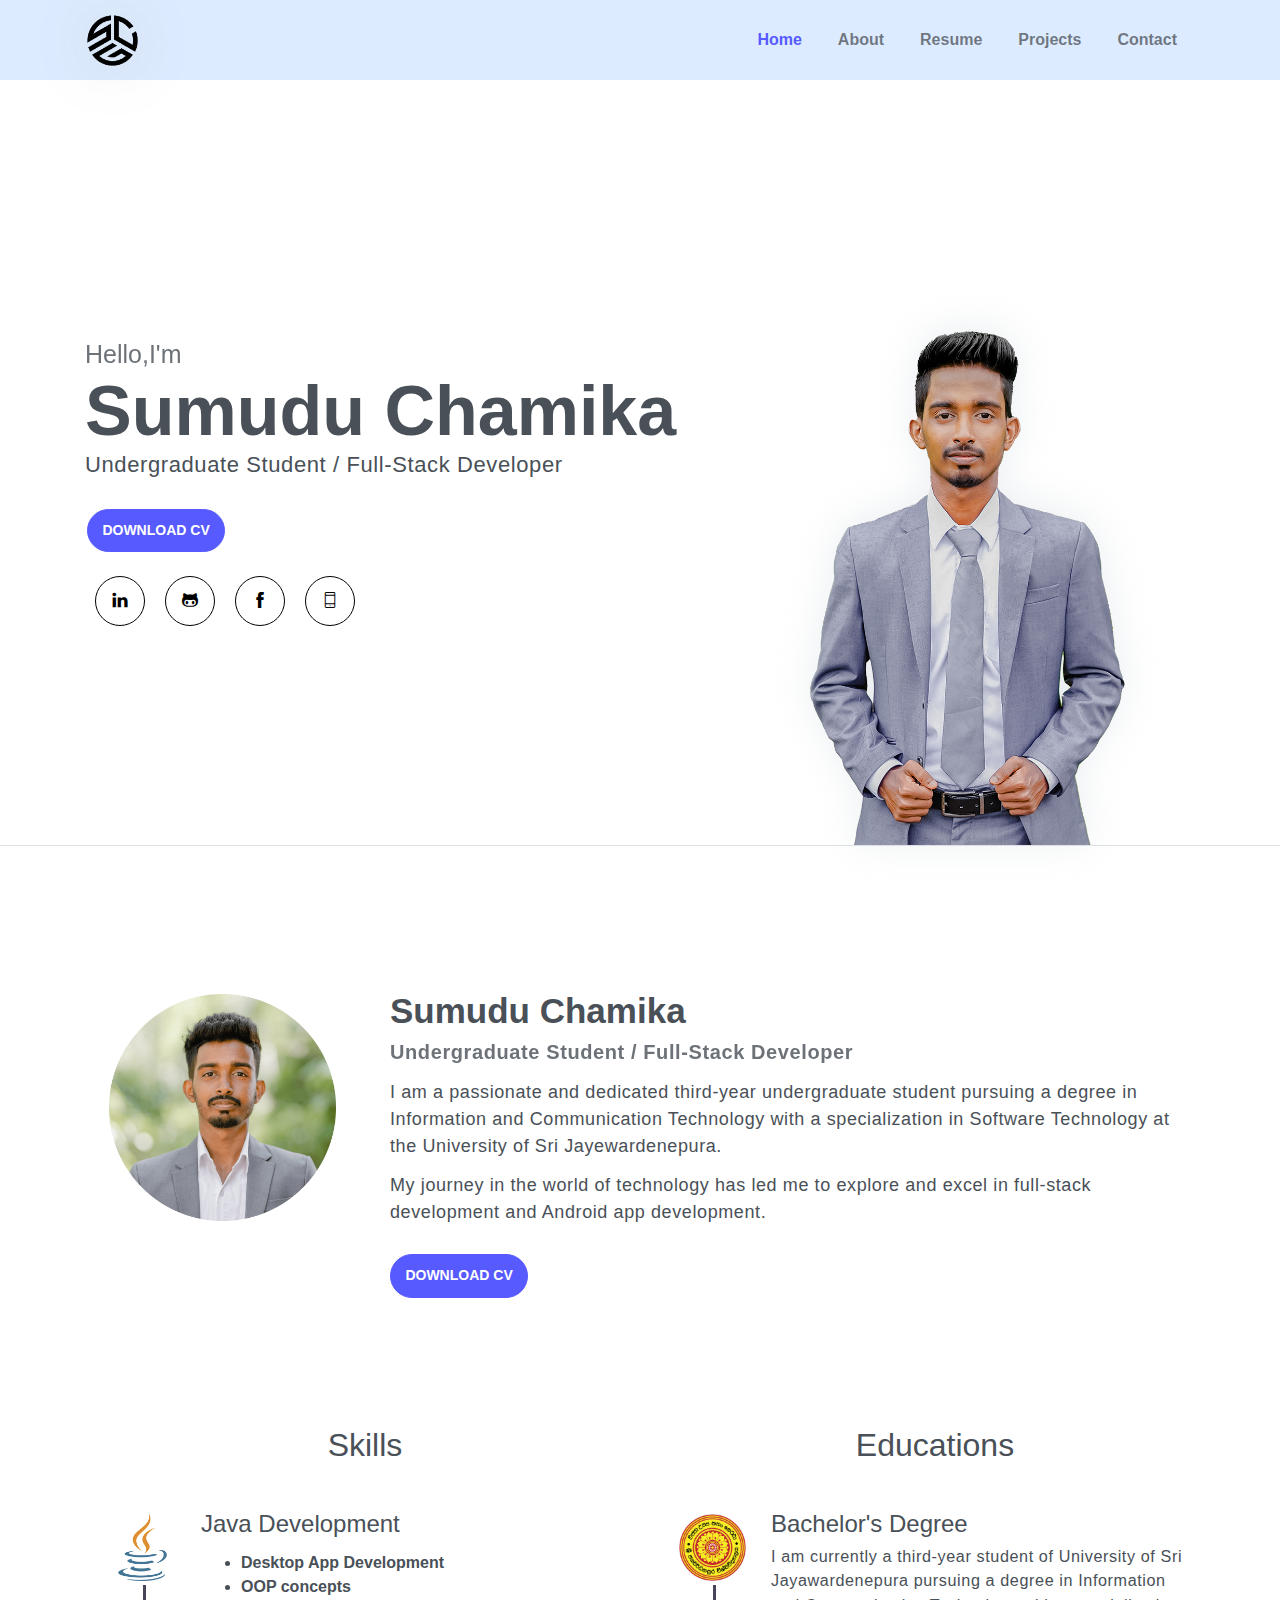
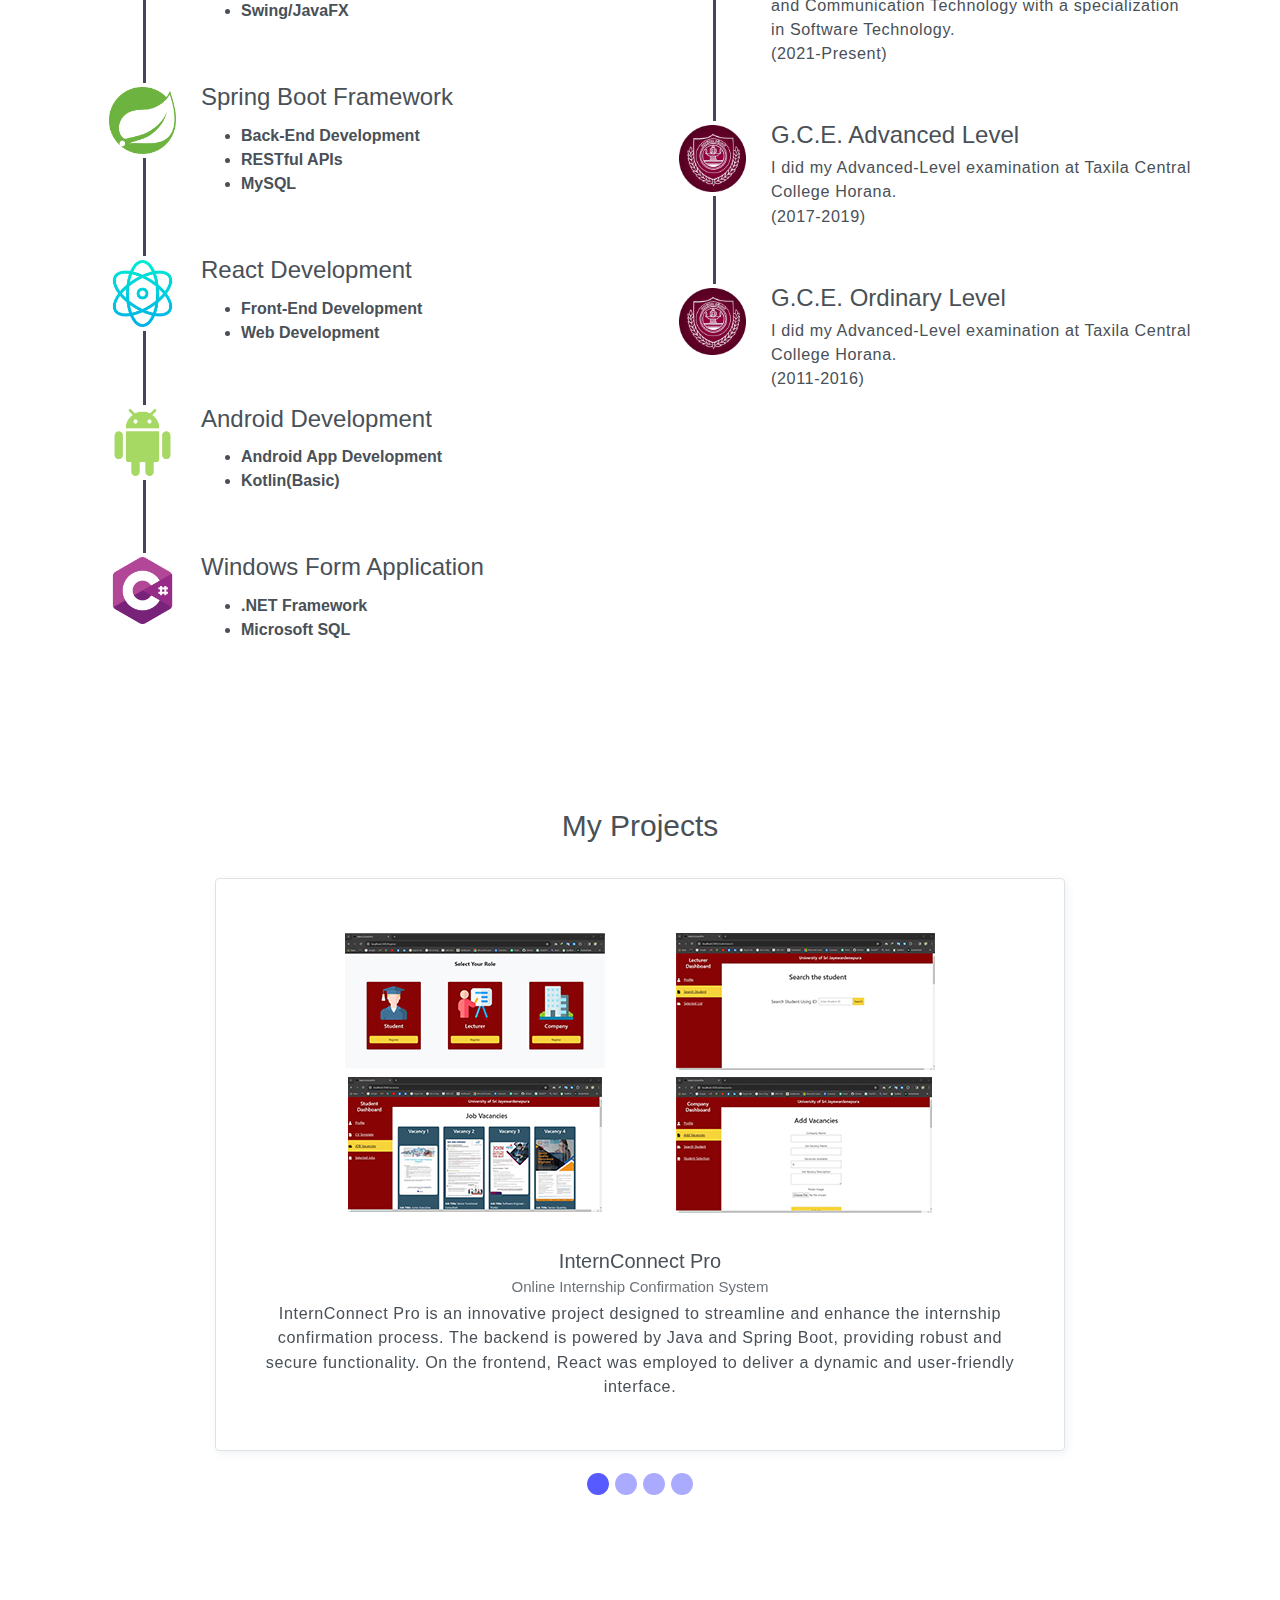
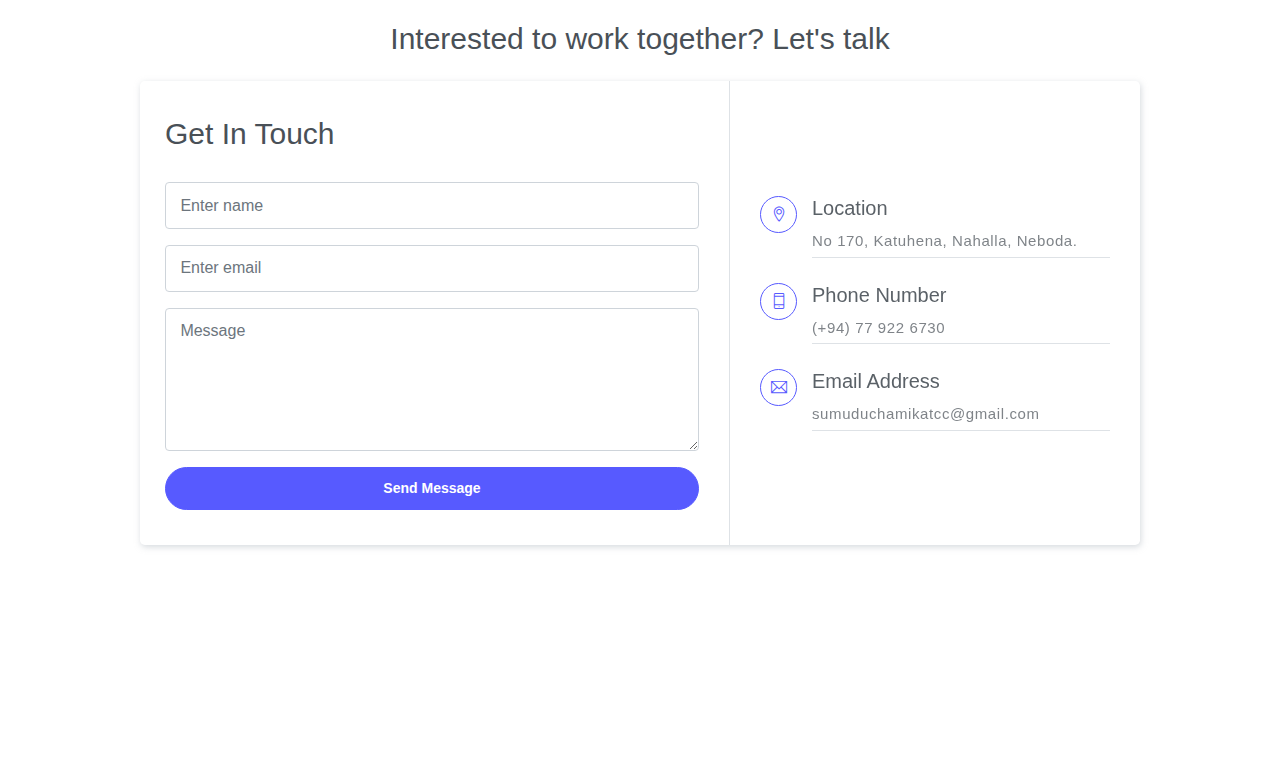
==== commit eea844f1: "change" ====
--- a/index.html
+++ b/index.html
@@ -273,7 +273,7 @@
                                     <p>InternConnect Pro is an innovative project designed to streamline and
                                         enhance the internship confirmation process. The backend is powered by
                                         Java and Spring Boot, providing robust and secure functionality. On the
-                                        frontend, React was employed to deliver a dynamic and user friendly
+                                        frontend, React was employed to deliver a dynamic and user-friendly
                                         interface.
                                     </p>
                                 </div>
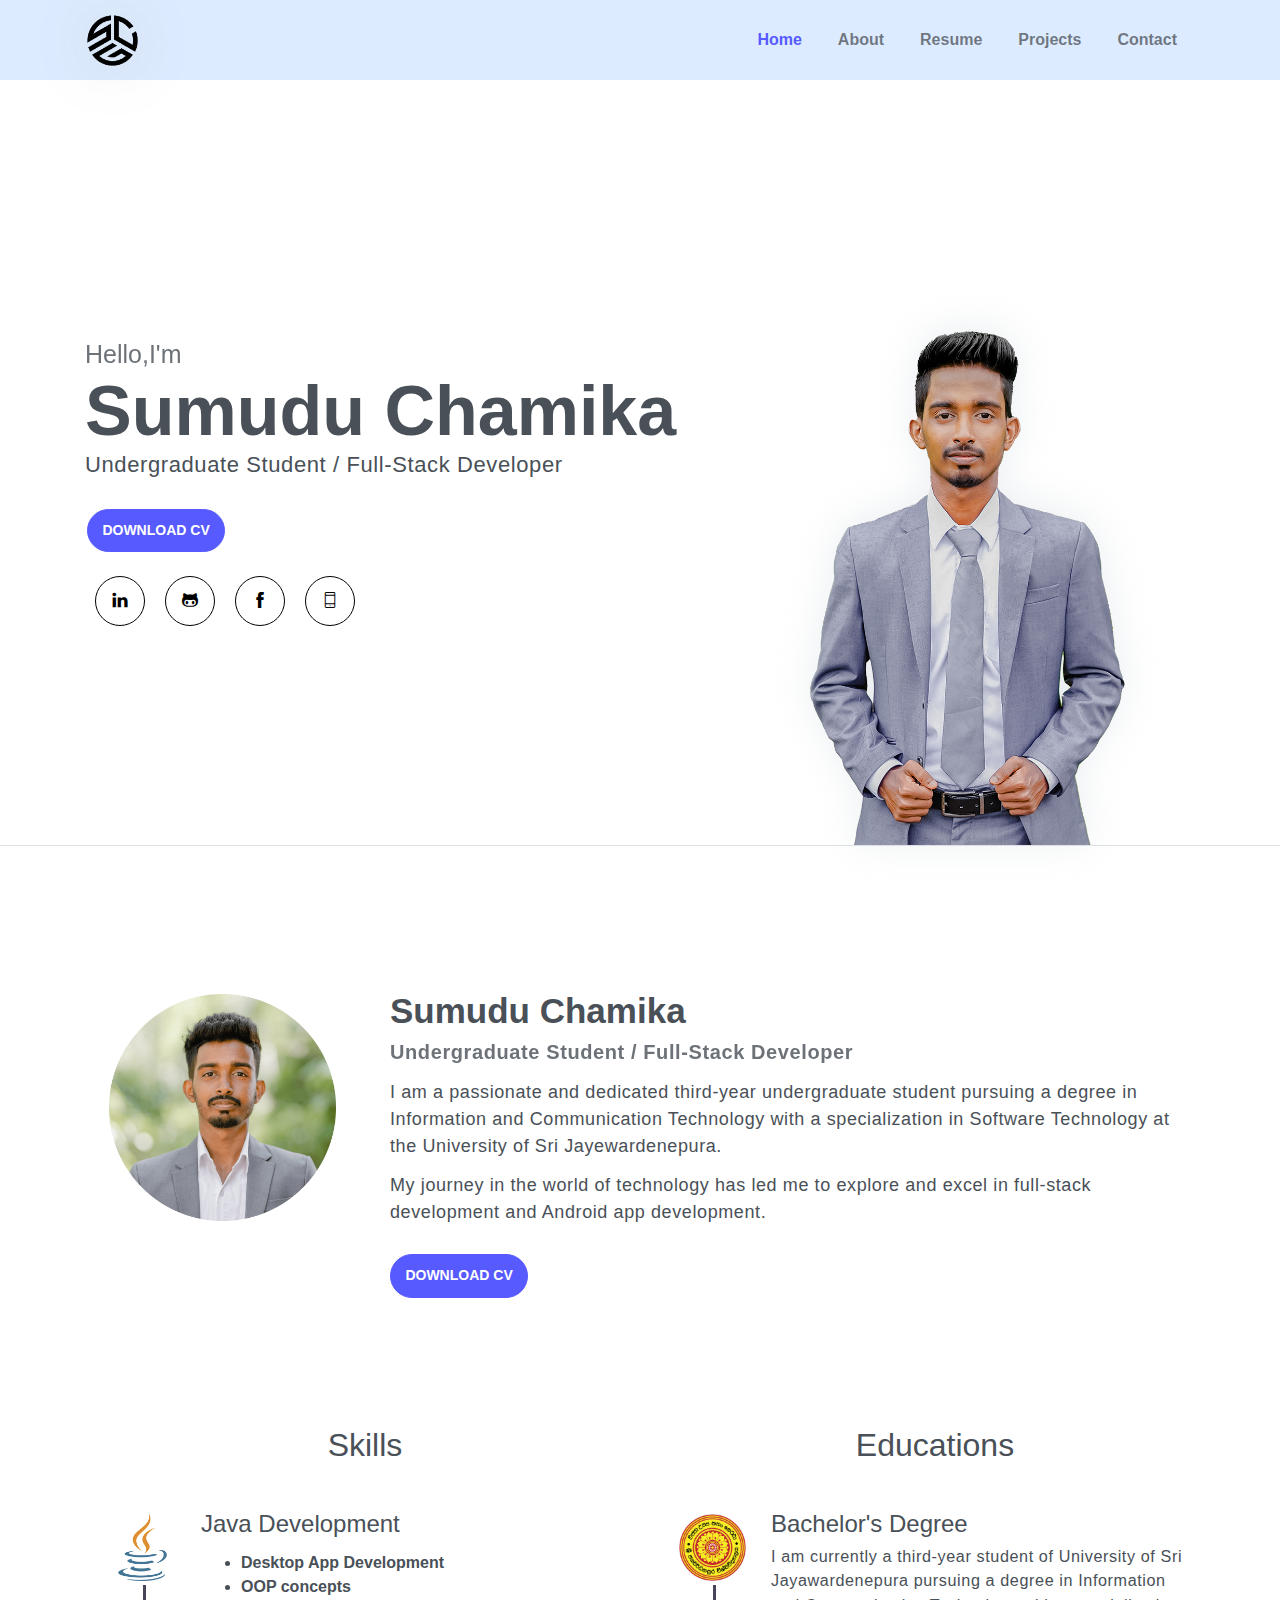
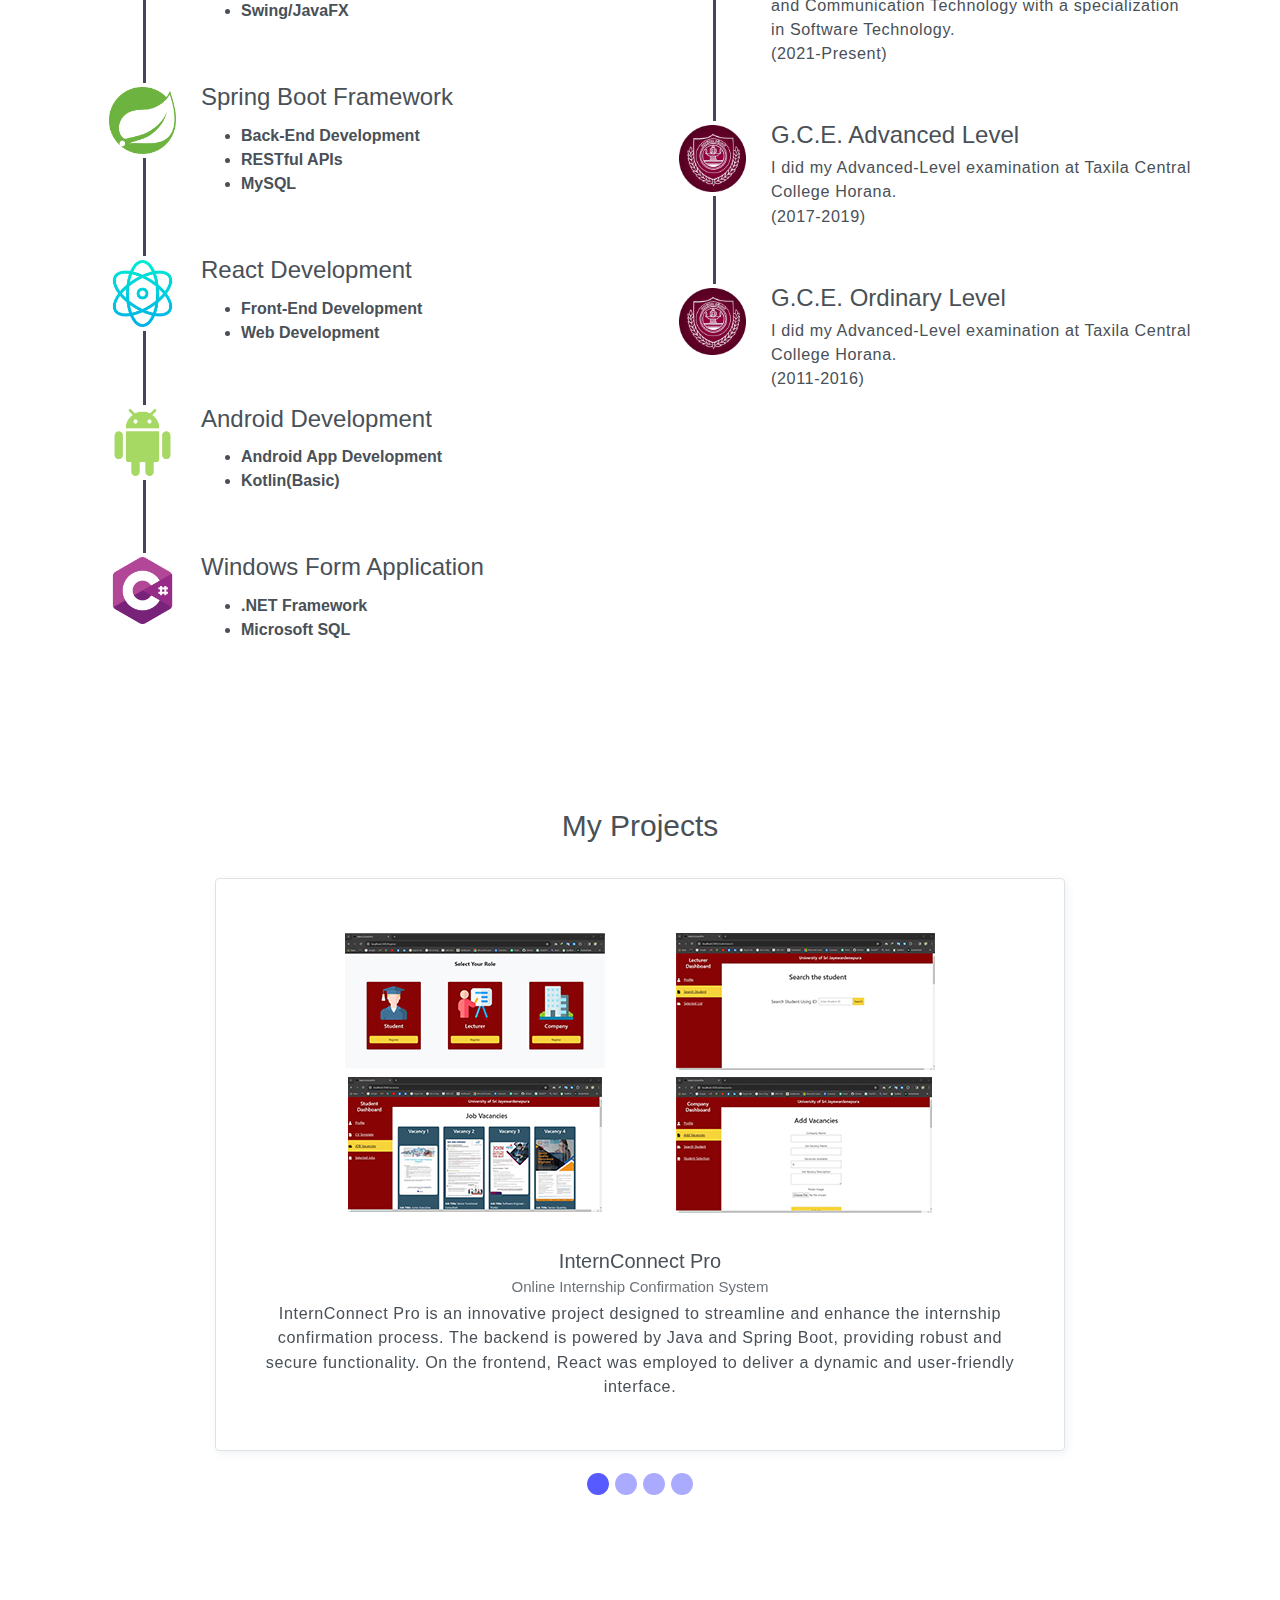
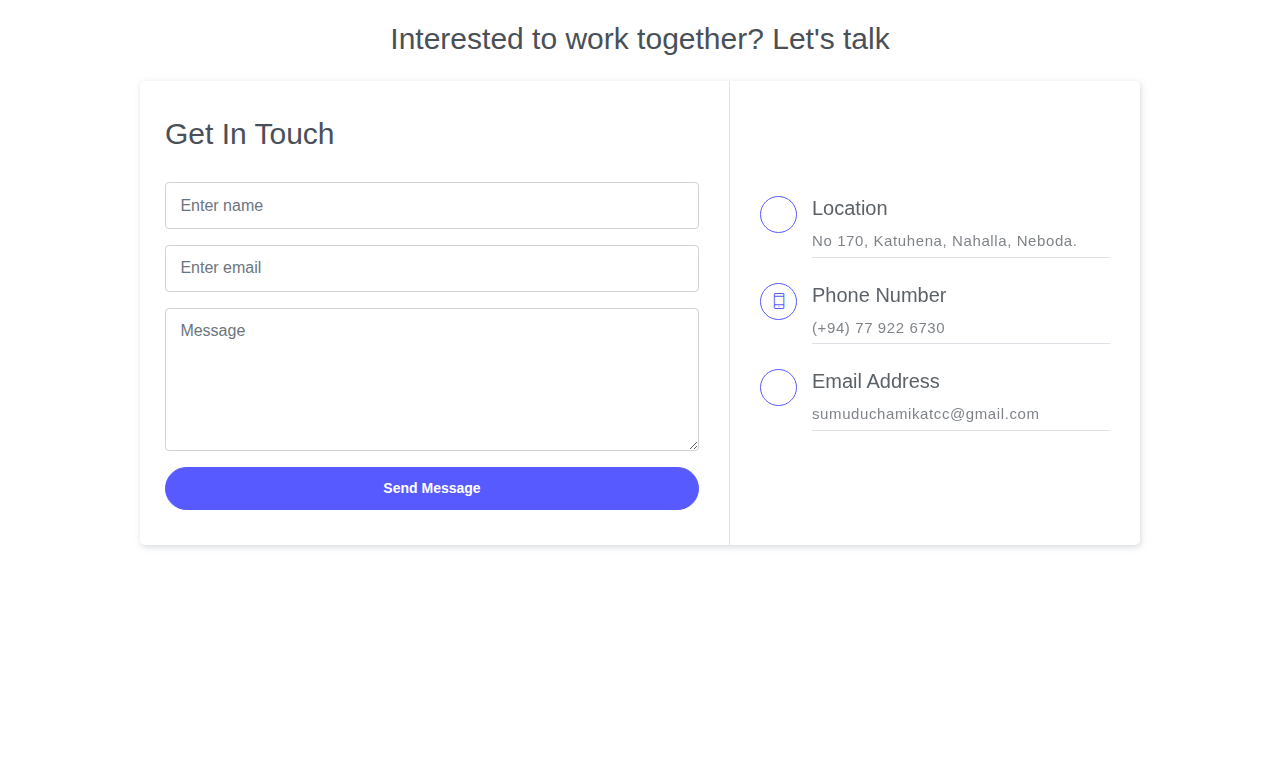
==== commit c541b82b: "drive link change" ====
--- a/index.html
+++ b/index.html
@@ -62,7 +62,7 @@
                 <p>Undergraduate Student / Full-Stack Developer</p>
 
                 <div class="buttons pt-3">
-                    <a href="https://drive.google.com/file/d/1a1CRpwZAnUHsF-aUBczSkuxoPHooTP3r/view?usp=sharing"
+                    <a href="https://drive.google.com/file/d/1wusL6b1TWiuY-zJBW5BFoObBAgkrsyn5/view?usp=sharing"
                         target="_blank" class="btn btn-primary rounded">DOWNLOAD CV</a>
                 </div>
 
@@ -103,7 +103,7 @@
                             Jayewardenepura.</p>
                         <p style="font-size: 18px;">My journey in the world of technology has led me to explore
                             and excel in full-stack development and Android app development.</p>
-                        <a href="https://drive.google.com/file/d/1a1CRpwZAnUHsF-aUBczSkuxoPHooTP3r/view?usp=sharing"
+                        <a href="https://drive.google.com/file/d/1wusL6b1TWiuY-zJBW5BFoObBAgkrsyn5/view?usp=sharing"
                             target="_blank" class="btn btn-primary rounded mt-3">DOWNLOAD CV</a>
                     </div>
                 </div>
--- a/public_html/assets/vendors/themify-icons/css/themify-icons.css
+++ b/public_html/assets/vendors/themify-icons/css/themify-icons.css
@@ -23,1059 +23,17 @@
 	-moz-osx-font-smoothing: grayscale;
 }
 
-.ti-wand:before {
-	content: "\e600";
-}
-.ti-volume:before {
-	content: "\e601";
-}
-.ti-user:before {
-	content: "\e602";
-}
-.ti-unlock:before {
-	content: "\e603";
-}
-.ti-unlink:before {
-	content: "\e604";
-}
-.ti-trash:before {
-	content: "\e605";
-}
-.ti-thought:before {
-	content: "\e606";
-}
-.ti-target:before {
-	content: "\e607";
-}
-.ti-tag:before {
-	content: "\e608";
-}
-.ti-tablet:before {
-	content: "\e609";
-}
-.ti-star:before {
-	content: "\e60a";
-}
-.ti-spray:before {
-	content: "\e60b";
-}
-.ti-signal:before {
-	content: "\e60c";
-}
-.ti-shopping-cart:before {
-	content: "\e60d";
-}
-.ti-shopping-cart-full:before {
-	content: "\e60e";
-}
-.ti-settings:before {
-	content: "\e60f";
-}
-.ti-search:before {
-	content: "\e610";
-}
-.ti-zoom-in:before {
-	content: "\e611";
-}
-.ti-zoom-out:before {
-	content: "\e612";
-}
-.ti-cut:before {
-	content: "\e613";
-}
-.ti-ruler:before {
-	content: "\e614";
-}
-.ti-ruler-pencil:before {
-	content: "\e615";
-}
-.ti-ruler-alt:before {
-	content: "\e616";
-}
-.ti-bookmark:before {
-	content: "\e617";
-}
-.ti-bookmark-alt:before {
-	content: "\e618";
-}
-.ti-reload:before {
-	content: "\e619";
-}
-.ti-plus:before {
-	content: "\e61a";
-}
-.ti-pin:before {
-	content: "\e61b";
-}
-.ti-pencil:before {
-	content: "\e61c";
-}
-.ti-pencil-alt:before {
-	content: "\e61d";
-}
-.ti-paint-roller:before {
-	content: "\e61e";
-}
-.ti-paint-bucket:before {
-	content: "\e61f";
-}
-.ti-na:before {
-	content: "\e620";
-}
 .ti-mobile:before {
 	content: "\e621";
-}
-.ti-minus:before {
-	content: "\e622";
-}
-.ti-medall:before {
-	content: "\e623";
-}
-.ti-medall-alt:before {
-	content: "\e624";
-}
-.ti-marker:before {
-	content: "\e625";
-}
-.ti-marker-alt:before {
-	content: "\e626";
-}
-.ti-arrow-up:before {
-	content: "\e627";
-}
-.ti-arrow-right:before {
-	content: "\e628";
-}
-.ti-arrow-left:before {
-	content: "\e629";
-}
-.ti-arrow-down:before {
-	content: "\e62a";
-}
-.ti-lock:before {
-	content: "\e62b";
-}
-.ti-location-arrow:before {
-	content: "\e62c";
-}
-.ti-link:before {
-	content: "\e62d";
-}
-.ti-layout:before {
-	content: "\e62e";
-}
-.ti-layers:before {
-	content: "\e62f";
-}
-.ti-layers-alt:before {
-	content: "\e630";
-}
-.ti-key:before {
-	content: "\e631";
-}
-.ti-import:before {
-	content: "\e632";
-}
-.ti-image:before {
-	content: "\e633";
-}
-.ti-heart:before {
-	content: "\e634";
-}
-.ti-heart-broken:before {
-	content: "\e635";
-}
-.ti-hand-stop:before {
-	content: "\e636";
-}
-.ti-hand-open:before {
-	content: "\e637";
-}
-.ti-hand-drag:before {
-	content: "\e638";
-}
-.ti-folder:before {
-	content: "\e639";
-}
-.ti-flag:before {
-	content: "\e63a";
-}
-.ti-flag-alt:before {
-	content: "\e63b";
-}
-.ti-flag-alt-2:before {
-	content: "\e63c";
-}
-.ti-eye:before {
-	content: "\e63d";
-}
-.ti-export:before {
-	content: "\e63e";
-}
-.ti-exchange-vertical:before {
-	content: "\e63f";
-}
-.ti-desktop:before {
-	content: "\e640";
-}
-.ti-cup:before {
-	content: "\e641";
-}
-.ti-crown:before {
-	content: "\e642";
-}
-.ti-comments:before {
-	content: "\e643";
-}
-.ti-comment:before {
-	content: "\e644";
-}
-.ti-comment-alt:before {
-	content: "\e645";
-}
-.ti-close:before {
-	content: "\e646";
-}
-.ti-clip:before {
-	content: "\e647";
-}
-.ti-angle-up:before {
-	content: "\e648";
-}
-.ti-angle-right:before {
-	content: "\e649";
-}
-.ti-angle-left:before {
-	content: "\e64a";
-}
-.ti-angle-down:before {
-	content: "\e64b";
-}
-.ti-check:before {
-	content: "\e64c";
-}
-.ti-check-box:before {
-	content: "\e64d";
-}
-.ti-camera:before {
-	content: "\e64e";
-}
-.ti-announcement:before {
-	content: "\e64f";
-}
-.ti-brush:before {
-	content: "\e650";
-}
-.ti-briefcase:before {
-	content: "\e651";
-}
-.ti-bolt:before {
-	content: "\e652";
-}
-.ti-bolt-alt:before {
-	content: "\e653";
-}
-.ti-blackboard:before {
-	content: "\e654";
-}
-.ti-bag:before {
-	content: "\e655";
-}
-.ti-move:before {
-	content: "\e656";
-}
-.ti-arrows-vertical:before {
-	content: "\e657";
-}
-.ti-arrows-horizontal:before {
-	content: "\e658";
-}
-.ti-fullscreen:before {
-	content: "\e659";
-}
-.ti-arrow-top-right:before {
-	content: "\e65a";
-}
-.ti-arrow-top-left:before {
-	content: "\e65b";
-}
-.ti-arrow-circle-up:before {
-	content: "\e65c";
-}
-.ti-arrow-circle-right:before {
-	content: "\e65d";
-}
-.ti-arrow-circle-left:before {
-	content: "\e65e";
-}
-.ti-arrow-circle-down:before {
-	content: "\e65f";
-}
-.ti-angle-double-up:before {
-	content: "\e660";
-}
-.ti-angle-double-right:before {
-	content: "\e661";
-}
-.ti-angle-double-left:before {
-	content: "\e662";
-}
-.ti-angle-double-down:before {
-	content: "\e663";
-}
-.ti-zip:before {
-	content: "\e664";
-}
-.ti-world:before {
-	content: "\e665";
-}
-.ti-wheelchair:before {
-	content: "\e666";
-}
-.ti-view-list:before {
-	content: "\e667";
-}
-.ti-view-list-alt:before {
-	content: "\e668";
-}
-.ti-view-grid:before {
-	content: "\e669";
-}
-.ti-uppercase:before {
-	content: "\e66a";
-}
-.ti-upload:before {
-	content: "\e66b";
-}
-.ti-underline:before {
-	content: "\e66c";
-}
-.ti-truck:before {
-	content: "\e66d";
-}
-.ti-timer:before {
-	content: "\e66e";
-}
-.ti-ticket:before {
-	content: "\e66f";
-}
-.ti-thumb-up:before {
-	content: "\e670";
-}
-.ti-thumb-down:before {
-	content: "\e671";
-}
-.ti-text:before {
-	content: "\e672";
-}
-.ti-stats-up:before {
-	content: "\e673";
-}
-.ti-stats-down:before {
-	content: "\e674";
-}
-.ti-split-v:before {
-	content: "\e675";
-}
-.ti-split-h:before {
-	content: "\e676";
-}
-.ti-smallcap:before {
-	content: "\e677";
-}
-.ti-shine:before {
-	content: "\e678";
-}
-.ti-shift-right:before {
-	content: "\e679";
-}
-.ti-shift-left:before {
-	content: "\e67a";
-}
-.ti-shield:before {
-	content: "\e67b";
-}
-.ti-notepad:before {
-	content: "\e67c";
-}
-.ti-server:before {
-	content: "\e67d";
-}
-.ti-quote-right:before {
-	content: "\e67e";
-}
-.ti-quote-left:before {
-	content: "\e67f";
-}
-.ti-pulse:before {
-	content: "\e680";
-}
-.ti-printer:before {
-	content: "\e681";
-}
-.ti-power-off:before {
-	content: "\e682";
-}
-.ti-plug:before {
-	content: "\e683";
-}
-.ti-pie-chart:before {
-	content: "\e684";
-}
-.ti-paragraph:before {
-	content: "\e685";
-}
-.ti-panel:before {
-	content: "\e686";
-}
-.ti-package:before {
-	content: "\e687";
-}
-.ti-music:before {
-	content: "\e688";
-}
-.ti-music-alt:before {
-	content: "\e689";
-}
-.ti-mouse:before {
-	content: "\e68a";
-}
-.ti-mouse-alt:before {
-	content: "\e68b";
-}
-.ti-money:before {
-	content: "\e68c";
-}
-.ti-microphone:before {
-	content: "\e68d";
-}
-.ti-menu:before {
-	content: "\e68e";
-}
-.ti-menu-alt:before {
-	content: "\e68f";
-}
-.ti-map:before {
-	content: "\e690";
-}
-.ti-map-alt:before {
-	content: "\e691";
-}
-.ti-loop:before {
-	content: "\e692";
-}
-.ti-location-pin:before {
-	content: "\e693";
-}
-.ti-list:before {
-	content: "\e694";
-}
-.ti-light-bulb:before {
-	content: "\e695";
-}
-.ti-Italic:before {
-	content: "\e696";
-}
-.ti-info:before {
-	content: "\e697";
-}
-.ti-infinite:before {
-	content: "\e698";
-}
-.ti-id-badge:before {
-	content: "\e699";
-}
-.ti-hummer:before {
-	content: "\e69a";
-}
-.ti-home:before {
-	content: "\e69b";
-}
-.ti-help:before {
-	content: "\e69c";
-}
-.ti-headphone:before {
-	content: "\e69d";
-}
-.ti-harddrives:before {
-	content: "\e69e";
-}
-.ti-harddrive:before {
-	content: "\e69f";
-}
-.ti-gift:before {
-	content: "\e6a0";
-}
-.ti-game:before {
-	content: "\e6a1";
-}
-.ti-filter:before {
-	content: "\e6a2";
-}
-.ti-files:before {
-	content: "\e6a3";
-}
-.ti-file:before {
-	content: "\e6a4";
-}
-.ti-eraser:before {
-	content: "\e6a5";
-}
-.ti-envelope:before {
-	content: "\e6a6";
-}
-.ti-download:before {
-	content: "\e6a7";
-}
-.ti-direction:before {
-	content: "\e6a8";
-}
-.ti-direction-alt:before {
-	content: "\e6a9";
-}
-.ti-dashboard:before {
-	content: "\e6aa";
-}
-.ti-control-stop:before {
-	content: "\e6ab";
-}
-.ti-control-shuffle:before {
-	content: "\e6ac";
-}
-.ti-control-play:before {
-	content: "\e6ad";
-}
-.ti-control-pause:before {
-	content: "\e6ae";
-}
-.ti-control-forward:before {
-	content: "\e6af";
-}
-.ti-control-backward:before {
-	content: "\e6b0";
-}
-.ti-cloud:before {
-	content: "\e6b1";
-}
-.ti-cloud-up:before {
-	content: "\e6b2";
-}
-.ti-cloud-down:before {
-	content: "\e6b3";
-}
-.ti-clipboard:before {
-	content: "\e6b4";
-}
-.ti-car:before {
-	content: "\e6b5";
-}
-.ti-calendar:before {
-	content: "\e6b6";
-}
-.ti-book:before {
-	content: "\e6b7";
-}
-.ti-bell:before {
-	content: "\e6b8";
-}
-.ti-basketball:before {
-	content: "\e6b9";
-}
-.ti-bar-chart:before {
-	content: "\e6ba";
-}
-.ti-bar-chart-alt:before {
-	content: "\e6bb";
-}
-.ti-back-right:before {
-	content: "\e6bc";
-}
-.ti-back-left:before {
-	content: "\e6bd";
-}
-.ti-arrows-corner:before {
-	content: "\e6be";
-}
-.ti-archive:before {
-	content: "\e6bf";
-}
-.ti-anchor:before {
-	content: "\e6c0";
-}
-.ti-align-right:before {
-	content: "\e6c1";
-}
-.ti-align-left:before {
-	content: "\e6c2";
-}
-.ti-align-justify:before {
-	content: "\e6c3";
-}
-.ti-align-center:before {
-	content: "\e6c4";
-}
-.ti-alert:before {
-	content: "\e6c5";
-}
-.ti-alarm-clock:before {
-	content: "\e6c6";
-}
-.ti-agenda:before {
-	content: "\e6c7";
-}
-.ti-write:before {
-	content: "\e6c8";
-}
-.ti-window:before {
-	content: "\e6c9";
-}
-.ti-widgetized:before {
-	content: "\e6ca";
-}
-.ti-widget:before {
-	content: "\e6cb";
-}
-.ti-widget-alt:before {
-	content: "\e6cc";
-}
-.ti-wallet:before {
-	content: "\e6cd";
-}
-.ti-video-clapper:before {
-	content: "\e6ce";
-}
-.ti-video-camera:before {
-	content: "\e6cf";
-}
-.ti-vector:before {
-	content: "\e6d0";
-}
-.ti-themify-logo:before {
-	content: "\e6d1";
-}
-.ti-themify-favicon:before {
-	content: "\e6d2";
-}
-.ti-themify-favicon-alt:before {
-	content: "\e6d3";
-}
-.ti-support:before {
-	content: "\e6d4";
-}
-.ti-stamp:before {
-	content: "\e6d5";
-}
-.ti-split-v-alt:before {
-	content: "\e6d6";
-}
-.ti-slice:before {
-	content: "\e6d7";
-}
-.ti-shortcode:before {
-	content: "\e6d8";
-}
-.ti-shift-right-alt:before {
-	content: "\e6d9";
-}
-.ti-shift-left-alt:before {
-	content: "\e6da";
-}
-.ti-ruler-alt-2:before {
-	content: "\e6db";
-}
-.ti-receipt:before {
-	content: "\e6dc";
-}
-.ti-pin2:before {
-	content: "\e6dd";
-}
-.ti-pin-alt:before {
-	content: "\e6de";
-}
-.ti-pencil-alt2:before {
-	content: "\e6df";
-}
-.ti-palette:before {
-	content: "\e6e0";
-}
-.ti-more:before {
-	content: "\e6e1";
-}
-.ti-more-alt:before {
-	content: "\e6e2";
-}
-.ti-microphone-alt:before {
-	content: "\e6e3";
-}
-.ti-magnet:before {
-	content: "\e6e4";
-}
-.ti-line-double:before {
-	content: "\e6e5";
-}
-.ti-line-dotted:before {
-	content: "\e6e6";
-}
-.ti-line-dashed:before {
-	content: "\e6e7";
-}
-.ti-layout-width-full:before {
-	content: "\e6e8";
-}
-.ti-layout-width-default:before {
-	content: "\e6e9";
-}
-.ti-layout-width-default-alt:before {
-	content: "\e6ea";
-}
-.ti-layout-tab:before {
-	content: "\e6eb";
-}
-.ti-layout-tab-window:before {
-	content: "\e6ec";
-}
-.ti-layout-tab-v:before {
-	content: "\e6ed";
-}
-.ti-layout-tab-min:before {
-	content: "\e6ee";
-}
-.ti-layout-slider:before {
-	content: "\e6ef";
-}
-.ti-layout-slider-alt:before {
-	content: "\e6f0";
-}
-.ti-layout-sidebar-right:before {
-	content: "\e6f1";
-}
-.ti-layout-sidebar-none:before {
-	content: "\e6f2";
-}
-.ti-layout-sidebar-left:before {
-	content: "\e6f3";
-}
-.ti-layout-placeholder:before {
-	content: "\e6f4";
-}
-.ti-layout-menu:before {
-	content: "\e6f5";
-}
-.ti-layout-menu-v:before {
-	content: "\e6f6";
-}
-.ti-layout-menu-separated:before {
-	content: "\e6f7";
-}
-.ti-layout-menu-full:before {
-	content: "\e6f8";
-}
-.ti-layout-media-right-alt:before {
-	content: "\e6f9";
-}
-.ti-layout-media-right:before {
-	content: "\e6fa";
-}
-.ti-layout-media-overlay:before {
-	content: "\e6fb";
-}
-.ti-layout-media-overlay-alt:before {
-	content: "\e6fc";
-}
-.ti-layout-media-overlay-alt-2:before {
-	content: "\e6fd";
-}
-.ti-layout-media-left-alt:before {
-	content: "\e6fe";
-}
-.ti-layout-media-left:before {
-	content: "\e6ff";
-}
-.ti-layout-media-center-alt:before {
-	content: "\e700";
-}
-.ti-layout-media-center:before {
-	content: "\e701";
-}
-.ti-layout-list-thumb:before {
-	content: "\e702";
-}
-.ti-layout-list-thumb-alt:before {
-	content: "\e703";
-}
-.ti-layout-list-post:before {
-	content: "\e704";
-}
-.ti-layout-list-large-image:before {
-	content: "\e705";
-}
-.ti-layout-line-solid:before {
-	content: "\e706";
-}
-.ti-layout-grid4:before {
-	content: "\e707";
-}
-.ti-layout-grid3:before {
-	content: "\e708";
-}
-.ti-layout-grid2:before {
-	content: "\e709";
-}
-.ti-layout-grid2-thumb:before {
-	content: "\e70a";
-}
-.ti-layout-cta-right:before {
-	content: "\e70b";
-}
-.ti-layout-cta-left:before {
-	content: "\e70c";
-}
-.ti-layout-cta-center:before {
-	content: "\e70d";
-}
-.ti-layout-cta-btn-right:before {
-	content: "\e70e";
-}
-.ti-layout-cta-btn-left:before {
-	content: "\e70f";
-}
-.ti-layout-column4:before {
-	content: "\e710";
-}
-.ti-layout-column3:before {
-	content: "\e711";
-}
-.ti-layout-column2:before {
-	content: "\e712";
-}
-.ti-layout-accordion-separated:before {
-	content: "\e713";
-}
-.ti-layout-accordion-merged:before {
-	content: "\e714";
-}
-.ti-layout-accordion-list:before {
-	content: "\e715";
-}
-.ti-ink-pen:before {
-	content: "\e716";
-}
-.ti-info-alt:before {
-	content: "\e717";
-}
-.ti-help-alt:before {
-	content: "\e718";
-}
-.ti-headphone-alt:before {
-	content: "\e719";
-}
-.ti-hand-point-up:before {
-	content: "\e71a";
-}
-.ti-hand-point-right:before {
-	content: "\e71b";
-}
-.ti-hand-point-left:before {
-	content: "\e71c";
-}
-.ti-hand-point-down:before {
-	content: "\e71d";
-}
-.ti-gallery:before {
-	content: "\e71e";
-}
-.ti-face-smile:before {
-	content: "\e71f";
-}
-.ti-face-sad:before {
-	content: "\e720";
-}
-.ti-credit-card:before {
-	content: "\e721";
-}
-.ti-control-skip-forward:before {
-	content: "\e722";
-}
-.ti-control-skip-backward:before {
-	content: "\e723";
-}
-.ti-control-record:before {
-	content: "\e724";
-}
-.ti-control-eject:before {
-	content: "\e725";
-}
-.ti-comments-smiley:before {
-	content: "\e726";
-}
-.ti-brush-alt:before {
-	content: "\e727";
-}
-.ti-youtube:before {
-	content: "\e728";
-}
-.ti-vimeo:before {
-	content: "\e729";
-}
-.ti-twitter:before {
-	content: "\e72a";
-}
-.ti-time:before {
-	content: "\e72b";
-}
-.ti-tumblr:before {
-	content: "\e72c";
-}
-.ti-skype:before {
-	content: "\e72d";
-}
-.ti-share:before {
-	content: "\e72e";
-}
-.ti-share-alt:before {
-	content: "\e72f";
-}
-.ti-rocket:before {
-	content: "\e730";
-}
-.ti-pinterest:before {
-	content: "\e731";
-}
-.ti-new-window:before {
-	content: "\e732";
-}
-.ti-microsoft:before {
-	content: "\e733";
-}
-.ti-list-ol:before {
-	content: "\e734";
 }
 .ti-linkedin:before {
 	content: "\e735";
 }
-.ti-layout-sidebar-2:before {
-	content: "\e736";
-}
-.ti-layout-grid4-alt:before {
-	content: "\e737";
-}
-.ti-layout-grid3-alt:before {
-	content: "\e738";
-}
-.ti-layout-grid2-alt:before {
-	content: "\e739";
-}
-.ti-layout-column4-alt:before {
-	content: "\e73a";
-}
-.ti-layout-column3-alt:before {
-	content: "\e73b";
-}
-.ti-layout-column2-alt:before {
-	content: "\e73c";
-}
-.ti-instagram:before {
-	content: "\e73d";
-}
-.ti-google:before {
-	content: "\e73e";
-}
+
 .ti-github:before {
 	content: "\e73f";
 }
-.ti-flickr:before {
-	content: "\e740";
-}
+
 .ti-facebook:before {
 	content: "\e741";
-}
-.ti-dropbox:before {
-	content: "\e742";
-}
-.ti-dribbble:before {
-	content: "\e743";
-}
-.ti-apple:before {
-	content: "\e744";
-}
-.ti-android:before {
-	content: "\e745";
-}
-.ti-save:before {
-	content: "\e746";
-}
-.ti-save-alt:before {
-	content: "\e747";
-}
-.ti-yahoo:before {
-	content: "\e748";
-}
-.ti-wordpress:before {
-	content: "\e749";
-}
-.ti-vimeo-alt:before {
-	content: "\e74a";
-}
-.ti-twitter-alt:before {
-	content: "\e74b";
-}
-.ti-tumblr-alt:before {
-	content: "\e74c";
-}
-.ti-trello:before {
-	content: "\e74d";
-}
-.ti-stack-overflow:before {
-	content: "\e74e";
-}
-.ti-soundcloud:before {
-	content: "\e74f";
-}
-.ti-sharethis:before {
-	content: "\e750";
-}
-.ti-sharethis-alt:before {
-	content: "\e751";
-}
-.ti-reddit:before {
-	content: "\e752";
-}
-.ti-pinterest-alt:before {
-	content: "\e753";
-}
-.ti-microsoft-alt:before {
-	content: "\e754";
-}
-.ti-linux:before {
-	content: "\e755";
-}
-.ti-jsfiddle:before {
-	content: "\e756";
-}
-.ti-joomla:before {
-	content: "\e757";
-}
-.ti-html5:before {
-	content: "\e758";
-}
-.ti-flickr-alt:before {
-	content: "\e759";
-}
-.ti-email:before {
-	content: "\e75a";
-}
-.ti-drupal:before {
-	content: "\e75b";
-}
-.ti-dropbox-alt:before {
-	content: "\e75c";
-}
-.ti-css3:before {
-	content: "\e75d";
-}
-.ti-rss:before {
-	content: "\e75e";
-}
-.ti-rss-alt:before {
-	content: "\e75f";
-}
+}--- a/public_html/assets/css/style.css
+++ b/public_html/assets/css/style.css
@@ -85,22 +85,7 @@
   margin-bottom: 1rem;
 }
 
-abbr[title],
-abbr[data-original-title] {
-  text-decoration: underline;
-  -webkit-text-decoration: underline dotted;
-  text-decoration: underline dotted;
-  cursor: help;
-  border-bottom: 0;
-  -webkit-text-decoration-skip-ink: none;
-  text-decoration-skip-ink: none;
-}
-
-address {
-  margin-bottom: 1rem;
-  font-style: normal;
-  line-height: inherit;
-}
+
 
 ol,
 ul,
@@ -3846,1134 +3831,6 @@
   padding-top: 100%;
 }
 
-.flex-row {
-  -webkit-box-orient: horizontal !important;
-  -webkit-box-direction: normal !important;
-  -webkit-flex-direction: row !important;
-  -ms-flex-direction: row !important;
-  flex-direction: row !important;
-}
-
-.flex-column {
-  -webkit-box-orient: vertical !important;
-  -webkit-box-direction: normal !important;
-  -webkit-flex-direction: column !important;
-  -ms-flex-direction: column !important;
-  flex-direction: column !important;
-}
-
-.flex-row-reverse {
-  -webkit-box-orient: horizontal !important;
-  -webkit-box-direction: reverse !important;
-  -webkit-flex-direction: row-reverse !important;
-  -ms-flex-direction: row-reverse !important;
-  flex-direction: row-reverse !important;
-}
-
-.flex-column-reverse {
-  -webkit-box-orient: vertical !important;
-  -webkit-box-direction: reverse !important;
-  -webkit-flex-direction: column-reverse !important;
-  -ms-flex-direction: column-reverse !important;
-  flex-direction: column-reverse !important;
-}
-
-.flex-wrap {
-  -webkit-flex-wrap: wrap !important;
-  -ms-flex-wrap: wrap !important;
-  flex-wrap: wrap !important;
-}
-
-.flex-nowrap {
-  -webkit-flex-wrap: nowrap !important;
-  -ms-flex-wrap: nowrap !important;
-  flex-wrap: nowrap !important;
-}
-
-.flex-wrap-reverse {
-  -webkit-flex-wrap: wrap-reverse !important;
-  -ms-flex-wrap: wrap-reverse !important;
-  flex-wrap: wrap-reverse !important;
-}
-
-.flex-fill {
-  -webkit-box-flex: 1 !important;
-  -webkit-flex: 1 1 auto !important;
-  -ms-flex: 1 1 auto !important;
-  flex: 1 1 auto !important;
-}
-
-.flex-grow-0 {
-  -webkit-box-flex: 0 !important;
-  -webkit-flex-grow: 0 !important;
-  -ms-flex-positive: 0 !important;
-  flex-grow: 0 !important;
-}
-
-.flex-grow-1 {
-  -webkit-box-flex: 1 !important;
-  -webkit-flex-grow: 1 !important;
-  -ms-flex-positive: 1 !important;
-  flex-grow: 1 !important;
-}
-
-.flex-shrink-0 {
-  -webkit-flex-shrink: 0 !important;
-  -ms-flex-negative: 0 !important;
-  flex-shrink: 0 !important;
-}
-
-.flex-shrink-1 {
-  -webkit-flex-shrink: 1 !important;
-  -ms-flex-negative: 1 !important;
-  flex-shrink: 1 !important;
-}
-
-.justify-content-start {
-  -webkit-box-pack: start !important;
-  -webkit-justify-content: flex-start !important;
-  -ms-flex-pack: start !important;
-  justify-content: flex-start !important;
-}
-
-.justify-content-end {
-  -webkit-box-pack: end !important;
-  -webkit-justify-content: flex-end !important;
-  -ms-flex-pack: end !important;
-  justify-content: flex-end !important;
-}
-
-.justify-content-center {
-  -webkit-box-pack: center !important;
-  -webkit-justify-content: center !important;
-  -ms-flex-pack: center !important;
-  justify-content: center !important;
-}
-
-.justify-content-between {
-  -webkit-box-pack: justify !important;
-  -webkit-justify-content: space-between !important;
-  -ms-flex-pack: justify !important;
-  justify-content: space-between !important;
-}
-
-.justify-content-around {
-  -webkit-justify-content: space-around !important;
-  -ms-flex-pack: distribute !important;
-  justify-content: space-around !important;
-}
-
-.align-items-start {
-  -webkit-box-align: start !important;
-  -webkit-align-items: flex-start !important;
-  -ms-flex-align: start !important;
-  align-items: flex-start !important;
-}
-
-.align-items-end {
-  -webkit-box-align: end !important;
-  -webkit-align-items: flex-end !important;
-  -ms-flex-align: end !important;
-  align-items: flex-end !important;
-}
-
-.align-items-center {
-  -webkit-box-align: center !important;
-  -webkit-align-items: center !important;
-  -ms-flex-align: center !important;
-  align-items: center !important;
-}
-
-.align-items-baseline {
-  -webkit-box-align: baseline !important;
-  -webkit-align-items: baseline !important;
-  -ms-flex-align: baseline !important;
-  align-items: baseline !important;
-}
-
-.align-items-stretch {
-  -webkit-box-align: stretch !important;
-  -webkit-align-items: stretch !important;
-  -ms-flex-align: stretch !important;
-  align-items: stretch !important;
-}
-
-.align-content-start {
-  -webkit-align-content: flex-start !important;
-  -ms-flex-line-pack: start !important;
-  align-content: flex-start !important;
-}
-
-.align-content-end {
-  -webkit-align-content: flex-end !important;
-  -ms-flex-line-pack: end !important;
-  align-content: flex-end !important;
-}
-
-.align-content-center {
-  -webkit-align-content: center !important;
-  -ms-flex-line-pack: center !important;
-  align-content: center !important;
-}
-
-.align-content-between {
-  -webkit-align-content: space-between !important;
-  -ms-flex-line-pack: justify !important;
-  align-content: space-between !important;
-}
-
-.align-content-around {
-  -webkit-align-content: space-around !important;
-  -ms-flex-line-pack: distribute !important;
-  align-content: space-around !important;
-}
-
-.align-content-stretch {
-  -webkit-align-content: stretch !important;
-  -ms-flex-line-pack: stretch !important;
-  align-content: stretch !important;
-}
-
-.align-self-auto {
-  -webkit-align-self: auto !important;
-  -ms-flex-item-align: auto !important;
-  align-self: auto !important;
-}
-
-.align-self-start {
-  -webkit-align-self: flex-start !important;
-  -ms-flex-item-align: start !important;
-  align-self: flex-start !important;
-}
-
-.align-self-end {
-  -webkit-align-self: flex-end !important;
-  -ms-flex-item-align: end !important;
-  align-self: flex-end !important;
-}
-
-.align-self-center {
-  -webkit-align-self: center !important;
-  -ms-flex-item-align: center !important;
-  align-self: center !important;
-}
-
-.align-self-baseline {
-  -webkit-align-self: baseline !important;
-  -ms-flex-item-align: baseline !important;
-  align-self: baseline !important;
-}
-
-.align-self-stretch {
-  -webkit-align-self: stretch !important;
-  -ms-flex-item-align: stretch !important;
-  align-self: stretch !important;
-}
-
-@media (min-width: 576px) {
-  .flex-sm-row {
-    -webkit-box-orient: horizontal !important;
-    -webkit-box-direction: normal !important;
-    -webkit-flex-direction: row !important;
-    -ms-flex-direction: row !important;
-    flex-direction: row !important;
-  }
-
-  .flex-sm-column {
-    -webkit-box-orient: vertical !important;
-    -webkit-box-direction: normal !important;
-    -webkit-flex-direction: column !important;
-    -ms-flex-direction: column !important;
-    flex-direction: column !important;
-  }
-
-  .flex-sm-row-reverse {
-    -webkit-box-orient: horizontal !important;
-    -webkit-box-direction: reverse !important;
-    -webkit-flex-direction: row-reverse !important;
-    -ms-flex-direction: row-reverse !important;
-    flex-direction: row-reverse !important;
-  }
-
-  .flex-sm-column-reverse {
-    -webkit-box-orient: vertical !important;
-    -webkit-box-direction: reverse !important;
-    -webkit-flex-direction: column-reverse !important;
-    -ms-flex-direction: column-reverse !important;
-    flex-direction: column-reverse !important;
-  }
-
-  .flex-sm-wrap {
-    -webkit-flex-wrap: wrap !important;
-    -ms-flex-wrap: wrap !important;
-    flex-wrap: wrap !important;
-  }
-
-  .flex-sm-nowrap {
-    -webkit-flex-wrap: nowrap !important;
-    -ms-flex-wrap: nowrap !important;
-    flex-wrap: nowrap !important;
-  }
-
-  .flex-sm-wrap-reverse {
-    -webkit-flex-wrap: wrap-reverse !important;
-    -ms-flex-wrap: wrap-reverse !important;
-    flex-wrap: wrap-reverse !important;
-  }
-
-  .flex-sm-fill {
-    -webkit-box-flex: 1 !important;
-    -webkit-flex: 1 1 auto !important;
-    -ms-flex: 1 1 auto !important;
-    flex: 1 1 auto !important;
-  }
-
-  .flex-sm-grow-0 {
-    -webkit-box-flex: 0 !important;
-    -webkit-flex-grow: 0 !important;
-    -ms-flex-positive: 0 !important;
-    flex-grow: 0 !important;
-  }
-
-  .flex-sm-grow-1 {
-    -webkit-box-flex: 1 !important;
-    -webkit-flex-grow: 1 !important;
-    -ms-flex-positive: 1 !important;
-    flex-grow: 1 !important;
-  }
-
-  .flex-sm-shrink-0 {
-    -webkit-flex-shrink: 0 !important;
-    -ms-flex-negative: 0 !important;
-    flex-shrink: 0 !important;
-  }
-
-  .flex-sm-shrink-1 {
-    -webkit-flex-shrink: 1 !important;
-    -ms-flex-negative: 1 !important;
-    flex-shrink: 1 !important;
-  }
-
-  .justify-content-sm-start {
-    -webkit-box-pack: start !important;
-    -webkit-justify-content: flex-start !important;
-    -ms-flex-pack: start !important;
-    justify-content: flex-start !important;
-  }
-
-  .justify-content-sm-end {
-    -webkit-box-pack: end !important;
-    -webkit-justify-content: flex-end !important;
-    -ms-flex-pack: end !important;
-    justify-content: flex-end !important;
-  }
-
-  .justify-content-sm-center {
-    -webkit-box-pack: center !important;
-    -webkit-justify-content: center !important;
-    -ms-flex-pack: center !important;
-    justify-content: center !important;
-  }
-
-  .justify-content-sm-between {
-    -webkit-box-pack: justify !important;
-    -webkit-justify-content: space-between !important;
-    -ms-flex-pack: justify !important;
-    justify-content: space-between !important;
-  }
-
-  .justify-content-sm-around {
-    -webkit-justify-content: space-around !important;
-    -ms-flex-pack: distribute !important;
-    justify-content: space-around !important;
-  }
-
-  .align-items-sm-start {
-    -webkit-box-align: start !important;
-    -webkit-align-items: flex-start !important;
-    -ms-flex-align: start !important;
-    align-items: flex-start !important;
-  }
-
-  .align-items-sm-end {
-    -webkit-box-align: end !important;
-    -webkit-align-items: flex-end !important;
-    -ms-flex-align: end !important;
-    align-items: flex-end !important;
-  }
-
-  .align-items-sm-center {
-    -webkit-box-align: center !important;
-    -webkit-align-items: center !important;
-    -ms-flex-align: center !important;
-    align-items: center !important;
-  }
-
-  .align-items-sm-baseline {
-    -webkit-box-align: baseline !important;
-    -webkit-align-items: baseline !important;
-    -ms-flex-align: baseline !important;
-    align-items: baseline !important;
-  }
-
-  .align-items-sm-stretch {
-    -webkit-box-align: stretch !important;
-    -webkit-align-items: stretch !important;
-    -ms-flex-align: stretch !important;
-    align-items: stretch !important;
-  }
-
-  .align-content-sm-start {
-    -webkit-align-content: flex-start !important;
-    -ms-flex-line-pack: start !important;
-    align-content: flex-start !important;
-  }
-
-  .align-content-sm-end {
-    -webkit-align-content: flex-end !important;
-    -ms-flex-line-pack: end !important;
-    align-content: flex-end !important;
-  }
-
-  .align-content-sm-center {
-    -webkit-align-content: center !important;
-    -ms-flex-line-pack: center !important;
-    align-content: center !important;
-  }
-
-  .align-content-sm-between {
-    -webkit-align-content: space-between !important;
-    -ms-flex-line-pack: justify !important;
-    align-content: space-between !important;
-  }
-
-  .align-content-sm-around {
-    -webkit-align-content: space-around !important;
-    -ms-flex-line-pack: distribute !important;
-    align-content: space-around !important;
-  }
-
-  .align-content-sm-stretch {
-    -webkit-align-content: stretch !important;
-    -ms-flex-line-pack: stretch !important;
-    align-content: stretch !important;
-  }
-
-  .align-self-sm-auto {
-    -webkit-align-self: auto !important;
-    -ms-flex-item-align: auto !important;
-    align-self: auto !important;
-  }
-
-  .align-self-sm-start {
-    -webkit-align-self: flex-start !important;
-    -ms-flex-item-align: start !important;
-    align-self: flex-start !important;
-  }
-
-  .align-self-sm-end {
-    -webkit-align-self: flex-end !important;
-    -ms-flex-item-align: end !important;
-    align-self: flex-end !important;
-  }
-
-  .align-self-sm-center {
-    -webkit-align-self: center !important;
-    -ms-flex-item-align: center !important;
-    align-self: center !important;
-  }
-
-  .align-self-sm-baseline {
-    -webkit-align-self: baseline !important;
-    -ms-flex-item-align: baseline !important;
-    align-self: baseline !important;
-  }
-
-  .align-self-sm-stretch {
-    -webkit-align-self: stretch !important;
-    -ms-flex-item-align: stretch !important;
-    align-self: stretch !important;
-  }
-}
-
-@media (min-width: 768px) {
-  .flex-md-row {
-    -webkit-box-orient: horizontal !important;
-    -webkit-box-direction: normal !important;
-    -webkit-flex-direction: row !important;
-    -ms-flex-direction: row !important;
-    flex-direction: row !important;
-  }
-
-  .flex-md-column {
-    -webkit-box-orient: vertical !important;
-    -webkit-box-direction: normal !important;
-    -webkit-flex-direction: column !important;
-    -ms-flex-direction: column !important;
-    flex-direction: column !important;
-  }
-
-  .flex-md-row-reverse {
-    -webkit-box-orient: horizontal !important;
-    -webkit-box-direction: reverse !important;
-    -webkit-flex-direction: row-reverse !important;
-    -ms-flex-direction: row-reverse !important;
-    flex-direction: row-reverse !important;
-  }
-
-  .flex-md-column-reverse {
-    -webkit-box-orient: vertical !important;
-    -webkit-box-direction: reverse !important;
-    -webkit-flex-direction: column-reverse !important;
-    -ms-flex-direction: column-reverse !important;
-    flex-direction: column-reverse !important;
-  }
-
-  .flex-md-wrap {
-    -webkit-flex-wrap: wrap !important;
-    -ms-flex-wrap: wrap !important;
-    flex-wrap: wrap !important;
-  }
-
-  .flex-md-nowrap {
-    -webkit-flex-wrap: nowrap !important;
-    -ms-flex-wrap: nowrap !important;
-    flex-wrap: nowrap !important;
-  }
-
-  .flex-md-wrap-reverse {
-    -webkit-flex-wrap: wrap-reverse !important;
-    -ms-flex-wrap: wrap-reverse !important;
-    flex-wrap: wrap-reverse !important;
-  }
-
-  .flex-md-fill {
-    -webkit-box-flex: 1 !important;
-    -webkit-flex: 1 1 auto !important;
-    -ms-flex: 1 1 auto !important;
-    flex: 1 1 auto !important;
-  }
-
-  .flex-md-grow-0 {
-    -webkit-box-flex: 0 !important;
-    -webkit-flex-grow: 0 !important;
-    -ms-flex-positive: 0 !important;
-    flex-grow: 0 !important;
-  }
-
-  .flex-md-grow-1 {
-    -webkit-box-flex: 1 !important;
-    -webkit-flex-grow: 1 !important;
-    -ms-flex-positive: 1 !important;
-    flex-grow: 1 !important;
-  }
-
-  .flex-md-shrink-0 {
-    -webkit-flex-shrink: 0 !important;
-    -ms-flex-negative: 0 !important;
-    flex-shrink: 0 !important;
-  }
-
-  .flex-md-shrink-1 {
-    -webkit-flex-shrink: 1 !important;
-    -ms-flex-negative: 1 !important;
-    flex-shrink: 1 !important;
-  }
-
-  .justify-content-md-start {
-    -webkit-box-pack: start !important;
-    -webkit-justify-content: flex-start !important;
-    -ms-flex-pack: start !important;
-    justify-content: flex-start !important;
-  }
-
-  .justify-content-md-end {
-    -webkit-box-pack: end !important;
-    -webkit-justify-content: flex-end !important;
-    -ms-flex-pack: end !important;
-    justify-content: flex-end !important;
-  }
-
-  .justify-content-md-center {
-    -webkit-box-pack: center !important;
-    -webkit-justify-content: center !important;
-    -ms-flex-pack: center !important;
-    justify-content: center !important;
-  }
-
-  .justify-content-md-between {
-    -webkit-box-pack: justify !important;
-    -webkit-justify-content: space-between !important;
-    -ms-flex-pack: justify !important;
-    justify-content: space-between !important;
-  }
-
-  .justify-content-md-around {
-    -webkit-justify-content: space-around !important;
-    -ms-flex-pack: distribute !important;
-    justify-content: space-around !important;
-  }
-
-  .align-items-md-start {
-    -webkit-box-align: start !important;
-    -webkit-align-items: flex-start !important;
-    -ms-flex-align: start !important;
-    align-items: flex-start !important;
-  }
-
-  .align-items-md-end {
-    -webkit-box-align: end !important;
-    -webkit-align-items: flex-end !important;
-    -ms-flex-align: end !important;
-    align-items: flex-end !important;
-  }
-
-  .align-items-md-center {
-    -webkit-box-align: center !important;
-    -webkit-align-items: center !important;
-    -ms-flex-align: center !important;
-    align-items: center !important;
-  }
-
-  .align-items-md-baseline {
-    -webkit-box-align: baseline !important;
-    -webkit-align-items: baseline !important;
-    -ms-flex-align: baseline !important;
-    align-items: baseline !important;
-  }
-
-  .align-items-md-stretch {
-    -webkit-box-align: stretch !important;
-    -webkit-align-items: stretch !important;
-    -ms-flex-align: stretch !important;
-    align-items: stretch !important;
-  }
-
-  .align-content-md-start {
-    -webkit-align-content: flex-start !important;
-    -ms-flex-line-pack: start !important;
-    align-content: flex-start !important;
-  }
-
-  .align-content-md-end {
-    -webkit-align-content: flex-end !important;
-    -ms-flex-line-pack: end !important;
-    align-content: flex-end !important;
-  }
-
-  .align-content-md-center {
-    -webkit-align-content: center !important;
-    -ms-flex-line-pack: center !important;
-    align-content: center !important;
-  }
-
-  .align-content-md-between {
-    -webkit-align-content: space-between !important;
-    -ms-flex-line-pack: justify !important;
-    align-content: space-between !important;
-  }
-
-  .align-content-md-around {
-    -webkit-align-content: space-around !important;
-    -ms-flex-line-pack: distribute !important;
-    align-content: space-around !important;
-  }
-
-  .align-content-md-stretch {
-    -webkit-align-content: stretch !important;
-    -ms-flex-line-pack: stretch !important;
-    align-content: stretch !important;
-  }
-
-  .align-self-md-auto {
-    -webkit-align-self: auto !important;
-    -ms-flex-item-align: auto !important;
-    align-self: auto !important;
-  }
-
-  .align-self-md-start {
-    -webkit-align-self: flex-start !important;
-    -ms-flex-item-align: start !important;
-    align-self: flex-start !important;
-  }
-
-  .align-self-md-end {
-    -webkit-align-self: flex-end !important;
-    -ms-flex-item-align: end !important;
-    align-self: flex-end !important;
-  }
-
-  .align-self-md-center {
-    -webkit-align-self: center !important;
-    -ms-flex-item-align: center !important;
-    align-self: center !important;
-  }
-
-  .align-self-md-baseline {
-    -webkit-align-self: baseline !important;
-    -ms-flex-item-align: baseline !important;
-    align-self: baseline !important;
-  }
-
-  .align-self-md-stretch {
-    -webkit-align-self: stretch !important;
-    -ms-flex-item-align: stretch !important;
-    align-self: stretch !important;
-  }
-}
-
-@media (min-width: 992px) {
-  .flex-lg-row {
-    -webkit-box-orient: horizontal !important;
-    -webkit-box-direction: normal !important;
-    -webkit-flex-direction: row !important;
-    -ms-flex-direction: row !important;
-    flex-direction: row !important;
-  }
-
-  .flex-lg-column {
-    -webkit-box-orient: vertical !important;
-    -webkit-box-direction: normal !important;
-    -webkit-flex-direction: column !important;
-    -ms-flex-direction: column !important;
-    flex-direction: column !important;
-  }
-
-  .flex-lg-row-reverse {
-    -webkit-box-orient: horizontal !important;
-    -webkit-box-direction: reverse !important;
-    -webkit-flex-direction: row-reverse !important;
-    -ms-flex-direction: row-reverse !important;
-    flex-direction: row-reverse !important;
-  }
-
-  .flex-lg-column-reverse {
-    -webkit-box-orient: vertical !important;
-    -webkit-box-direction: reverse !important;
-    -webkit-flex-direction: column-reverse !important;
-    -ms-flex-direction: column-reverse !important;
-    flex-direction: column-reverse !important;
-  }
-
-  .flex-lg-wrap {
-    -webkit-flex-wrap: wrap !important;
-    -ms-flex-wrap: wrap !important;
-    flex-wrap: wrap !important;
-  }
-
-  .flex-lg-nowrap {
-    -webkit-flex-wrap: nowrap !important;
-    -ms-flex-wrap: nowrap !important;
-    flex-wrap: nowrap !important;
-  }
-
-  .flex-lg-wrap-reverse {
-    -webkit-flex-wrap: wrap-reverse !important;
-    -ms-flex-wrap: wrap-reverse !important;
-    flex-wrap: wrap-reverse !important;
-  }
-
-  .flex-lg-fill {
-    -webkit-box-flex: 1 !important;
-    -webkit-flex: 1 1 auto !important;
-    -ms-flex: 1 1 auto !important;
-    flex: 1 1 auto !important;
-  }
-
-  .flex-lg-grow-0 {
-    -webkit-box-flex: 0 !important;
-    -webkit-flex-grow: 0 !important;
-    -ms-flex-positive: 0 !important;
-    flex-grow: 0 !important;
-  }
-
-  .flex-lg-grow-1 {
-    -webkit-box-flex: 1 !important;
-    -webkit-flex-grow: 1 !important;
-    -ms-flex-positive: 1 !important;
-    flex-grow: 1 !important;
-  }
-
-  .flex-lg-shrink-0 {
-    -webkit-flex-shrink: 0 !important;
-    -ms-flex-negative: 0 !important;
-    flex-shrink: 0 !important;
-  }
-
-  .flex-lg-shrink-1 {
-    -webkit-flex-shrink: 1 !important;
-    -ms-flex-negative: 1 !important;
-    flex-shrink: 1 !important;
-  }
-
-  .justify-content-lg-start {
-    -webkit-box-pack: start !important;
-    -webkit-justify-content: flex-start !important;
-    -ms-flex-pack: start !important;
-    justify-content: flex-start !important;
-  }
-
-  .justify-content-lg-end {
-    -webkit-box-pack: end !important;
-    -webkit-justify-content: flex-end !important;
-    -ms-flex-pack: end !important;
-    justify-content: flex-end !important;
-  }
-
-  .justify-content-lg-center {
-    -webkit-box-pack: center !important;
-    -webkit-justify-content: center !important;
-    -ms-flex-pack: center !important;
-    justify-content: center !important;
-  }
-
-  .justify-content-lg-between {
-    -webkit-box-pack: justify !important;
-    -webkit-justify-content: space-between !important;
-    -ms-flex-pack: justify !important;
-    justify-content: space-between !important;
-  }
-
-  .justify-content-lg-around {
-    -webkit-justify-content: space-around !important;
-    -ms-flex-pack: distribute !important;
-    justify-content: space-around !important;
-  }
-
-  .align-items-lg-start {
-    -webkit-box-align: start !important;
-    -webkit-align-items: flex-start !important;
-    -ms-flex-align: start !important;
-    align-items: flex-start !important;
-  }
-
-  .align-items-lg-end {
-    -webkit-box-align: end !important;
-    -webkit-align-items: flex-end !important;
-    -ms-flex-align: end !important;
-    align-items: flex-end !important;
-  }
-
-  .align-items-lg-center {
-    -webkit-box-align: center !important;
-    -webkit-align-items: center !important;
-    -ms-flex-align: center !important;
-    align-items: center !important;
-  }
-
-  .align-items-lg-baseline {
-    -webkit-box-align: baseline !important;
-    -webkit-align-items: baseline !important;
-    -ms-flex-align: baseline !important;
-    align-items: baseline !important;
-  }
-
-  .align-items-lg-stretch {
-    -webkit-box-align: stretch !important;
-    -webkit-align-items: stretch !important;
-    -ms-flex-align: stretch !important;
-    align-items: stretch !important;
-  }
-
-  .align-content-lg-start {
-    -webkit-align-content: flex-start !important;
-    -ms-flex-line-pack: start !important;
-    align-content: flex-start !important;
-  }
-
-  .align-content-lg-end {
-    -webkit-align-content: flex-end !important;
-    -ms-flex-line-pack: end !important;
-    align-content: flex-end !important;
-  }
-
-  .align-content-lg-center {
-    -webkit-align-content: center !important;
-    -ms-flex-line-pack: center !important;
-    align-content: center !important;
-  }
-
-  .align-content-lg-between {
-    -webkit-align-content: space-between !important;
-    -ms-flex-line-pack: justify !important;
-    align-content: space-between !important;
-  }
-
-  .align-content-lg-around {
-    -webkit-align-content: space-around !important;
-    -ms-flex-line-pack: distribute !important;
-    align-content: space-around !important;
-  }
-
-  .align-content-lg-stretch {
-    -webkit-align-content: stretch !important;
-    -ms-flex-line-pack: stretch !important;
-    align-content: stretch !important;
-  }
-
-  .align-self-lg-auto {
-    -webkit-align-self: auto !important;
-    -ms-flex-item-align: auto !important;
-    align-self: auto !important;
-  }
-
-  .align-self-lg-start {
-    -webkit-align-self: flex-start !important;
-    -ms-flex-item-align: start !important;
-    align-self: flex-start !important;
-  }
-
-  .align-self-lg-end {
-    -webkit-align-self: flex-end !important;
-    -ms-flex-item-align: end !important;
-    align-self: flex-end !important;
-  }
-
-  .align-self-lg-center {
-    -webkit-align-self: center !important;
-    -ms-flex-item-align: center !important;
-    align-self: center !important;
-  }
-
-  .align-self-lg-baseline {
-    -webkit-align-self: baseline !important;
-    -ms-flex-item-align: baseline !important;
-    align-self: baseline !important;
-  }
-
-  .align-self-lg-stretch {
-    -webkit-align-self: stretch !important;
-    -ms-flex-item-align: stretch !important;
-    align-self: stretch !important;
-  }
-}
-
-@media (min-width: 1200px) {
-  .flex-xl-row {
-    -webkit-box-orient: horizontal !important;
-    -webkit-box-direction: normal !important;
-    -webkit-flex-direction: row !important;
-    -ms-flex-direction: row !important;
-    flex-direction: row !important;
-  }
-
-  .flex-xl-column {
-    -webkit-box-orient: vertical !important;
-    -webkit-box-direction: normal !important;
-    -webkit-flex-direction: column !important;
-    -ms-flex-direction: column !important;
-    flex-direction: column !important;
-  }
-
-  .flex-xl-row-reverse {
-    -webkit-box-orient: horizontal !important;
-    -webkit-box-direction: reverse !important;
-    -webkit-flex-direction: row-reverse !important;
-    -ms-flex-direction: row-reverse !important;
-    flex-direction: row-reverse !important;
-  }
-
-  .flex-xl-column-reverse {
-    -webkit-box-orient: vertical !important;
-    -webkit-box-direction: reverse !important;
-    -webkit-flex-direction: column-reverse !important;
-    -ms-flex-direction: column-reverse !important;
-    flex-direction: column-reverse !important;
-  }
-
-  .flex-xl-wrap {
-    -webkit-flex-wrap: wrap !important;
-    -ms-flex-wrap: wrap !important;
-    flex-wrap: wrap !important;
-  }
-
-  .flex-xl-nowrap {
-    -webkit-flex-wrap: nowrap !important;
-    -ms-flex-wrap: nowrap !important;
-    flex-wrap: nowrap !important;
-  }
-
-  .flex-xl-wrap-reverse {
-    -webkit-flex-wrap: wrap-reverse !important;
-    -ms-flex-wrap: wrap-reverse !important;
-    flex-wrap: wrap-reverse !important;
-  }
-
-  .flex-xl-fill {
-    -webkit-box-flex: 1 !important;
-    -webkit-flex: 1 1 auto !important;
-    -ms-flex: 1 1 auto !important;
-    flex: 1 1 auto !important;
-  }
-
-  .flex-xl-grow-0 {
-    -webkit-box-flex: 0 !important;
-    -webkit-flex-grow: 0 !important;
-    -ms-flex-positive: 0 !important;
-    flex-grow: 0 !important;
-  }
-
-  .flex-xl-grow-1 {
-    -webkit-box-flex: 1 !important;
-    -webkit-flex-grow: 1 !important;
-    -ms-flex-positive: 1 !important;
-    flex-grow: 1 !important;
-  }
-
-  .flex-xl-shrink-0 {
-    -webkit-flex-shrink: 0 !important;
-    -ms-flex-negative: 0 !important;
-    flex-shrink: 0 !important;
-  }
-
-  .flex-xl-shrink-1 {
-    -webkit-flex-shrink: 1 !important;
-    -ms-flex-negative: 1 !important;
-    flex-shrink: 1 !important;
-  }
-
-  .justify-content-xl-start {
-    -webkit-box-pack: start !important;
-    -webkit-justify-content: flex-start !important;
-    -ms-flex-pack: start !important;
-    justify-content: flex-start !important;
-  }
-
-  .justify-content-xl-end {
-    -webkit-box-pack: end !important;
-    -webkit-justify-content: flex-end !important;
-    -ms-flex-pack: end !important;
-    justify-content: flex-end !important;
-  }
-
-  .justify-content-xl-center {
-    -webkit-box-pack: center !important;
-    -webkit-justify-content: center !important;
-    -ms-flex-pack: center !important;
-    justify-content: center !important;
-  }
-
-  .justify-content-xl-between {
-    -webkit-box-pack: justify !important;
-    -webkit-justify-content: space-between !important;
-    -ms-flex-pack: justify !important;
-    justify-content: space-between !important;
-  }
-
-  .justify-content-xl-around {
-    -webkit-justify-content: space-around !important;
-    -ms-flex-pack: distribute !important;
-    justify-content: space-around !important;
-  }
-
-  .align-items-xl-start {
-    -webkit-box-align: start !important;
-    -webkit-align-items: flex-start !important;
-    -ms-flex-align: start !important;
-    align-items: flex-start !important;
-  }
-
-  .align-items-xl-end {
-    -webkit-box-align: end !important;
-    -webkit-align-items: flex-end !important;
-    -ms-flex-align: end !important;
-    align-items: flex-end !important;
-  }
-
-  .align-items-xl-center {
-    -webkit-box-align: center !important;
-    -webkit-align-items: center !important;
-    -ms-flex-align: center !important;
-    align-items: center !important;
-  }
-
-  .align-items-xl-baseline {
-    -webkit-box-align: baseline !important;
-    -webkit-align-items: baseline !important;
-    -ms-flex-align: baseline !important;
-    align-items: baseline !important;
-  }
-
-  .align-items-xl-stretch {
-    -webkit-box-align: stretch !important;
-    -webkit-align-items: stretch !important;
-    -ms-flex-align: stretch !important;
-    align-items: stretch !important;
-  }
-
-  .align-content-xl-start {
-    -webkit-align-content: flex-start !important;
-    -ms-flex-line-pack: start !important;
-    align-content: flex-start !important;
-  }
-
-  .align-content-xl-end {
-    -webkit-align-content: flex-end !important;
-    -ms-flex-line-pack: end !important;
-    align-content: flex-end !important;
-  }
-
-  .align-content-xl-center {
-    -webkit-align-content: center !important;
-    -ms-flex-line-pack: center !important;
-    align-content: center !important;
-  }
-
-  .align-content-xl-between {
-    -webkit-align-content: space-between !important;
-    -ms-flex-line-pack: justify !important;
-    align-content: space-between !important;
-  }
-
-  .align-content-xl-around {
-    -webkit-align-content: space-around !important;
-    -ms-flex-line-pack: distribute !important;
-    align-content: space-around !important;
-  }
-
-  .align-content-xl-stretch {
-    -webkit-align-content: stretch !important;
-    -ms-flex-line-pack: stretch !important;
-    align-content: stretch !important;
-  }
-
-  .align-self-xl-auto {
-    -webkit-align-self: auto !important;
-    -ms-flex-item-align: auto !important;
-    align-self: auto !important;
-  }
-
-  .align-self-xl-start {
-    -webkit-align-self: flex-start !important;
-    -ms-flex-item-align: start !important;
-    align-self: flex-start !important;
-  }
-
-  .align-self-xl-end {
-    -webkit-align-self: flex-end !important;
-    -ms-flex-item-align: end !important;
-    align-self: flex-end !important;
-  }
-
-  .align-self-xl-center {
-    -webkit-align-self: center !important;
-    -ms-flex-item-align: center !important;
-    align-self: center !important;
-  }
-
-  .align-self-xl-baseline {
-    -webkit-align-self: baseline !important;
-    -ms-flex-item-align: baseline !important;
-    align-self: baseline !important;
-  }
-
-  .align-self-xl-stretch {
-    -webkit-align-self: stretch !important;
-    -ms-flex-item-align: stretch !important;
-    align-self: stretch !important;
-  }
-}
-
 .float-left {
   float: left !important;
 }
